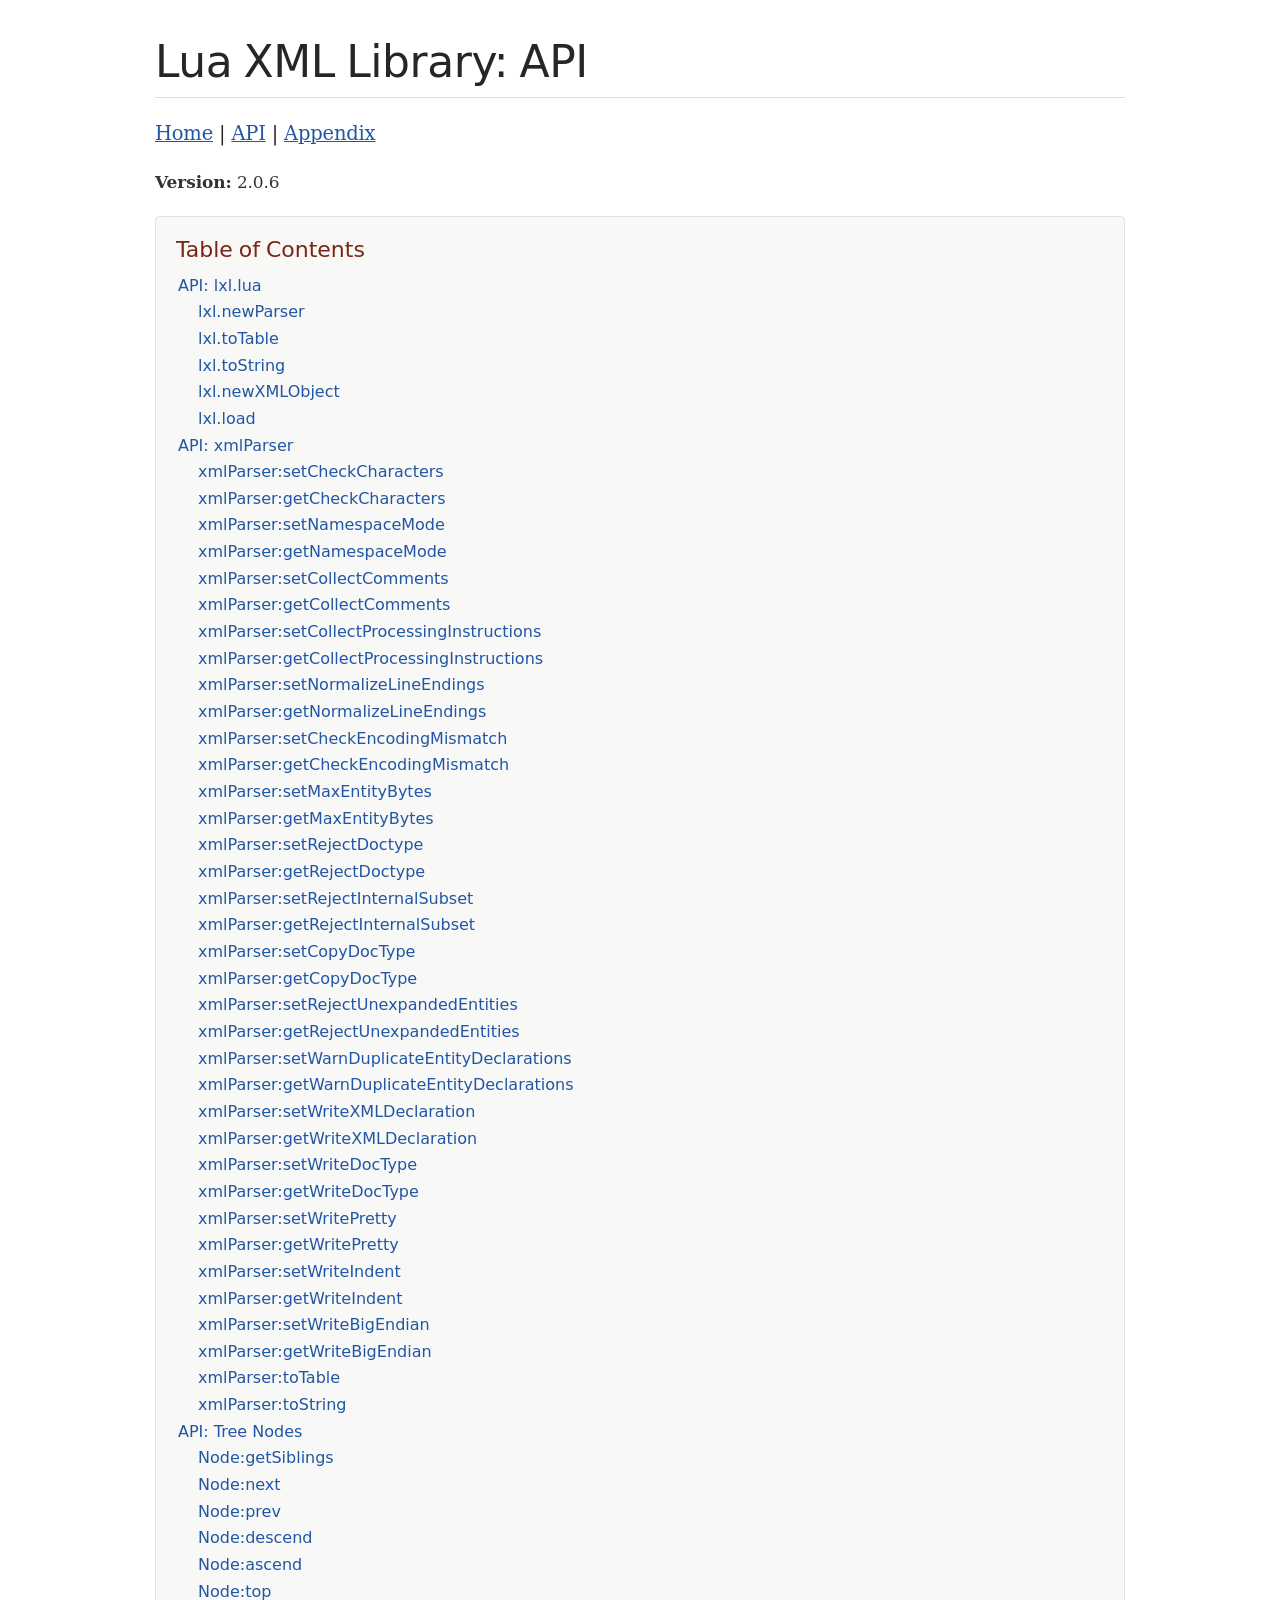
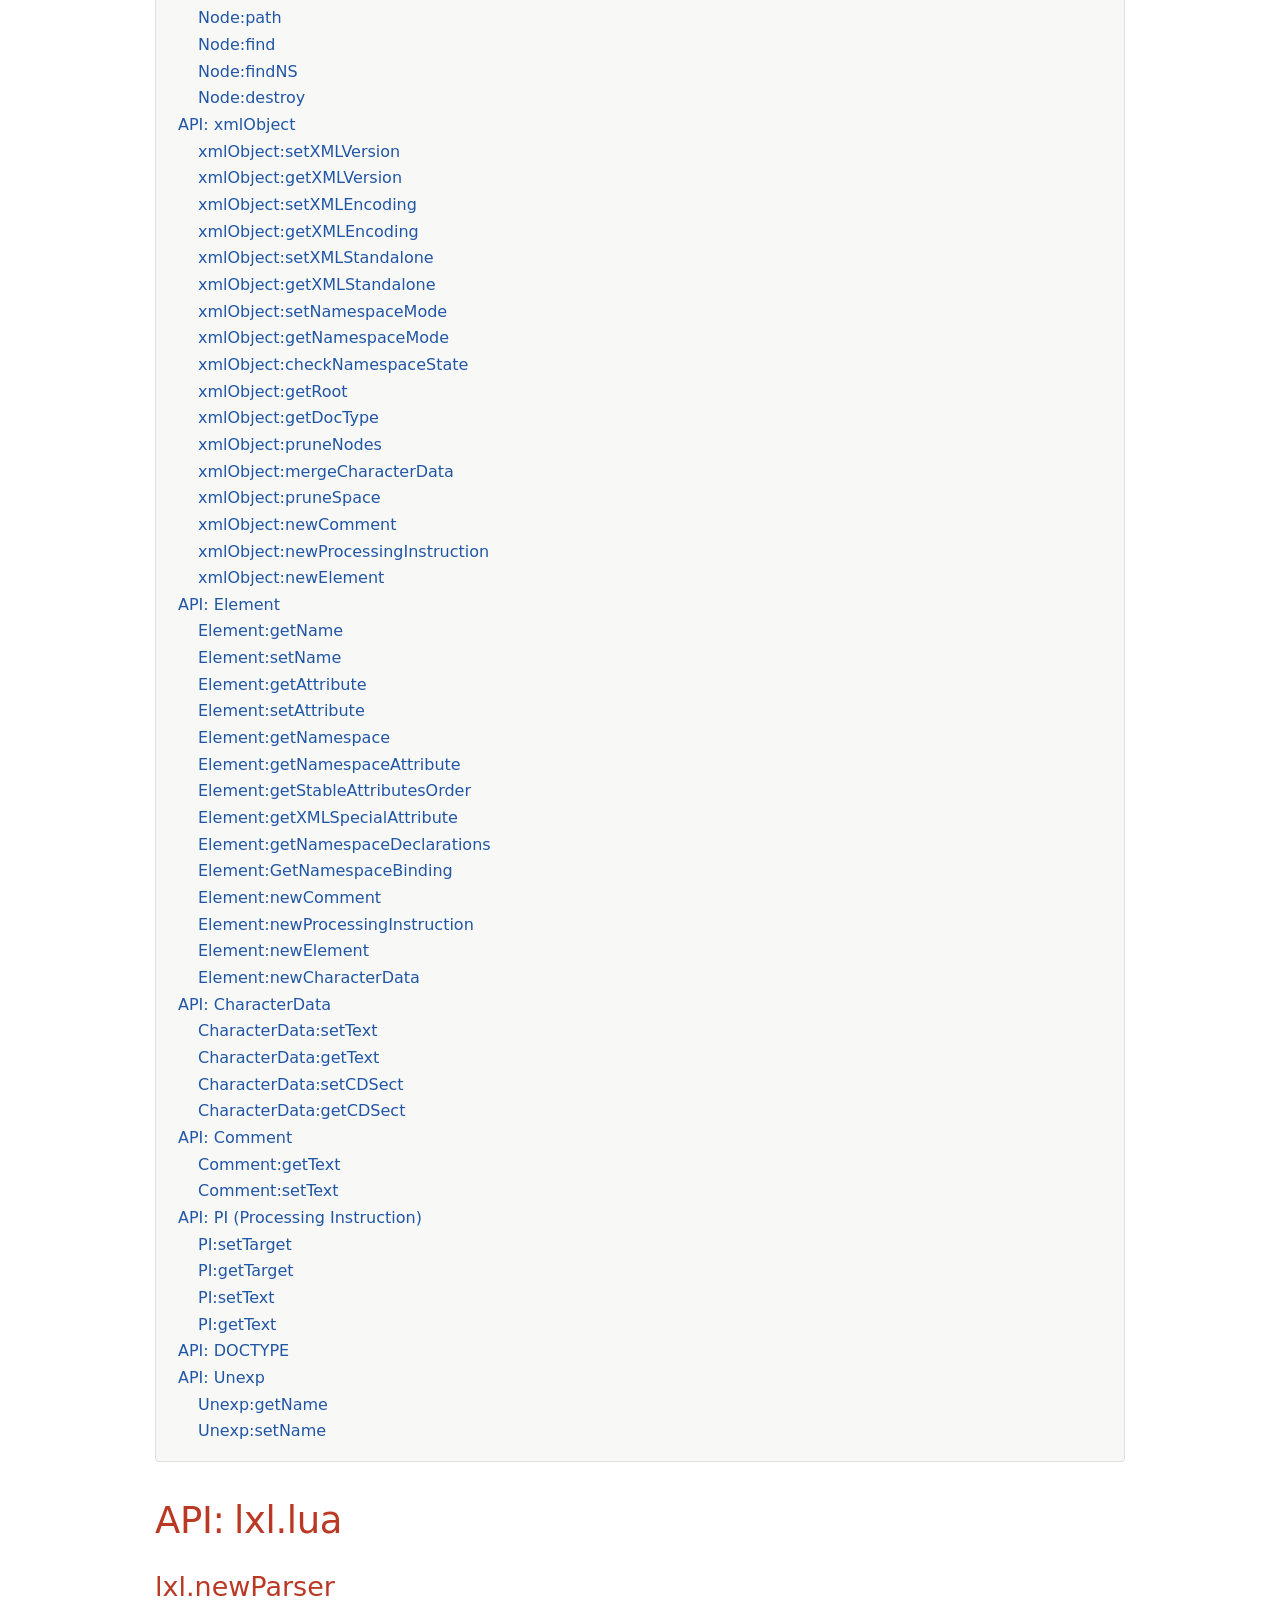
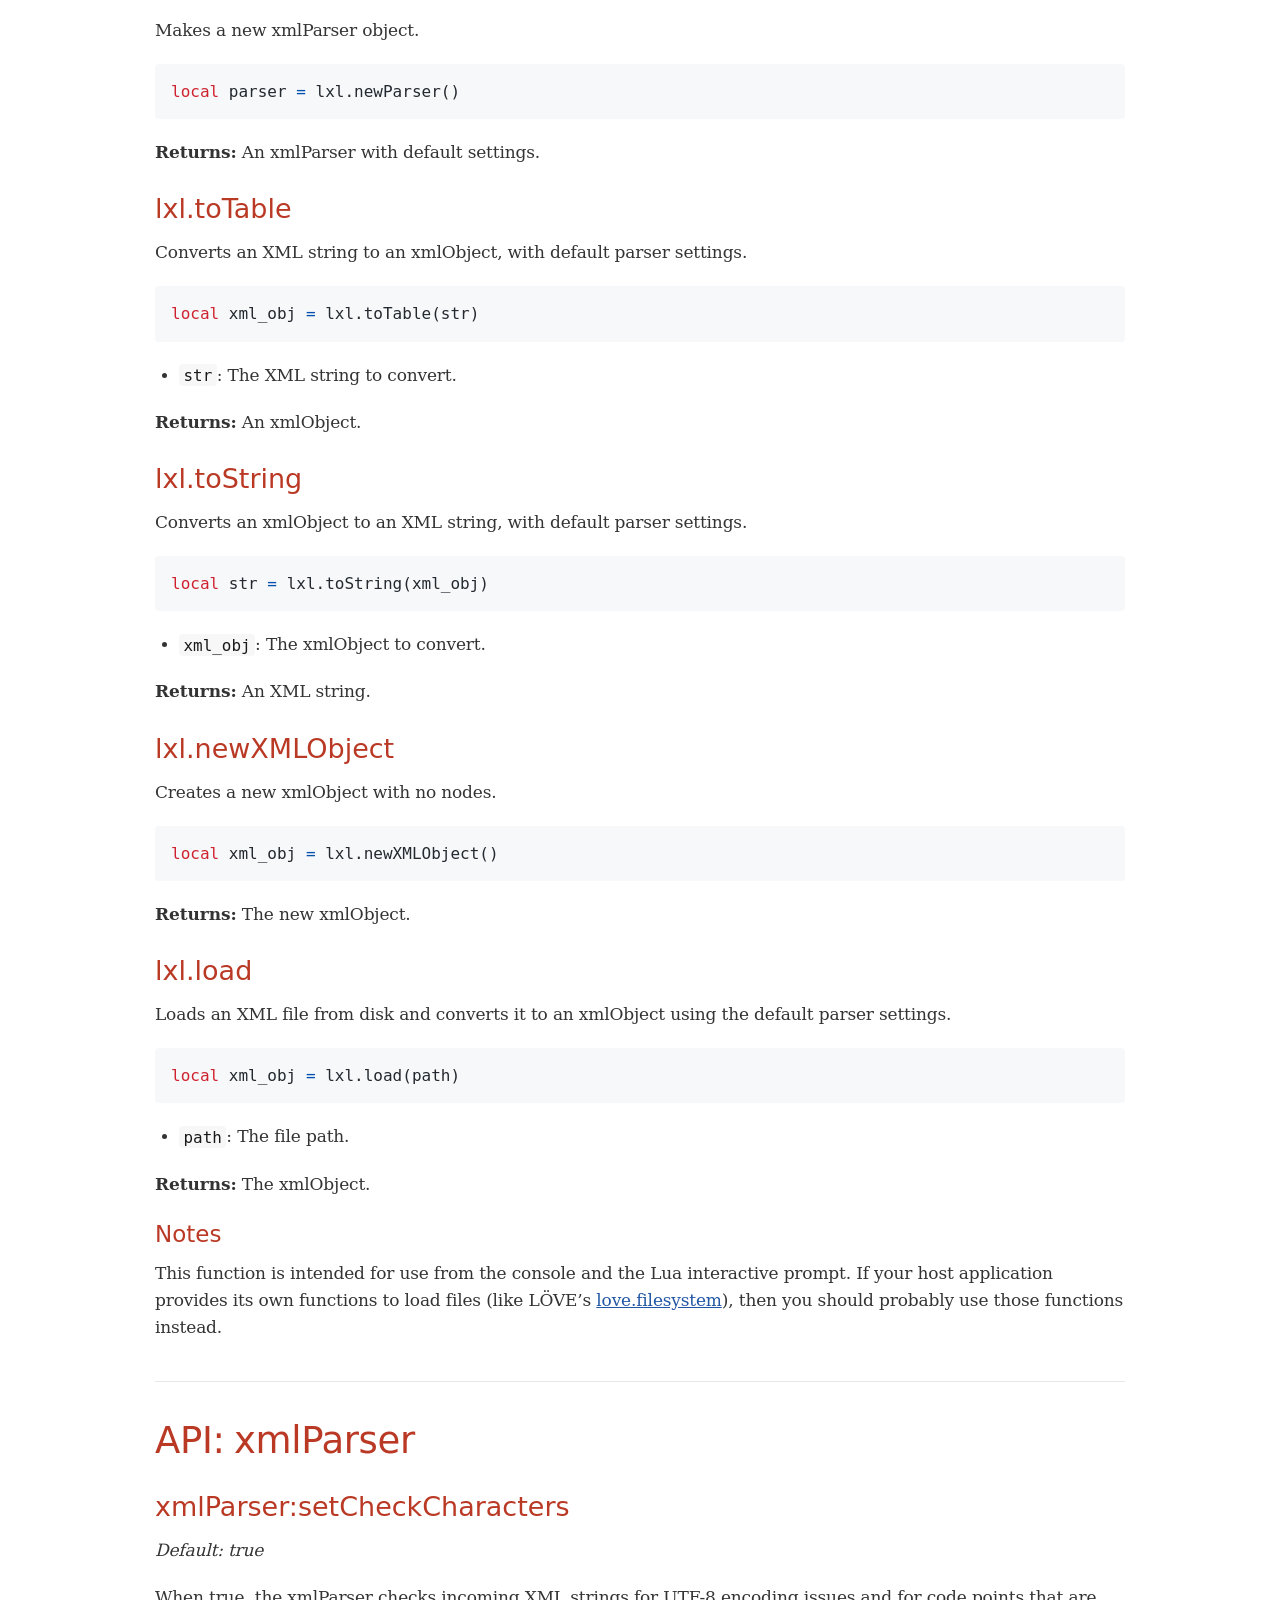
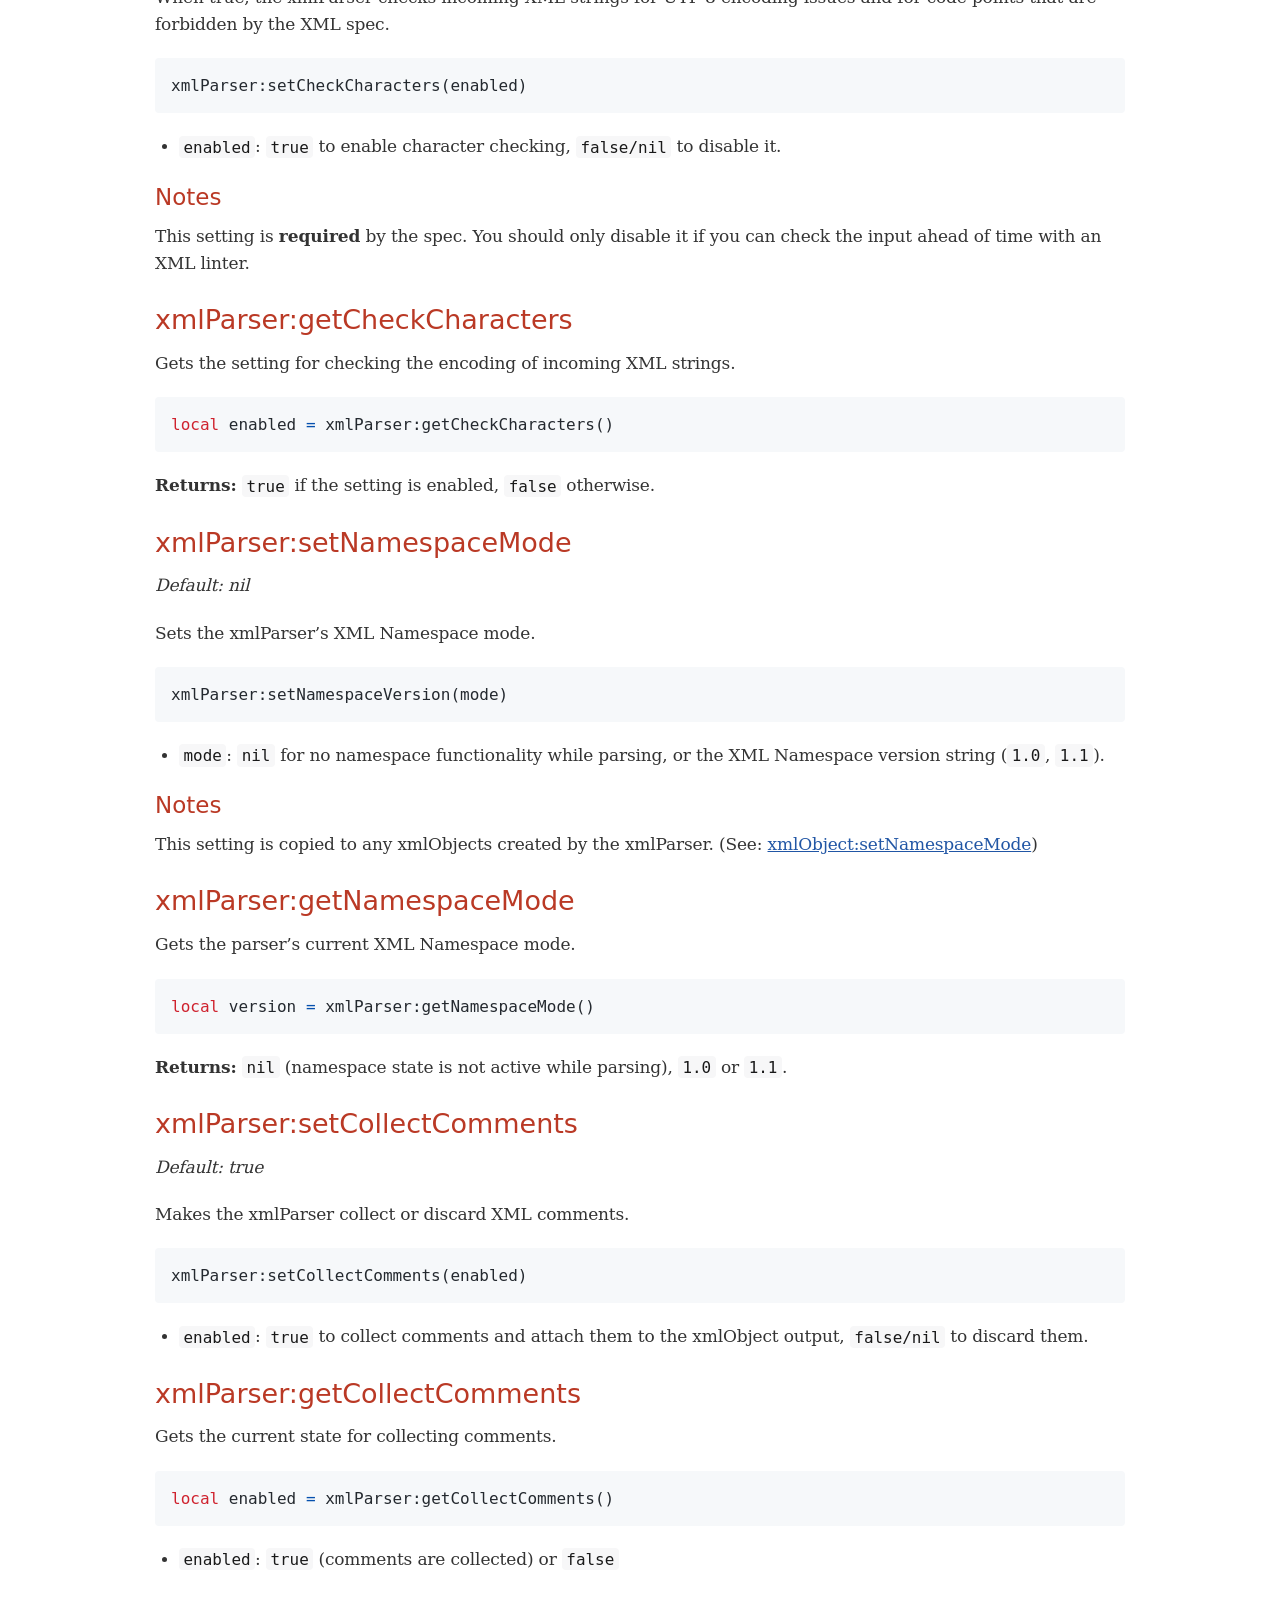
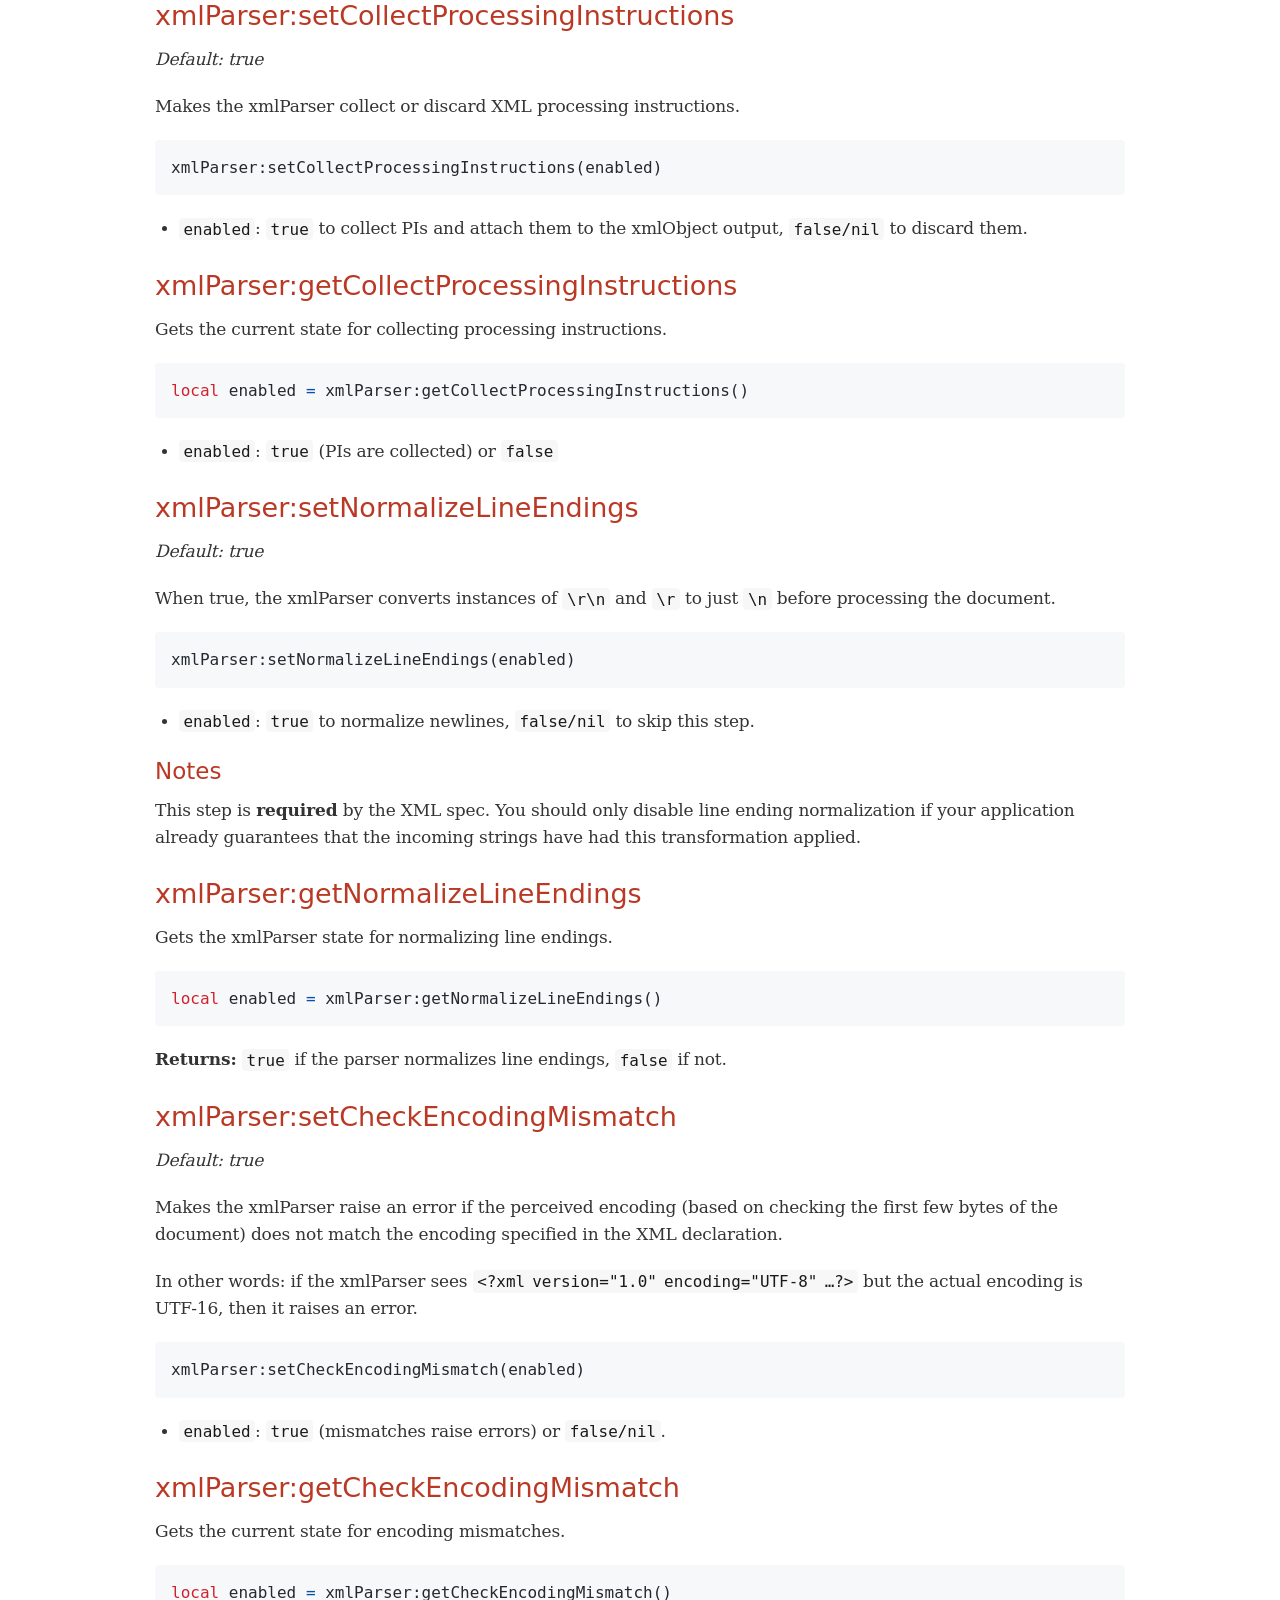
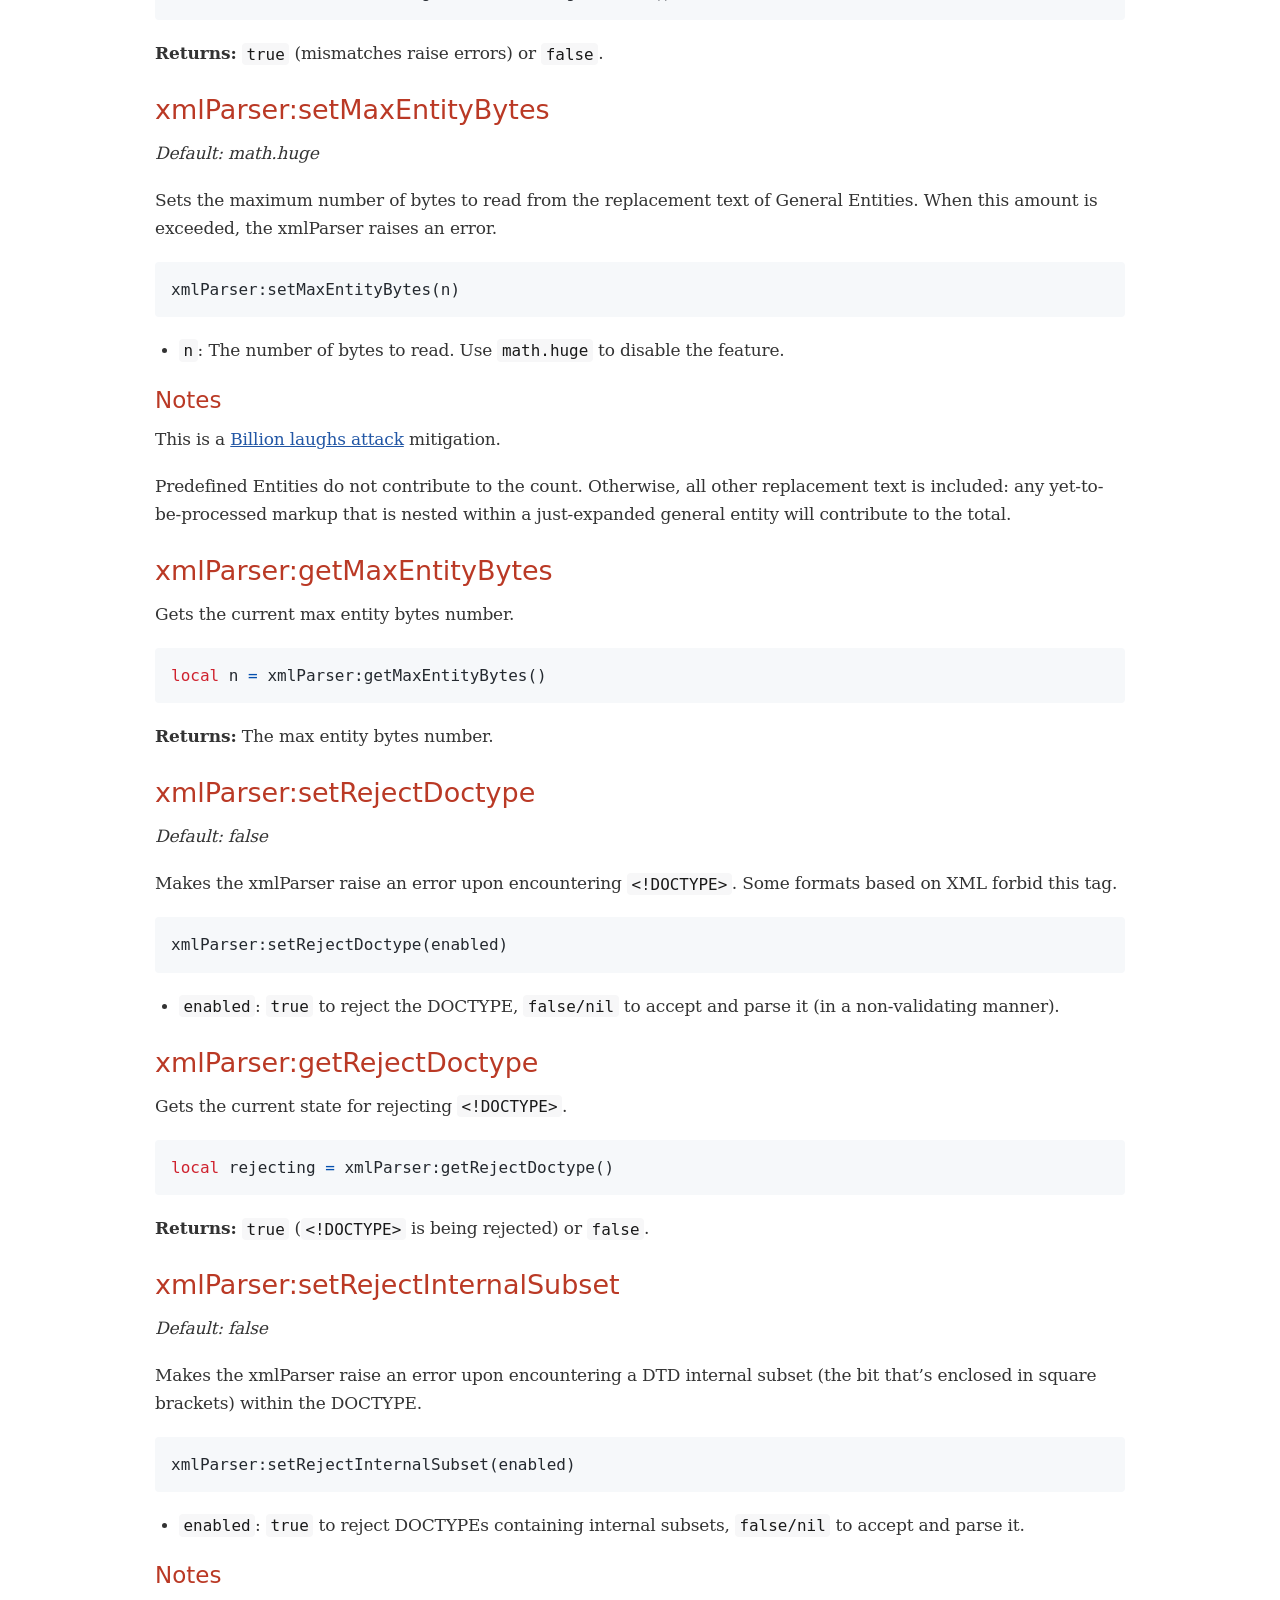
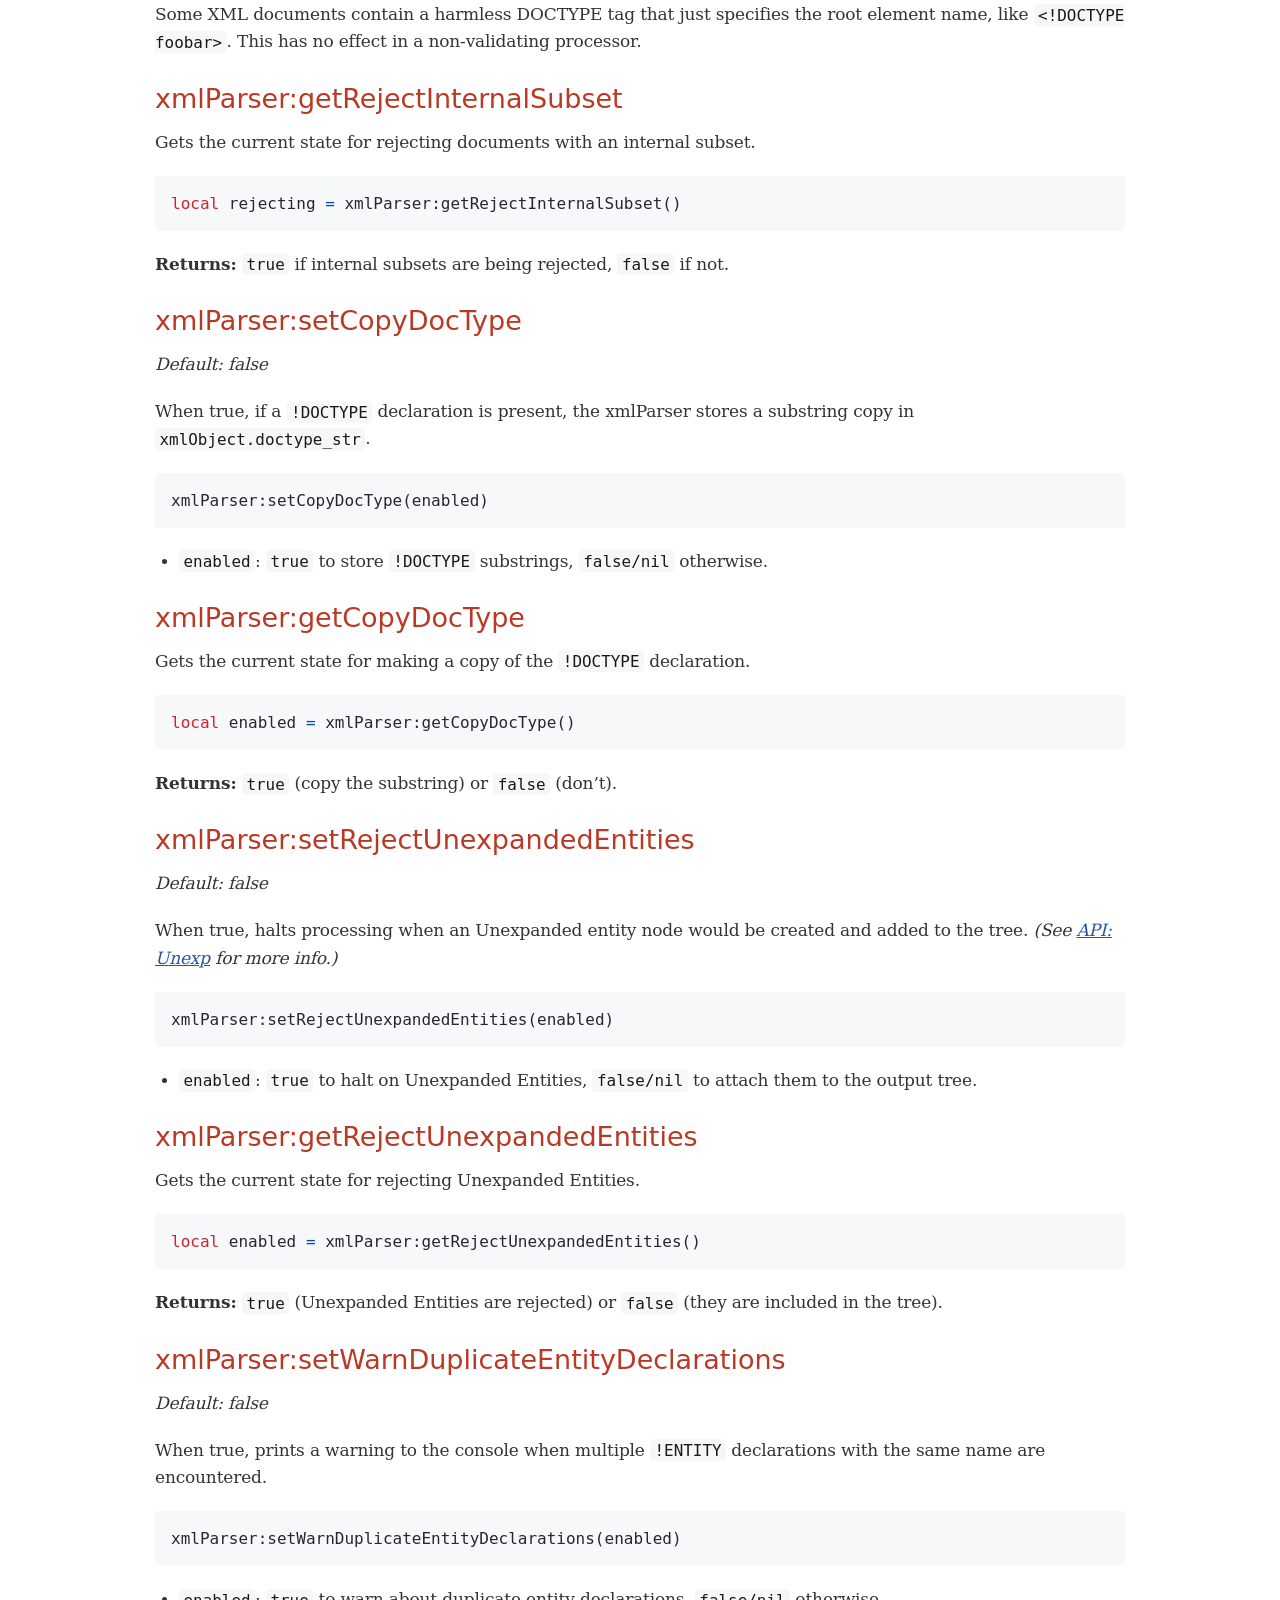
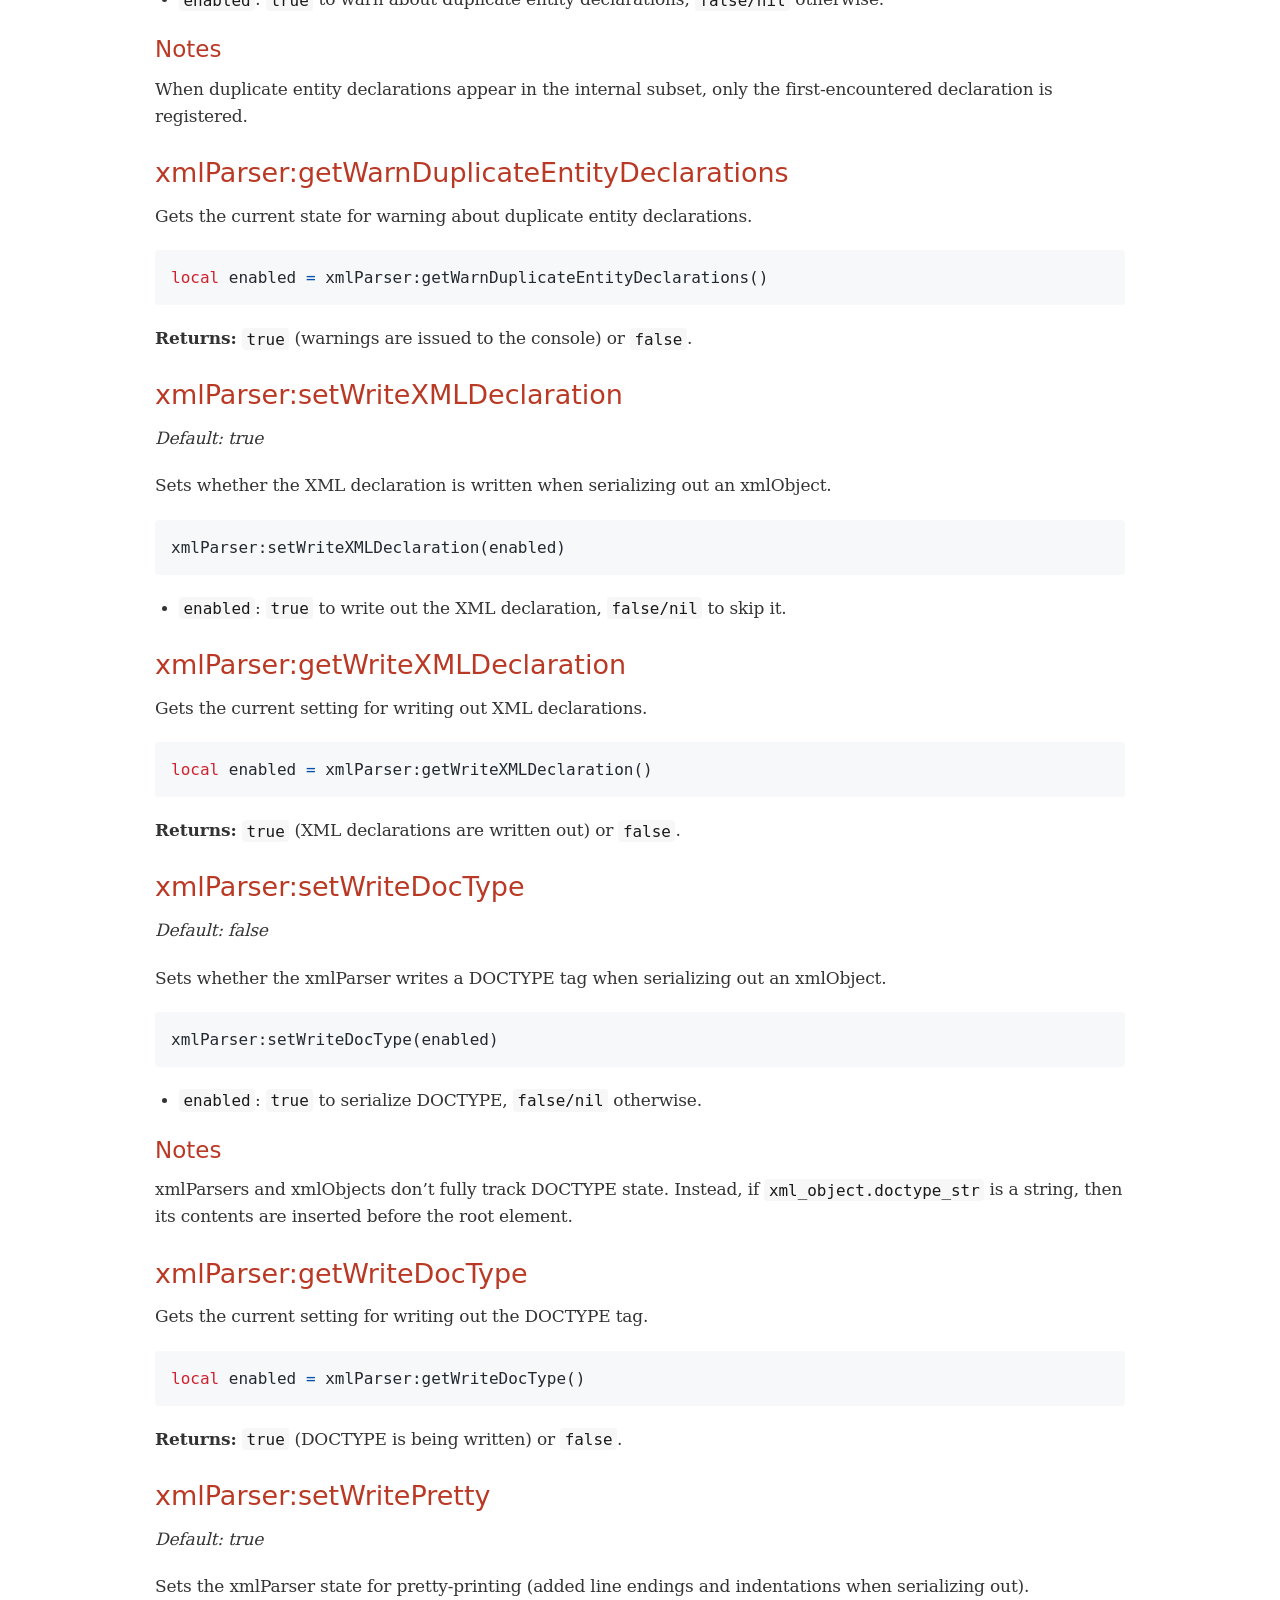
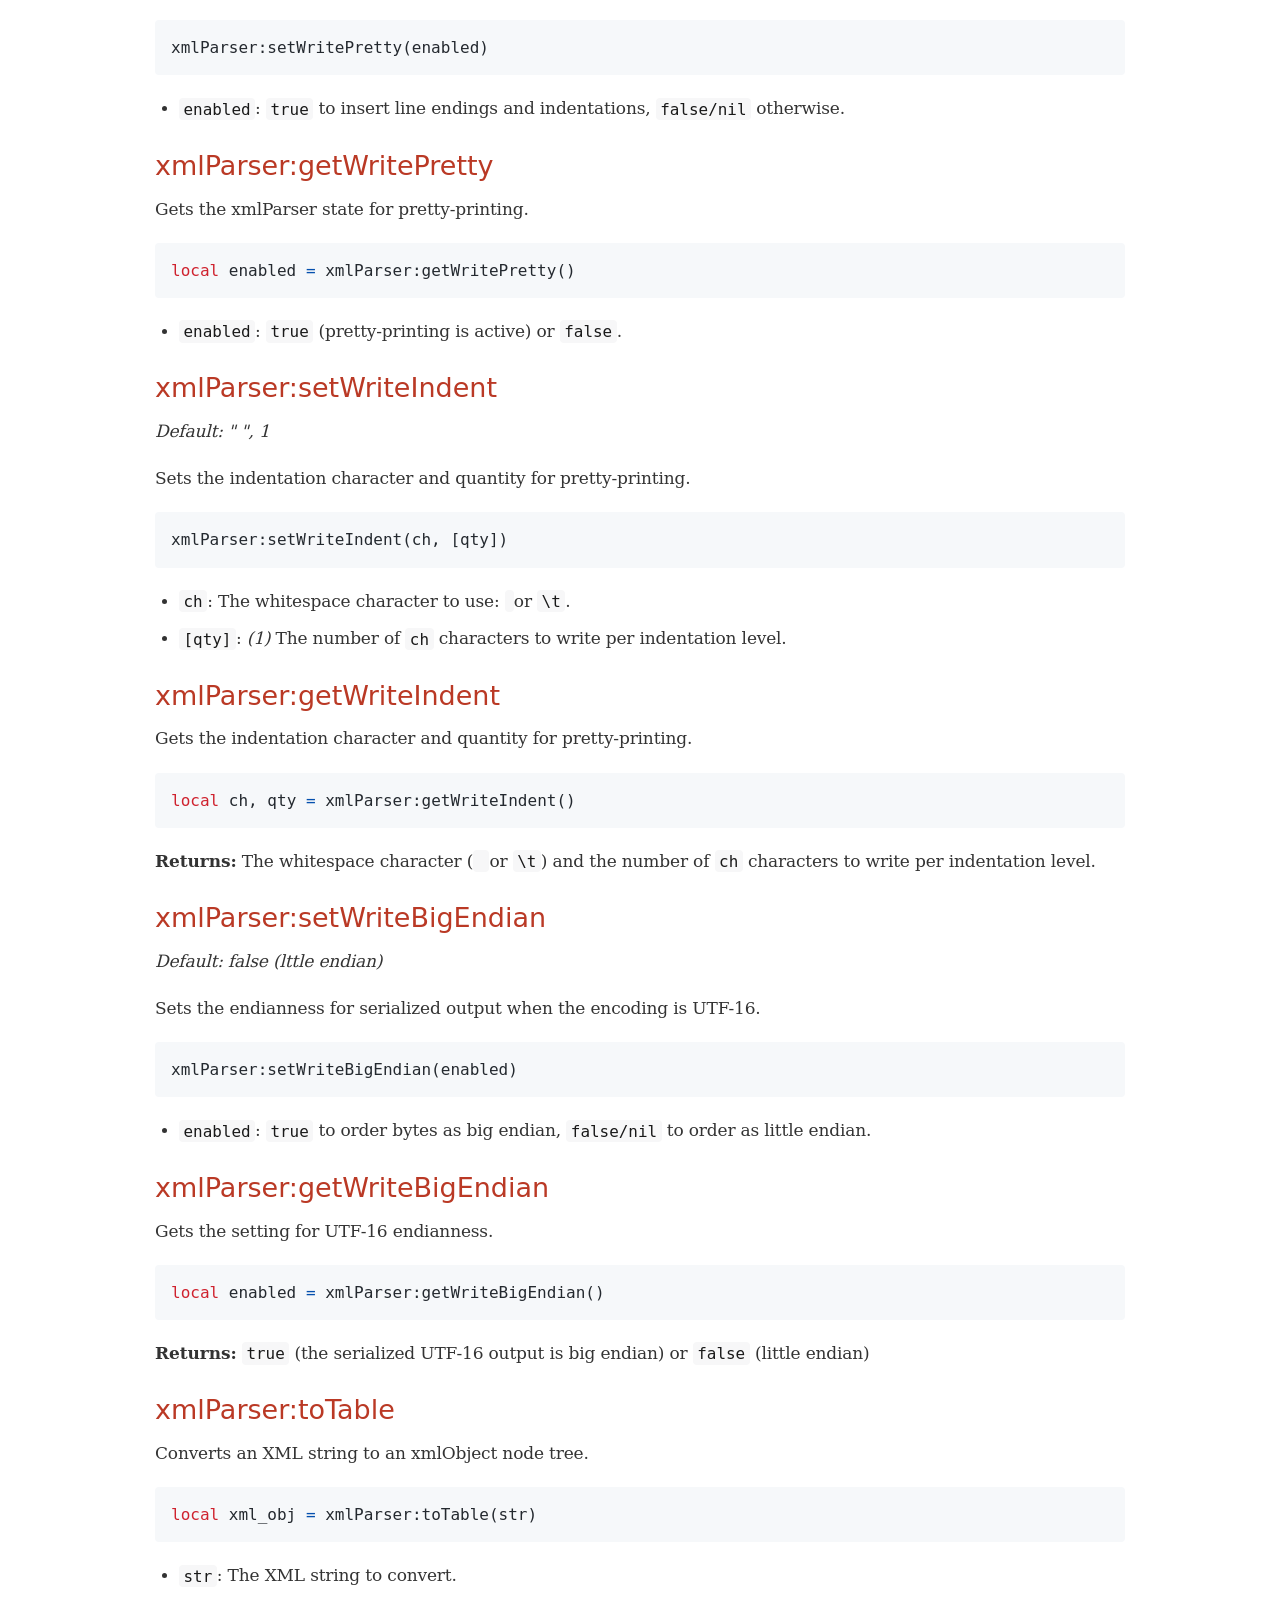
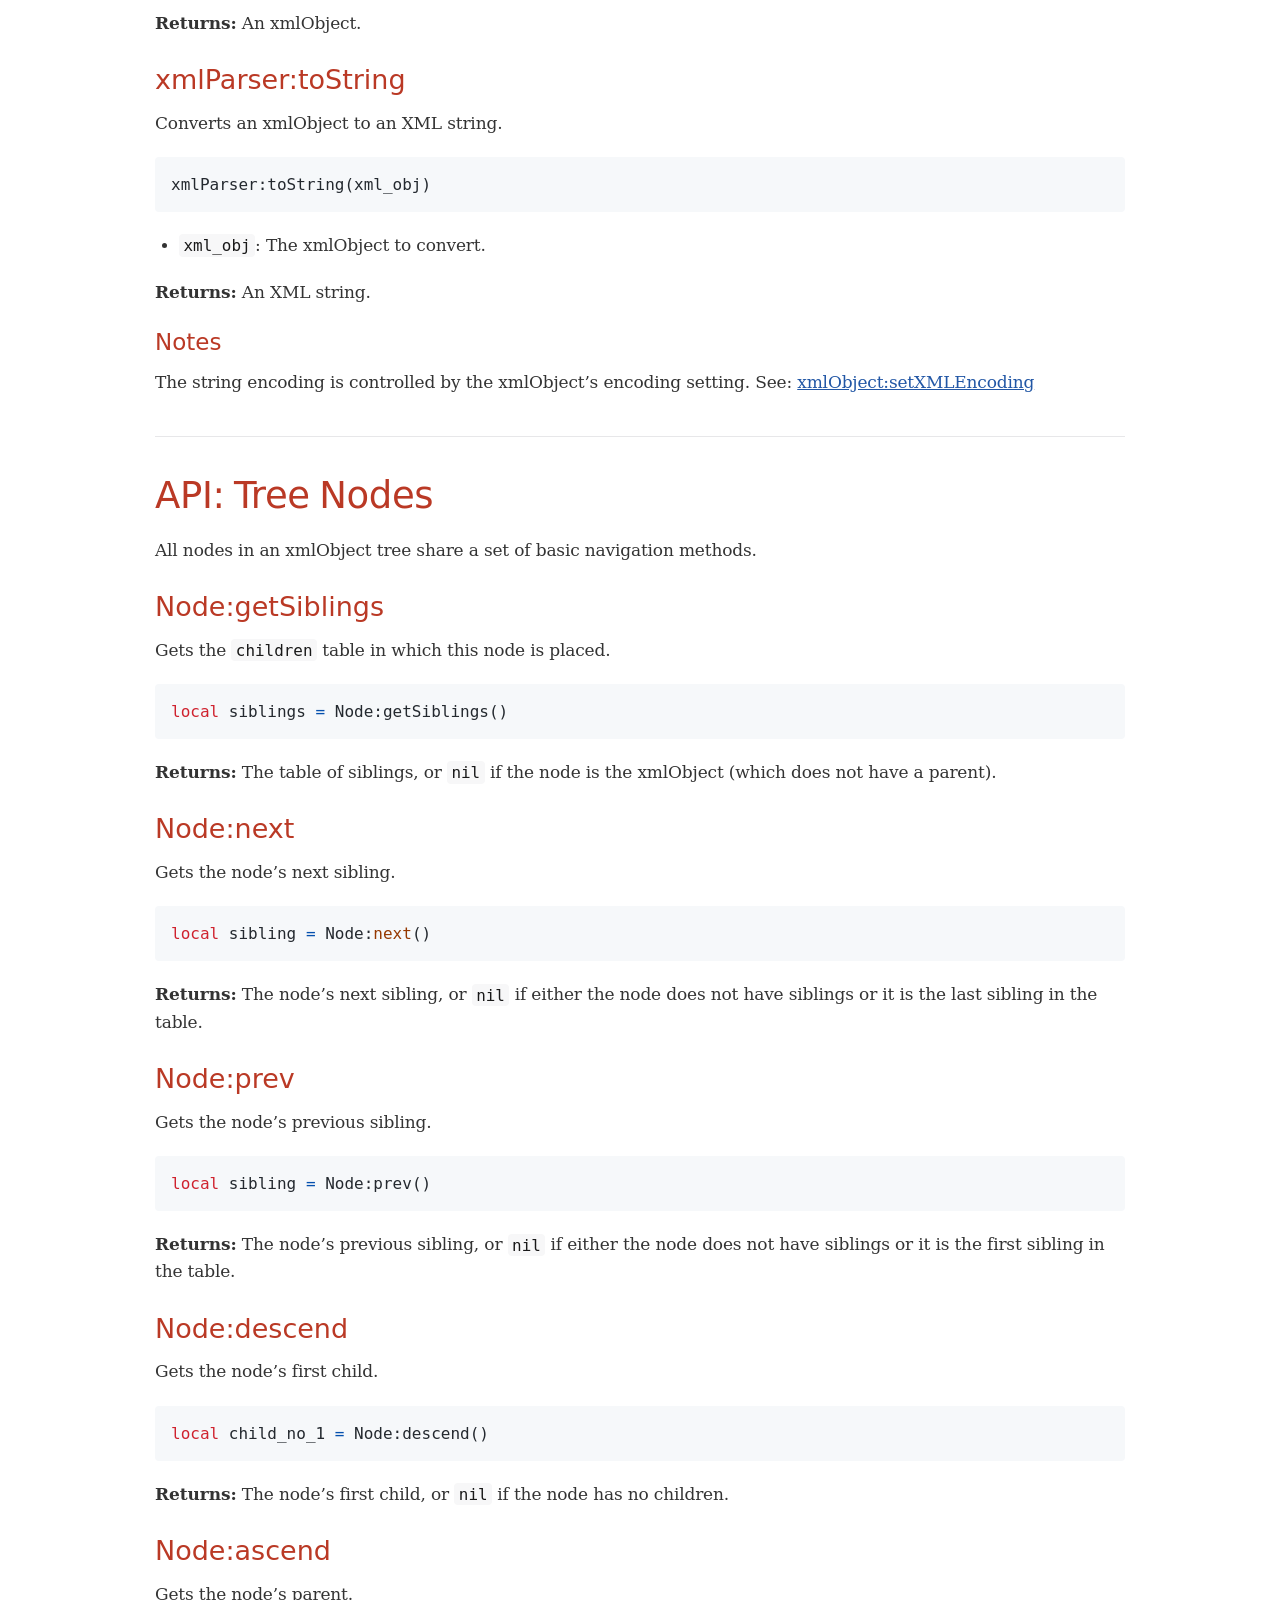
==== docs/html5/api.html @ c5e6dd28 "v2.0.6" ====
<!DOCTYPE html>
<html lang="en">
<head>
<meta charset="UTF-8">
<meta http-equiv="X-UA-Compatible" content="IE=edge">
<meta name="viewport" content="width=device-width, initial-scale=1.0">
<meta name="generator" content="Asciidoctor 2.0.23">
<title>Lua XML Library: API</title>
<link rel="stylesheet" href="./asciidoctor.css">
<link rel="stylesheet" href="./rouge-github.css">
</head>
<body class="article">
<div id="header">
<h1>Lua XML Library: API</h1>
</div>
<div id="content">
<div id="preamble">
<div class="sectionbody">
<div class="paragraph">
<p><a href="home.html">Home</a> |
<a href="api.html">API</a> |
<a href="appendix.html">Appendix</a></p>
</div>
<div class="paragraph">
<p><strong>Version:</strong> 2.0.6</p>
</div>
<div id="toc" class="toc">
<div id="toctitle" class="title">Table of Contents</div>
<ul class="sectlevel1">
<li><a href="#_api_lxl_lua">API: lxl.lua</a>
<ul class="sectlevel2">
<li><a href="#_lxl_newparser">lxl.newParser</a></li>
<li><a href="#lxl-to-table">lxl.toTable</a></li>
<li><a href="#_lxl_tostring">lxl.toString</a></li>
<li><a href="#lxl-new-xml-object">lxl.newXMLObject</a></li>
<li><a href="#_lxl_load">lxl.load</a></li>
</ul>
</li>
<li><a href="#_api_xmlparser">API: xmlParser</a>
<ul class="sectlevel2">
<li><a href="#_xmlparsersetcheckcharacters">xmlParser:setCheckCharacters</a></li>
<li><a href="#_xmlparsergetcheckcharacters">xmlParser:getCheckCharacters</a></li>
<li><a href="#_xmlparsersetnamespacemode">xmlParser:setNamespaceMode</a></li>
<li><a href="#_xmlparsergetnamespacemode">xmlParser:getNamespaceMode</a></li>
<li><a href="#_xmlparsersetcollectcomments">xmlParser:setCollectComments</a></li>
<li><a href="#_xmlparsergetcollectcomments">xmlParser:getCollectComments</a></li>
<li><a href="#_xmlparsersetcollectprocessinginstructions">xmlParser:setCollectProcessingInstructions</a></li>
<li><a href="#_xmlparsergetcollectprocessinginstructions">xmlParser:getCollectProcessingInstructions</a></li>
<li><a href="#_xmlparsersetnormalizelineendings">xmlParser:setNormalizeLineEndings</a></li>
<li><a href="#_xmlparsergetnormalizelineendings">xmlParser:getNormalizeLineEndings</a></li>
<li><a href="#_xmlparsersetcheckencodingmismatch">xmlParser:setCheckEncodingMismatch</a></li>
<li><a href="#_xmlparsergetcheckencodingmismatch">xmlParser:getCheckEncodingMismatch</a></li>
<li><a href="#_xmlparsersetmaxentitybytes">xmlParser:setMaxEntityBytes</a></li>
<li><a href="#_xmlparsergetmaxentitybytes">xmlParser:getMaxEntityBytes</a></li>
<li><a href="#_xmlparsersetrejectdoctype">xmlParser:setRejectDoctype</a></li>
<li><a href="#_xmlparsergetrejectdoctype">xmlParser:getRejectDoctype</a></li>
<li><a href="#_xmlparsersetrejectinternalsubset">xmlParser:setRejectInternalSubset</a></li>
<li><a href="#_xmlparsergetrejectinternalsubset">xmlParser:getRejectInternalSubset</a></li>
<li><a href="#_xmlparsersetcopydoctype">xmlParser:setCopyDocType</a></li>
<li><a href="#_xmlparsergetcopydoctype">xmlParser:getCopyDocType</a></li>
<li><a href="#_xmlparsersetrejectunexpandedentities">xmlParser:setRejectUnexpandedEntities</a></li>
<li><a href="#_xmlparsergetrejectunexpandedentities">xmlParser:getRejectUnexpandedEntities</a></li>
<li><a href="#_xmlparsersetwarnduplicateentitydeclarations">xmlParser:setWarnDuplicateEntityDeclarations</a></li>
<li><a href="#_xmlparsergetwarnduplicateentitydeclarations">xmlParser:getWarnDuplicateEntityDeclarations</a></li>
<li><a href="#_xmlparsersetwritexmldeclaration">xmlParser:setWriteXMLDeclaration</a></li>
<li><a href="#_xmlparsergetwritexmldeclaration">xmlParser:getWriteXMLDeclaration</a></li>
<li><a href="#_xmlparsersetwritedoctype">xmlParser:setWriteDocType</a></li>
<li><a href="#_xmlparsergetwritedoctype">xmlParser:getWriteDocType</a></li>
<li><a href="#_xmlparsersetwritepretty">xmlParser:setWritePretty</a></li>
<li><a href="#_xmlparsergetwritepretty">xmlParser:getWritePretty</a></li>
<li><a href="#_xmlparsersetwriteindent">xmlParser:setWriteIndent</a></li>
<li><a href="#_xmlparsergetwriteindent">xmlParser:getWriteIndent</a></li>
<li><a href="#_xmlparsersetwritebigendian">xmlParser:setWriteBigEndian</a></li>
<li><a href="#_xmlparsergetwritebigendian">xmlParser:getWriteBigEndian</a></li>
<li><a href="#xml-parser-to-table">xmlParser:toTable</a></li>
<li><a href="#_xmlparsertostring">xmlParser:toString</a></li>
</ul>
</li>
<li><a href="#_api_tree_nodes">API: Tree Nodes</a>
<ul class="sectlevel2">
<li><a href="#_nodegetsiblings">Node:getSiblings</a></li>
<li><a href="#_nodenext">Node:next</a></li>
<li><a href="#_nodeprev">Node:prev</a></li>
<li><a href="#_nodedescend">Node:descend</a></li>
<li><a href="#_nodeascend">Node:ascend</a></li>
<li><a href="#_nodetop">Node:top</a></li>
<li><a href="#_nodepath">Node:path</a></li>
<li><a href="#_nodefind">Node:find</a></li>
<li><a href="#node-find-ns">Node:findNS</a></li>
<li><a href="#_nodedestroy">Node:destroy</a></li>
</ul>
</li>
<li><a href="#_api_xmlobject">API: xmlObject</a>
<ul class="sectlevel2">
<li><a href="#_xmlobjectsetxmlversion">xmlObject:setXMLVersion</a></li>
<li><a href="#_xmlobjectgetxmlversion">xmlObject:getXMLVersion</a></li>
<li><a href="#xml-obj-set-xml-encoding">xmlObject:setXMLEncoding</a></li>
<li><a href="#_xmlobjectgetxmlencoding">xmlObject:getXMLEncoding</a></li>
<li><a href="#_xmlobjectsetxmlstandalone">xmlObject:setXMLStandalone</a></li>
<li><a href="#_xmlobjectgetxmlstandalone">xmlObject:getXMLStandalone</a></li>
<li><a href="#xml-obj-set-namespace-mode">xmlObject:setNamespaceMode</a></li>
<li><a href="#_xmlobjectgetnamespacemode">xmlObject:getNamespaceMode</a></li>
<li><a href="#_xmlobjectchecknamespacestate">xmlObject:checkNamespaceState</a></li>
<li><a href="#_xmlobjectgetroot">xmlObject:getRoot</a></li>
<li><a href="#_xmlobjectgetdoctype">xmlObject:getDocType</a></li>
<li><a href="#_xmlobjectprunenodes">xmlObject:pruneNodes</a></li>
<li><a href="#_xmlobjectmergecharacterdata">xmlObject:mergeCharacterData</a></li>
<li><a href="#_xmlobjectprunespace">xmlObject:pruneSpace</a></li>
<li><a href="#_xmlobjectnewcomment">xmlObject:newComment</a></li>
<li><a href="#_xmlobjectnewprocessinginstruction">xmlObject:newProcessingInstruction</a></li>
<li><a href="#_xmlobjectnewelement">xmlObject:newElement</a></li>
</ul>
</li>
<li><a href="#_api_element">API: Element</a>
<ul class="sectlevel2">
<li><a href="#_elementgetname">Element:getName</a></li>
<li><a href="#_elementsetname">Element:setName</a></li>
<li><a href="#_elementgetattribute">Element:getAttribute</a></li>
<li><a href="#_elementsetattribute">Element:setAttribute</a></li>
<li><a href="#_elementgetnamespace">Element:getNamespace</a></li>
<li><a href="#_elementgetnamespaceattribute">Element:getNamespaceAttribute</a></li>
<li><a href="#_elementgetstableattributesorder">Element:getStableAttributesOrder</a></li>
<li><a href="#_elementgetxmlspecialattribute">Element:getXMLSpecialAttribute</a></li>
<li><a href="#_elementgetnamespacedeclarations">Element:getNamespaceDeclarations</a></li>
<li><a href="#_elementgetnamespacebinding">Element:GetNamespaceBinding</a></li>
<li><a href="#_elementnewcomment">Element:newComment</a></li>
<li><a href="#_elementnewprocessinginstruction">Element:newProcessingInstruction</a></li>
<li><a href="#_elementnewelement">Element:newElement</a></li>
<li><a href="#_elementnewcharacterdata">Element:newCharacterData</a></li>
</ul>
</li>
<li><a href="#_api_characterdata">API: CharacterData</a>
<ul class="sectlevel2">
<li><a href="#_characterdatasettext">CharacterData:setText</a></li>
<li><a href="#_characterdatagettext">CharacterData:getText</a></li>
<li><a href="#_characterdatasetcdsect">CharacterData:setCDSect</a></li>
<li><a href="#_characterdatagetcdsect">CharacterData:getCDSect</a></li>
</ul>
</li>
<li><a href="#_api_comment">API: Comment</a>
<ul class="sectlevel2">
<li><a href="#_commentgettext">Comment:getText</a></li>
<li><a href="#_commentsettext">Comment:setText</a></li>
</ul>
</li>
<li><a href="#_api_pi_processing_instruction">API: PI (Processing Instruction)</a>
<ul class="sectlevel2">
<li><a href="#_pisettarget">PI:setTarget</a></li>
<li><a href="#_pigettarget">PI:getTarget</a></li>
<li><a href="#_pisettext">PI:setText</a></li>
<li><a href="#_pigettext">PI:getText</a></li>
</ul>
</li>
<li><a href="#_api_doctype">API: DOCTYPE</a></li>
<li><a href="#api-unexp">API: Unexp</a>
<ul class="sectlevel2">
<li><a href="#_unexpgetname">Unexp:getName</a></li>
<li><a href="#_unexpsetname">Unexp:setName</a></li>
</ul>
</li>
</ul>
</div>
</div>
</div>
<div class="sect1">
<h2 id="_api_lxl_lua">API: lxl.lua</h2>
<div class="sectionbody">
<div class="sect2">
<h3 id="_lxl_newparser">lxl.newParser</h3>
<div class="paragraph">
<p>Makes a new xmlParser object.</p>
</div>
<div class="listingblock">
<div class="content">
<pre class="rouge highlight"><code data-lang="lua"><span class="kd">local</span> <span class="n">parser</span> <span class="o">=</span> <span class="n">lxl</span><span class="p">.</span><span class="n">newParser</span><span class="p">()</span></code></pre>
</div>
</div>
<div class="paragraph">
<p><strong>Returns:</strong> An xmlParser with default settings.</p>
</div>
</div>
<div class="sect2">
<h3 id="lxl-to-table">lxl.toTable</h3>
<div class="paragraph">
<p>Converts an XML string to an xmlObject, with default parser settings.</p>
</div>
<div class="listingblock">
<div class="content">
<pre class="rouge highlight"><code data-lang="lua"><span class="kd">local</span> <span class="n">xml_obj</span> <span class="o">=</span> <span class="n">lxl</span><span class="p">.</span><span class="n">toTable</span><span class="p">(</span><span class="n">str</span><span class="p">)</span></code></pre>
</div>
</div>
<div class="ulist">
<ul>
<li>
<p><code>str</code>: The XML string to convert.</p>
</li>
</ul>
</div>
<div class="paragraph">
<p><strong>Returns:</strong> An xmlObject.</p>
</div>
</div>
<div class="sect2">
<h3 id="_lxl_tostring">lxl.toString</h3>
<div class="paragraph">
<p>Converts an xmlObject to an XML string, with default parser settings.</p>
</div>
<div class="listingblock">
<div class="content">
<pre class="rouge highlight"><code data-lang="lua"><span class="kd">local</span> <span class="n">str</span> <span class="o">=</span> <span class="n">lxl</span><span class="p">.</span><span class="n">toString</span><span class="p">(</span><span class="n">xml_obj</span><span class="p">)</span></code></pre>
</div>
</div>
<div class="ulist">
<ul>
<li>
<p><code>xml_obj</code>: The xmlObject to convert.</p>
</li>
</ul>
</div>
<div class="paragraph">
<p><strong>Returns:</strong> An XML string.</p>
</div>
</div>
<div class="sect2">
<h3 id="lxl-new-xml-object">lxl.newXMLObject</h3>
<div class="paragraph">
<p>Creates a new xmlObject with no nodes.</p>
</div>
<div class="listingblock">
<div class="content">
<pre class="rouge highlight"><code data-lang="lua"><span class="kd">local</span> <span class="n">xml_obj</span> <span class="o">=</span> <span class="n">lxl</span><span class="p">.</span><span class="n">newXMLObject</span><span class="p">()</span></code></pre>
</div>
</div>
<div class="paragraph">
<p><strong>Returns:</strong> The new xmlObject.</p>
</div>
</div>
<div class="sect2">
<h3 id="_lxl_load">lxl.load</h3>
<div class="paragraph">
<p>Loads an XML file from disk and converts it to an xmlObject using the default parser settings.</p>
</div>
<div class="listingblock">
<div class="content">
<pre class="rouge highlight"><code data-lang="lua"><span class="kd">local</span> <span class="n">xml_obj</span> <span class="o">=</span> <span class="n">lxl</span><span class="p">.</span><span class="n">load</span><span class="p">(</span><span class="n">path</span><span class="p">)</span></code></pre>
</div>
</div>
<div class="ulist">
<ul>
<li>
<p><code>path</code>: The file path.</p>
</li>
</ul>
</div>
<div class="paragraph">
<p><strong>Returns:</strong> The xmlObject.</p>
</div>
<h4 id="_notes" class="discrete">Notes</h4>
<div class="paragraph">
<p>This function is intended for use from the console and the Lua interactive prompt. If your host application provides its own functions to load files (like LÖVE&#8217;s <a href="https://love2d.org/wiki/love.filesystem">love.filesystem</a>), then you should probably use those functions instead.</p>
</div>
</div>
</div>
</div>
<div class="sect1">
<h2 id="_api_xmlparser">API: xmlParser</h2>
<div class="sectionbody">
<div class="sect2">
<h3 id="_xmlparsersetcheckcharacters">xmlParser:setCheckCharacters</h3>
<div class="paragraph">
<p><em>Default: true</em></p>
</div>
<div class="paragraph">
<p>When true, the xmlParser checks incoming XML strings for UTF-8 encoding issues and for code points that are forbidden by the XML spec.</p>
</div>
<div class="listingblock">
<div class="content">
<pre class="rouge highlight"><code data-lang="lua"><span class="n">xmlParser</span><span class="p">:</span><span class="n">setCheckCharacters</span><span class="p">(</span><span class="n">enabled</span><span class="p">)</span></code></pre>
</div>
</div>
<div class="ulist">
<ul>
<li>
<p><code>enabled</code>: <code>true</code> to enable character checking, <code>false/nil</code> to disable it.</p>
</li>
</ul>
</div>
<h4 id="_notes_2" class="discrete">Notes</h4>
<div class="paragraph">
<p>This setting is <strong>required</strong> by the spec. You should only disable it if you can check the input ahead of time with an XML linter.</p>
</div>
</div>
<div class="sect2">
<h3 id="_xmlparsergetcheckcharacters">xmlParser:getCheckCharacters</h3>
<div class="paragraph">
<p>Gets the setting for checking the encoding of incoming XML strings.</p>
</div>
<div class="listingblock">
<div class="content">
<pre class="rouge highlight"><code data-lang="lua"><span class="kd">local</span> <span class="n">enabled</span> <span class="o">=</span> <span class="n">xmlParser</span><span class="p">:</span><span class="n">getCheckCharacters</span><span class="p">()</span></code></pre>
</div>
</div>
<div class="paragraph">
<p><strong>Returns:</strong> <code>true</code> if the setting is enabled, <code>false</code> otherwise.</p>
</div>
</div>
<div class="sect2">
<h3 id="_xmlparsersetnamespacemode">xmlParser:setNamespaceMode</h3>
<div class="paragraph">
<p><em>Default: nil</em></p>
</div>
<div class="paragraph">
<p>Sets the xmlParser&#8217;s XML Namespace mode.</p>
</div>
<div class="listingblock">
<div class="content">
<pre class="rouge highlight"><code data-lang="lua"><span class="n">xmlParser</span><span class="p">:</span><span class="n">setNamespaceVersion</span><span class="p">(</span><span class="n">mode</span><span class="p">)</span></code></pre>
</div>
</div>
<div class="ulist">
<ul>
<li>
<p><code>mode</code>: <code>nil</code> for no namespace functionality while parsing, or the XML Namespace version string (<code>1.0</code>, <code>1.1</code>).</p>
</li>
</ul>
</div>
<h4 id="_notes_3" class="discrete">Notes</h4>
<div class="paragraph">
<p>This setting is copied to any xmlObjects created by the xmlParser. (See: <a href="#xml-obj-set-namespace-mode">xmlObject:setNamespaceMode</a>)</p>
</div>
</div>
<div class="sect2">
<h3 id="_xmlparsergetnamespacemode">xmlParser:getNamespaceMode</h3>
<div class="paragraph">
<p>Gets the parser&#8217;s current XML Namespace mode.</p>
</div>
<div class="listingblock">
<div class="content">
<pre class="rouge highlight"><code data-lang="lua"><span class="kd">local</span> <span class="n">version</span> <span class="o">=</span> <span class="n">xmlParser</span><span class="p">:</span><span class="n">getNamespaceMode</span><span class="p">()</span></code></pre>
</div>
</div>
<div class="paragraph">
<p><strong>Returns:</strong> <code>nil</code> (namespace state is not active while parsing), <code>1.0</code> or <code>1.1</code>.</p>
</div>
</div>
<div class="sect2">
<h3 id="_xmlparsersetcollectcomments">xmlParser:setCollectComments</h3>
<div class="paragraph">
<p><em>Default: true</em></p>
</div>
<div class="paragraph">
<p>Makes the xmlParser collect or discard XML comments.</p>
</div>
<div class="listingblock">
<div class="content">
<pre class="rouge highlight"><code data-lang="lua"><span class="n">xmlParser</span><span class="p">:</span><span class="n">setCollectComments</span><span class="p">(</span><span class="n">enabled</span><span class="p">)</span></code></pre>
</div>
</div>
<div class="ulist">
<ul>
<li>
<p><code>enabled</code>: <code>true</code> to collect comments and attach them to the xmlObject output, <code>false/nil</code> to discard them.</p>
</li>
</ul>
</div>
</div>
<div class="sect2">
<h3 id="_xmlparsergetcollectcomments">xmlParser:getCollectComments</h3>
<div class="paragraph">
<p>Gets the current state for collecting comments.</p>
</div>
<div class="listingblock">
<div class="content">
<pre class="rouge highlight"><code data-lang="lua"><span class="kd">local</span> <span class="n">enabled</span> <span class="o">=</span> <span class="n">xmlParser</span><span class="p">:</span><span class="n">getCollectComments</span><span class="p">()</span></code></pre>
</div>
</div>
<div class="ulist">
<ul>
<li>
<p><code>enabled</code>: <code>true</code> (comments are collected) or <code>false</code></p>
</li>
</ul>
</div>
</div>
<div class="sect2">
<h3 id="_xmlparsersetcollectprocessinginstructions">xmlParser:setCollectProcessingInstructions</h3>
<div class="paragraph">
<p><em>Default: true</em></p>
</div>
<div class="paragraph">
<p>Makes the xmlParser collect or discard XML processing instructions.</p>
</div>
<div class="listingblock">
<div class="content">
<pre class="rouge highlight"><code data-lang="lua"><span class="n">xmlParser</span><span class="p">:</span><span class="n">setCollectProcessingInstructions</span><span class="p">(</span><span class="n">enabled</span><span class="p">)</span></code></pre>
</div>
</div>
<div class="ulist">
<ul>
<li>
<p><code>enabled</code>: <code>true</code> to collect PIs and attach them to the xmlObject output, <code>false/nil</code> to discard them.</p>
</li>
</ul>
</div>
</div>
<div class="sect2">
<h3 id="_xmlparsergetcollectprocessinginstructions">xmlParser:getCollectProcessingInstructions</h3>
<div class="paragraph">
<p>Gets the current state for collecting processing instructions.</p>
</div>
<div class="listingblock">
<div class="content">
<pre class="rouge highlight"><code data-lang="lua"><span class="kd">local</span> <span class="n">enabled</span> <span class="o">=</span> <span class="n">xmlParser</span><span class="p">:</span><span class="n">getCollectProcessingInstructions</span><span class="p">()</span></code></pre>
</div>
</div>
<div class="ulist">
<ul>
<li>
<p><code>enabled</code>: <code>true</code> (PIs are collected) or <code>false</code></p>
</li>
</ul>
</div>
</div>
<div class="sect2">
<h3 id="_xmlparsersetnormalizelineendings">xmlParser:setNormalizeLineEndings</h3>
<div class="paragraph">
<p><em>Default: true</em></p>
</div>
<div class="paragraph">
<p>When true, the xmlParser converts instances of <code>\r\n</code> and <code>\r</code> to just <code>\n</code> before processing the document.</p>
</div>
<div class="listingblock">
<div class="content">
<pre class="rouge highlight"><code data-lang="lua"><span class="n">xmlParser</span><span class="p">:</span><span class="n">setNormalizeLineEndings</span><span class="p">(</span><span class="n">enabled</span><span class="p">)</span></code></pre>
</div>
</div>
<div class="ulist">
<ul>
<li>
<p><code>enabled</code>: <code>true</code> to normalize newlines, <code>false/nil</code> to skip this step.</p>
</li>
</ul>
</div>
<h4 id="_notes_4" class="discrete">Notes</h4>
<div class="paragraph">
<p>This step is <strong>required</strong> by the XML spec. You should only disable line ending normalization if your application already guarantees that the incoming strings have had this transformation applied.</p>
</div>
</div>
<div class="sect2">
<h3 id="_xmlparsergetnormalizelineendings">xmlParser:getNormalizeLineEndings</h3>
<div class="paragraph">
<p>Gets the xmlParser state for normalizing line endings.</p>
</div>
<div class="listingblock">
<div class="content">
<pre class="rouge highlight"><code data-lang="lua"><span class="kd">local</span> <span class="n">enabled</span> <span class="o">=</span> <span class="n">xmlParser</span><span class="p">:</span><span class="n">getNormalizeLineEndings</span><span class="p">()</span></code></pre>
</div>
</div>
<div class="paragraph">
<p><strong>Returns:</strong> <code>true</code> if the parser normalizes line endings, <code>false</code> if not.</p>
</div>
</div>
<div class="sect2">
<h3 id="_xmlparsersetcheckencodingmismatch">xmlParser:setCheckEncodingMismatch</h3>
<div class="paragraph">
<p><em>Default: true</em></p>
</div>
<div class="paragraph">
<p>Makes the xmlParser raise an error if the perceived encoding (based on checking the first few bytes of the document) does not match the encoding specified in the XML declaration.</p>
</div>
<div class="paragraph">
<p>In other words: if the xmlParser sees <code>&lt;?xml version="1.0" encoding="UTF-8" …?&gt;</code> but the actual encoding is UTF-16, then it raises an error.</p>
</div>
<div class="listingblock">
<div class="content">
<pre class="rouge highlight"><code data-lang="lua"><span class="n">xmlParser</span><span class="p">:</span><span class="n">setCheckEncodingMismatch</span><span class="p">(</span><span class="n">enabled</span><span class="p">)</span></code></pre>
</div>
</div>
<div class="ulist">
<ul>
<li>
<p><code>enabled</code>: <code>true</code> (mismatches raise errors) or <code>false/nil</code>.</p>
</li>
</ul>
</div>
</div>
<div class="sect2">
<h3 id="_xmlparsergetcheckencodingmismatch">xmlParser:getCheckEncodingMismatch</h3>
<div class="paragraph">
<p>Gets the current state for encoding mismatches.</p>
</div>
<div class="listingblock">
<div class="content">
<pre class="rouge highlight"><code data-lang="lua"><span class="kd">local</span> <span class="n">enabled</span> <span class="o">=</span> <span class="n">xmlParser</span><span class="p">:</span><span class="n">getCheckEncodingMismatch</span><span class="p">()</span></code></pre>
</div>
</div>
<div class="paragraph">
<p><strong>Returns:</strong> <code>true</code> (mismatches raise errors) or <code>false</code>.</p>
</div>
</div>
<div class="sect2">
<h3 id="_xmlparsersetmaxentitybytes">xmlParser:setMaxEntityBytes</h3>
<div class="paragraph">
<p><em>Default: math.huge</em></p>
</div>
<div class="paragraph">
<p>Sets the maximum number of bytes to read from the replacement text of General Entities. When this amount is exceeded, the xmlParser raises an error.</p>
</div>
<div class="listingblock">
<div class="content">
<pre class="rouge highlight"><code data-lang="lua"><span class="n">xmlParser</span><span class="p">:</span><span class="n">setMaxEntityBytes</span><span class="p">(</span><span class="n">n</span><span class="p">)</span></code></pre>
</div>
</div>
<div class="ulist">
<ul>
<li>
<p><code>n</code>: The number of bytes to read. Use <code>math.huge</code> to disable the feature.</p>
</li>
</ul>
</div>
<h4 id="_notes_5" class="discrete">Notes</h4>
<div class="paragraph">
<p>This is a <a href="https://en.wikipedia.org/wiki/Billion_laughs_attack">Billion laughs attack</a> mitigation.</p>
</div>
<div class="paragraph">
<p>Predefined Entities do not contribute to the count. Otherwise, all other replacement text is included: any yet-to-be-processed markup that is nested within a just-expanded general entity will contribute to the total.</p>
</div>
</div>
<div class="sect2">
<h3 id="_xmlparsergetmaxentitybytes">xmlParser:getMaxEntityBytes</h3>
<div class="paragraph">
<p>Gets the current max entity bytes number.</p>
</div>
<div class="listingblock">
<div class="content">
<pre class="rouge highlight"><code data-lang="lua"><span class="kd">local</span> <span class="n">n</span> <span class="o">=</span> <span class="n">xmlParser</span><span class="p">:</span><span class="n">getMaxEntityBytes</span><span class="p">()</span></code></pre>
</div>
</div>
<div class="paragraph">
<p><strong>Returns:</strong> The max entity bytes number.</p>
</div>
</div>
<div class="sect2">
<h3 id="_xmlparsersetrejectdoctype">xmlParser:setRejectDoctype</h3>
<div class="paragraph">
<p><em>Default: false</em></p>
</div>
<div class="paragraph">
<p>Makes the xmlParser raise an error upon encountering <code>&lt;!DOCTYPE&gt;</code>. Some formats based on XML forbid this tag.</p>
</div>
<div class="listingblock">
<div class="content">
<pre class="rouge highlight"><code data-lang="lua"><span class="n">xmlParser</span><span class="p">:</span><span class="n">setRejectDoctype</span><span class="p">(</span><span class="n">enabled</span><span class="p">)</span></code></pre>
</div>
</div>
<div class="ulist">
<ul>
<li>
<p><code>enabled</code>: <code>true</code> to reject the DOCTYPE, <code>false/nil</code> to accept and parse it (in a non-validating manner).</p>
</li>
</ul>
</div>
</div>
<div class="sect2">
<h3 id="_xmlparsergetrejectdoctype">xmlParser:getRejectDoctype</h3>
<div class="paragraph">
<p>Gets the current state for rejecting <code>&lt;!DOCTYPE&gt;</code>.</p>
</div>
<div class="listingblock">
<div class="content">
<pre class="rouge highlight"><code data-lang="lua"><span class="kd">local</span> <span class="n">rejecting</span> <span class="o">=</span> <span class="n">xmlParser</span><span class="p">:</span><span class="n">getRejectDoctype</span><span class="p">()</span></code></pre>
</div>
</div>
<div class="paragraph">
<p><strong>Returns:</strong> <code>true</code> (<code>&lt;!DOCTYPE&gt;</code> is being rejected) or <code>false</code>.</p>
</div>
</div>
<div class="sect2">
<h3 id="_xmlparsersetrejectinternalsubset">xmlParser:setRejectInternalSubset</h3>
<div class="paragraph">
<p><em>Default: false</em></p>
</div>
<div class="paragraph">
<p>Makes the xmlParser raise an error upon encountering a DTD internal subset (the bit that&#8217;s enclosed in square brackets) within the DOCTYPE.</p>
</div>
<div class="listingblock">
<div class="content">
<pre class="rouge highlight"><code data-lang="lua"><span class="n">xmlParser</span><span class="p">:</span><span class="n">setRejectInternalSubset</span><span class="p">(</span><span class="n">enabled</span><span class="p">)</span></code></pre>
</div>
</div>
<div class="ulist">
<ul>
<li>
<p><code>enabled</code>: <code>true</code> to reject DOCTYPEs containing internal subsets, <code>false/nil</code> to accept and parse it.</p>
</li>
</ul>
</div>
<h4 id="_notes_6" class="discrete">Notes</h4>
<div class="paragraph">
<p>Some XML documents contain a harmless DOCTYPE tag that just specifies the root element name, like <code>&lt;!DOCTYPE foobar&gt;</code>. This has no effect in a non-validating processor.</p>
</div>
</div>
<div class="sect2">
<h3 id="_xmlparsergetrejectinternalsubset">xmlParser:getRejectInternalSubset</h3>
<div class="paragraph">
<p>Gets the current state for rejecting documents with an internal subset.</p>
</div>
<div class="listingblock">
<div class="content">
<pre class="rouge highlight"><code data-lang="lua"><span class="kd">local</span> <span class="n">rejecting</span> <span class="o">=</span> <span class="n">xmlParser</span><span class="p">:</span><span class="n">getRejectInternalSubset</span><span class="p">()</span></code></pre>
</div>
</div>
<div class="paragraph">
<p><strong>Returns:</strong> <code>true</code> if internal subsets are being rejected, <code>false</code> if not.</p>
</div>
</div>
<div class="sect2">
<h3 id="_xmlparsersetcopydoctype">xmlParser:setCopyDocType</h3>
<div class="paragraph">
<p><em>Default: false</em></p>
</div>
<div class="paragraph">
<p>When true, if a <code>!DOCTYPE</code> declaration is present, the xmlParser stores a substring copy in <code>xmlObject.doctype_str</code>.</p>
</div>
<div class="listingblock">
<div class="content">
<pre class="rouge highlight"><code data-lang="lua"><span class="n">xmlParser</span><span class="p">:</span><span class="n">setCopyDocType</span><span class="p">(</span><span class="n">enabled</span><span class="p">)</span></code></pre>
</div>
</div>
<div class="ulist">
<ul>
<li>
<p><code>enabled</code>: <code>true</code> to store <code>!DOCTYPE</code> substrings, <code>false/nil</code> otherwise.</p>
</li>
</ul>
</div>
</div>
<div class="sect2">
<h3 id="_xmlparsergetcopydoctype">xmlParser:getCopyDocType</h3>
<div class="paragraph">
<p>Gets the current state for making a copy of the <code>!DOCTYPE</code> declaration.</p>
</div>
<div class="listingblock">
<div class="content">
<pre class="rouge highlight"><code data-lang="lua"><span class="kd">local</span> <span class="n">enabled</span> <span class="o">=</span> <span class="n">xmlParser</span><span class="p">:</span><span class="n">getCopyDocType</span><span class="p">()</span></code></pre>
</div>
</div>
<div class="paragraph">
<p><strong>Returns:</strong> <code>true</code> (copy the substring) or <code>false</code> (don&#8217;t).</p>
</div>
</div>
<div class="sect2">
<h3 id="_xmlparsersetrejectunexpandedentities">xmlParser:setRejectUnexpandedEntities</h3>
<div class="paragraph">
<p><em>Default: false</em></p>
</div>
<div class="paragraph">
<p>When true, halts processing when an Unexpanded entity node would be created and added to the tree. <em>(See <a href="#api-unexp">API: Unexp</a> for more info.)</em></p>
</div>
<div class="listingblock">
<div class="content">
<pre class="rouge highlight"><code data-lang="lua"><span class="n">xmlParser</span><span class="p">:</span><span class="n">setRejectUnexpandedEntities</span><span class="p">(</span><span class="n">enabled</span><span class="p">)</span></code></pre>
</div>
</div>
<div class="ulist">
<ul>
<li>
<p><code>enabled</code>: <code>true</code> to halt on Unexpanded Entities, <code>false/nil</code> to attach them to the output tree.</p>
</li>
</ul>
</div>
</div>
<div class="sect2">
<h3 id="_xmlparsergetrejectunexpandedentities">xmlParser:getRejectUnexpandedEntities</h3>
<div class="paragraph">
<p>Gets the current state for rejecting Unexpanded Entities.</p>
</div>
<div class="listingblock">
<div class="content">
<pre class="rouge highlight"><code data-lang="lua"><span class="kd">local</span> <span class="n">enabled</span> <span class="o">=</span> <span class="n">xmlParser</span><span class="p">:</span><span class="n">getRejectUnexpandedEntities</span><span class="p">()</span></code></pre>
</div>
</div>
<div class="paragraph">
<p><strong>Returns:</strong> <code>true</code> (Unexpanded Entities are rejected) or <code>false</code> (they are included in the tree).</p>
</div>
</div>
<div class="sect2">
<h3 id="_xmlparsersetwarnduplicateentitydeclarations">xmlParser:setWarnDuplicateEntityDeclarations</h3>
<div class="paragraph">
<p><em>Default: false</em></p>
</div>
<div class="paragraph">
<p>When true, prints a warning to the console when multiple <code>!ENTITY</code> declarations with the same name are encountered.</p>
</div>
<div class="listingblock">
<div class="content">
<pre class="rouge highlight"><code data-lang="lua"><span class="n">xmlParser</span><span class="p">:</span><span class="n">setWarnDuplicateEntityDeclarations</span><span class="p">(</span><span class="n">enabled</span><span class="p">)</span></code></pre>
</div>
</div>
<div class="ulist">
<ul>
<li>
<p><code>enabled</code>: <code>true</code> to warn about duplicate entity declarations, <code>false/nil</code> otherwise.</p>
</li>
</ul>
</div>
<h4 id="_notes_7" class="discrete">Notes</h4>
<div class="paragraph">
<p>When duplicate entity declarations appear in the internal subset, only the first-encountered declaration is registered.</p>
</div>
</div>
<div class="sect2">
<h3 id="_xmlparsergetwarnduplicateentitydeclarations">xmlParser:getWarnDuplicateEntityDeclarations</h3>
<div class="paragraph">
<p>Gets the current state for warning about duplicate entity declarations.</p>
</div>
<div class="listingblock">
<div class="content">
<pre class="rouge highlight"><code data-lang="lua"><span class="kd">local</span> <span class="n">enabled</span> <span class="o">=</span> <span class="n">xmlParser</span><span class="p">:</span><span class="n">getWarnDuplicateEntityDeclarations</span><span class="p">()</span></code></pre>
</div>
</div>
<div class="paragraph">
<p><strong>Returns:</strong> <code>true</code> (warnings are issued to the console) or <code>false</code>.</p>
</div>
</div>
<div class="sect2">
<h3 id="_xmlparsersetwritexmldeclaration">xmlParser:setWriteXMLDeclaration</h3>
<div class="paragraph">
<p><em>Default: true</em></p>
</div>
<div class="paragraph">
<p>Sets whether the XML declaration is written when serializing out an xmlObject.</p>
</div>
<div class="listingblock">
<div class="content">
<pre class="rouge highlight"><code data-lang="lua"><span class="n">xmlParser</span><span class="p">:</span><span class="n">setWriteXMLDeclaration</span><span class="p">(</span><span class="n">enabled</span><span class="p">)</span></code></pre>
</div>
</div>
<div class="ulist">
<ul>
<li>
<p><code>enabled</code>: <code>true</code> to write out the XML declaration, <code>false/nil</code> to skip it.</p>
</li>
</ul>
</div>
</div>
<div class="sect2">
<h3 id="_xmlparsergetwritexmldeclaration">xmlParser:getWriteXMLDeclaration</h3>
<div class="paragraph">
<p>Gets the current setting for writing out XML declarations.</p>
</div>
<div class="listingblock">
<div class="content">
<pre class="rouge highlight"><code data-lang="lua"><span class="kd">local</span> <span class="n">enabled</span> <span class="o">=</span> <span class="n">xmlParser</span><span class="p">:</span><span class="n">getWriteXMLDeclaration</span><span class="p">()</span></code></pre>
</div>
</div>
<div class="paragraph">
<p><strong>Returns:</strong> <code>true</code> (XML declarations are written out) or <code>false</code>.</p>
</div>
</div>
<div class="sect2">
<h3 id="_xmlparsersetwritedoctype">xmlParser:setWriteDocType</h3>
<div class="paragraph">
<p><em>Default: false</em></p>
</div>
<div class="paragraph">
<p>Sets whether the xmlParser writes a DOCTYPE tag when serializing out an xmlObject.</p>
</div>
<div class="listingblock">
<div class="content">
<pre class="rouge highlight"><code data-lang="lua"><span class="n">xmlParser</span><span class="p">:</span><span class="n">setWriteDocType</span><span class="p">(</span><span class="n">enabled</span><span class="p">)</span></code></pre>
</div>
</div>
<div class="ulist">
<ul>
<li>
<p><code>enabled</code>: <code>true</code> to serialize DOCTYPE, <code>false/nil</code> otherwise.</p>
</li>
</ul>
</div>
<h4 id="_notes_8" class="discrete">Notes</h4>
<div class="paragraph">
<p>xmlParsers and xmlObjects don&#8217;t fully track DOCTYPE state. Instead, if <code>xml_object.doctype_str</code> is a string, then its contents are inserted before the root element.</p>
</div>
</div>
<div class="sect2">
<h3 id="_xmlparsergetwritedoctype">xmlParser:getWriteDocType</h3>
<div class="paragraph">
<p>Gets the current setting for writing out the DOCTYPE tag.</p>
</div>
<div class="listingblock">
<div class="content">
<pre class="rouge highlight"><code data-lang="lua"><span class="kd">local</span> <span class="n">enabled</span> <span class="o">=</span> <span class="n">xmlParser</span><span class="p">:</span><span class="n">getWriteDocType</span><span class="p">()</span></code></pre>
</div>
</div>
<div class="paragraph">
<p><strong>Returns:</strong> <code>true</code> (DOCTYPE is being written) or <code>false</code>.</p>
</div>
</div>
<div class="sect2">
<h3 id="_xmlparsersetwritepretty">xmlParser:setWritePretty</h3>
<div class="paragraph">
<p><em>Default: true</em></p>
</div>
<div class="paragraph">
<p>Sets the xmlParser state for pretty-printing (added line endings and indentations when serializing out).</p>
</div>
<div class="listingblock">
<div class="content">
<pre class="rouge highlight"><code data-lang="lua"><span class="n">xmlParser</span><span class="p">:</span><span class="n">setWritePretty</span><span class="p">(</span><span class="n">enabled</span><span class="p">)</span></code></pre>
</div>
</div>
<div class="ulist">
<ul>
<li>
<p><code>enabled</code>: <code>true</code> to insert line endings and indentations, <code>false/nil</code> otherwise.</p>
</li>
</ul>
</div>
</div>
<div class="sect2">
<h3 id="_xmlparsergetwritepretty">xmlParser:getWritePretty</h3>
<div class="paragraph">
<p>Gets the xmlParser state for pretty-printing.</p>
</div>
<div class="listingblock">
<div class="content">
<pre class="rouge highlight"><code data-lang="lua"><span class="kd">local</span> <span class="n">enabled</span> <span class="o">=</span> <span class="n">xmlParser</span><span class="p">:</span><span class="n">getWritePretty</span><span class="p">()</span></code></pre>
</div>
</div>
<div class="ulist">
<ul>
<li>
<p><code>enabled</code>: <code>true</code> (pretty-printing is active) or <code>false</code>.</p>
</li>
</ul>
</div>
</div>
<div class="sect2">
<h3 id="_xmlparsersetwriteindent">xmlParser:setWriteIndent</h3>
<div class="paragraph">
<p><em>Default: " ", 1</em></p>
</div>
<div class="paragraph">
<p>Sets the indentation character and quantity for pretty-printing.</p>
</div>
<div class="listingblock">
<div class="content">
<pre class="rouge highlight"><code data-lang="lua"><span class="n">xmlParser</span><span class="p">:</span><span class="n">setWriteIndent</span><span class="p">(</span><span class="n">ch</span><span class="p">,</span> <span class="p">[</span><span class="n">qty</span><span class="p">])</span></code></pre>
</div>
</div>
<div class="ulist">
<ul>
<li>
<p><code>ch</code>: The whitespace character to use: <code> </code> or <code>\t</code>.</p>
</li>
<li>
<p><code>[qty]</code>: <em>(1)</em> The number of <code>ch</code> characters to write per indentation level.</p>
</li>
</ul>
</div>
</div>
<div class="sect2">
<h3 id="_xmlparsergetwriteindent">xmlParser:getWriteIndent</h3>
<div class="paragraph">
<p>Gets the indentation character and quantity for pretty-printing.</p>
</div>
<div class="listingblock">
<div class="content">
<pre class="rouge highlight"><code data-lang="lua"><span class="kd">local</span> <span class="n">ch</span><span class="p">,</span> <span class="n">qty</span> <span class="o">=</span> <span class="n">xmlParser</span><span class="p">:</span><span class="n">getWriteIndent</span><span class="p">()</span></code></pre>
</div>
</div>
<div class="paragraph">
<p><strong>Returns:</strong> The whitespace character (<code> </code> or <code>\t</code>) and the number of <code>ch</code> characters to write per indentation level.</p>
</div>
</div>
<div class="sect2">
<h3 id="_xmlparsersetwritebigendian">xmlParser:setWriteBigEndian</h3>
<div class="paragraph">
<p><em>Default: false (lttle endian)</em></p>
</div>
<div class="paragraph">
<p>Sets the endianness for serialized output when the encoding is UTF-16.</p>
</div>
<div class="listingblock">
<div class="content">
<pre class="rouge highlight"><code data-lang="lua"><span class="n">xmlParser</span><span class="p">:</span><span class="n">setWriteBigEndian</span><span class="p">(</span><span class="n">enabled</span><span class="p">)</span></code></pre>
</div>
</div>
<div class="ulist">
<ul>
<li>
<p><code>enabled</code>: <code>true</code> to order bytes as big endian, <code>false/nil</code> to order as little endian.</p>
</li>
</ul>
</div>
</div>
<div class="sect2">
<h3 id="_xmlparsergetwritebigendian">xmlParser:getWriteBigEndian</h3>
<div class="paragraph">
<p>Gets the setting for UTF-16 endianness.</p>
</div>
<div class="listingblock">
<div class="content">
<pre class="rouge highlight"><code data-lang="lua"><span class="kd">local</span> <span class="n">enabled</span> <span class="o">=</span> <span class="n">xmlParser</span><span class="p">:</span><span class="n">getWriteBigEndian</span><span class="p">()</span></code></pre>
</div>
</div>
<div class="paragraph">
<p><strong>Returns:</strong> <code>true</code> (the serialized UTF-16 output is big endian) or <code>false</code> (little endian)</p>
</div>
</div>
<div class="sect2">
<h3 id="xml-parser-to-table">xmlParser:toTable</h3>
<div class="paragraph">
<p>Converts an XML string to an xmlObject node tree.</p>
</div>
<div class="listingblock">
<div class="content">
<pre class="rouge highlight"><code data-lang="lua"><span class="kd">local</span> <span class="n">xml_obj</span> <span class="o">=</span> <span class="n">xmlParser</span><span class="p">:</span><span class="n">toTable</span><span class="p">(</span><span class="n">str</span><span class="p">)</span></code></pre>
</div>
</div>
<div class="ulist">
<ul>
<li>
<p><code>str</code>: The XML string to convert.</p>
</li>
</ul>
</div>
<div class="paragraph">
<p><strong>Returns:</strong> An xmlObject.</p>
</div>
</div>
<div class="sect2">
<h3 id="_xmlparsertostring">xmlParser:toString</h3>
<div class="paragraph">
<p>Converts an xmlObject to an XML string.</p>
</div>
<div class="listingblock">
<div class="content">
<pre class="rouge highlight"><code data-lang="lua"><span class="n">xmlParser</span><span class="p">:</span><span class="n">toString</span><span class="p">(</span><span class="n">xml_obj</span><span class="p">)</span></code></pre>
</div>
</div>
<div class="ulist">
<ul>
<li>
<p><code>xml_obj</code>: The xmlObject to convert.</p>
</li>
</ul>
</div>
<div class="paragraph">
<p><strong>Returns:</strong> An XML string.</p>
</div>
<h4 id="_notes_9" class="discrete">Notes</h4>
<div class="paragraph">
<p>The string encoding is controlled by the xmlObject&#8217;s encoding setting. See: <a href="#xml-obj-set-xml-encoding">xmlObject:setXMLEncoding</a></p>
</div>
</div>
</div>
</div>
<div class="sect1">
<h2 id="_api_tree_nodes">API: Tree Nodes</h2>
<div class="sectionbody">
<div class="paragraph">
<p>All nodes in an xmlObject tree share a set of basic navigation methods.</p>
</div>
<div class="sect2">
<h3 id="_nodegetsiblings">Node:getSiblings</h3>
<div class="paragraph">
<p>Gets the <code>children</code> table in which this node is placed.</p>
</div>
<div class="listingblock">
<div class="content">
<pre class="rouge highlight"><code data-lang="lua"><span class="kd">local</span> <span class="n">siblings</span> <span class="o">=</span> <span class="n">Node</span><span class="p">:</span><span class="n">getSiblings</span><span class="p">()</span></code></pre>
</div>
</div>
<div class="paragraph">
<p><strong>Returns:</strong> The table of siblings, or <code>nil</code> if the node is the xmlObject (which does not have a parent).</p>
</div>
</div>
<div class="sect2">
<h3 id="_nodenext">Node:next</h3>
<div class="paragraph">
<p>Gets the node&#8217;s next sibling.</p>
</div>
<div class="listingblock">
<div class="content">
<pre class="rouge highlight"><code data-lang="lua"><span class="kd">local</span> <span class="n">sibling</span> <span class="o">=</span> <span class="n">Node</span><span class="p">:</span><span class="nb">next</span><span class="p">()</span></code></pre>
</div>
</div>
<div class="paragraph">
<p><strong>Returns:</strong> The node&#8217;s next sibling, or <code>nil</code> if either the node does not have siblings or it is the last sibling in the table.</p>
</div>
</div>
<div class="sect2">
<h3 id="_nodeprev">Node:prev</h3>
<div class="paragraph">
<p>Gets the node&#8217;s previous sibling.</p>
</div>
<div class="listingblock">
<div class="content">
<pre class="rouge highlight"><code data-lang="lua"><span class="kd">local</span> <span class="n">sibling</span> <span class="o">=</span> <span class="n">Node</span><span class="p">:</span><span class="n">prev</span><span class="p">()</span></code></pre>
</div>
</div>
<div class="paragraph">
<p><strong>Returns:</strong> The node&#8217;s previous sibling, or <code>nil</code> if either the node does not have siblings or it is the first sibling in the table.</p>
</div>
</div>
<div class="sect2">
<h3 id="_nodedescend">Node:descend</h3>
<div class="paragraph">
<p>Gets the node&#8217;s first child.</p>
</div>
<div class="listingblock">
<div class="content">
<pre class="rouge highlight"><code data-lang="lua"><span class="kd">local</span> <span class="n">child_no_1</span> <span class="o">=</span> <span class="n">Node</span><span class="p">:</span><span class="n">descend</span><span class="p">()</span></code></pre>
</div>
</div>
<div class="paragraph">
<p><strong>Returns:</strong> The node&#8217;s first child, or <code>nil</code> if the node has no children.</p>
</div>
</div>
<div class="sect2">
<h3 id="_nodeascend">Node:ascend</h3>
<div class="paragraph">
<p>Gets the node&#8217;s parent.</p>
</div>
<div class="listingblock">
<div class="content">
<pre class="rouge highlight"><code data-lang="lua"><span class="kd">local</span> <span class="n">parent</span> <span class="o">=</span> <span class="n">Node</span><span class="p">:</span><span class="n">ascend</span><span class="p">()</span></code></pre>
</div>
</div>
<div class="paragraph">
<p><strong>Returns:</strong> The node&#8217;s parent, or <code>nil</code> if the node does not have a parent.</p>
</div>
</div>
<div class="sect2">
<h3 id="_nodetop">Node:top</h3>
<div class="paragraph">
<p>Gets the root node (the xmlObject, not the XML root element).</p>
</div>
<div class="listingblock">
<div class="content">
<pre class="rouge highlight"><code data-lang="lua"><span class="kd">local</span> <span class="n">xml_obj</span> <span class="o">=</span> <span class="n">Node</span><span class="p">:</span><span class="n">top</span><span class="p">()</span></code></pre>
</div>
</div>
<div class="paragraph">
<p><strong>Returns:</strong> The root node in the tree.</p>
</div>
</div>
<div class="sect2">
<h3 id="_nodepath">Node:path</h3>
<div class="paragraph">
<p>Looks for an element based on a path string. <strong>Paths are not namespace-aware.</strong></p>
</div>
<div class="listingblock">
<div class="content">
<pre class="rouge highlight"><code data-lang="lua"><span class="kd">local</span> <span class="n">resolved</span> <span class="o">=</span> <span class="n">Node</span><span class="p">:</span><span class="n">path</span><span class="p">(</span><span class="n">path</span><span class="p">)</span></code></pre>
</div>
</div>
<div class="ulist">
<ul>
<li>
<p><code>path</code>: The path string.</p>
</li>
</ul>
</div>
<div class="paragraph">
<p><strong>Returns:</strong> The resolved node, or <code>nil</code> if the node could not be found.</p>
</div>
<h4 id="_notes_10" class="discrete">Notes</h4>
<div class="paragraph">
<p>The path string contains element names separated by forward slashes. The call <code>Node:path("foo/bar/baz")</code> would look for a child of <code>Node</code> named <code>foo</code>, and then a grandchild named <code>bar</code>, and finally a great-grandchild named <code>baz</code>. For each generation, the first matching name is selected.</p>
</div>
<div class="paragraph">
<p>Paths starting with a forward slash are absolute, always starting from the root xmlObject node (<em>not</em> the root element). In this case, the first name in the path must match the root element name. <code>Node:path("/myroot/foo")</code></p>
</div>
<div class="paragraph">
<p>As a special case, a single forward slash will select the xmlObject node. <code>Node:path("/")</code> is equivalent to <code>Node:top()</code>.</p>
</div>
<div class="paragraph">
<p><code>..</code> may be used to move up one level, though attempting to go above the xmlObject node will fail. <code>Node:path("../goback")</code></p>
</div>
<div class="paragraph">
<p>Only elements and the xmlObject root are eligible for selection, but <code>Node:path()</code> can be called by any node object that is attached to the tree. This includes comments and PIs from within the internal subset.</p>
</div>
</div>
<div class="sect2">
<h3 id="_nodefind">Node:find</h3>
<div class="paragraph">
<p>Looks for a node among the calling node&#8217;s children.</p>
</div>
<div class="listingblock">
<div class="content">
<pre class="rouge highlight"><code data-lang="lua"><span class="kd">local</span> <span class="n">result</span> <span class="o">=</span> <span class="n">Node</span><span class="p">:</span><span class="n">find</span><span class="p">(</span><span class="n">id</span><span class="p">,</span> <span class="p">[</span><span class="n">name</span><span class="p">],</span> <span class="p">[</span><span class="n">i</span><span class="p">])</span></code></pre>
</div>
</div>
<div class="ulist">
<ul>
<li>
<p><code>id</code>: The node&#8217;s ID tag (type): <code>cdata</code>, <code>comment</code>, <code>doctype</code>, <code>element</code>, <code>pi</code>, <code>unexp</code>, <code>xml_object</code>.</p>
</li>
<li>
<p><code>[name]</code>: The node&#8217;s name, if applicable. Pass nothing or <code>nil</code> for node types which do not have a name (see notes).</p>
</li>
<li>
<p><code>i</code>: <strong>(1)</strong> Index of the first child to check.</p>
</li>
</ul>
</div>
<div class="paragraph">
<p><strong>Returns:</strong> A node that matches the search criteria, plus the node&#8217;s sibling index, or <code>nil</code> if there was no match.</p>
</div>
<h4 id="_notes_11" class="discrete">Notes</h4>
<div class="paragraph">
<p><strong>This method is not namespace-aware.</strong> See <a href="#node-find-ns">Node:findNS</a> for finding namespaced elements.</p>
</div>
<div class="paragraph">
<p>The search does not include grandchildren, great-grandchildren, etc.</p>
</div>
<div class="paragraph">
<p>Searches for <code>cdata</code>, <code>comment</code> and <code>xml_object</code> must use <code>nil</code> for the name, because these node types do not have names.</p>
</div>
</div>
<div class="sect2">
<h3 id="node-find-ns">Node:findNS</h3>
<div class="paragraph">
<p>Looks for a namespaced element among the calling node&#8217;s children.</p>
</div>
<div class="listingblock">
<div class="content">
<pre class="rouge highlight"><code data-lang="lua"><span class="kd">local</span> <span class="n">result</span> <span class="o">=</span> <span class="n">Node</span><span class="p">:</span><span class="n">findNS</span><span class="p">(</span><span class="n">ns_uri</span><span class="p">,</span> <span class="n">ns_local</span><span class="p">,</span> <span class="p">[</span><span class="n">i</span><span class="p">])</span></code></pre>
</div>
</div>
<div class="ulist">
<ul>
<li>
<p><code>ns_uri</code>: The namespace URI (<em>not</em> the prefix).</p>
</li>
<li>
<p><code>ns_local</code>: The local name.</p>
</li>
<li>
<p><code>i</code>: <em>(1)</em> Index of the first child to check.</p>
</li>
</ul>
</div>
<div class="paragraph">
<p><strong>Returns:</strong> A node that matches the search criteria, plus the node&#8217;s sibling index, or <code>nil</code> if there was no match.</p>
</div>
<h4 id="_notes_12" class="discrete">Notes</h4>
<div class="paragraph">
<p>The search includes namespaced element nodes only, as XML Namespaces do not apply to any other node type.</p>
</div>
<div class="paragraph">
<p>This method always returns <code>nil</code> when no namespace mode is set.</p>
</div>
</div>
<div class="sect2">
<h3 id="_nodedestroy">Node:destroy</h3>
<div class="paragraph">
<p>"Destroys" the node and all of its descendants. The reference to the node within its parent is also removed.</p>
</div>
<div class="listingblock">
<div class="content">
<pre class="rouge highlight"><code data-lang="lua"><span class="n">Node</span><span class="p">:</span><span class="n">destroy</span><span class="p">()</span></code></pre>
</div>
</div>
<h4 id="_notes_13" class="discrete">Notes</h4>
<div class="paragraph">
<p>The following occurs when destroying a node:</p>
</div>
<div class="ulist">
<ul>
<li>
<p>(If applicable) Destroy all descendants recursively</p>
</li>
<li>
<p>(If applicable) Remove node from parent&#8217;s list of siblings</p>
</li>
<li>
<p>Unset metatable</p>
</li>
<li>
<p>Erase all table contents</p>
</li>
</ul>
</div>
</div>
</div>
</div>
<div class="sect1">
<h2 id="_api_xmlobject">API: xmlObject</h2>
<div class="sectionbody">
<div class="paragraph">
<p>xmlObjects represent a document as a tree of nodes. They can be created from a string (<a href="#lxl-to-table">lxl.toTable</a>, <a href="#xml-parser-to-table">xmlParser:toTable</a>) or by API calls (<a href="#lxl-new-xml-object">lxl.newXMLObject</a>).</p>
</div>
<div class="sect2">
<h3 id="_xmlobjectsetxmlversion">xmlObject:setXMLVersion</h3>
<div class="paragraph">
<p>Sets the version string in the XML declaration.</p>
</div>
<div class="listingblock">
<div class="content">
<pre class="rouge highlight"><code data-lang="lua"><span class="n">xmlObject</span><span class="p">:</span><span class="n">setXMLVersion</span><span class="p">(</span><span class="n">v</span><span class="p">)</span></code></pre>
</div>
</div>
<div class="ulist">
<ul>
<li>
<p><code>v</code>: The XML declaration version string. Use <code>nil</code> to clear the value.</p>
</li>
</ul>
</div>
<h4 id="_notes_14" class="discrete">Notes</h4>
<div class="paragraph">
<p>When not set, assume the default value is <code>1.0</code>.</p>
</div>
</div>
<div class="sect2">
<h3 id="_xmlobjectgetxmlversion">xmlObject:getXMLVersion</h3>
<div class="paragraph">
<p>Gets the version string in the XML declaration.</p>
</div>
<div class="listingblock">
<div class="content">
<pre class="rouge highlight"><code data-lang="lua"><span class="kd">local</span> <span class="n">v</span> <span class="o">=</span> <span class="n">xmlObject</span><span class="p">:</span><span class="n">getXMLVersion</span><span class="p">()</span></code></pre>
</div>
</div>
<div class="paragraph">
<p><strong>Returns:</strong> The XML declaration version string, or <code>nil</code> if it was not set.</p>
</div>
</div>
<div class="sect2">
<h3 id="xml-obj-set-xml-encoding">xmlObject:setXMLEncoding</h3>
<div class="paragraph">
<p>Sets the XML declaration encoding string.</p>
</div>
<div class="listingblock">
<div class="content">
<pre class="rouge highlight"><code data-lang="lua"><span class="n">xmlObject</span><span class="p">:</span><span class="n">setXMLEncoding</span><span class="p">(</span><span class="n">e</span><span class="p">)</span></code></pre>
</div>
</div>
<div class="ulist">
<ul>
<li>
<p><code>e</code>: The XML declaration encoding string: <code>UTF-8</code>, <code>UTF-16</code>, or <code>nil</code> to clear the value.</p>
</li>
</ul>
</div>
<h4 id="_notes_15" class="discrete">Notes</h4>
<div class="paragraph">
<p>When not set, assume the default value is <code>UTF-8</code>.</p>
</div>
<div class="paragraph">
<p>A value of <code>UTF-16</code> makes <code>xmlParser:toString()</code> encode the output as UTF-16. The endianness is controlled by <code>xmlParser:setWriteBigEndian()</code>.</p>
</div>
</div>
<div class="sect2">
<h3 id="_xmlobjectgetxmlencoding">xmlObject:getXMLEncoding</h3>
<div class="paragraph">
<p>Gets the XML declaration encoding string.</p>
</div>
<div class="listingblock">
<div class="content">
<pre class="rouge highlight"><code data-lang="lua"><span class="kd">local</span> <span class="n">e</span> <span class="o">=</span> <span class="n">xmlObject</span><span class="p">:</span><span class="n">getXMLEncoding</span><span class="p">()</span></code></pre>
</div>
</div>
<div class="paragraph">
<p><strong>Returns:</strong> The XML declaration encoding string, or <code>nil</code> if it was not set.</p>
</div>
</div>
<div class="sect2">
<h3 id="_xmlobjectsetxmlstandalone">xmlObject:setXMLStandalone</h3>
<div class="paragraph">
<p>Sets the XML declaration standalone string.</p>
</div>
<div class="listingblock">
<div class="content">
<pre class="rouge highlight"><code data-lang="lua"><span class="n">xmlObject</span><span class="p">:</span><span class="n">setXMLStandalone</span><span class="p">(</span><span class="n">s</span><span class="p">)</span></code></pre>
</div>
</div>
<div class="ulist">
<ul>
<li>
<p><code>s</code>: The XML declaration standalone string: 'yes', 'no', or pass in <code>nil</code> to clear the value.</p>
</li>
</ul>
</div>
</div>
<div class="sect2">
<h3 id="_xmlobjectgetxmlstandalone">xmlObject:getXMLStandalone</h3>
<div class="paragraph">
<p>Gets the XML declaration standalone string.</p>
</div>
<div class="listingblock">
<div class="content">
<pre class="rouge highlight"><code data-lang="lua"><span class="kd">local</span> <span class="n">s</span> <span class="o">=</span> <span class="n">xmlObject</span><span class="p">:</span><span class="n">getXMLStandalone</span><span class="p">()</span></code></pre>
</div>
</div>
<div class="paragraph">
<p><strong>Returns:</strong> The XML declaration standalone string, or <code>nil</code> if it was not set.</p>
</div>
<h4 id="_notes_16" class="discrete">Notes</h4>
<div class="paragraph">
<p>When not set, assume the default value is <code>no</code>.</p>
</div>
</div>
<div class="sect2">
<h3 id="xml-obj-set-namespace-mode">xmlObject:setNamespaceMode</h3>
<div class="paragraph">
<p><em>Default: nil</em></p>
</div>
<div class="paragraph">
<p>Sets the xmlObject&#8217;s namespace mode.</p>
</div>
<div class="listingblock">
<div class="content">
<pre class="rouge highlight"><code data-lang="lua"><span class="n">xmlObject</span><span class="p">:</span><span class="n">setNamespaceMode</span><span class="p">(</span><span class="n">mode</span><span class="p">)</span></code></pre>
</div>
</div>
<div class="ulist">
<ul>
<li>
<p><code>mode</code>: The XML Namespace mode string (<code>1.0</code>, <code>1.1</code>), or <code>nil</code> to disable namespace features.</p>
</li>
</ul>
</div>
</div>
<div class="sect2">
<h3 id="_xmlobjectgetnamespacemode">xmlObject:getNamespaceMode</h3>
<div class="paragraph">
<p>Gets the xmlObject&#8217;s current XML Namespace mode.</p>
</div>
<div class="listingblock">
<div class="content">
<pre class="rouge highlight"><code data-lang="lua"><span class="kd">local</span> <span class="n">mode</span> <span class="o">=</span> <span class="n">xmlObject</span><span class="p">:</span><span class="n">getNamespaceMode</span><span class="p">()</span></code></pre>
</div>
</div>
<div class="paragraph">
<p><strong>Returns:</strong> The namespace mode: <code>1.0</code>, <code>1.1</code>, or <code>nil</code> (disabled).</p>
</div>
</div>
<div class="sect2">
<h3 id="_xmlobjectchecknamespacestate">xmlObject:checkNamespaceState</h3>
<div class="paragraph">
<p>Checks the namespace state of the xmlObject node tree, raising an error if any problems are found.</p>
</div>
<div class="paragraph">
<p><code>xmlObject:checkNamespaceState()</code></p>
</div>
<h4 id="_notes_17" class="discrete">Notes</h4>
<div class="paragraph">
<p>This method does nothing when namespace mode is inactive. Otherwise, it performs the same checks as xmlParser when loading a string. See <a href="appendix.html#invalid-namespace-state">Invalid Namespace State</a> for more info.</p>
</div>
</div>
<div class="sect2">
<h3 id="_xmlobjectgetroot">xmlObject:getRoot</h3>
<div class="paragraph">
<p>Gets the document root element. If the xmlObject does not have any elements, raises an error.</p>
</div>
<div class="listingblock">
<div class="content">
<pre class="rouge highlight"><code data-lang="lua"><span class="kd">local</span> <span class="n">root</span> <span class="o">=</span> <span class="n">xmlObject</span><span class="p">:</span><span class="n">getRoot</span><span class="p">()</span></code></pre>
</div>
</div>
<div class="paragraph">
<p><strong>Returns:</strong> The root element.</p>
</div>
</div>
<div class="sect2">
<h3 id="_xmlobjectgetdoctype">xmlObject:getDocType</h3>
<div class="paragraph">
<p>Gets the DocType node. If the xmlObject does not have a DocType node, returns <code>nil</code>.</p>
</div>
<div class="listingblock">
<div class="content">
<pre class="rouge highlight"><code data-lang="lua"><span class="kd">local</span> <span class="n">dt</span> <span class="o">=</span> <span class="n">xmlObject</span><span class="p">:</span><span class="n">getDocType</span><span class="p">()</span></code></pre>
</div>
</div>
<div class="paragraph">
<p><strong>Returns:</strong> The DocType node, or <code>nil</code>.</p>
</div>
</div>
<div class="sect2">
<h3 id="_xmlobjectprunenodes">xmlObject:pruneNodes</h3>
<div class="paragraph">
<p>Removes nodes of a specified type from the xmlObject tree. Nodes that can contain children (<code>element</code>, <code>doctype</code>, <code>xml_object</code>) cannot be pruned, but their descendants will be checked.</p>
</div>
<div class="listingblock">
<div class="content">
<pre class="rouge highlight"><code data-lang="lua"><span class="n">xmlObject</span><span class="p">:</span><span class="n">pruneNodes</span><span class="p">(</span><span class="o">...</span><span class="p">)</span></code></pre>
</div>
</div>
<div class="ulist">
<ul>
<li>
<p><code>&#8230;&#8203;</code>: The list of node IDs to remove: <code>cdata</code>, <code>comment</code>, <code>pi</code>, <code>unexp</code></p>
</li>
</ul>
</div>
</div>
<div class="sect2">
<h3 id="_xmlobjectmergecharacterdata">xmlObject:mergeCharacterData</h3>
<div class="paragraph">
<p>Merges all adjacent CharacterData nodes in the xmlObject tree.</p>
</div>
<div class="listingblock">
<div class="content">
<pre class="rouge highlight"><code data-lang="lua"><span class="n">xmlObject</span><span class="p">:</span><span class="n">mergeCharacterData</span><span class="p">()</span></code></pre>
</div>
</div>
<h4 id="_notes_18" class="discrete">Notes</h4>
<div class="paragraph">
<p>Comment nodes will prevent text before and after the node from being merged.</p>
</div>
<div class="paragraph">
<p>All affected CharacterData nodes will have their <code>cd_sect</code> flag reset to <code>false</code>.</p>
</div>
</div>
<div class="sect2">
<h3 id="_xmlobjectprunespace">xmlObject:pruneSpace</h3>
<div class="paragraph">
<p>Deletes all CharacterData nodes which contain only whitespace characters (<code>\r\n\t\32</code>).</p>
</div>
<div class="listingblock">
<div class="content">
<pre class="rouge highlight"><code data-lang="lua"><span class="n">xmlObject</span><span class="p">:</span><span class="n">pruneSpace</span><span class="p">(</span><span class="n">xml_space</span><span class="p">)</span></code></pre>
</div>
</div>
<div class="ulist">
<ul>
<li>
<p><code>xml_space</code> When true, do not delete CharacterData nodes where the special attribute <code>xml:space="preserve"</code> is in effect.</p>
</li>
</ul>
</div>
<h4 id="_notes_19" class="discrete">Notes</h4>
<div class="paragraph">
<p>This includes CharacterData nodes marked as CDATA Sections (<code>cd_sect</code>).</p>
</div>
</div>
<div class="sect2">
<h3 id="_xmlobjectnewcomment">xmlObject:newComment</h3>
<div class="paragraph">
<p>Adds a new comment node, outside of the Document root element.</p>
</div>
<div class="listingblock">
<div class="content">
<pre class="rouge highlight"><code data-lang="lua"><span class="kd">local</span> <span class="n">comment</span> <span class="o">=</span> <span class="n">xmlObject</span><span class="p">:</span><span class="n">newComment</span><span class="p">(</span><span class="n">text</span><span class="p">,</span> <span class="p">[</span><span class="n">i</span><span class="p">])</span></code></pre>
</div>
</div>
<div class="ulist">
<ul>
<li>
<p><code>text</code>: The comment text.</p>
</li>
<li>
<p><code>[i]</code>: <em>(#children + 1)</em> Where to insert the comment in the xmlObject&#8217;s array of children.</p>
</li>
</ul>
</div>
<div class="paragraph">
<p><strong>Returns:</strong> A new comment node.</p>
</div>
</div>
<div class="sect2">
<h3 id="_xmlobjectnewprocessinginstruction">xmlObject:newProcessingInstruction</h3>
<div class="paragraph">
<p>Adds a new processing instruction, outside of the Document root element.</p>
</div>
<div class="listingblock">
<div class="content">
<pre class="rouge highlight"><code data-lang="lua"><span class="kd">local</span> <span class="n">pi</span> <span class="o">=</span> <span class="n">xmlObject</span><span class="p">:</span><span class="n">newProcessingInstruction</span><span class="p">(</span><span class="n">name</span><span class="p">,</span> <span class="n">text</span><span class="p">,</span> <span class="p">[</span><span class="n">i</span><span class="p">])</span></code></pre>
</div>
</div>
<div class="ulist">
<ul>
<li>
<p><code>name</code>: The processing instruction Target.</p>
</li>
<li>
<p><code>text</code>: The processing instruction text body.</p>
</li>
<li>
<p><code>[i]</code>: <em>(#children + 1)</em> Where to insert the processing instruction in the xmlObject&#8217;s array of children.</p>
</li>
</ul>
</div>
<div class="paragraph">
<p><strong>Returns:</strong> A new processing instruction node.</p>
</div>
</div>
<div class="sect2">
<h3 id="_xmlobjectnewelement">xmlObject:newElement</h3>
<div class="paragraph">
<p>Adds a new element.</p>
</div>
<div class="listingblock">
<div class="content">
<pre class="rouge highlight"><code data-lang="lua"><span class="kd">local</span> <span class="n">element</span> <span class="o">=</span> <span class="n">xmlObject</span><span class="p">:</span><span class="n">newElement</span><span class="p">(</span><span class="n">name</span><span class="p">,</span> <span class="p">[</span><span class="n">i</span><span class="p">])</span></code></pre>
</div>
</div>
<div class="ulist">
<ul>
<li>
<p><code>name</code>: The element name.</p>
</li>
<li>
<p><code>[i]</code>: <em>(#children + 1)</em> Where to insert the element in the xmlObject&#8217;s array of children.</p>
</li>
</ul>
</div>
<div class="paragraph">
<p><strong>Returns:</strong> A new element, attached directly to the xmlObject.</p>
</div>
<h4 id="_notes_20" class="discrete">Notes</h4>
<div class="paragraph">
<p>Attaching more than one top-level element is forbidden by the XML spec.</p>
</div>
</div>
</div>
</div>
<div class="sect1">
<h2 id="_api_element">API: Element</h2>
<div class="sectionbody">
<div class="sect2">
<h3 id="_elementgetname">Element:getName</h3>
<div class="paragraph">
<p>Gets the element&#8217;s Name.</p>
</div>
<div class="listingblock">
<div class="content">
<pre class="rouge highlight"><code data-lang="lua"><span class="kd">local</span> <span class="n">name</span> <span class="o">=</span> <span class="n">Element</span><span class="p">:</span><span class="n">getName</span><span class="p">()</span></code></pre>
</div>
</div>
<div class="paragraph">
<p><strong>Returns:</strong> The element&#8217;s Name.</p>
</div>
</div>
<div class="sect2">
<h3 id="_elementsetname">Element:setName</h3>
<div class="paragraph">
<p>Sets the element&#8217;s Name.</p>
</div>
<div class="listingblock">
<div class="content">
<pre class="rouge highlight"><code data-lang="lua"><span class="n">Element</span><span class="p">:</span><span class="n">setName</span><span class="p">(</span><span class="n">name</span><span class="p">)</span></code></pre>
</div>
</div>
<div class="ulist">
<ul>
<li>
<p><code>name</code>: The name to set.</p>
</li>
</ul>
</div>
</div>
<div class="sect2">
<h3 id="_elementgetattribute">Element:getAttribute</h3>
<div class="paragraph">
<p>Gets an attribute value.</p>
</div>
<div class="listingblock">
<div class="content">
<pre class="rouge highlight"><code data-lang="lua"><span class="kd">local</span> <span class="n">val</span> <span class="o">=</span> <span class="n">Element</span><span class="p">:</span><span class="n">getAttribute</span><span class="p">(</span><span class="n">key</span><span class="p">)</span></code></pre>
</div>
</div>
<div class="ulist">
<ul>
<li>
<p><code>key</code>: The attribute Name.</p>
</li>
</ul>
</div>
<div class="paragraph">
<p><strong>Returns:</strong> The attribute value, or <code>nil</code> if the attribute was not found.</p>
</div>
</div>
<div class="sect2">
<h3 id="_elementsetattribute">Element:setAttribute</h3>
<div class="paragraph">
<p>Sets an attribute value.</p>
</div>
<div class="listingblock">
<div class="content">
<pre class="rouge highlight"><code data-lang="lua"><span class="n">Element</span><span class="p">:</span><span class="n">setAttribute</span><span class="p">(</span><span class="n">key</span><span class="p">,</span> <span class="n">value</span><span class="p">)</span></code></pre>
</div>
</div>
<div class="ulist">
<ul>
<li>
<p><code>key</code>: The attribute Name.</p>
</li>
<li>
<p><code>value</code>: The value to set. Pass <code>nil</code> to delete the attribute. Otherwise, this must be a string.</p>
</li>
</ul>
</div>
</div>
<div class="sect2">
<h3 id="_elementgetnamespace">Element:getNamespace</h3>
<div class="paragraph">
<p>Gets the element&#8217;s current namespace mapping.</p>
</div>
<div class="listingblock">
<div class="content">
<pre class="rouge highlight"><code data-lang="lua"><span class="kd">local</span> <span class="n">ns_uri</span> <span class="o">=</span> <span class="n">Element</span><span class="p">:</span><span class="n">getNamespace</span><span class="p">()</span></code></pre>
</div>
</div>
<div class="paragraph">
<p><strong>Returns:</strong> The namespace URI associated with this element, or <code>nil</code> if there isn&#8217;t one.</p>
</div>
<h4 id="_notes_21" class="discrete">Notes</h4>
<div class="paragraph">
<p>This method always returns <code>nil</code> when no namespace mode is set.</p>
</div>
</div>
<div class="sect2">
<h3 id="_elementgetnamespaceattribute">Element:getNamespaceAttribute</h3>
<div class="paragraph">
<p>Gets an attribute that is mapped to a namespace.</p>
</div>
<div class="listingblock">
<div class="content">
<pre class="rouge highlight"><code data-lang="lua"><span class="kd">local</span> <span class="n">value</span><span class="p">,</span> <span class="n">prefix</span> <span class="o">=</span> <span class="n">Element</span><span class="p">:</span><span class="n">getNamespaceAttribute</span><span class="p">(</span><span class="n">ns_uri</span><span class="p">,</span> <span class="n">ns_local</span><span class="p">)</span></code></pre>
</div>
</div>
<div class="ulist">
<ul>
<li>
<p><code>ns_uri</code>: The namespace URI.</p>
</li>
<li>
<p><code>ns_local</code>: The namespace local part.</p>
</li>
</ul>
</div>
<div class="paragraph">
<p><strong>Returns:</strong> The attribute value (or <code>nil</code> if it&#8217;s not populated for this namespace), and the prefix (if bound at this scope).</p>
</div>
<h4 id="_notes_22" class="discrete">Notes</h4>
<div class="paragraph">
<p>This method is unreliable if two attributes with the same local name but different prefixes resolve to the same namespace. Such a state is forbidden by the XML Namespace spec.</p>
</div>
<div class="paragraph">
<p>If multiple prefixes are mapped to the URI, then there is no defined order as to which prefix is selected and returned by this method.</p>
</div>
<div class="paragraph">
<p>The default namespace is never used with attributes; unprefixed attributes do not belong to a namespace.</p>
</div>
<div class="paragraph">
<p>This method always returns <code>nil</code> when no namespace mode is set.</p>
</div>
</div>
<div class="sect2">
<h3 id="_elementgetstableattributesorder">Element:getStableAttributesOrder</h3>
<div class="paragraph">
<p>Gets a stable order of attribute keys using a simple string sort.</p>
</div>
<div class="listingblock">
<div class="content">
<pre class="rouge highlight"><code data-lang="lua"><span class="kd">local</span> <span class="n">order</span> <span class="o">=</span> <span class="n">Element</span><span class="p">:</span><span class="n">getStableAttributesOrder</span><span class="p">()</span></code></pre>
</div>
</div>
<div class="paragraph">
<p><strong>Returns:</strong> An array of keys that correspond to the attributes table.</p>
</div>
</div>
<div class="sect2">
<h3 id="_elementgetxmlspecialattribute">Element:getXMLSpecialAttribute</h3>
<div class="paragraph">
<p>Looks for a special XML attribute in the element and its ancestors, up to the root element. Intended for checking <code>xml:space</code> and <code>xml:lang</code>.</p>
</div>
<div class="listingblock">
<div class="content">
<pre class="rouge highlight"><code data-lang="lua"><span class="n">Element</span><span class="p">:</span><span class="n">getXMLSpecialAttribute</span><span class="p">(</span><span class="n">local_name</span><span class="p">)</span></code></pre>
</div>
</div>
<div class="ulist">
<ul>
<li>
<p><code>local_name</code>: The second part of the attribute name, after the colon. (<code>space</code>, <code>lang</code>)</p>
</li>
</ul>
</div>
<div class="paragraph">
<p><strong>Returns:</strong> The attribute value and the element in which it was found, or <code>nil</code> if there was no match.</p>
</div>
</div>
<div class="sect2">
<h3 id="_elementgetnamespacedeclarations">Element:getNamespaceDeclarations</h3>
<div class="paragraph">
<p>Returns a table containing all namespace declarations from this element and its ancestors.</p>
</div>
<div class="listingblock">
<div class="content">
<pre class="rouge highlight"><code data-lang="lua"><span class="kd">local</span> <span class="n">decl</span> <span class="o">=</span> <span class="n">Element</span><span class="p">:</span><span class="n">getNamespaceDeclarations</span><span class="p">([</span><span class="n">_decl</span><span class="p">])</span></code></pre>
</div>
</div>
<div class="ulist">
<ul>
<li>
<p><code>[_decl]</code>: An optional existing table. Used internally to cut down on garbage generation. Note that the table&#8217;s contents are deleted.</p>
</li>
</ul>
</div>
<div class="paragraph">
<p><strong>Returns:</strong> A table of all active namespace declarations for this element.</p>
</div>
<h4 id="_notes_23" class="discrete">Notes</h4>
<div class="paragraph">
<p>This method always returns an empty table when no namespace mode is set.</p>
</div>
</div>
<div class="sect2">
<h3 id="_elementgetnamespacebinding">Element:GetNamespaceBinding</h3>
<div class="paragraph">
<p>Gets a bound prefix for a namespace URI.</p>
</div>
<div class="listingblock">
<div class="content">
<pre class="rouge highlight"><code data-lang="lua"><span class="kd">local</span> <span class="n">ns_prefix</span> <span class="o">=</span> <span class="n">Element</span><span class="p">:</span><span class="n">GetNamespaceBinding</span><span class="p">(</span><span class="n">ns_uri</span><span class="p">)</span></code></pre>
</div>
</div>
<div class="ulist">
<ul>
<li>
<p><code>ns_uri</code>: The namespace URI to check.</p>
</li>
</ul>
</div>
<div class="paragraph">
<p><strong>Returns:</strong> A bound prefix for the namespace URI, or <code>nil</code> if there is no binding at this scope.</p>
</div>
<h4 id="_notes_24" class="discrete">Notes</h4>
<div class="paragraph">
<p>If multiple prefixes are mapped to the namespace URI, then there is no defined order as to which prefix is selected and returned by this method.</p>
</div>
<div class="paragraph">
<p>This method does not consider the predefined prefixes <code>xml</code> and <code>xmlns</code>.</p>
</div>
<div class="paragraph">
<p>This method always returns <code>nil</code> when no namespace mode is set.</p>
</div>
</div>
<div class="sect2">
<h3 id="_elementnewcomment">Element:newComment</h3>
<div class="paragraph">
<p>Adds a new comment node.</p>
</div>
<div class="listingblock">
<div class="content">
<pre class="rouge highlight"><code data-lang="lua"><span class="kd">local</span> <span class="n">comment</span> <span class="o">=</span> <span class="n">Element</span><span class="p">:</span><span class="n">newComment</span><span class="p">(</span><span class="n">text</span><span class="p">,</span> <span class="p">[</span><span class="n">i</span><span class="p">])</span></code></pre>
</div>
</div>
<div class="ulist">
<ul>
<li>
<p><code>text</code>: The comment text.</p>
</li>
<li>
<p><code>[i]</code>: <em>(#children + 1)</em> Where to insert the comment in the node&#8217;s array of children.</p>
</li>
</ul>
</div>
<div class="paragraph">
<p><strong>Returns:</strong> A new comment node.</p>
</div>
</div>
<div class="sect2">
<h3 id="_elementnewprocessinginstruction">Element:newProcessingInstruction</h3>
<div class="paragraph">
<p>Adds a processing instruction node.</p>
</div>
<div class="listingblock">
<div class="content">
<pre class="rouge highlight"><code data-lang="lua"><span class="kd">local</span> <span class="n">pi</span> <span class="o">=</span> <span class="n">Element</span><span class="p">:</span><span class="n">newProcessingInstruction</span><span class="p">(</span><span class="n">name</span><span class="p">,</span> <span class="n">text</span><span class="p">,</span> <span class="p">[</span><span class="n">i</span><span class="p">])</span></code></pre>
</div>
</div>
<div class="ulist">
<ul>
<li>
<p><code>name</code>: The processing instruction Target.</p>
</li>
<li>
<p><code>text</code>: The processing instruction text body.</p>
</li>
<li>
<p><code>[i]</code>: <em>(#children + 1)</em> Where to insert the processing instruction in the node&#8217;s array of children.</p>
</li>
</ul>
</div>
<div class="paragraph">
<p><strong>Returns:</strong> A new processing instruction node.</p>
</div>
</div>
<div class="sect2">
<h3 id="_elementnewelement">Element:newElement</h3>
<div class="paragraph">
<p>Adds a new element.</p>
</div>
<div class="listingblock">
<div class="content">
<pre class="rouge highlight"><code data-lang="lua"><span class="kd">local</span> <span class="n">element</span> <span class="o">=</span> <span class="n">Element</span><span class="p">:</span><span class="n">newElement</span><span class="p">(</span><span class="n">name</span><span class="p">,</span> <span class="p">[</span><span class="n">i</span><span class="p">])</span></code></pre>
</div>
</div>
<div class="ulist">
<ul>
<li>
<p><code>name</code>: The element name.</p>
</li>
<li>
<p><code>[i]</code>: <em>(#children + 1)</em> Where to insert the element in the node&#8217;s array of children.</p>
</li>
</ul>
</div>
<div class="paragraph">
<p><strong>Returns:</strong> A new element, attached directly to the calling element.</p>
</div>
</div>
<div class="sect2">
<h3 id="_elementnewcharacterdata">Element:newCharacterData</h3>
<div class="paragraph">
<p>Adds a new CharacterData (text) node.</p>
</div>
<div class="listingblock">
<div class="content">
<pre class="rouge highlight"><code data-lang="lua"><span class="kd">local</span> <span class="n">char_data</span> <span class="o">=</span> <span class="n">Element</span><span class="p">:</span><span class="n">newCharacterData</span><span class="p">(</span><span class="n">text</span><span class="p">,</span> <span class="p">[</span><span class="n">cd_sect</span><span class="p">],</span> <span class="p">[</span><span class="n">i</span><span class="p">])</span></code></pre>
</div>
</div>
<div class="ulist">
<ul>
<li>
<p><code>text</code>: The CharacterData&#8217;s text.</p>
</li>
<li>
<p><code>[cd_sect]</code>: <em>(nil)</em> <code>true</code> if this CharacterData node should be serialized out as a CDATA Section.</p>
</li>
<li>
<p><code>[i]</code>: <em>(#children + 1)</em> Where to insert the CharacterData in the node&#8217;s array of children.</p>
</li>
</ul>
</div>
<div class="paragraph">
<p><strong>Returns:</strong> A new CharacterData, attached directly to the calling element.</p>
</div>
<h4 id="_notes_25" class="discrete">Notes</h4>
<div class="paragraph">
<p>When xmlParsers convert a string to an xmlObject, they will turn CDATA sections into CharacterData nodes with <code>cd_sect</code> set to true.</p>
</div>
</div>
</div>
</div>
<div class="sect1">
<h2 id="_api_characterdata">API: CharacterData</h2>
<div class="sectionbody">
<div class="paragraph">
<p>CharacterData nodes are the document&#8217;s non-markup text content.</p>
</div>
<div class="sect2">
<h3 id="_characterdatasettext">CharacterData:setText</h3>
<div class="paragraph">
<p>Sets the CharacterData&#8217;s text.</p>
</div>
<div class="listingblock">
<div class="content">
<pre class="rouge highlight"><code data-lang="lua"><span class="n">CharacterData</span><span class="p">:</span><span class="n">setText</span><span class="p">(</span><span class="n">text</span><span class="p">)</span></code></pre>
</div>
</div>
<div class="ulist">
<ul>
<li>
<p><code>text</code>: The text to assign.</p>
</li>
</ul>
</div>
</div>
<div class="sect2">
<h3 id="_characterdatagettext">CharacterData:getText</h3>
<div class="paragraph">
<p>Gets the CharacterData&#8217;s text.</p>
</div>
<div class="listingblock">
<div class="content">
<pre class="rouge highlight"><code data-lang="lua"><span class="kd">local</span> <span class="n">text</span> <span class="o">=</span> <span class="n">CharacterData</span><span class="p">:</span><span class="n">getText</span><span class="p">()</span></code></pre>
</div>
</div>
<div class="paragraph">
<p><strong>Returns:</strong> The CharacterData text.</p>
</div>
</div>
<div class="sect2">
<h3 id="_characterdatasetcdsect">CharacterData:setCDSect</h3>
<div class="paragraph">
<p>Sets the CharacterData&#8217;s <code>cd_sect</code> flag. This is a hint to the serializer to output CharacterData in CDATA section form: <code>&lt;![CDATA[&#8230;&#8203;]]&gt;</code></p>
</div>
<div class="listingblock">
<div class="content">
<pre class="rouge highlight"><code data-lang="lua"><span class="n">CharacterData</span><span class="p">:</span><span class="n">setCDSect</span><span class="p">(</span><span class="n">enabled</span><span class="p">)</span></code></pre>
</div>
</div>
<div class="ulist">
<ul>
<li>
<p><code>enabled</code>: <code>true</code> to enable CDATA Section output for this node, <code>false/nil</code> otherwise.</p>
</li>
</ul>
</div>
<h4 id="_notes_26" class="discrete">Notes</h4>
<div class="paragraph">
<p>A CharacterNode&#8217;s <code>cd_sect</code> flag is reset when <code>xmlObject:mergeCharacterData()</code> combines text from other nodes.</p>
</div>
<div class="paragraph">
<p>The substring <code>]]&gt;</code> cannot appear within a CDATA section. If this substring is encountered when serializing, the CDATA section will end, <code>]]&gt;</code> will be escaped as <code>]]&amp;gt;</code>, and a new CDATA section will begin.</p>
</div>
</div>
<div class="sect2">
<h3 id="_characterdatagetcdsect">CharacterData:getCDSect</h3>
<div class="paragraph">
<p>Gets the CharacterData&#8217;s <code>cd_sect</code> flag.</p>
</div>
<div class="listingblock">
<div class="content">
<pre class="rouge highlight"><code data-lang="lua"><span class="kd">local</span> <span class="n">enabled</span> <span class="o">=</span> <span class="n">CharacterData</span><span class="p">:</span><span class="n">getCDSect</span><span class="p">()</span></code></pre>
</div>
</div>
<div class="paragraph">
<p><strong>Returns:</strong> <code>true</code> (this node would be serialized as a CDATA Section) or <code>false</code>.</p>
</div>
</div>
</div>
</div>
<div class="sect1">
<h2 id="_api_comment">API: Comment</h2>
<div class="sectionbody">
<div class="sect2">
<h3 id="_commentgettext">Comment:getText</h3>
<div class="paragraph">
<p>Gets the comment&#8217;s text.</p>
</div>
<div class="listingblock">
<div class="content">
<pre class="rouge highlight"><code data-lang="lua"><span class="kd">local</span> <span class="n">text</span> <span class="o">=</span> <span class="n">Comment</span><span class="p">:</span><span class="n">getText</span><span class="p">()</span></code></pre>
</div>
</div>
<div class="paragraph">
<p><strong>Returns:</strong> The comment text.</p>
</div>
</div>
<div class="sect2">
<h3 id="_commentsettext">Comment:setText</h3>
<div class="paragraph">
<p>Sets the comment&#8217;s text.</p>
</div>
<div class="listingblock">
<div class="content">
<pre class="rouge highlight"><code data-lang="lua"><span class="n">Comment</span><span class="p">:</span><span class="n">setText</span><span class="p">(</span><span class="n">text</span><span class="p">)</span></code></pre>
</div>
</div>
<div class="ulist">
<ul>
<li>
<p><code>text</code>: The text to assign.</p>
</li>
</ul>
</div>
<h4 id="_notes_27" class="discrete">Notes</h4>
<div class="paragraph">
<p>XML comments are not allowed to contain the substring <code>--</code> or to end with <code>-</code>.</p>
</div>
</div>
</div>
</div>
<div class="sect1">
<h2 id="_api_pi_processing_instruction">API: PI (Processing Instruction)</h2>
<div class="sectionbody">
<div class="sect2">
<h3 id="_pisettarget">PI:setTarget</h3>
<div class="paragraph">
<p>Sets the PI&#8217;s target (name).</p>
</div>
<div class="listingblock">
<div class="content">
<pre class="rouge highlight"><code data-lang="lua"><span class="n">PI</span><span class="p">:</span><span class="n">setTarget</span><span class="p">(</span><span class="n">target</span><span class="p">)</span></code></pre>
</div>
</div>
<div class="ulist">
<ul>
<li>
<p><code>target</code>: The target to assign.</p>
</li>
</ul>
</div>
</div>
<div class="sect2">
<h3 id="_pigettarget">PI:getTarget</h3>
<div class="paragraph">
<p>Gets the PI&#8217;s target (name).</p>
</div>
<div class="listingblock">
<div class="content">
<pre class="rouge highlight"><code data-lang="lua"><span class="kd">local</span> <span class="n">target</span> <span class="o">=</span> <span class="n">PI</span><span class="p">:</span><span class="n">getTarget</span><span class="p">()</span></code></pre>
</div>
</div>
<div class="paragraph">
<p><strong>Returns:</strong> The PI&#8217;s target.</p>
</div>
</div>
<div class="sect2">
<h3 id="_pisettext">PI:setText</h3>
<div class="paragraph">
<p>Sets the PI&#8217;s text.</p>
</div>
<div class="listingblock">
<div class="content">
<pre class="rouge highlight"><code data-lang="lua"><span class="n">PI</span><span class="p">:</span><span class="n">setText</span><span class="p">(</span><span class="n">text</span><span class="p">)</span></code></pre>
</div>
</div>
<div class="ulist">
<ul>
<li>
<p><code>text</code>: The text to assign.</p>
</li>
</ul>
</div>
<h4 id="_notes_28" class="discrete">Notes</h4>
<div class="paragraph">
<p>XML processing instructions cannot contain the substring <code>?&gt;</code>.</p>
</div>
</div>
<div class="sect2">
<h3 id="_pigettext">PI:getText</h3>
<div class="paragraph">
<p>Gets the PI&#8217;s text.</p>
</div>
<div class="listingblock">
<div class="content">
<pre class="rouge highlight"><code data-lang="lua"><span class="kd">local</span> <span class="n">text</span> <span class="o">=</span> <span class="n">PI</span><span class="p">:</span><span class="n">getText</span><span class="p">()</span></code></pre>
</div>
</div>
<div class="paragraph">
<p><strong>Returns:</strong> The PI text.</p>
</div>
</div>
</div>
</div>
<div class="sect1">
<h2 id="_api_doctype">API: DOCTYPE</h2>
<div class="sectionbody">
<div class="paragraph">
<p>Holds the DOCTYPE Name, along with comments and PIs that are found in the DTD Internal Subset.</p>
</div>
<div class="paragraph">
<p>This node does not fully represent the DOCTYPE and DTD internal subset, and it is not included when serializing out. For more info, see: <a href="appendix.html#serializing-doctype">Serializing DOCTYPE</a></p>
</div>
<div class="paragraph">
<p>There is almost no reason to create this node manually, so no creation method is attached to the xmlObject.</p>
</div>
</div>
</div>
<div class="sect1">
<h2 id="api-unexp">API: Unexp</h2>
<div class="sectionbody">
<div class="paragraph">
<p>An Unexpanded Entity Reference is a general entity reference (e.g. <code>&foobar;</code>) that could not be expanded into its replacement text. Unexpanded references are not part of the core XML spec, but they do have an entry in the XML InfoSet.</p>
</div>
<div class="paragraph">
<p>More about these can be found in the <a href="appendix.html#unexpanded-entity-references">appendix</a>, but generally speaking, you will rarely (if ever) encounter them.</p>
</div>
<div class="sect2">
<h3 id="_unexpgetname">Unexp:getName</h3>
<div class="paragraph">
<p>Gets the unexpanded entity&#8217;s name. (If the reference is <code>&foo;</code>, then the name would be <code>foo</code>.)</p>
</div>
<div class="listingblock">
<div class="content">
<pre class="rouge highlight"><code data-lang="lua"><span class="kd">local</span> <span class="n">name</span> <span class="o">=</span> <span class="n">Unexp</span><span class="p">:</span><span class="n">getName</span><span class="p">()</span></code></pre>
</div>
</div>
<div class="paragraph">
<p><strong>Returns:</strong> The unexpanded entity&#8217;s name.</p>
</div>
</div>
<div class="sect2">
<h3 id="_unexpsetname">Unexp:setName</h3>
<div class="paragraph">
<p>Sets the unexpanded entity&#8217;s name.</p>
</div>
<div class="listingblock">
<div class="content">
<pre class="rouge highlight"><code data-lang="lua"><span class="n">Unexp</span><span class="p">:</span><span class="n">setName</span><span class="p">(</span><span class="n">name</span><span class="p">)</span></code></pre>
</div>
</div>
<div class="ulist">
<ul>
<li>
<p><code>name</code>: The name to assign.</p>
</li>
</ul>
</div>
<hr>
</div>
</div>
</div>
</div>
<div id="footer">
<div id="footer-text">
Last updated 2026-03-03 22:01:26 -0400
</div>
</div>
</body>
</html>
---- docs/html5/asciidoctor.css ----
/*! Asciidoctor default stylesheet | MIT License | https://asciidoctor.org */
/* Uncomment the following line when using as a custom stylesheet */
/* @import "https://fonts.googleapis.com/css?family=Open+Sans:300,300italic,400,400italic,600,600italic%7CNoto+Serif:400,400italic,700,700italic%7CDroid+Sans+Mono:400,700"; */
html{font-family:sans-serif;-webkit-text-size-adjust:100%}
a{background:none}
a:focus{outline:thin dotted}
a:active,a:hover{outline:0}
h1{font-size:2em;margin:.67em 0}
b,strong{font-weight:bold}
abbr{font-size:.9em}
abbr[title]{cursor:help;border-bottom:1px dotted #dddddf;text-decoration:none}
dfn{font-style:italic}
hr{height:0}
mark{background:#ff0;color:#000}
code,kbd,pre,samp{font-family:monospace;font-size:1em}
pre{white-space:pre-wrap}
q{quotes:"\201C" "\201D" "\2018" "\2019"}
small{font-size:80%}
sub,sup{font-size:75%;line-height:0;position:relative;vertical-align:baseline}
sup{top:-.5em}
sub{bottom:-.25em}
img{border:0}
svg:not(:root){overflow:hidden}
figure{margin:0}
audio,video{display:inline-block}
audio:not([controls]){display:none;height:0}
fieldset{border:1px solid silver;margin:0 2px;padding:.35em .625em .75em}
legend{border:0;padding:0}
button,input,select,textarea{font-family:inherit;font-size:100%;margin:0}
button,input{line-height:normal}
button,select{text-transform:none}
button,html input[type=button],input[type=reset],input[type=submit]{-webkit-appearance:button;cursor:pointer}
button[disabled],html input[disabled]{cursor:default}
input[type=checkbox],input[type=radio]{padding:0}
button::-moz-focus-inner,input::-moz-focus-inner{border:0;padding:0}
textarea{overflow:auto;vertical-align:top}
table{border-collapse:collapse;border-spacing:0}
*,::before,::after{box-sizing:border-box}
html,body{font-size:100%}
body{background:#fff;color:rgba(0,0,0,.8);padding:0;margin:0;font-family:"Noto Serif","DejaVu Serif",serif;line-height:1;position:relative;cursor:auto;-moz-tab-size:4;-o-tab-size:4;tab-size:4;word-wrap:anywhere;-moz-osx-font-smoothing:grayscale;-webkit-font-smoothing:antialiased}
a:hover{cursor:pointer}
img,object,embed{max-width:100%;height:auto}
object,embed{height:100%}
img{-ms-interpolation-mode:bicubic}
.left{float:left!important}
.right{float:right!important}
.text-left{text-align:left!important}
.text-right{text-align:right!important}
.text-center{text-align:center!important}
.text-justify{text-align:justify!important}
.hide{display:none}
img,object,svg{display:inline-block;vertical-align:middle}
textarea{height:auto;min-height:50px}
select{width:100%}
.subheader,.admonitionblock td.content>.title,.audioblock>.title,.exampleblock>.title,.imageblock>.title,.listingblock>.title,.literalblock>.title,.stemblock>.title,.openblock>.title,.paragraph>.title,.quoteblock>.title,table.tableblock>.title,.verseblock>.title,.videoblock>.title,.dlist>.title,.olist>.title,.ulist>.title,.qlist>.title,.hdlist>.title{line-height:1.45;color:#7a2518;font-weight:400;margin-top:0;margin-bottom:.25em}
div,dl,dt,dd,ul,ol,li,h1,h2,h3,#toctitle,.sidebarblock>.content>.title,h4,h5,h6,pre,form,p,blockquote,th,td{margin:0;padding:0}
a{color:#2156a5;text-decoration:underline;line-height:inherit}
a:hover,a:focus{color:#1d4b8f}
a img{border:0}
p{line-height:1.6;margin-bottom:1.25em;text-rendering:optimizeLegibility}
p aside{font-size:.875em;line-height:1.35;font-style:italic}
h1,h2,h3,#toctitle,.sidebarblock>.content>.title,h4,h5,h6{font-family:"Open Sans","DejaVu Sans",sans-serif;font-weight:300;font-style:normal;color:#ba3925;text-rendering:optimizeLegibility;margin-top:1em;margin-bottom:.5em;line-height:1.0125em}
h1 small,h2 small,h3 small,#toctitle small,.sidebarblock>.content>.title small,h4 small,h5 small,h6 small{font-size:60%;color:#e99b8f;line-height:0}
h1{font-size:2.125em}
h2{font-size:1.6875em}
h3,#toctitle,.sidebarblock>.content>.title{font-size:1.375em}
h4,h5{font-size:1.125em}
h6{font-size:1em}
hr{border:solid #dddddf;border-width:1px 0 0;clear:both;margin:1.25em 0 1.1875em}
em,i{font-style:italic;line-height:inherit}
strong,b{font-weight:bold;line-height:inherit}
small{font-size:60%;line-height:inherit}
code{font-family:"Droid Sans Mono","DejaVu Sans Mono",monospace;font-weight:400;color:rgba(0,0,0,.9)}
ul,ol,dl{line-height:1.6;margin-bottom:1.25em;list-style-position:outside;font-family:inherit}
ul,ol{margin-left:1.5em}
ul li ul,ul li ol{margin-left:1.25em;margin-bottom:0}
ul.circle{list-style-type:circle}
ul.disc{list-style-type:disc}
ul.square{list-style-type:square}
ul.circle ul:not([class]),ul.disc ul:not([class]),ul.square ul:not([class]){list-style:inherit}
ol li ul,ol li ol{margin-left:1.25em;margin-bottom:0}
dl dt{margin-bottom:.3125em;font-weight:bold}
dl dd{margin-bottom:1.25em}
blockquote{margin:0 0 1.25em;padding:.5625em 1.25em 0 1.1875em;border-left:1px solid #ddd}
blockquote,blockquote p{line-height:1.6;color:rgba(0,0,0,.85)}
@media screen and (min-width:768px){h1,h2,h3,#toctitle,.sidebarblock>.content>.title,h4,h5,h6{line-height:1.2}
h1{font-size:2.75em}
h2{font-size:2.3125em}
h3,#toctitle,.sidebarblock>.content>.title{font-size:1.6875em}
h4{font-size:1.4375em}}
table{background:#fff;margin-bottom:1.25em;border:1px solid #dedede;word-wrap:normal}
table thead,table tfoot{background:#f7f8f7}
table thead tr th,table thead tr td,table tfoot tr th,table tfoot tr td{padding:.5em .625em .625em;font-size:inherit;color:rgba(0,0,0,.8);text-align:left}
table tr th,table tr td{padding:.5625em .625em;font-size:inherit;color:rgba(0,0,0,.8)}
table tr.even,table tr.alt{background:#f8f8f7}
table thead tr th,table tfoot tr th,table tbody tr td,table tr td,table tfoot tr td{line-height:1.6}
h1,h2,h3,#toctitle,.sidebarblock>.content>.title,h4,h5,h6{line-height:1.2;word-spacing:-.05em}
h1 strong,h2 strong,h3 strong,#toctitle strong,.sidebarblock>.content>.title strong,h4 strong,h5 strong,h6 strong{font-weight:400}
.center{margin-left:auto;margin-right:auto}
.stretch{width:100%}
.clearfix::before,.clearfix::after,.float-group::before,.float-group::after{content:" ";display:table}
.clearfix::after,.float-group::after{clear:both}
:not(pre).nobreak{word-wrap:normal}
:not(pre).nowrap{white-space:nowrap}
:not(pre).pre-wrap{white-space:pre-wrap}
:not(pre):not([class^=L])>code{font-size:.9375em;font-style:normal!important;letter-spacing:0;padding:.1em .5ex;word-spacing:-.15em;background:#f7f7f8;border-radius:4px;line-height:1.45;text-rendering:optimizeSpeed}
pre{color:rgba(0,0,0,.9);font-family:"Droid Sans Mono","DejaVu Sans Mono",monospace;line-height:1.45;text-rendering:optimizeSpeed}
pre code,pre pre{color:inherit;font-size:inherit;line-height:inherit}
pre>code{display:block}
pre.nowrap,pre.nowrap pre{white-space:pre;word-wrap:normal}
em em{font-style:normal}
strong strong{font-weight:400}
.keyseq{color:rgba(51,51,51,.8)}
kbd{font-family:"Droid Sans Mono","DejaVu Sans Mono",monospace;display:inline-block;color:rgba(0,0,0,.8);font-size:.65em;line-height:1.45;background:#f7f7f7;border:1px solid #ccc;border-radius:3px;box-shadow:0 1px 0 rgba(0,0,0,.2),inset 0 0 0 .1em #fff;margin:0 .15em;padding:.2em .5em;vertical-align:middle;position:relative;top:-.1em;white-space:nowrap}
.keyseq kbd:first-child{margin-left:0}
.keyseq kbd:last-child{margin-right:0}
.menuseq,.menuref{color:#000}
.menuseq b:not(.caret),.menuref{font-weight:inherit}
.menuseq{word-spacing:-.02em}
.menuseq b.caret{font-size:1.25em;line-height:.8}
.menuseq i.caret{font-weight:bold;text-align:center;width:.45em}
b.button::before,b.button::after{position:relative;top:-1px;font-weight:400}
b.button::before{content:"[";padding:0 3px 0 2px}
b.button::after{content:"]";padding:0 2px 0 3px}
p a>code:hover{color:rgba(0,0,0,.9)}
#header,#content,#footnotes,#footer{width:100%;margin:0 auto;max-width:62.5em;*zoom:1;position:relative;padding-left:.9375em;padding-right:.9375em}
#header::before,#header::after,#content::before,#content::after,#footnotes::before,#footnotes::after,#footer::before,#footer::after{content:" ";display:table}
#header::after,#content::after,#footnotes::after,#footer::after{clear:both}
#content{margin-top:1.25em}
#content::before{content:none}
#header>h1:first-child{color:rgba(0,0,0,.85);margin-top:2.25rem;margin-bottom:0}
#header>h1:first-child+#toc{margin-top:8px;border-top:1px solid #dddddf}
#header>h1:only-child{border-bottom:1px solid #dddddf;padding-bottom:8px}
#header .details{border-bottom:1px solid #dddddf;line-height:1.45;padding-top:.25em;padding-bottom:.25em;padding-left:.25em;color:rgba(0,0,0,.6);display:flex;flex-flow:row wrap}
#header .details span:first-child{margin-left:-.125em}
#header .details span.email a{color:rgba(0,0,0,.85)}
#header .details br{display:none}
#header .details br+span::before{content:"\00a0\2013\00a0"}
#header .details br+span.author::before{content:"\00a0\22c5\00a0";color:rgba(0,0,0,.85)}
#header .details br+span#revremark::before{content:"\00a0|\00a0"}
#header #revnumber{text-transform:capitalize}
#header #revnumber::after{content:"\00a0"}
#content>h1:first-child:not([class]){color:rgba(0,0,0,.85);border-bottom:1px solid #dddddf;padding-bottom:8px;margin-top:0;padding-top:1rem;margin-bottom:1.25rem}
#toc{border-bottom:1px solid #e7e7e9;padding-bottom:.5em}
#toc>ul{margin-left:.125em}
#toc ul.sectlevel0>li>a{font-style:italic}
#toc ul.sectlevel0 ul.sectlevel1{margin:.5em 0}
#toc ul{font-family:"Open Sans","DejaVu Sans",sans-serif;list-style-type:none}
#toc li{line-height:1.3334;margin-top:.3334em}
#toc a{text-decoration:none}
#toc a:active{text-decoration:underline}
#toctitle{color:#7a2518;font-size:1.2em}
@media screen and (min-width:768px){#toctitle{font-size:1.375em}
body.toc2{padding-left:15em;padding-right:0}
body.toc2 #header>h1:nth-last-child(2){border-bottom:1px solid #dddddf;padding-bottom:8px}
#toc.toc2{margin-top:0!important;background:#f8f8f7;position:fixed;width:15em;left:0;top:0;border-right:1px solid #e7e7e9;border-top-width:0!important;border-bottom-width:0!important;z-index:1000;padding:1.25em 1em;height:100%;overflow:auto}
#toc.toc2 #toctitle{margin-top:0;margin-bottom:.8rem;font-size:1.2em}
#toc.toc2>ul{font-size:.9em;margin-bottom:0}
#toc.toc2 ul ul{margin-left:0;padding-left:1em}
#toc.toc2 ul.sectlevel0 ul.sectlevel1{padding-left:0;margin-top:.5em;margin-bottom:.5em}
body.toc2.toc-right{padding-left:0;padding-right:15em}
body.toc2.toc-right #toc.toc2{border-right-width:0;border-left:1px solid #e7e7e9;left:auto;right:0}}
@media screen and (min-width:1280px){body.toc2{padding-left:20em;padding-right:0}
#toc.toc2{width:20em}
#toc.toc2 #toctitle{font-size:1.375em}
#toc.toc2>ul{font-size:.95em}
#toc.toc2 ul ul{padding-left:1.25em}
body.toc2.toc-right{padding-left:0;padding-right:20em}}
#content #toc{border:1px solid #e0e0dc;margin-bottom:1.25em;padding:1.25em;background:#f8f8f7;border-radius:4px}
#content #toc>:first-child{margin-top:0}
#content #toc>:last-child{margin-bottom:0}
#footer{max-width:none;background:rgba(0,0,0,.8);padding:1.25em}
#footer-text{color:hsla(0,0%,100%,.8);line-height:1.44}
#content{margin-bottom:.625em}
.sect1{padding-bottom:.625em}
@media screen and (min-width:768px){#content{margin-bottom:1.25em}
.sect1{padding-bottom:1.25em}}
.sect1:last-child{padding-bottom:0}
.sect1+.sect1{border-top:1px solid #e7e7e9}
#content h1>a.anchor,h2>a.anchor,h3>a.anchor,#toctitle>a.anchor,.sidebarblock>.content>.title>a.anchor,h4>a.anchor,h5>a.anchor,h6>a.anchor{position:absolute;z-index:1001;width:1.5ex;margin-left:-1.5ex;display:block;text-decoration:none!important;visibility:hidden;text-align:center;font-weight:400}
#content h1>a.anchor::before,h2>a.anchor::before,h3>a.anchor::before,#toctitle>a.anchor::before,.sidebarblock>.content>.title>a.anchor::before,h4>a.anchor::before,h5>a.anchor::before,h6>a.anchor::before{content:"\00A7";font-size:.85em;display:block;padding-top:.1em}
#content h1:hover>a.anchor,#content h1>a.anchor:hover,h2:hover>a.anchor,h2>a.anchor:hover,h3:hover>a.anchor,#toctitle:hover>a.anchor,.sidebarblock>.content>.title:hover>a.anchor,h3>a.anchor:hover,#toctitle>a.anchor:hover,.sidebarblock>.content>.title>a.anchor:hover,h4:hover>a.anchor,h4>a.anchor:hover,h5:hover>a.anchor,h5>a.anchor:hover,h6:hover>a.anchor,h6>a.anchor:hover{visibility:visible}
#content h1>a.link,h2>a.link,h3>a.link,#toctitle>a.link,.sidebarblock>.content>.title>a.link,h4>a.link,h5>a.link,h6>a.link{color:#ba3925;text-decoration:none}
#content h1>a.link:hover,h2>a.link:hover,h3>a.link:hover,#toctitle>a.link:hover,.sidebarblock>.content>.title>a.link:hover,h4>a.link:hover,h5>a.link:hover,h6>a.link:hover{color:#a53221}
details,.audioblock,.imageblock,.literalblock,.listingblock,.stemblock,.videoblock{margin-bottom:1.25em}
details{margin-left:1.25rem}
details>summary{cursor:pointer;display:block;position:relative;line-height:1.6;margin-bottom:.625rem;outline:none;-webkit-tap-highlight-color:transparent}
details>summary::-webkit-details-marker{display:none}
details>summary::before{content:"";border:solid transparent;border-left:solid;border-width:.3em 0 .3em .5em;position:absolute;top:.5em;left:-1.25rem;transform:translateX(15%)}
details[open]>summary::before{border:solid transparent;border-top:solid;border-width:.5em .3em 0;transform:translateY(15%)}
details>summary::after{content:"";width:1.25rem;height:1em;position:absolute;top:.3em;left:-1.25rem}
.admonitionblock td.content>.title,.audioblock>.title,.exampleblock>.title,.imageblock>.title,.listingblock>.title,.literalblock>.title,.stemblock>.title,.openblock>.title,.paragraph>.title,.quoteblock>.title,table.tableblock>.title,.verseblock>.title,.videoblock>.title,.dlist>.title,.olist>.title,.ulist>.title,.qlist>.title,.hdlist>.title{text-rendering:optimizeLegibility;text-align:left;font-family:"Noto Serif","DejaVu Serif",serif;font-size:1rem;font-style:italic}
table.tableblock.fit-content>caption.title{white-space:nowrap;width:0}
.paragraph.lead>p,#preamble>.sectionbody>[class=paragraph]:first-of-type p{font-size:1.21875em;line-height:1.6;color:rgba(0,0,0,.85)}
.admonitionblock>table{border-collapse:separate;border:0;background:none;width:100%}
.admonitionblock>table td.icon{text-align:center;width:80px}
.admonitionblock>table td.icon img{max-width:none}
.admonitionblock>table td.icon .title{font-weight:bold;font-family:"Open Sans","DejaVu Sans",sans-serif;text-transform:uppercase}
.admonitionblock>table td.content{padding-left:1.125em;padding-right:1.25em;border-left:1px solid #dddddf;color:rgba(0,0,0,.6);word-wrap:anywhere}
.admonitionblock>table td.content>:last-child>:last-child{margin-bottom:0}
.exampleblock>.content{border:1px solid #e6e6e6;margin-bottom:1.25em;padding:1.25em;background:#fff;border-radius:4px}
.sidebarblock{border:1px solid #dbdbd6;margin-bottom:1.25em;padding:1.25em;background:#f3f3f2;border-radius:4px}
.sidebarblock>.content>.title{color:#7a2518;margin-top:0;text-align:center}
.exampleblock>.content>:first-child,.sidebarblock>.content>:first-child{margin-top:0}
.exampleblock>.content>:last-child,.exampleblock>.content>:last-child>:last-child,.exampleblock>.content .olist>ol>li:last-child>:last-child,.exampleblock>.content .ulist>ul>li:last-child>:last-child,.exampleblock>.content .qlist>ol>li:last-child>:last-child,.sidebarblock>.content>:last-child,.sidebarblock>.content>:last-child>:last-child,.sidebarblock>.content .olist>ol>li:last-child>:last-child,.sidebarblock>.content .ulist>ul>li:last-child>:last-child,.sidebarblock>.content .qlist>ol>li:last-child>:last-child{margin-bottom:0}
.literalblock pre,.listingblock>.content>pre{border-radius:4px;overflow-x:auto;padding:1em;font-size:.8125em}
@media screen and (min-width:768px){.literalblock pre,.listingblock>.content>pre{font-size:.90625em}}
@media screen and (min-width:1280px){.literalblock pre,.listingblock>.content>pre{font-size:1em}}
.literalblock pre,.listingblock>.content>pre:not(.highlight),.listingblock>.content>pre[class=highlight],.listingblock>.content>pre[class^="highlight "]{background:#f7f7f8}
.literalblock.output pre{color:#f7f7f8;background:rgba(0,0,0,.9)}
.listingblock>.content{position:relative}
.listingblock code[data-lang]::before{display:none;content:attr(data-lang);position:absolute;font-size:.75em;top:.425rem;right:.5rem;line-height:1;text-transform:uppercase;color:inherit;opacity:.5}
.listingblock:hover code[data-lang]::before{display:block}
.listingblock.terminal pre .command::before{content:attr(data-prompt);padding-right:.5em;color:inherit;opacity:.5}
.listingblock.terminal pre .command:not([data-prompt])::before{content:"$"}
.listingblock pre.highlightjs{padding:0}
.listingblock pre.highlightjs>code{padding:1em;border-radius:4px}
.listingblock pre.prettyprint{border-width:0}
.prettyprint{background:#f7f7f8}
pre.prettyprint .linenums{line-height:1.45;margin-left:2em}
pre.prettyprint li{background:none;list-style-type:inherit;padding-left:0}
pre.prettyprint li code[data-lang]::before{opacity:1}
pre.prettyprint li:not(:first-child) code[data-lang]::before{display:none}
table.linenotable{border-collapse:separate;border:0;margin-bottom:0;background:none}
table.linenotable td[class]{color:inherit;vertical-align:top;padding:0;line-height:inherit;white-space:normal}
table.linenotable td.code{padding-left:.75em}
table.linenotable td.linenos,pre.pygments .linenos{border-right:1px solid;opacity:.35;padding-right:.5em;-webkit-user-select:none;-moz-user-select:none;-ms-user-select:none;user-select:none}
pre.pygments span.linenos{display:inline-block;margin-right:.75em}
.quoteblock{margin:0 1em 1.25em 1.5em;display:table}
.quoteblock:not(.excerpt)>.title{margin-left:-1.5em;margin-bottom:.75em}
.quoteblock blockquote,.quoteblock p{color:rgba(0,0,0,.85);font-size:1.15rem;line-height:1.75;word-spacing:.1em;letter-spacing:0;font-style:italic;text-align:justify}
.quoteblock blockquote{margin:0;padding:0;border:0}
.quoteblock blockquote::before{content:"\201c";float:left;font-size:2.75em;font-weight:bold;line-height:.6em;margin-left:-.6em;color:#7a2518;text-shadow:0 1px 2px rgba(0,0,0,.1)}
.quoteblock blockquote>.paragraph:last-child p{margin-bottom:0}
.quoteblock .attribution{margin-top:.75em;margin-right:.5ex;text-align:right}
.verseblock{margin:0 1em 1.25em}
.verseblock pre{font-family:"Open Sans","DejaVu Sans",sans-serif;font-size:1.15rem;color:rgba(0,0,0,.85);font-weight:300;text-rendering:optimizeLegibility}
.verseblock pre strong{font-weight:400}
.verseblock .attribution{margin-top:1.25rem;margin-left:.5ex}
.quoteblock .attribution,.verseblock .attribution{font-size:.9375em;line-height:1.45;font-style:italic}
.quoteblock .attribution br,.verseblock .attribution br{display:none}
.quoteblock .attribution cite,.verseblock .attribution cite{display:block;letter-spacing:-.025em;color:rgba(0,0,0,.6)}
.quoteblock.abstract blockquote::before,.quoteblock.excerpt blockquote::before,.quoteblock .quoteblock blockquote::before{display:none}
.quoteblock.abstract blockquote,.quoteblock.abstract p,.quoteblock.excerpt blockquote,.quoteblock.excerpt p,.quoteblock .quoteblock blockquote,.quoteblock .quoteblock p{line-height:1.6;word-spacing:0}
.quoteblock.abstract{margin:0 1em 1.25em;display:block}
.quoteblock.abstract>.title{margin:0 0 .375em;font-size:1.15em;text-align:center}
.quoteblock.excerpt>blockquote,.quoteblock .quoteblock{padding:0 0 .25em 1em;border-left:.25em solid #dddddf}
.quoteblock.excerpt,.quoteblock .quoteblock{margin-left:0}
.quoteblock.excerpt blockquote,.quoteblock.excerpt p,.quoteblock .quoteblock blockquote,.quoteblock .quoteblock p{color:inherit;font-size:1.0625rem}
.quoteblock.excerpt .attribution,.quoteblock .quoteblock .attribution{color:inherit;font-size:.85rem;text-align:left;margin-right:0}
p.tableblock:last-child{margin-bottom:0}
td.tableblock>.content{margin-bottom:1.25em;word-wrap:anywhere}
td.tableblock>.content>:last-child{margin-bottom:-1.25em}
table.tableblock,th.tableblock,td.tableblock{border:0 solid #dedede}
table.grid-all>*>tr>*{border-width:1px}
table.grid-cols>*>tr>*{border-width:0 1px}
table.grid-rows>*>tr>*{border-width:1px 0}
table.frame-all{border-width:1px}
table.frame-ends{border-width:1px 0}
table.frame-sides{border-width:0 1px}
table.frame-none>colgroup+*>:first-child>*,table.frame-sides>colgroup+*>:first-child>*{border-top-width:0}
table.frame-none>:last-child>:last-child>*,table.frame-sides>:last-child>:last-child>*{border-bottom-width:0}
table.frame-none>*>tr>:first-child,table.frame-ends>*>tr>:first-child{border-left-width:0}
table.frame-none>*>tr>:last-child,table.frame-ends>*>tr>:last-child{border-right-width:0}
table.stripes-all>*>tr,table.stripes-odd>*>tr:nth-of-type(odd),table.stripes-even>*>tr:nth-of-type(even),table.stripes-hover>*>tr:hover{background:#f8f8f7}
th.halign-left,td.halign-left{text-align:left}
th.halign-right,td.halign-right{text-align:right}
th.halign-center,td.halign-center{text-align:center}
th.valign-top,td.valign-top{vertical-align:top}
th.valign-bottom,td.valign-bottom{vertical-align:bottom}
th.valign-middle,td.valign-middle{vertical-align:middle}
table thead th,table tfoot th{font-weight:bold}
tbody tr th{background:#f7f8f7}
tbody tr th,tbody tr th p,tfoot tr th,tfoot tr th p{color:rgba(0,0,0,.8);font-weight:bold}
p.tableblock>code:only-child{background:none;padding:0}
p.tableblock{font-size:1em}
ol{margin-left:1.75em}
ul li ol{margin-left:1.5em}
dl dd{margin-left:1.125em}
dl dd:last-child,dl dd:last-child>:last-child{margin-bottom:0}
li p,ul dd,ol dd,.olist .olist,.ulist .ulist,.ulist .olist,.olist .ulist{margin-bottom:.625em}
ul.checklist,ul.none,ol.none,ul.no-bullet,ol.no-bullet,ol.unnumbered,ul.unstyled,ol.unstyled{list-style-type:none}
ul.no-bullet,ol.no-bullet,ol.unnumbered{margin-left:.625em}
ul.unstyled,ol.unstyled{margin-left:0}
li>p:empty:only-child::before{content:"";display:inline-block}
ul.checklist>li>p:first-child{margin-left:-1em}
ul.checklist>li>p:first-child>.fa-square-o:first-child,ul.checklist>li>p:first-child>.fa-check-square-o:first-child{width:1.25em;font-size:.8em;position:relative;bottom:.125em}
ul.checklist>li>p:first-child>input[type=checkbox]:first-child{margin-right:.25em}
ul.inline{display:flex;flex-flow:row wrap;list-style:none;margin:0 0 .625em -1.25em}
ul.inline>li{margin-left:1.25em}
.unstyled dl dt{font-weight:400;font-style:normal}
ol.arabic{list-style-type:decimal}
ol.decimal{list-style-type:decimal-leading-zero}
ol.loweralpha{list-style-type:lower-alpha}
ol.upperalpha{list-style-type:upper-alpha}
ol.lowerroman{list-style-type:lower-roman}
ol.upperroman{list-style-type:upper-roman}
ol.lowergreek{list-style-type:lower-greek}
.hdlist>table,.colist>table{border:0;background:none}
.hdlist>table>tbody>tr,.colist>table>tbody>tr{background:none}
td.hdlist1,td.hdlist2{vertical-align:top;padding:0 .625em}
td.hdlist1{font-weight:bold;padding-bottom:1.25em}
td.hdlist2{word-wrap:anywhere}
.literalblock+.colist,.listingblock+.colist{margin-top:-.5em}
.colist td:not([class]):first-child{padding:.4em .75em 0;line-height:1;vertical-align:top}
.colist td:not([class]):first-child img{max-width:none}
.colist td:not([class]):last-child{padding:.25em 0}
.thumb,.th{line-height:0;display:inline-block;border:4px solid #fff;box-shadow:0 0 0 1px #ddd}
.imageblock.left{margin:.25em .625em 1.25em 0}
.imageblock.right{margin:.25em 0 1.25em .625em}
.imageblock>.title{margin-bottom:0}
.imageblock.thumb,.imageblock.th{border-width:6px}
.imageblock.thumb>.title,.imageblock.th>.title{padding:0 .125em}
.image.left,.image.right{margin-top:.25em;margin-bottom:.25em;display:inline-block;line-height:0}
.image.left{margin-right:.625em}
.image.right{margin-left:.625em}
a.image{text-decoration:none;display:inline-block}
a.image object{pointer-events:none}
sup.footnote,sup.footnoteref{font-size:.875em;position:static;vertical-align:super}
sup.footnote a,sup.footnoteref a{text-decoration:none}
sup.footnote a:active,sup.footnoteref a:active,#footnotes .footnote a:first-of-type:active{text-decoration:underline}
#footnotes{padding-top:.75em;padding-bottom:.75em;margin-bottom:.625em}
#footnotes hr{width:20%;min-width:6.25em;margin:-.25em 0 .75em;border-width:1px 0 0}
#footnotes .footnote{padding:0 .375em 0 .225em;line-height:1.3334;font-size:.875em;margin-left:1.2em;margin-bottom:.2em}
#footnotes .footnote a:first-of-type{font-weight:bold;text-decoration:none;margin-left:-1.05em}
#footnotes .footnote:last-of-type{margin-bottom:0}
#content #footnotes{margin-top:-.625em;margin-bottom:0;padding:.75em 0}
div.unbreakable{page-break-inside:avoid}
.big{font-size:larger}
.small{font-size:smaller}
.underline{text-decoration:underline}
.overline{text-decoration:overline}
.line-through{text-decoration:line-through}
.aqua{color:#00bfbf}
.aqua-background{background:#00fafa}
.black{color:#000}
.black-background{background:#000}
.blue{color:#0000bf}
.blue-background{background:#0000fa}
.fuchsia{color:#bf00bf}
.fuchsia-background{background:#fa00fa}
.gray{color:#606060}
.gray-background{background:#7d7d7d}
.green{color:#006000}
.green-background{background:#007d00}
.lime{color:#00bf00}
.lime-background{background:#00fa00}
.maroon{color:#600000}
.maroon-background{background:#7d0000}
.navy{color:#000060}
.navy-background{background:#00007d}
.olive{color:#606000}
.olive-background{background:#7d7d00}
.purple{color:#600060}
.purple-background{background:#7d007d}
.red{color:#bf0000}
.red-background{background:#fa0000}
.silver{color:#909090}
.silver-background{background:#bcbcbc}
.teal{color:#006060}
.teal-background{background:#007d7d}
.white{color:#bfbfbf}
.white-background{background:#fafafa}
.yellow{color:#bfbf00}
.yellow-background{background:#fafa00}
span.icon>.fa{cursor:default}
a span.icon>.fa{cursor:inherit}
.admonitionblock td.icon [class^="fa icon-"]{font-size:2.5em;text-shadow:1px 1px 2px rgba(0,0,0,.5);cursor:default}
.admonitionblock td.icon .icon-note::before{content:"\f05a";color:#19407c}
.admonitionblock td.icon .icon-tip::before{content:"\f0eb";text-shadow:1px 1px 2px rgba(155,155,0,.8);color:#111}
.admonitionblock td.icon .icon-warning::before{content:"\f071";color:#bf6900}
.admonitionblock td.icon .icon-caution::before{content:"\f06d";color:#bf3400}
.admonitionblock td.icon .icon-important::before{content:"\f06a";color:#bf0000}
.conum[data-value]{display:inline-block;color:#fff!important;background:rgba(0,0,0,.8);border-radius:50%;text-align:center;font-size:.75em;width:1.67em;height:1.67em;line-height:1.67em;font-family:"Open Sans","DejaVu Sans",sans-serif;font-style:normal;font-weight:bold}
.conum[data-value] *{color:#fff!important}
.conum[data-value]+b{display:none}
.conum[data-value]::after{content:attr(data-value)}
pre .conum[data-value]{position:relative;top:-.125em}
b.conum *{color:inherit!important}
.conum:not([data-value]):empty{display:none}
dt,th.tableblock,td.content,div.footnote{text-rendering:optimizeLegibility}
h1,h2,p,td.content,span.alt,summary{letter-spacing:-.01em}
p strong,td.content strong,div.footnote strong{letter-spacing:-.005em}
p,blockquote,dt,td.content,td.hdlist1,span.alt,summary{font-size:1.0625rem}
p{margin-bottom:1.25rem}
.sidebarblock p,.sidebarblock dt,.sidebarblock td.content,p.tableblock{font-size:1em}
.exampleblock>.content{background:#fffef7;border-color:#e0e0dc;box-shadow:0 1px 4px #e0e0dc}
.print-only{display:none!important}
@page{margin:1.25cm .75cm}
@media print{*{box-shadow:none!important;text-shadow:none!important}
html{font-size:80%}
a{color:inherit!important;text-decoration:underline!important}
a.bare,a[href^="#"],a[href^="mailto:"]{text-decoration:none!important}
a[href^="http:"]:not(.bare)::after,a[href^="https:"]:not(.bare)::after{content:"(" attr(href) ")";display:inline-block;font-size:.875em;padding-left:.25em}
abbr[title]{border-bottom:1px dotted}
abbr[title]::after{content:" (" attr(title) ")"}
pre,blockquote,tr,img,object,svg{page-break-inside:avoid}
thead{display:table-header-group}
svg{max-width:100%}
p,blockquote,dt,td.content{font-size:1em;orphans:3;widows:3}
h2,h3,#toctitle,.sidebarblock>.content>.title{page-break-after:avoid}
#header,#content,#footnotes,#footer{max-width:none}
#toc,.sidebarblock,.exampleblock>.content{background:none!important}
#toc{border-bottom:1px solid #dddddf!important;padding-bottom:0!important}
body.book #header{text-align:center}
body.book #header>h1:first-child{border:0!important;margin:2.5em 0 1em}
body.book #header .details{border:0!important;display:block;padding:0!important}
body.book #header .details span:first-child{margin-left:0!important}
body.book #header .details br{display:block}
body.book #header .details br+span::before{content:none!important}
body.book #toc{border:0!important;text-align:left!important;padding:0!important;margin:0!important}
body.book #toc,body.book #preamble,body.book h1.sect0,body.book .sect1>h2{page-break-before:always}
.listingblock code[data-lang]::before{display:block}
#footer{padding:0 .9375em}
.hide-on-print{display:none!important}
.print-only{display:block!important}
.hide-for-print{display:none!important}
.show-for-print{display:inherit!important}}
@media amzn-kf8,print{#header>h1:first-child{margin-top:1.25rem}
.sect1{padding:0!important}
.sect1+.sect1{border:0}
#footer{background:none}
#footer-text{color:rgba(0,0,0,.6);font-size:.9em}}
@media amzn-kf8{#header,#content,#footnotes,#footer{padding:0}}
---- docs/html5/rouge-github.css ----
pre.rouge table td { padding: 5px; }
pre.rouge table pre { margin: 0; }
pre.rouge, pre.rouge .w {
  color: #24292f;
  background-color: #f6f8fa;
}
pre.rouge .k, pre.rouge .kd, pre.rouge .kn, pre.rouge .kp, pre.rouge .kr, pre.rouge .kt, pre.rouge .kv {
  color: #cf222e;
}
pre.rouge .gr {
  color: #f6f8fa;
}
pre.rouge .gd {
  color: #82071e;
  background-color: #ffebe9;
}
pre.rouge .nb {
  color: #953800;
}
pre.rouge .nc {
  color: #953800;
}
pre.rouge .no {
  color: #953800;
}
pre.rouge .nn {
  color: #953800;
}
pre.rouge .sr {
  color: #116329;
}
pre.rouge .na {
  color: #116329;
}
pre.rouge .nt {
  color: #116329;
}
pre.rouge .gi {
  color: #116329;
  background-color: #dafbe1;
}
pre.rouge .ges {
  font-weight: bold;
  font-style: italic;
}
pre.rouge .kc {
  color: #0550ae;
}
pre.rouge .l, pre.rouge .ld, pre.rouge .m, pre.rouge .mb, pre.rouge .mf, pre.rouge .mh, pre.rouge .mi, pre.rouge .il, pre.rouge .mo, pre.rouge .mx {
  color: #0550ae;
}
pre.rouge .sb {
  color: #0550ae;
}
pre.rouge .bp {
  color: #0550ae;
}
pre.rouge .ne {
  color: #0550ae;
}
pre.rouge .nl {
  color: #0550ae;
}
pre.rouge .py {
  color: #0550ae;
}
pre.rouge .nv, pre.rouge .vc, pre.rouge .vg, pre.rouge .vi, pre.rouge .vm {
  color: #0550ae;
}
pre.rouge .o, pre.rouge .ow {
  color: #0550ae;
}
pre.rouge .gh {
  color: #0550ae;
  font-weight: bold;
}
pre.rouge .gu {
  color: #0550ae;
  font-weight: bold;
}
pre.rouge .s, pre.rouge .sa, pre.rouge .sc, pre.rouge .dl, pre.rouge .sd, pre.rouge .s2, pre.rouge .se, pre.rouge .sh, pre.rouge .sx, pre.rouge .s1, pre.rouge .ss {
  color: #0a3069;
}
pre.rouge .nd {
  color: #8250df;
}
pre.rouge .nf, pre.rouge .fm {
  color: #8250df;
}
pre.rouge .err {
  color: #f6f8fa;
  background-color: #82071e;
}
pre.rouge .c, pre.rouge .ch, pre.rouge .cd, pre.rouge .cm, pre.rouge .cp, pre.rouge .cpf, pre.rouge .c1, pre.rouge .cs {
  color: #6e7781;
}
pre.rouge .gl {
  color: #6e7781;
}
pre.rouge .gt {
  color: #6e7781;
}
pre.rouge .ni {
  color: #24292f;
}
pre.rouge .si {
  color: #24292f;
}
pre.rouge .ge {
  color: #24292f;
  font-style: italic;
}
pre.rouge .gs {
  color: #24292f;
  font-weight: bold;
}
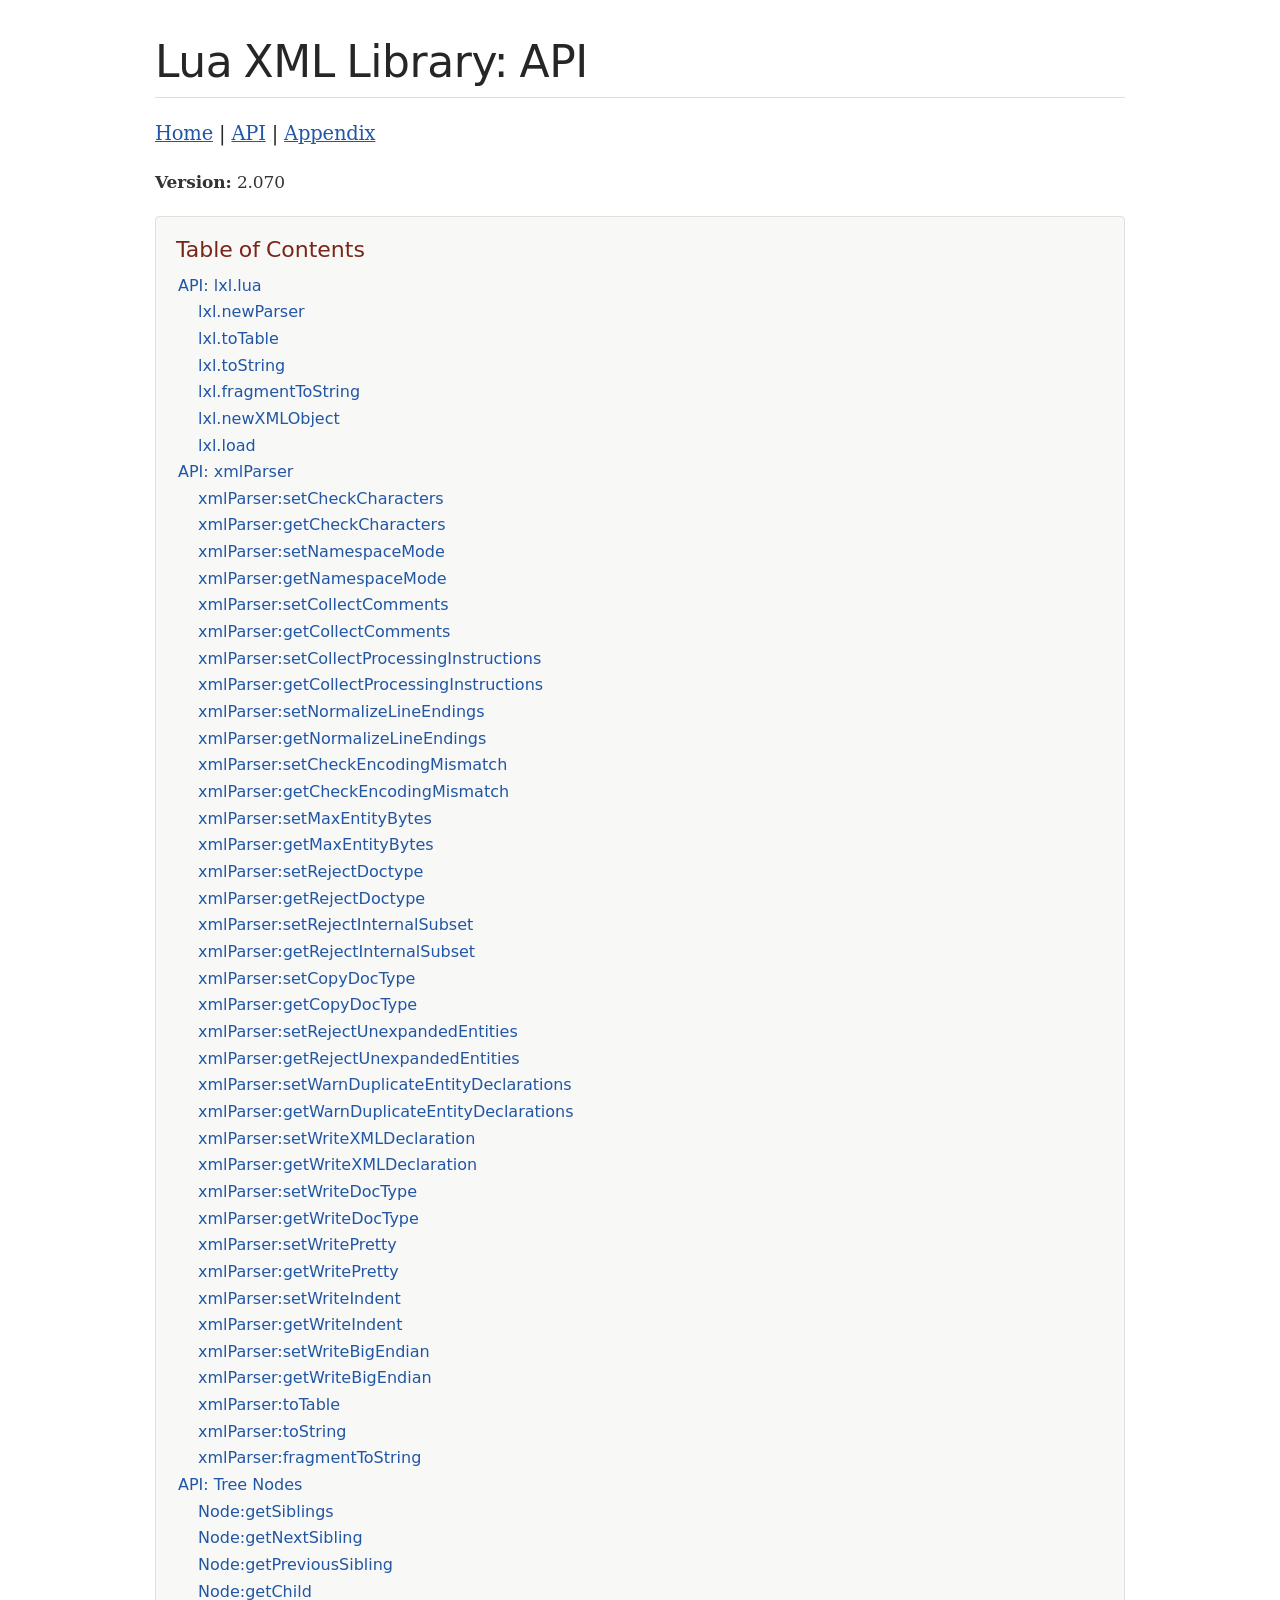
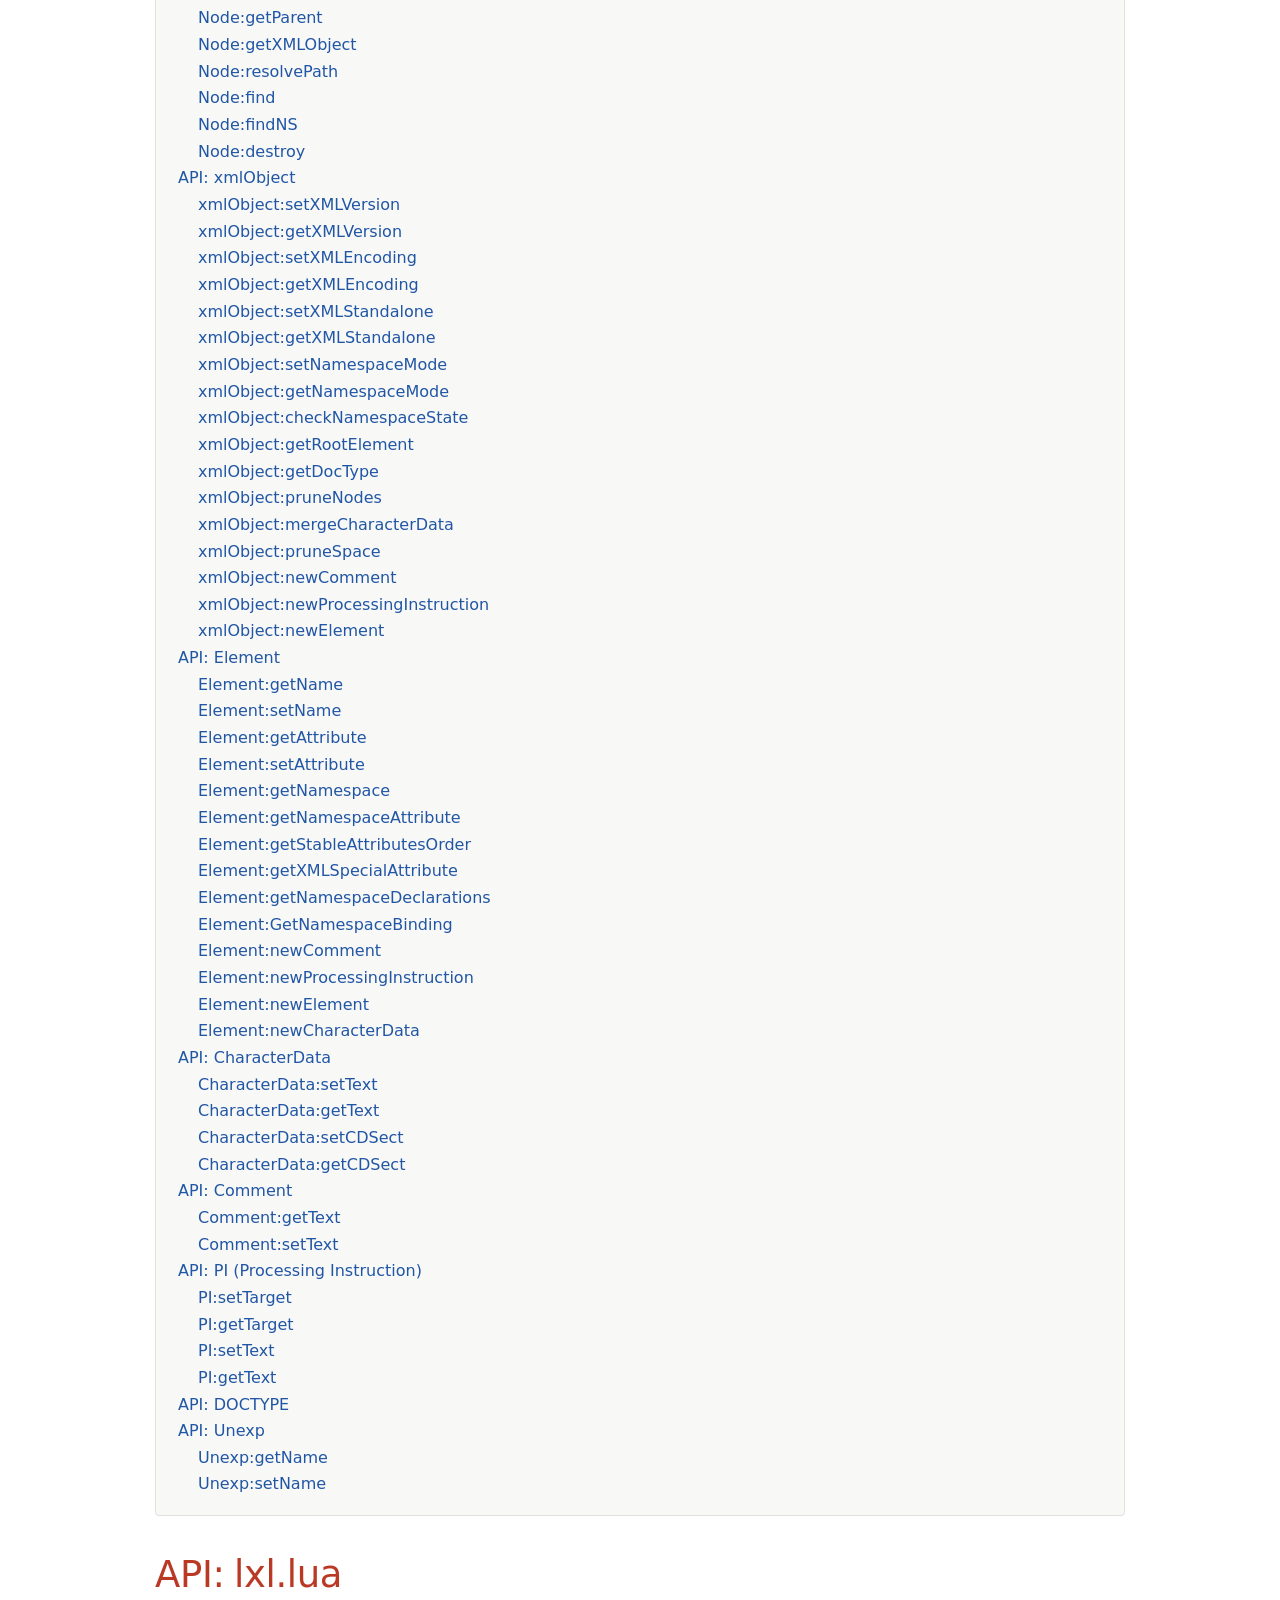
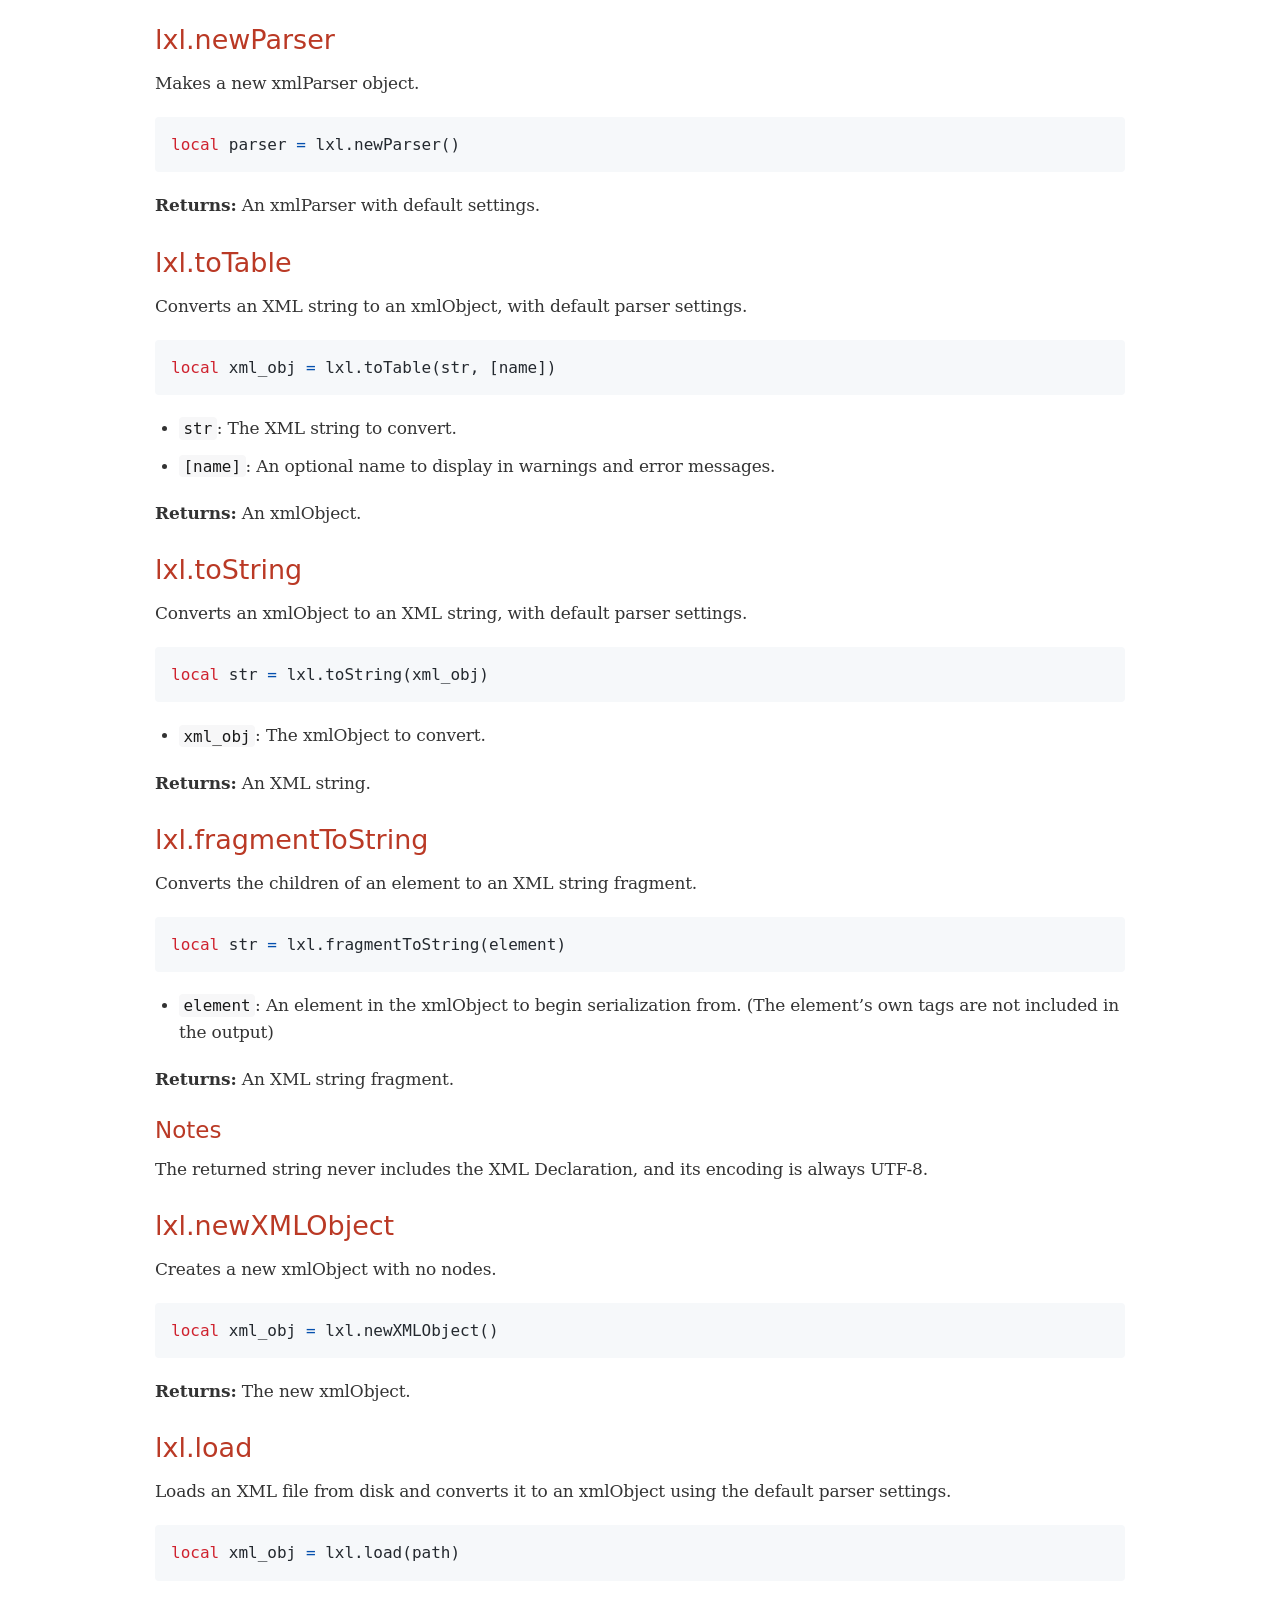
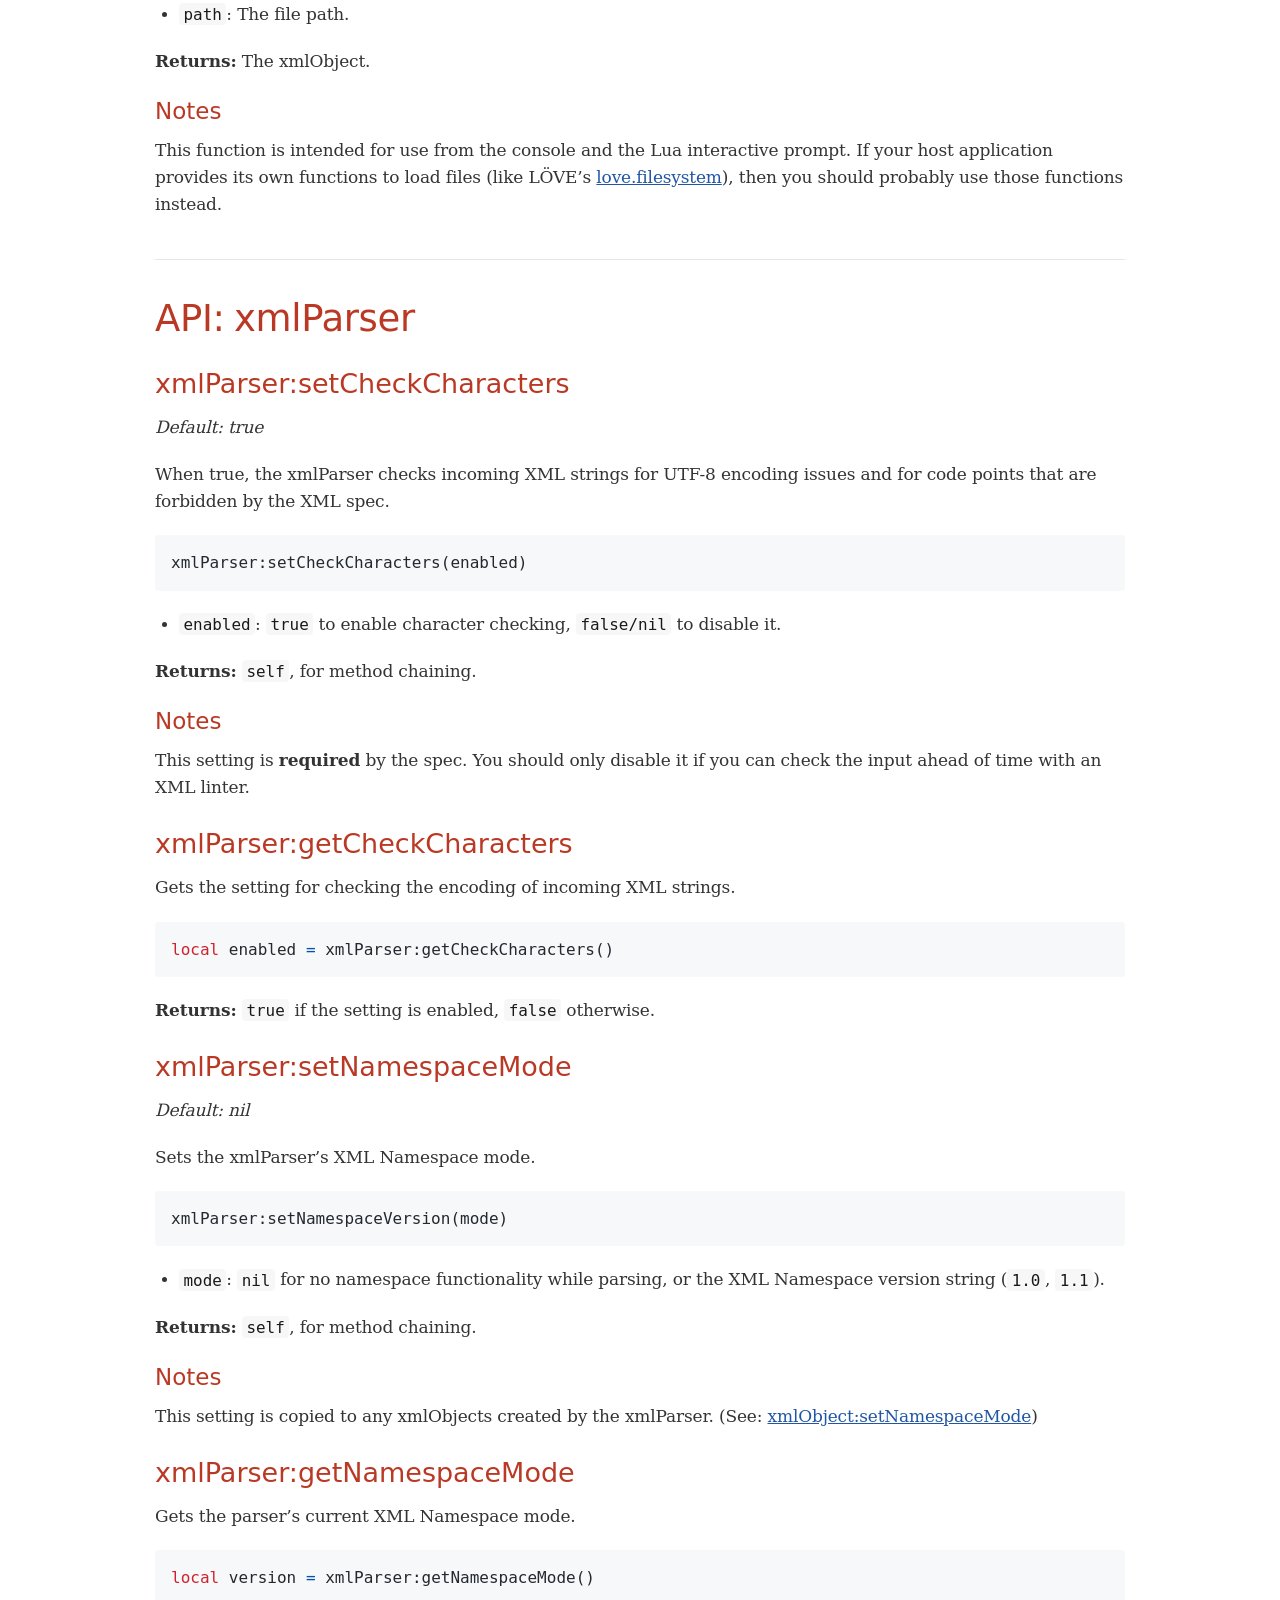
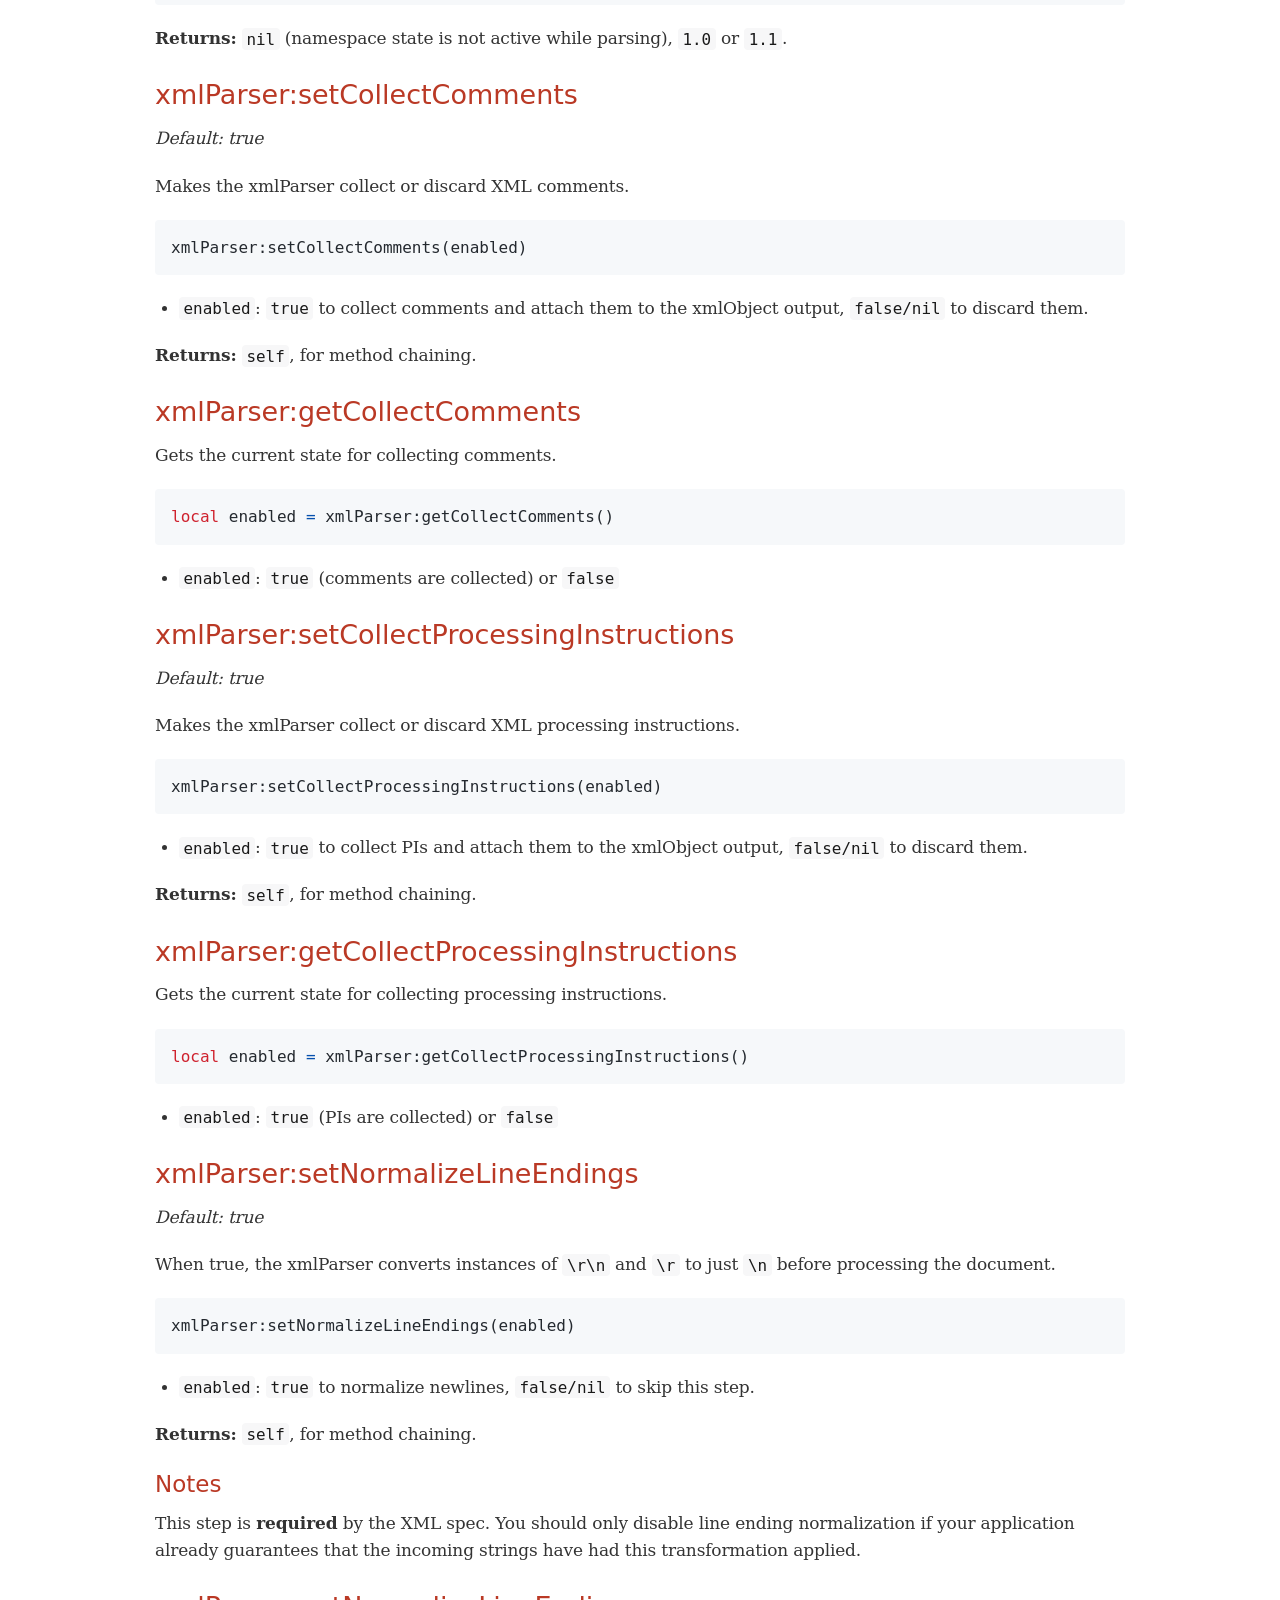
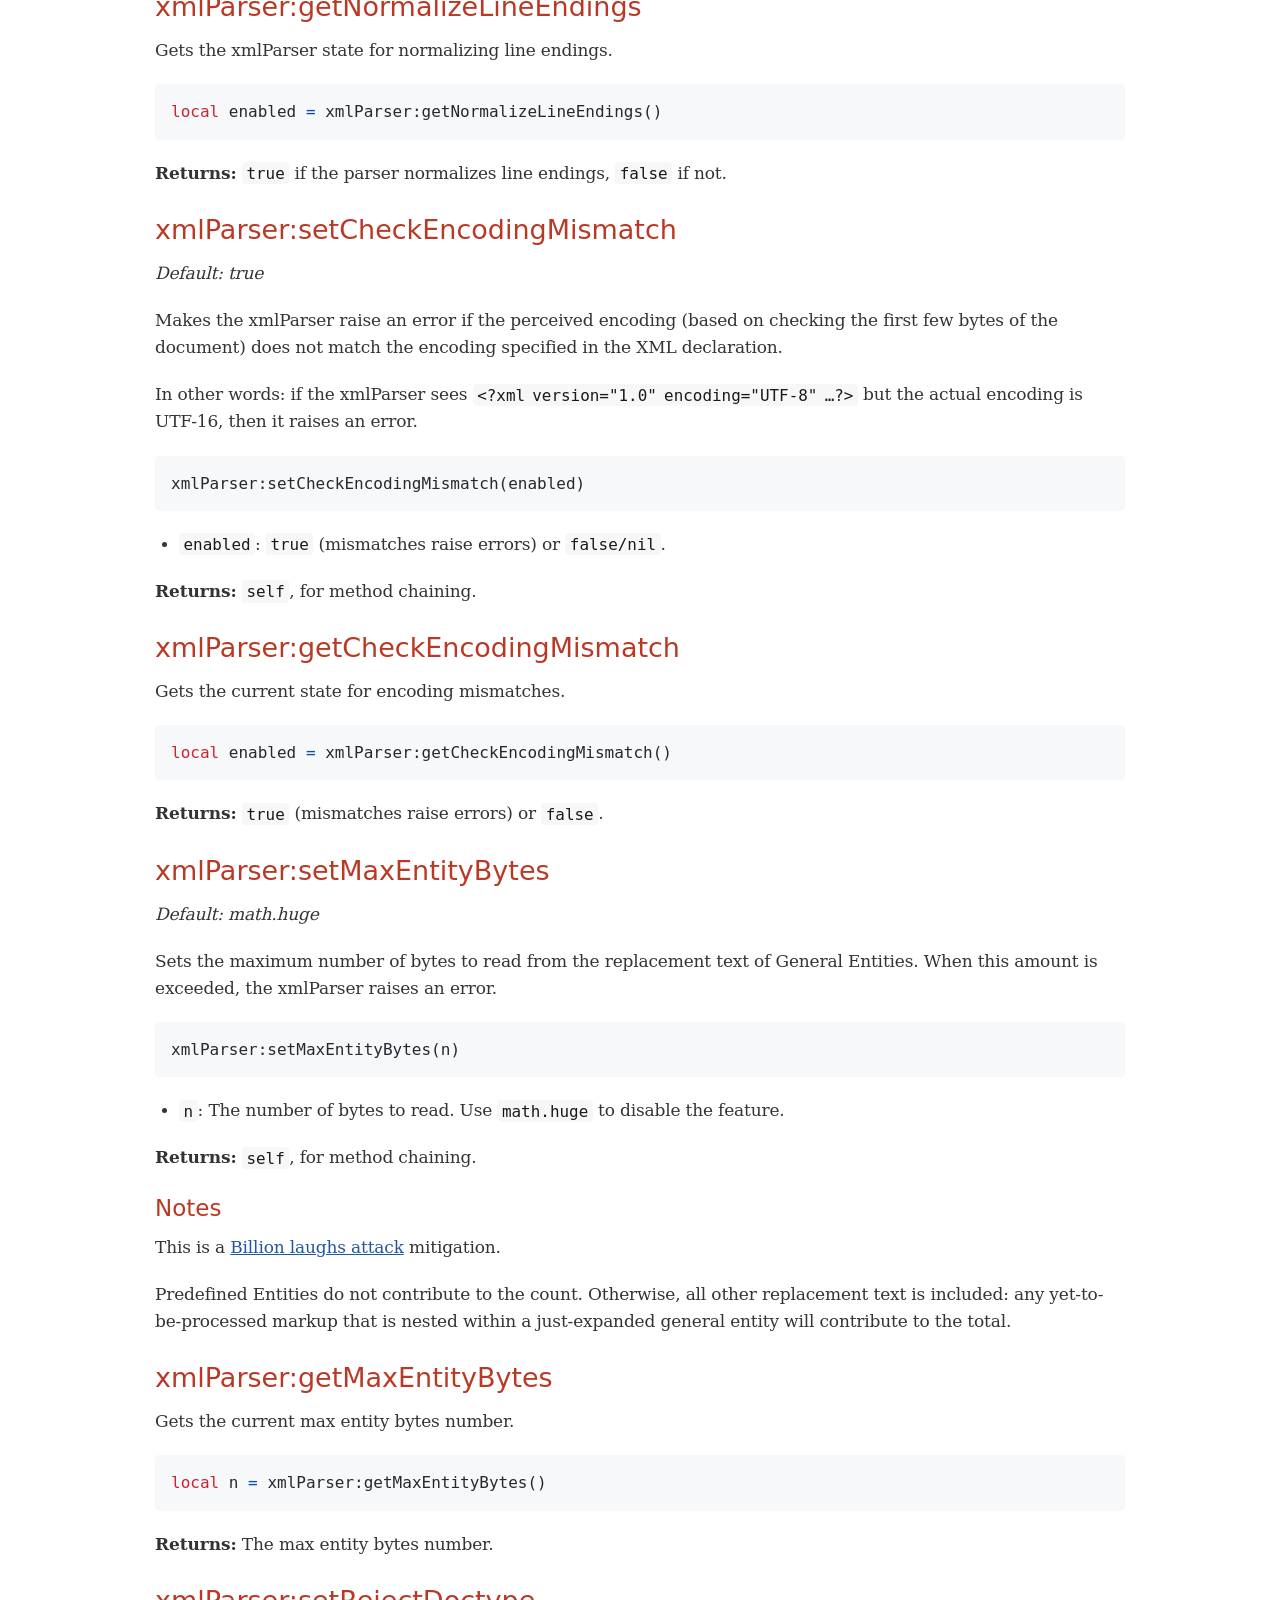
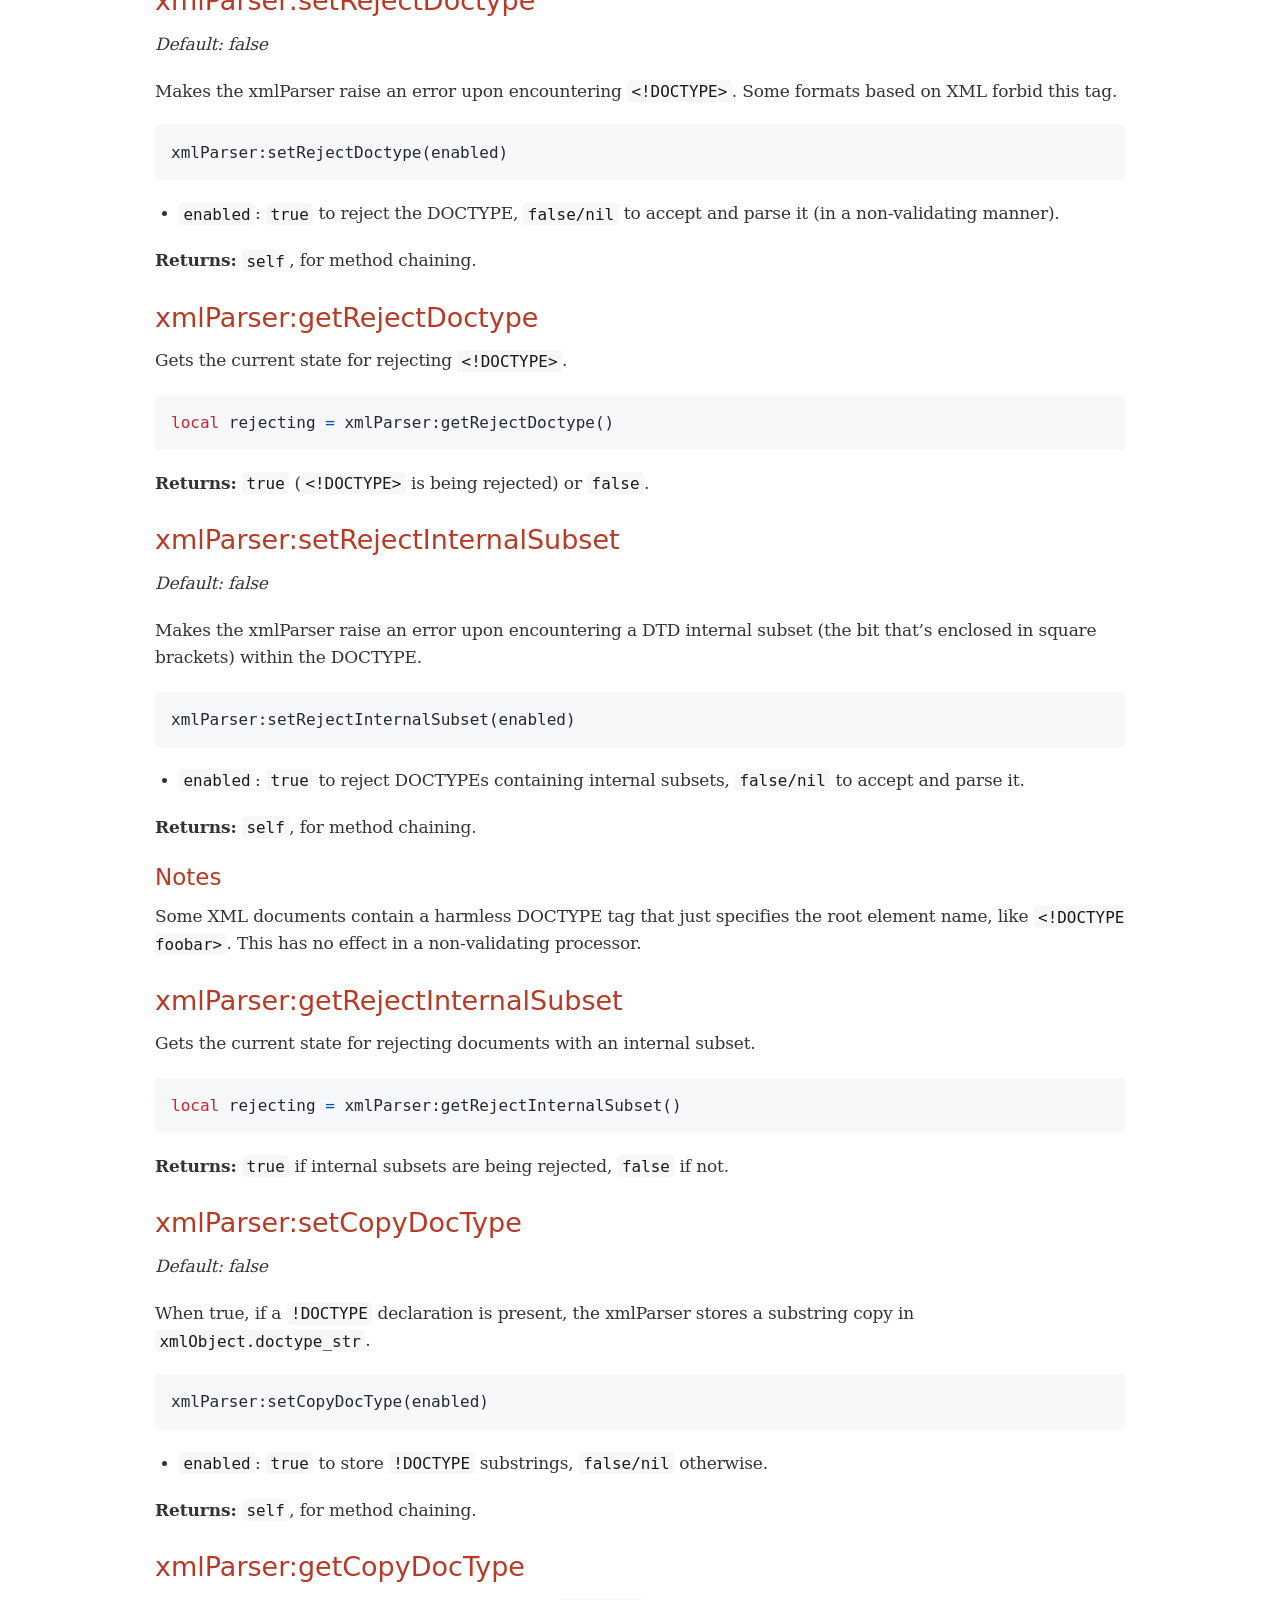
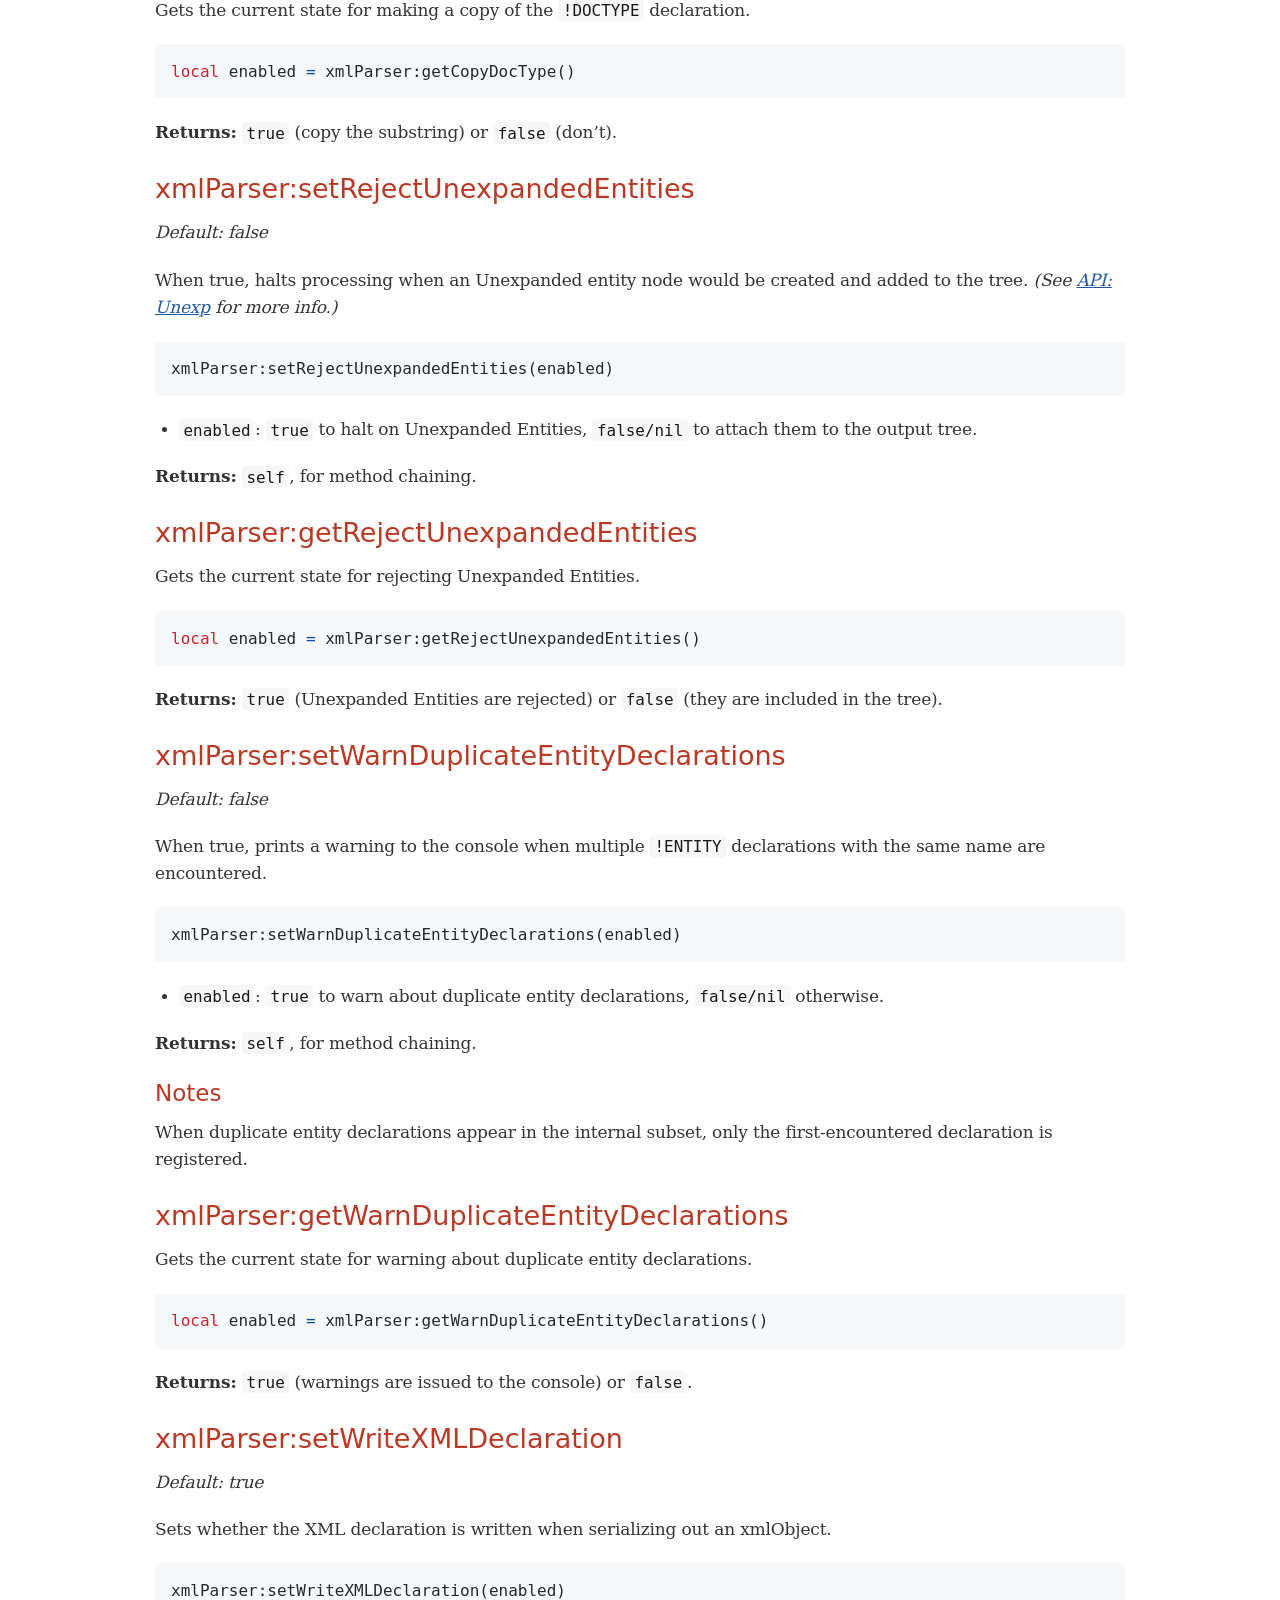
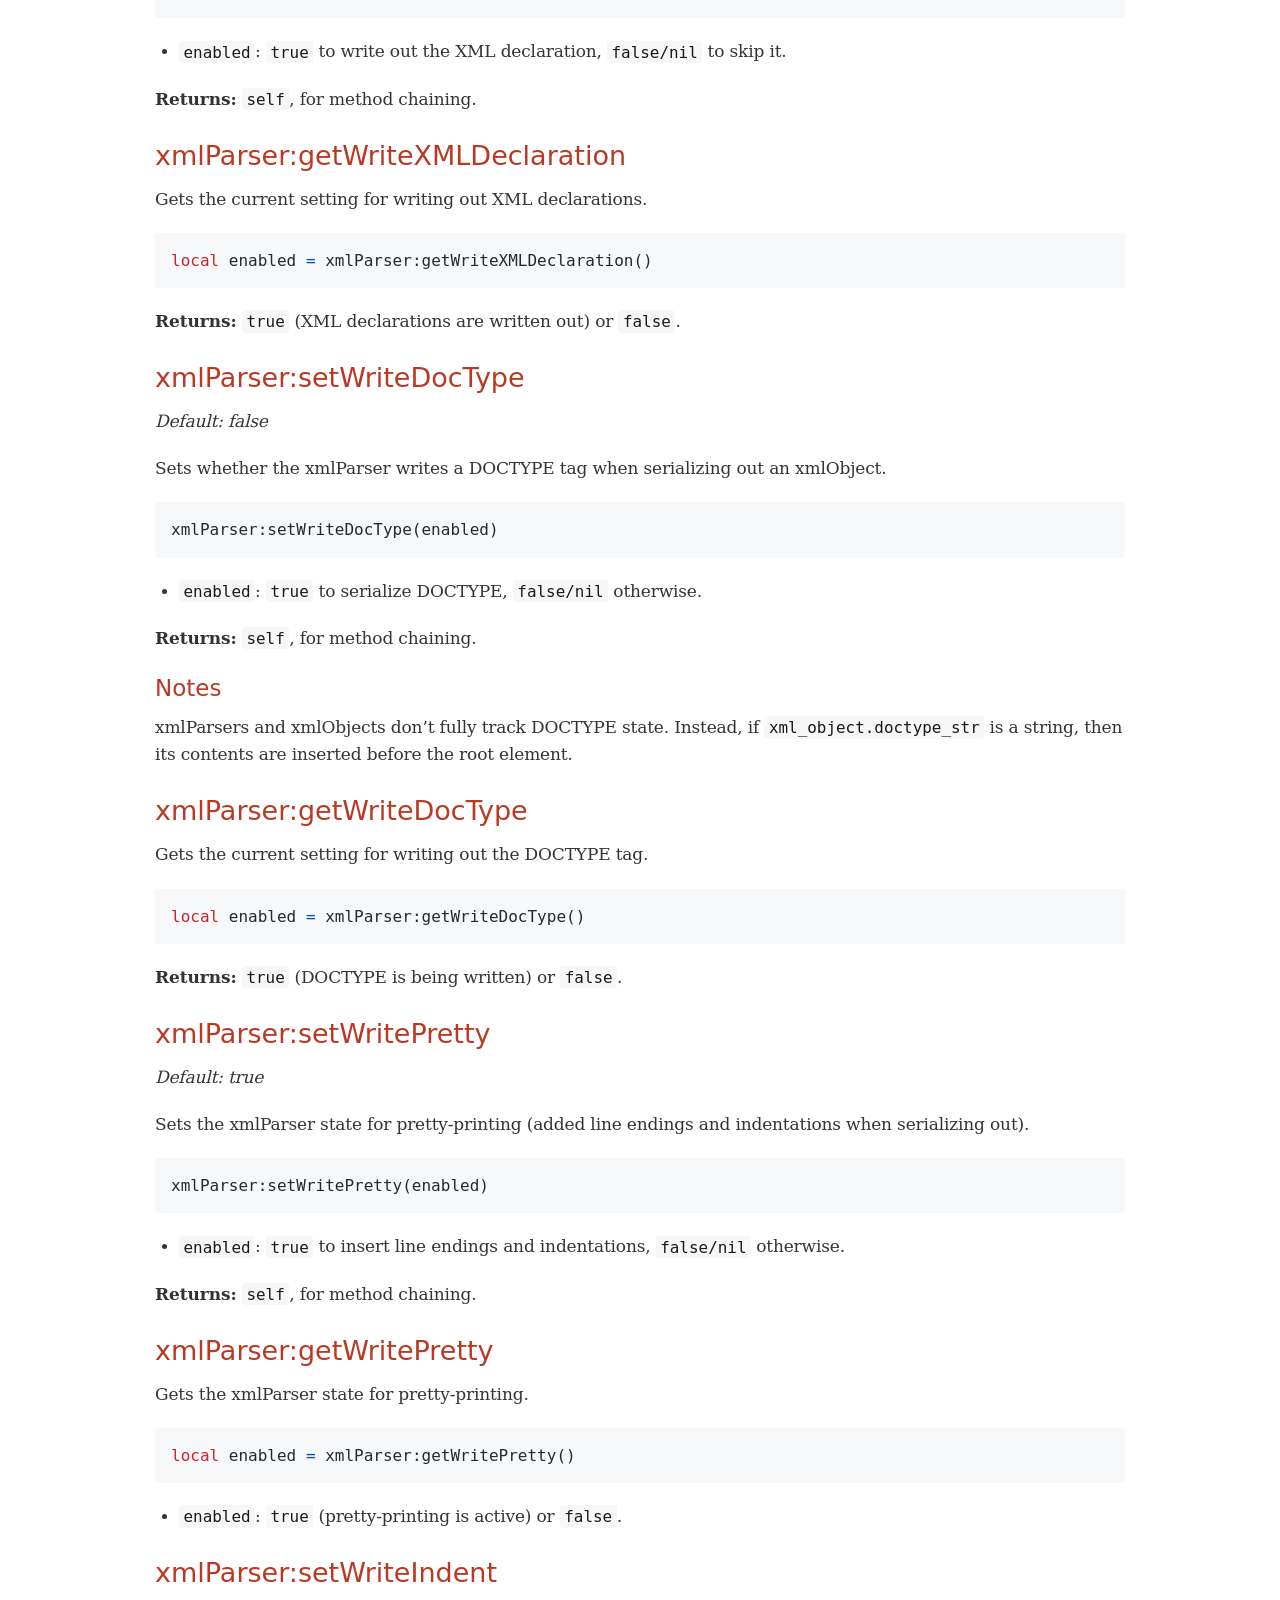
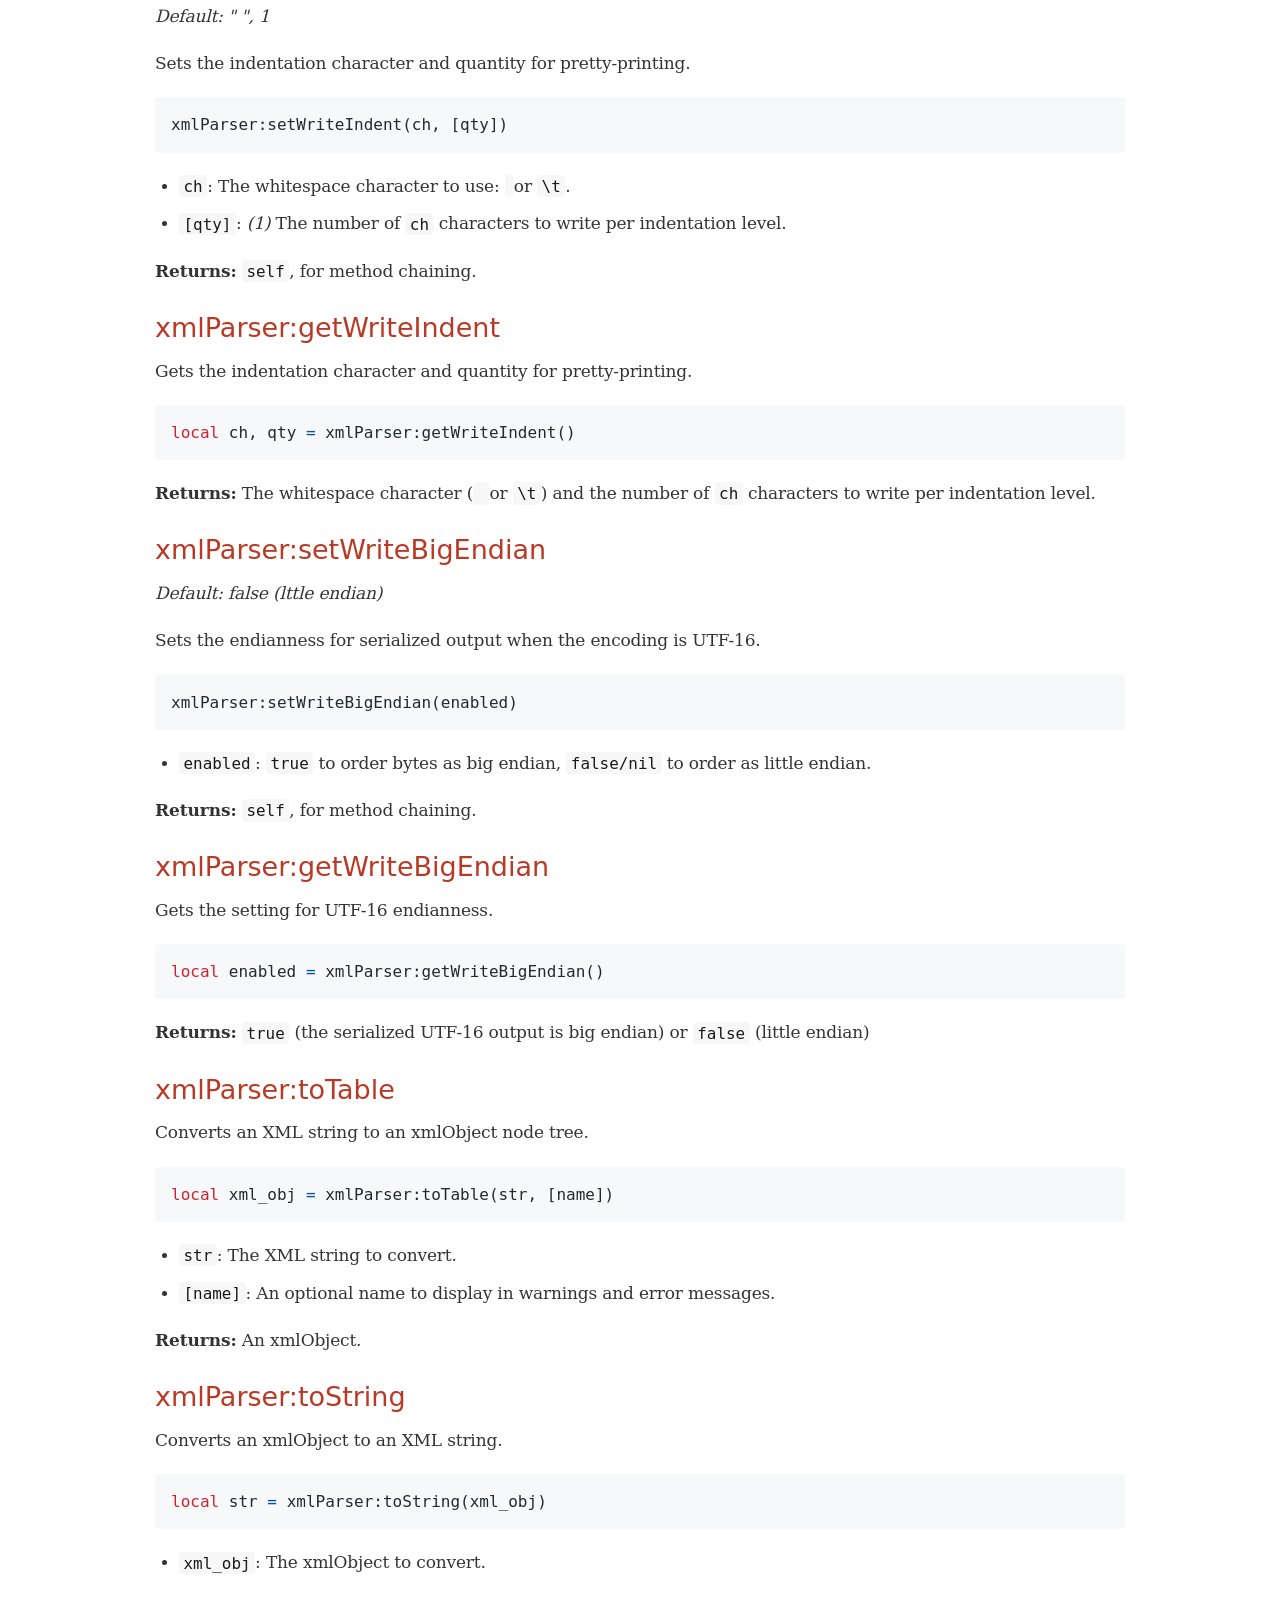
==== commit 5166dc1f: "v2.070" ====
--- a/docs/html5/api.html
+++ b/docs/html5/api.html
@@ -17,12 +17,12 @@
 <div id="preamble">
 <div class="sectionbody">
 <div class="paragraph">
-<p><a href="home.html">Home</a> |
+<p><a href="index.html">Home</a> |
 <a href="api.html">API</a> |
 <a href="appendix.html">Appendix</a></p>
 </div>
 <div class="paragraph">
-<p><strong>Version:</strong> 2.0.6</p>
+<p><strong>Version:</strong> 2.070</p>
 </div>
 <div id="toc" class="toc">
 <div id="toctitle" class="title">Table of Contents</div>
@@ -32,6 +32,7 @@
 <li><a href="#_lxl_newparser">lxl.newParser</a></li>
 <li><a href="#lxl-to-table">lxl.toTable</a></li>
 <li><a href="#_lxl_tostring">lxl.toString</a></li>
+<li><a href="#_lxl_fragmenttostring">lxl.fragmentToString</a></li>
 <li><a href="#lxl-new-xml-object">lxl.newXMLObject</a></li>
 <li><a href="#_lxl_load">lxl.load</a></li>
 </ul>
@@ -74,17 +75,18 @@
 <li><a href="#_xmlparsergetwritebigendian">xmlParser:getWriteBigEndian</a></li>
 <li><a href="#xml-parser-to-table">xmlParser:toTable</a></li>
 <li><a href="#_xmlparsertostring">xmlParser:toString</a></li>
+<li><a href="#_xmlparserfragmenttostring">xmlParser:fragmentToString</a></li>
 </ul>
 </li>
 <li><a href="#_api_tree_nodes">API: Tree Nodes</a>
 <ul class="sectlevel2">
 <li><a href="#_nodegetsiblings">Node:getSiblings</a></li>
-<li><a href="#_nodenext">Node:next</a></li>
-<li><a href="#_nodeprev">Node:prev</a></li>
-<li><a href="#_nodedescend">Node:descend</a></li>
-<li><a href="#_nodeascend">Node:ascend</a></li>
-<li><a href="#_nodetop">Node:top</a></li>
-<li><a href="#_nodepath">Node:path</a></li>
+<li><a href="#_nodegetnextsibling">Node:getNextSibling</a></li>
+<li><a href="#_nodegetprevioussibling">Node:getPreviousSibling</a></li>
+<li><a href="#_nodegetchild">Node:getChild</a></li>
+<li><a href="#_nodegetparent">Node:getParent</a></li>
+<li><a href="#_nodegetxmlobject">Node:getXMLObject</a></li>
+<li><a href="#_noderesolvepath">Node:resolvePath</a></li>
 <li><a href="#_nodefind">Node:find</a></li>
 <li><a href="#node-find-ns">Node:findNS</a></li>
 <li><a href="#_nodedestroy">Node:destroy</a></li>
@@ -101,7 +103,7 @@
 <li><a href="#xml-obj-set-namespace-mode">xmlObject:setNamespaceMode</a></li>
 <li><a href="#_xmlobjectgetnamespacemode">xmlObject:getNamespaceMode</a></li>
 <li><a href="#_xmlobjectchecknamespacestate">xmlObject:checkNamespaceState</a></li>
-<li><a href="#_xmlobjectgetroot">xmlObject:getRoot</a></li>
+<li><a href="#_xmlobjectgetrootelement">xmlObject:getRootElement</a></li>
 <li><a href="#_xmlobjectgetdoctype">xmlObject:getDocType</a></li>
 <li><a href="#_xmlobjectprunenodes">xmlObject:pruneNodes</a></li>
 <li><a href="#_xmlobjectmergecharacterdata">xmlObject:mergeCharacterData</a></li>
@@ -186,7 +188,7 @@
 </div>
 <div class="listingblock">
 <div class="content">
-<pre class="rouge highlight"><code data-lang="lua"><span class="kd">local</span> <span class="n">xml_obj</span> <span class="o">=</span> <span class="n">lxl</span><span class="p">.</span><span class="n">toTable</span><span class="p">(</span><span class="n">str</span><span class="p">)</span></code></pre>
+<pre class="rouge highlight"><code data-lang="lua"><span class="kd">local</span> <span class="n">xml_obj</span> <span class="o">=</span> <span class="n">lxl</span><span class="p">.</span><span class="n">toTable</span><span class="p">(</span><span class="n">str</span><span class="p">,</span> <span class="p">[</span><span class="n">name</span><span class="p">])</span></code></pre>
 </div>
 </div>
 <div class="ulist">
@@ -194,6 +196,9 @@
 <li>
 <p><code>str</code>: The XML string to convert.</p>
 </li>
+<li>
+<p><code>[name]</code>: An optional name to display in warnings and error messages.</p>
+</li>
 </ul>
 </div>
 <div class="paragraph">
@@ -222,6 +227,31 @@
 </div>
 </div>
 <div class="sect2">
+<h3 id="_lxl_fragmenttostring">lxl.fragmentToString</h3>
+<div class="paragraph">
+<p>Converts the children of an element to an XML string fragment.</p>
+</div>
+<div class="listingblock">
+<div class="content">
+<pre class="rouge highlight"><code data-lang="lua"><span class="kd">local</span> <span class="n">str</span> <span class="o">=</span> <span class="n">lxl</span><span class="p">.</span><span class="n">fragmentToString</span><span class="p">(</span><span class="n">element</span><span class="p">)</span></code></pre>
+</div>
+</div>
+<div class="ulist">
+<ul>
+<li>
+<p><code>element</code>: An element in the xmlObject to begin serialization from. (The element&#8217;s own tags are not included in the output)</p>
+</li>
+</ul>
+</div>
+<div class="paragraph">
+<p><strong>Returns:</strong> An XML string fragment.</p>
+</div>
+<h4 id="_notes" class="discrete">Notes</h4>
+<div class="paragraph">
+<p>The returned string never includes the XML Declaration, and its encoding is always UTF-8.</p>
+</div>
+</div>
+<div class="sect2">
 <h3 id="lxl-new-xml-object">lxl.newXMLObject</h3>
 <div class="paragraph">
 <p>Creates a new xmlObject with no nodes.</p>
@@ -255,7 +285,7 @@
 <div class="paragraph">
 <p><strong>Returns:</strong> The xmlObject.</p>
 </div>
-<h4 id="_notes" class="discrete">Notes</h4>
+<h4 id="_notes_2" class="discrete">Notes</h4>
 <div class="paragraph">
 <p>This function is intended for use from the console and the Lua interactive prompt. If your host application provides its own functions to load files (like LÖVE&#8217;s <a href="https://love2d.org/wiki/love.filesystem">love.filesystem</a>), then you should probably use those functions instead.</p>
 </div>
@@ -285,7 +315,10 @@
 </li>
 </ul>
 </div>
-<h4 id="_notes_2" class="discrete">Notes</h4>
+<div class="paragraph">
+<p><strong>Returns:</strong> <code>self</code>, for method chaining.</p>
+</div>
+<h4 id="_notes_3" class="discrete">Notes</h4>
 <div class="paragraph">
 <p>This setting is <strong>required</strong> by the spec. You should only disable it if you can check the input ahead of time with an XML linter.</p>
 </div>
@@ -324,7 +357,10 @@
 </li>
 </ul>
 </div>
-<h4 id="_notes_3" class="discrete">Notes</h4>
+<div class="paragraph">
+<p><strong>Returns:</strong> <code>self</code>, for method chaining.</p>
+</div>
+<h4 id="_notes_4" class="discrete">Notes</h4>
 <div class="paragraph">
 <p>This setting is copied to any xmlObjects created by the xmlParser. (See: <a href="#xml-obj-set-namespace-mode">xmlObject:setNamespaceMode</a>)</p>
 </div>
@@ -363,6 +399,9 @@
 </li>
 </ul>
 </div>
+<div class="paragraph">
+<p><strong>Returns:</strong> <code>self</code>, for method chaining.</p>
+</div>
 </div>
 <div class="sect2">
 <h3 id="_xmlparsergetcollectcomments">xmlParser:getCollectComments</h3>
@@ -402,6 +441,9 @@
 </li>
 </ul>
 </div>
+<div class="paragraph">
+<p><strong>Returns:</strong> <code>self</code>, for method chaining.</p>
+</div>
 </div>
 <div class="sect2">
 <h3 id="_xmlparsergetcollectprocessinginstructions">xmlParser:getCollectProcessingInstructions</h3>
@@ -441,7 +483,10 @@
 </li>
 </ul>
 </div>
-<h4 id="_notes_4" class="discrete">Notes</h4>
+<div class="paragraph">
+<p><strong>Returns:</strong> <code>self</code>, for method chaining.</p>
+</div>
+<h4 id="_notes_5" class="discrete">Notes</h4>
 <div class="paragraph">
 <p>This step is <strong>required</strong> by the XML spec. You should only disable line ending normalization if your application already guarantees that the incoming strings have had this transformation applied.</p>
 </div>
@@ -483,6 +528,9 @@
 </li>
 </ul>
 </div>
+<div class="paragraph">
+<p><strong>Returns:</strong> <code>self</code>, for method chaining.</p>
+</div>
 </div>
 <div class="sect2">
 <h3 id="_xmlparsergetcheckencodingmismatch">xmlParser:getCheckEncodingMismatch</h3>
@@ -518,7 +566,10 @@
 </li>
 </ul>
 </div>
-<h4 id="_notes_5" class="discrete">Notes</h4>
+<div class="paragraph">
+<p><strong>Returns:</strong> <code>self</code>, for method chaining.</p>
+</div>
+<h4 id="_notes_6" class="discrete">Notes</h4>
 <div class="paragraph">
 <p>This is a <a href="https://en.wikipedia.org/wiki/Billion_laughs_attack">Billion laughs attack</a> mitigation.</p>
 </div>
@@ -560,6 +611,9 @@
 </li>
 </ul>
 </div>
+<div class="paragraph">
+<p><strong>Returns:</strong> <code>self</code>, for method chaining.</p>
+</div>
 </div>
 <div class="sect2">
 <h3 id="_xmlparsergetrejectdoctype">xmlParser:getRejectDoctype</h3>
@@ -595,7 +649,10 @@
 </li>
 </ul>
 </div>
-<h4 id="_notes_6" class="discrete">Notes</h4>
+<div class="paragraph">
+<p><strong>Returns:</strong> <code>self</code>, for method chaining.</p>
+</div>
+<h4 id="_notes_7" class="discrete">Notes</h4>
 <div class="paragraph">
 <p>Some XML documents contain a harmless DOCTYPE tag that just specifies the root element name, like <code>&lt;!DOCTYPE foobar&gt;</code>. This has no effect in a non-validating processor.</p>
 </div>
@@ -634,6 +691,9 @@
 </li>
 </ul>
 </div>
+<div class="paragraph">
+<p><strong>Returns:</strong> <code>self</code>, for method chaining.</p>
+</div>
 </div>
 <div class="sect2">
 <h3 id="_xmlparsergetcopydoctype">xmlParser:getCopyDocType</h3>
@@ -669,6 +729,9 @@
 </li>
 </ul>
 </div>
+<div class="paragraph">
+<p><strong>Returns:</strong> <code>self</code>, for method chaining.</p>
+</div>
 </div>
 <div class="sect2">
 <h3 id="_xmlparsergetrejectunexpandedentities">xmlParser:getRejectUnexpandedEntities</h3>
@@ -704,7 +767,10 @@
 </li>
 </ul>
 </div>
-<h4 id="_notes_7" class="discrete">Notes</h4>
+<div class="paragraph">
+<p><strong>Returns:</strong> <code>self</code>, for method chaining.</p>
+</div>
+<h4 id="_notes_8" class="discrete">Notes</h4>
 <div class="paragraph">
 <p>When duplicate entity declarations appear in the internal subset, only the first-encountered declaration is registered.</p>
 </div>
@@ -743,6 +809,9 @@
 </li>
 </ul>
 </div>
+<div class="paragraph">
+<p><strong>Returns:</strong> <code>self</code>, for method chaining.</p>
+</div>
 </div>
 <div class="sect2">
 <h3 id="_xmlparsergetwritexmldeclaration">xmlParser:getWriteXMLDeclaration</h3>
@@ -778,7 +847,10 @@
 </li>
 </ul>
 </div>
-<h4 id="_notes_8" class="discrete">Notes</h4>
+<div class="paragraph">
+<p><strong>Returns:</strong> <code>self</code>, for method chaining.</p>
+</div>
+<h4 id="_notes_9" class="discrete">Notes</h4>
 <div class="paragraph">
 <p>xmlParsers and xmlObjects don&#8217;t fully track DOCTYPE state. Instead, if <code>xml_object.doctype_str</code> is a string, then its contents are inserted before the root element.</p>
 </div>
@@ -817,6 +889,9 @@
 </li>
 </ul>
 </div>
+<div class="paragraph">
+<p><strong>Returns:</strong> <code>self</code>, for method chaining.</p>
+</div>
 </div>
 <div class="sect2">
 <h3 id="_xmlparsergetwritepretty">xmlParser:getWritePretty</h3>
@@ -859,6 +934,9 @@
 </li>
 </ul>
 </div>
+<div class="paragraph">
+<p><strong>Returns:</strong> <code>self</code>, for method chaining.</p>
+</div>
 </div>
 <div class="sect2">
 <h3 id="_xmlparsergetwriteindent">xmlParser:getWriteIndent</h3>
@@ -894,6 +972,9 @@
 </li>
 </ul>
 </div>
+<div class="paragraph">
+<p><strong>Returns:</strong> <code>self</code>, for method chaining.</p>
+</div>
 </div>
 <div class="sect2">
 <h3 id="_xmlparsergetwritebigendian">xmlParser:getWriteBigEndian</h3>
@@ -916,7 +997,7 @@
 </div>
 <div class="listingblock">
 <div class="content">
-<pre class="rouge highlight"><code data-lang="lua"><span class="kd">local</span> <span class="n">xml_obj</span> <span class="o">=</span> <span class="n">xmlParser</span><span class="p">:</span><span class="n">toTable</span><span class="p">(</span><span class="n">str</span><span class="p">)</span></code></pre>
+<pre class="rouge highlight"><code data-lang="lua"><span class="kd">local</span> <span class="n">xml_obj</span> <span class="o">=</span> <span class="n">xmlParser</span><span class="p">:</span><span class="n">toTable</span><span class="p">(</span><span class="n">str</span><span class="p">,</span> <span class="p">[</span><span class="n">name</span><span class="p">])</span></code></pre>
 </div>
 </div>
 <div class="ulist">
@@ -924,6 +1005,9 @@
 <li>
 <p><code>str</code>: The XML string to convert.</p>
 </li>
+<li>
+<p><code>[name]</code>: An optional name to display in warnings and error messages.</p>
+</li>
 </ul>
 </div>
 <div class="paragraph">
@@ -937,7 +1021,7 @@
 </div>
 <div class="listingblock">
 <div class="content">
-<pre class="rouge highlight"><code data-lang="lua"><span class="n">xmlParser</span><span class="p">:</span><span class="n">toString</span><span class="p">(</span><span class="n">xml_obj</span><span class="p">)</span></code></pre>
+<pre class="rouge highlight"><code data-lang="lua"><span class="kd">local</span> <span class="n">str</span> <span class="o">=</span> <span class="n">xmlParser</span><span class="p">:</span><span class="n">toString</span><span class="p">(</span><span class="n">xml_obj</span><span class="p">)</span></code></pre>
 </div>
 </div>
 <div class="ulist">
@@ -950,9 +1034,34 @@
 <div class="paragraph">
 <p><strong>Returns:</strong> An XML string.</p>
 </div>
-<h4 id="_notes_9" class="discrete">Notes</h4>
+<h4 id="_notes_10" class="discrete">Notes</h4>
 <div class="paragraph">
 <p>The string encoding is controlled by the xmlObject&#8217;s encoding setting. See: <a href="#xml-obj-set-xml-encoding">xmlObject:setXMLEncoding</a></p>
+</div>
+</div>
+<div class="sect2">
+<h3 id="_xmlparserfragmenttostring">xmlParser:fragmentToString</h3>
+<div class="paragraph">
+<p>Converts the children of an element to an XML string fragment.</p>
+</div>
+<div class="listingblock">
+<div class="content">
+<pre class="rouge highlight"><code data-lang="lua"><span class="kd">local</span> <span class="n">str</span> <span class="o">=</span> <span class="n">xmlParser</span><span class="p">:</span><span class="n">fragmentToString</span><span class="p">(</span><span class="n">element</span><span class="p">)</span></code></pre>
+</div>
+</div>
+<div class="ulist">
+<ul>
+<li>
+<p><code>element</code>: An element in the xmlObject to begin serialization from. (The element&#8217;s own tags are not included in the output)</p>
+</li>
+</ul>
+</div>
+<div class="paragraph">
+<p><strong>Returns:</strong> An XML string fragment.</p>
+</div>
+<h4 id="_notes_11" class="discrete">Notes</h4>
+<div class="paragraph">
+<p>The returned string never includes the XML Declaration, and its encoding is always UTF-8.</p>
 </div>
 </div>
 </div>
@@ -966,7 +1075,7 @@
 <div class="sect2">
 <h3 id="_nodegetsiblings">Node:getSiblings</h3>
 <div class="paragraph">
-<p>Gets the <code>children</code> table in which this node is placed.</p>
+<p>Gets the <code>nodes</code> table in which this node is placed.</p>
 </div>
 <div class="listingblock">
 <div class="content">
@@ -978,13 +1087,13 @@
 </div>
 </div>
 <div class="sect2">
-<h3 id="_nodenext">Node:next</h3>
+<h3 id="_nodegetnextsibling">Node:getNextSibling</h3>
 <div class="paragraph">
 <p>Gets the node&#8217;s next sibling.</p>
 </div>
 <div class="listingblock">
 <div class="content">
-<pre class="rouge highlight"><code data-lang="lua"><span class="kd">local</span> <span class="n">sibling</span> <span class="o">=</span> <span class="n">Node</span><span class="p">:</span><span class="nb">next</span><span class="p">()</span></code></pre>
+<pre class="rouge highlight"><code data-lang="lua"><span class="kd">local</span> <span class="n">sibling</span> <span class="o">=</span> <span class="n">Node</span><span class="p">:</span><span class="n">getNextSibling</span><span class="p">()</span></code></pre>
 </div>
 </div>
 <div class="paragraph">
@@ -992,13 +1101,13 @@
 </div>
 </div>
 <div class="sect2">
-<h3 id="_nodeprev">Node:prev</h3>
+<h3 id="_nodegetprevioussibling">Node:getPreviousSibling</h3>
 <div class="paragraph">
 <p>Gets the node&#8217;s previous sibling.</p>
 </div>
 <div class="listingblock">
 <div class="content">
-<pre class="rouge highlight"><code data-lang="lua"><span class="kd">local</span> <span class="n">sibling</span> <span class="o">=</span> <span class="n">Node</span><span class="p">:</span><span class="n">prev</span><span class="p">()</span></code></pre>
+<pre class="rouge highlight"><code data-lang="lua"><span class="kd">local</span> <span class="n">sibling</span> <span class="o">=</span> <span class="n">Node</span><span class="p">:</span><span class="n">getPreviousSibling</span><span class="p">()</span></code></pre>
 </div>
 </div>
 <div class="paragraph">
@@ -1006,27 +1115,30 @@
 </div>
 </div>
 <div class="sect2">
-<h3 id="_nodedescend">Node:descend</h3>
-<div class="paragraph">
-<p>Gets the node&#8217;s first child.</p>
-</div>
-<div class="listingblock">
-<div class="content">
-<pre class="rouge highlight"><code data-lang="lua"><span class="kd">local</span> <span class="n">child_no_1</span> <span class="o">=</span> <span class="n">Node</span><span class="p">:</span><span class="n">descend</span><span class="p">()</span></code></pre>
-</div>
-</div>
-<div class="paragraph">
-<p><strong>Returns:</strong> The node&#8217;s first child, or <code>nil</code> if the node has no children.</p>
-</div>
-</div>
-<div class="sect2">
-<h3 id="_nodeascend">Node:ascend</h3>
+<h3 id="_nodegetchild">Node:getChild</h3>
+<div class="paragraph">
+<p>Gets a node&#8217;s child by index.</p>
+</div>
+<div class="listingblock">
+<div class="content">
+<pre class="rouge highlight"><code data-lang="lua"><span class="kd">local</span> <span class="n">child</span> <span class="o">=</span> <span class="n">Node</span><span class="p">:</span><span class="n">getChild</span><span class="p">(</span><span class="n">n</span><span class="p">)</span></code></pre>
+</div>
+</div>
+<div class="paragraph">
+<p><code>n</code>: The child index.</p>
+</div>
+<div class="paragraph">
+<p><strong>Returns:</strong> The node&#8217;s <em>Nth</em> child, or <code>nil</code> if the node has no children.</p>
+</div>
+</div>
+<div class="sect2">
+<h3 id="_nodegetparent">Node:getParent</h3>
 <div class="paragraph">
 <p>Gets the node&#8217;s parent.</p>
 </div>
 <div class="listingblock">
 <div class="content">
-<pre class="rouge highlight"><code data-lang="lua"><span class="kd">local</span> <span class="n">parent</span> <span class="o">=</span> <span class="n">Node</span><span class="p">:</span><span class="n">ascend</span><span class="p">()</span></code></pre>
+<pre class="rouge highlight"><code data-lang="lua"><span class="kd">local</span> <span class="n">parent</span> <span class="o">=</span> <span class="n">Node</span><span class="p">:</span><span class="n">getParent</span><span class="p">()</span></code></pre>
 </div>
 </div>
 <div class="paragraph">
@@ -1034,27 +1146,27 @@
 </div>
 </div>
 <div class="sect2">
-<h3 id="_nodetop">Node:top</h3>
-<div class="paragraph">
-<p>Gets the root node (the xmlObject, not the XML root element).</p>
-</div>
-<div class="listingblock">
-<div class="content">
-<pre class="rouge highlight"><code data-lang="lua"><span class="kd">local</span> <span class="n">xml_obj</span> <span class="o">=</span> <span class="n">Node</span><span class="p">:</span><span class="n">top</span><span class="p">()</span></code></pre>
-</div>
-</div>
-<div class="paragraph">
-<p><strong>Returns:</strong> The root node in the tree.</p>
-</div>
-</div>
-<div class="sect2">
-<h3 id="_nodepath">Node:path</h3>
+<h3 id="_nodegetxmlobject">Node:getXMLObject</h3>
+<div class="paragraph">
+<p>Gets the root node (the xmlObject, <em>not</em> the XML root element).</p>
+</div>
+<div class="listingblock">
+<div class="content">
+<pre class="rouge highlight"><code data-lang="lua"><span class="kd">local</span> <span class="n">xml_obj</span> <span class="o">=</span> <span class="n">Node</span><span class="p">:</span><span class="n">getXMLObject</span><span class="p">()</span></code></pre>
+</div>
+</div>
+<div class="paragraph">
+<p><strong>Returns:</strong> The root xmlObject in the tree.</p>
+</div>
+</div>
+<div class="sect2">
+<h3 id="_noderesolvepath">Node:resolvePath</h3>
 <div class="paragraph">
 <p>Looks for an element based on a path string. <strong>Paths are not namespace-aware.</strong></p>
 </div>
 <div class="listingblock">
 <div class="content">
-<pre class="rouge highlight"><code data-lang="lua"><span class="kd">local</span> <span class="n">resolved</span> <span class="o">=</span> <span class="n">Node</span><span class="p">:</span><span class="n">path</span><span class="p">(</span><span class="n">path</span><span class="p">)</span></code></pre>
+<pre class="rouge highlight"><code data-lang="lua"><span class="kd">local</span> <span class="n">resolved</span> <span class="o">=</span> <span class="n">Node</span><span class="p">:</span><span class="n">resolvePath</span><span class="p">(</span><span class="n">path</span><span class="p">,</span> <span class="p">[</span><span class="n">simple</span><span class="p">])</span></code></pre>
 </div>
 </div>
 <div class="ulist">
@@ -1062,26 +1174,35 @@
 <li>
 <p><code>path</code>: The path string.</p>
 </li>
-</ul>
-</div>
-<div class="paragraph">
-<p><strong>Returns:</strong> The resolved node, or <code>nil</code> if the node could not be found.</p>
-</div>
-<h4 id="_notes_10" class="discrete">Notes</h4>
-<div class="paragraph">
-<p>The path string contains element names separated by forward slashes. The call <code>Node:path("foo/bar/baz")</code> would look for a child of <code>Node</code> named <code>foo</code>, and then a grandchild named <code>bar</code>, and finally a great-grandchild named <code>baz</code>. For each generation, the first matching name is selected.</p>
-</div>
-<div class="paragraph">
-<p>Paths starting with a forward slash are absolute, always starting from the root xmlObject node (<em>not</em> the root element). In this case, the first name in the path must match the root element name. <code>Node:path("/myroot/foo")</code></p>
-</div>
-<div class="paragraph">
-<p>As a special case, a single forward slash will select the xmlObject node. <code>Node:path("/")</code> is equivalent to <code>Node:top()</code>.</p>
-</div>
-<div class="paragraph">
-<p><code>..</code> may be used to move up one level, though attempting to go above the xmlObject node will fail. <code>Node:path("../goback")</code></p>
-</div>
-<div class="paragraph">
-<p>Only elements and the xmlObject root are eligible for selection, but <code>Node:path()</code> can be called by any node object that is attached to the tree. This includes comments and PIs from within the internal subset.</p>
+<li>
+<p><code>[simple]</code>: <strong>(false)</strong> When true, disables <code>.</code> (this node), <code>..</code> (parent node), and the ability to anchor the searches to the root node (by starting with <code>/</code>).</p>
+</li>
+</ul>
+</div>
+<div class="paragraph">
+<p><strong>Returns:</strong> On success, the resolved node. Upon failure, <code>nil</code>, an error string, and the position in the path string where the search failed.</p>
+</div>
+<h4 id="_notes_12" class="discrete">Notes</h4>
+<div class="paragraph">
+<p>The path string contains element names that are separated by slashes. The call <code>Node:resolvePath("foo/bar/baz")</code> would look for a child of <code>Node</code> named <code>foo</code>, and then a grandchild named <code>bar</code>, and finally a great-grandchild named <code>baz</code>. For each generation, the first matching name is selected.</p>
+</div>
+<div class="paragraph">
+<p>Paths starting with a forward slash are absolute, always starting from the root xmlObject node (<em>not</em> the document root). In this case, the first name in the path must match the root element name: <code>Node:resolvePath("/myroot/foo")</code></p>
+</div>
+<div class="paragraph">
+<p>A single forward slash will select the xmlObject node: <code>Node:resolvePath("/")</code></p>
+</div>
+<div class="paragraph">
+<p><code>..</code> may be used to move up one level, though attempting to go above the xmlObject node will fail. <code>.</code> also works, though it does nothing in practice.</p>
+</div>
+<div class="paragraph">
+<p>Only elements and the xmlObject root can be selected by name, but <code>Node:resolvePath()</code> can be called by any node object that is attached to the tree. This includes comments and PIs from within the internal subset.</p>
+</div>
+<div class="paragraph">
+<p>When the <code>simple</code> argument is set, the special names <code>.</code> and <code>..</code> will be interpreted literally, and anchoring the path to the root (ie <code>/myroot/foo</code>) will always fail.</p>
+</div>
+<div class="paragraph">
+<p>Backslashes may be used to escape characters. It is an error to end a path string with a single backslash.</p>
 </div>
 </div>
 <div class="sect2">
@@ -1110,7 +1231,7 @@
 <div class="paragraph">
 <p><strong>Returns:</strong> A node that matches the search criteria, plus the node&#8217;s sibling index, or <code>nil</code> if there was no match.</p>
 </div>
-<h4 id="_notes_11" class="discrete">Notes</h4>
+<h4 id="_notes_13" class="discrete">Notes</h4>
 <div class="paragraph">
 <p><strong>This method is not namespace-aware.</strong> See <a href="#node-find-ns">Node:findNS</a> for finding namespaced elements.</p>
 </div>
@@ -1147,7 +1268,7 @@
 <div class="paragraph">
 <p><strong>Returns:</strong> A node that matches the search criteria, plus the node&#8217;s sibling index, or <code>nil</code> if there was no match.</p>
 </div>
-<h4 id="_notes_12" class="discrete">Notes</h4>
+<h4 id="_notes_14" class="discrete">Notes</h4>
 <div class="paragraph">
 <p>The search includes namespaced element nodes only, as XML Namespaces do not apply to any other node type.</p>
 </div>
@@ -1158,14 +1279,14 @@
 <div class="sect2">
 <h3 id="_nodedestroy">Node:destroy</h3>
 <div class="paragraph">
-<p>"Destroys" the node and all of its descendants. The reference to the node within its parent is also removed.</p>
+<p>"Destroys" the node and all of its descendants. If the node has a parent, its reference there is also removed.</p>
 </div>
 <div class="listingblock">
 <div class="content">
 <pre class="rouge highlight"><code data-lang="lua"><span class="n">Node</span><span class="p">:</span><span class="n">destroy</span><span class="p">()</span></code></pre>
 </div>
 </div>
-<h4 id="_notes_13" class="discrete">Notes</h4>
+<h4 id="_notes_15" class="discrete">Notes</h4>
 <div class="paragraph">
 <p>The following occurs when destroying a node:</p>
 </div>
@@ -1211,7 +1332,7 @@
 </li>
 </ul>
 </div>
-<h4 id="_notes_14" class="discrete">Notes</h4>
+<h4 id="_notes_16" class="discrete">Notes</h4>
 <div class="paragraph">
 <p>When not set, assume the default value is <code>1.0</code>.</p>
 </div>
@@ -1247,7 +1368,7 @@
 </li>
 </ul>
 </div>
-<h4 id="_notes_15" class="discrete">Notes</h4>
+<h4 id="_notes_17" class="discrete">Notes</h4>
 <div class="paragraph">
 <p>When not set, assume the default value is <code>UTF-8</code>.</p>
 </div>
@@ -1300,7 +1421,7 @@
 <div class="paragraph">
 <p><strong>Returns:</strong> The XML declaration standalone string, or <code>nil</code> if it was not set.</p>
 </div>
-<h4 id="_notes_16" class="discrete">Notes</h4>
+<h4 id="_notes_18" class="discrete">Notes</h4>
 <div class="paragraph">
 <p>When not set, assume the default value is <code>no</code>.</p>
 </div>
@@ -1348,19 +1469,19 @@
 <div class="paragraph">
 <p><code>xmlObject:checkNamespaceState()</code></p>
 </div>
-<h4 id="_notes_17" class="discrete">Notes</h4>
+<h4 id="_notes_19" class="discrete">Notes</h4>
 <div class="paragraph">
 <p>This method does nothing when namespace mode is inactive. Otherwise, it performs the same checks as xmlParser when loading a string. See <a href="appendix.html#invalid-namespace-state">Invalid Namespace State</a> for more info.</p>
 </div>
 </div>
 <div class="sect2">
-<h3 id="_xmlobjectgetroot">xmlObject:getRoot</h3>
+<h3 id="_xmlobjectgetrootelement">xmlObject:getRootElement</h3>
 <div class="paragraph">
 <p>Gets the document root element. If the xmlObject does not have any elements, raises an error.</p>
 </div>
 <div class="listingblock">
 <div class="content">
-<pre class="rouge highlight"><code data-lang="lua"><span class="kd">local</span> <span class="n">root</span> <span class="o">=</span> <span class="n">xmlObject</span><span class="p">:</span><span class="n">getRoot</span><span class="p">()</span></code></pre>
+<pre class="rouge highlight"><code data-lang="lua"><span class="kd">local</span> <span class="n">root</span> <span class="o">=</span> <span class="n">xmlObject</span><span class="p">:</span><span class="n">getRootElement</span><span class="p">()</span></code></pre>
 </div>
 </div>
 <div class="paragraph">
@@ -1409,7 +1530,7 @@
 <pre class="rouge highlight"><code data-lang="lua"><span class="n">xmlObject</span><span class="p">:</span><span class="n">mergeCharacterData</span><span class="p">()</span></code></pre>
 </div>
 </div>
-<h4 id="_notes_18" class="discrete">Notes</h4>
+<h4 id="_notes_20" class="discrete">Notes</h4>
 <div class="paragraph">
 <p>Comment nodes will prevent text before and after the node from being merged.</p>
 </div>
@@ -1434,7 +1555,7 @@
 </li>
 </ul>
 </div>
-<h4 id="_notes_19" class="discrete">Notes</h4>
+<h4 id="_notes_21" class="discrete">Notes</h4>
 <div class="paragraph">
 <p>This includes CharacterData nodes marked as CDATA Sections (<code>cd_sect</code>).</p>
 </div>
@@ -1455,7 +1576,7 @@
 <p><code>text</code>: The comment text.</p>
 </li>
 <li>
-<p><code>[i]</code>: <em>(#children + 1)</em> Where to insert the comment in the xmlObject&#8217;s array of children.</p>
+<p><code>[i]</code>: <em>(#nodes + 1)</em> Where to insert the comment in the xmlObject&#8217;s array of children.</p>
 </li>
 </ul>
 </div>
@@ -1482,7 +1603,7 @@
 <p><code>text</code>: The processing instruction text body.</p>
 </li>
 <li>
-<p><code>[i]</code>: <em>(#children + 1)</em> Where to insert the processing instruction in the xmlObject&#8217;s array of children.</p>
+<p><code>[i]</code>: <em>(#nodes + 1)</em> Where to insert the processing instruction in the xmlObject&#8217;s array of children.</p>
 </li>
 </ul>
 </div>
@@ -1506,14 +1627,14 @@
 <p><code>name</code>: The element name.</p>
 </li>
 <li>
-<p><code>[i]</code>: <em>(#children + 1)</em> Where to insert the element in the xmlObject&#8217;s array of children.</p>
+<p><code>[i]</code>: <em>(#nodes + 1)</em> Where to insert the element in the xmlObject&#8217;s array of children.</p>
 </li>
 </ul>
 </div>
 <div class="paragraph">
 <p><strong>Returns:</strong> A new element, attached directly to the xmlObject.</p>
 </div>
-<h4 id="_notes_20" class="discrete">Notes</h4>
+<h4 id="_notes_22" class="discrete">Notes</h4>
 <div class="paragraph">
 <p>Attaching more than one top-level element is forbidden by the XML spec.</p>
 </div>
@@ -1610,7 +1731,7 @@
 <div class="paragraph">
 <p><strong>Returns:</strong> The namespace URI associated with this element, or <code>nil</code> if there isn&#8217;t one.</p>
 </div>
-<h4 id="_notes_21" class="discrete">Notes</h4>
+<h4 id="_notes_23" class="discrete">Notes</h4>
 <div class="paragraph">
 <p>This method always returns <code>nil</code> when no namespace mode is set.</p>
 </div>
@@ -1638,7 +1759,7 @@
 <div class="paragraph">
 <p><strong>Returns:</strong> The attribute value (or <code>nil</code> if it&#8217;s not populated for this namespace), and the prefix (if bound at this scope).</p>
 </div>
-<h4 id="_notes_22" class="discrete">Notes</h4>
+<h4 id="_notes_24" class="discrete">Notes</h4>
 <div class="paragraph">
 <p>This method is unreliable if two attributes with the same local name but different prefixes resolve to the same namespace. Such a state is forbidden by the XML Namespace spec.</p>
 </div>
@@ -1707,7 +1828,7 @@
 <div class="paragraph">
 <p><strong>Returns:</strong> A table of all active namespace declarations for this element.</p>
 </div>
-<h4 id="_notes_23" class="discrete">Notes</h4>
+<h4 id="_notes_25" class="discrete">Notes</h4>
 <div class="paragraph">
 <p>This method always returns an empty table when no namespace mode is set.</p>
 </div>
@@ -1732,7 +1853,7 @@
 <div class="paragraph">
 <p><strong>Returns:</strong> A bound prefix for the namespace URI, or <code>nil</code> if there is no binding at this scope.</p>
 </div>
-<h4 id="_notes_24" class="discrete">Notes</h4>
+<h4 id="_notes_26" class="discrete">Notes</h4>
 <div class="paragraph">
 <p>If multiple prefixes are mapped to the namespace URI, then there is no defined order as to which prefix is selected and returned by this method.</p>
 </div>
@@ -1759,7 +1880,7 @@
 <p><code>text</code>: The comment text.</p>
 </li>
 <li>
-<p><code>[i]</code>: <em>(#children + 1)</em> Where to insert the comment in the node&#8217;s array of children.</p>
+<p><code>[i]</code>: <em>(#nodes + 1)</em> Where to insert the comment in the node&#8217;s array of children.</p>
 </li>
 </ul>
 </div>
@@ -1786,7 +1907,7 @@
 <p><code>text</code>: The processing instruction text body.</p>
 </li>
 <li>
-<p><code>[i]</code>: <em>(#children + 1)</em> Where to insert the processing instruction in the node&#8217;s array of children.</p>
+<p><code>[i]</code>: <em>(#nodes + 1)</em> Where to insert the processing instruction in the node&#8217;s array of children.</p>
 </li>
 </ul>
 </div>
@@ -1810,7 +1931,7 @@
 <p><code>name</code>: The element name.</p>
 </li>
 <li>
-<p><code>[i]</code>: <em>(#children + 1)</em> Where to insert the element in the node&#8217;s array of children.</p>
+<p><code>[i]</code>: <em>(#nodes + 1)</em> Where to insert the element in the node&#8217;s array of children.</p>
 </li>
 </ul>
 </div>
@@ -1837,14 +1958,14 @@
 <p><code>[cd_sect]</code>: <em>(nil)</em> <code>true</code> if this CharacterData node should be serialized out as a CDATA Section.</p>
 </li>
 <li>
-<p><code>[i]</code>: <em>(#children + 1)</em> Where to insert the CharacterData in the node&#8217;s array of children.</p>
+<p><code>[i]</code>: <em>(#nodes + 1)</em> Where to insert the CharacterData in the node&#8217;s array of children.</p>
 </li>
 </ul>
 </div>
 <div class="paragraph">
 <p><strong>Returns:</strong> A new CharacterData, attached directly to the calling element.</p>
 </div>
-<h4 id="_notes_25" class="discrete">Notes</h4>
+<h4 id="_notes_27" class="discrete">Notes</h4>
 <div class="paragraph">
 <p>When xmlParsers convert a string to an xmlObject, they will turn CDATA sections into CharacterData nodes with <code>cd_sect</code> set to true.</p>
 </div>
@@ -1906,7 +2027,7 @@
 </li>
 </ul>
 </div>
-<h4 id="_notes_26" class="discrete">Notes</h4>
+<h4 id="_notes_28" class="discrete">Notes</h4>
 <div class="paragraph">
 <p>A CharacterNode&#8217;s <code>cd_sect</code> flag is reset when <code>xmlObject:mergeCharacterData()</code> combines text from other nodes.</p>
 </div>
@@ -1964,7 +2085,7 @@
 </li>
 </ul>
 </div>
-<h4 id="_notes_27" class="discrete">Notes</h4>
+<h4 id="_notes_29" class="discrete">Notes</h4>
 <div class="paragraph">
 <p>XML comments are not allowed to contain the substring <code>--</code> or to end with <code>-</code>.</p>
 </div>
@@ -2023,7 +2144,7 @@
 </li>
 </ul>
 </div>
-<h4 id="_notes_28" class="discrete">Notes</h4>
+<h4 id="_notes_30" class="discrete">Notes</h4>
 <div class="paragraph">
 <p>XML processing instructions cannot contain the substring <code>?&gt;</code>.</p>
 </div>
@@ -2105,7 +2226,7 @@
 </div>
 <div id="footer">
 <div id="footer-text">
-Last updated 2026-03-03 22:01:26 -0400
+Last updated 2026-03-09 19:53:45 -0300
 </div>
 </div>
 </body>
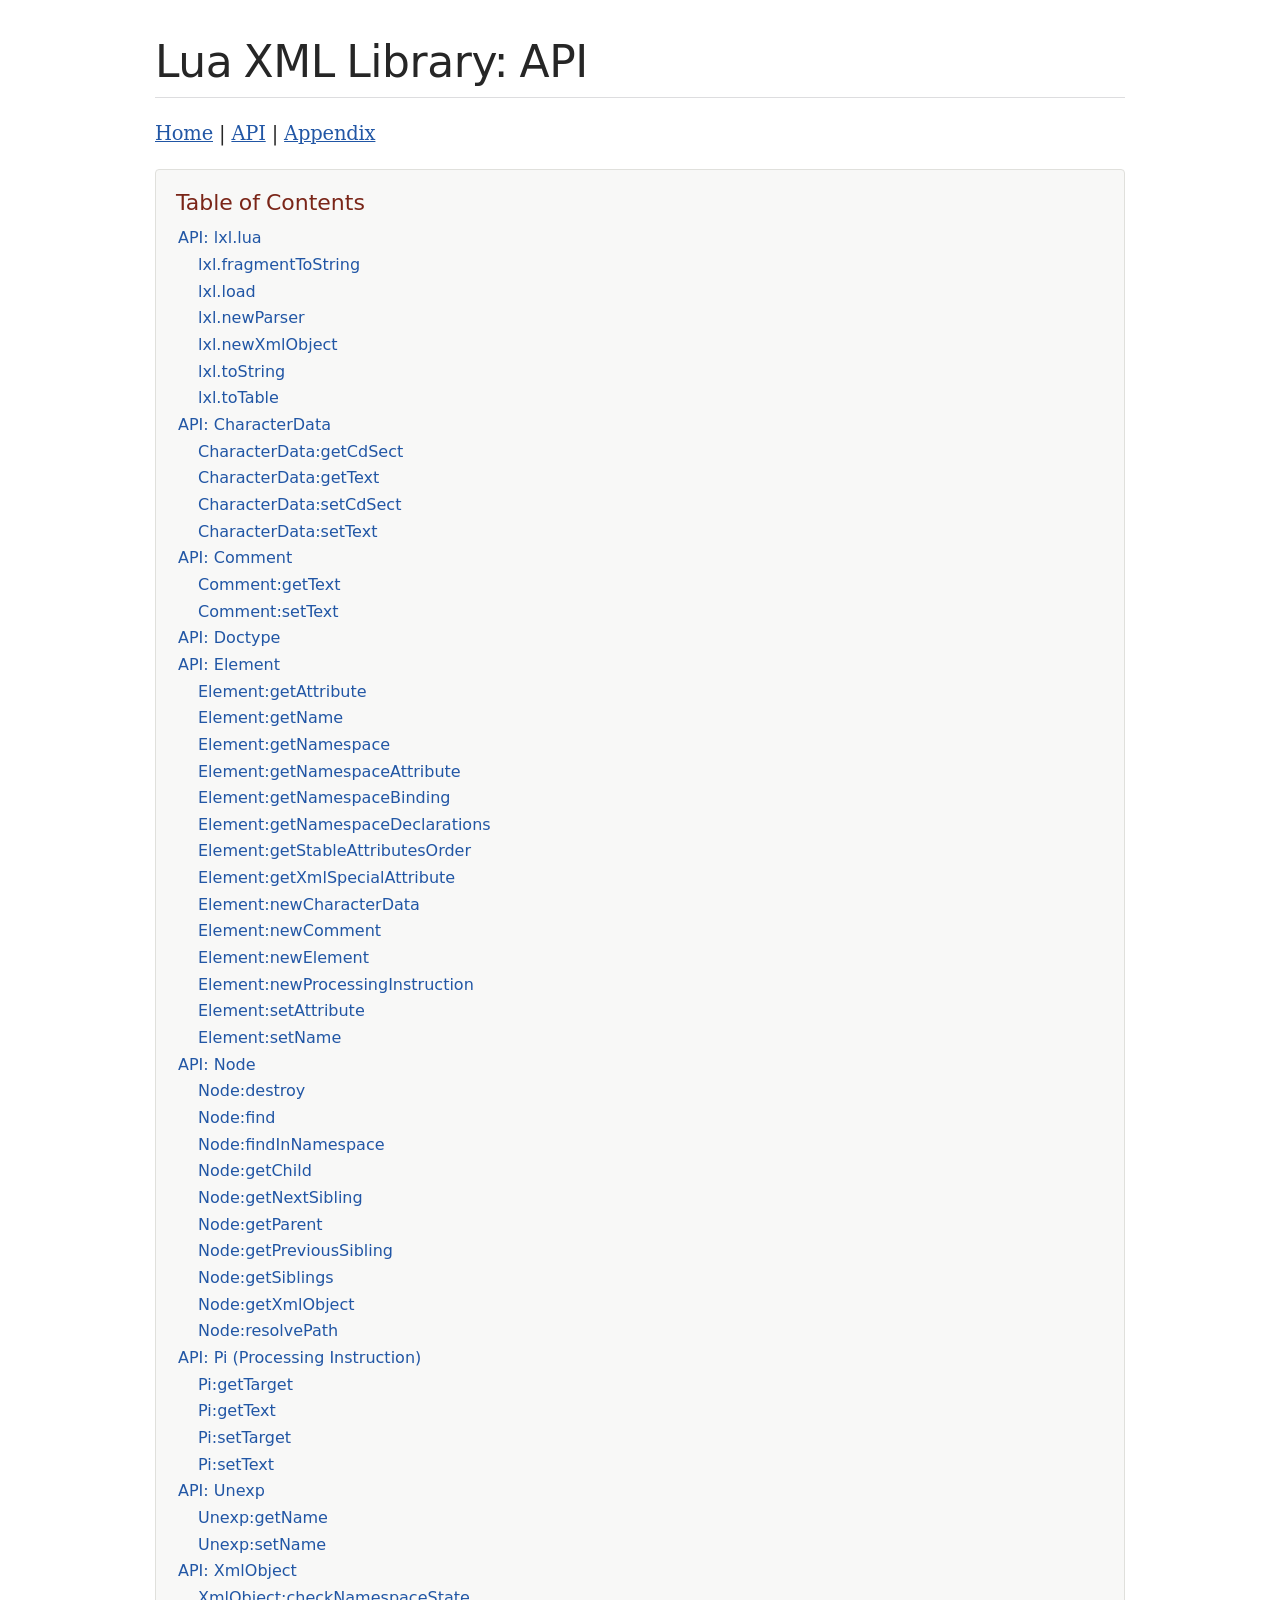
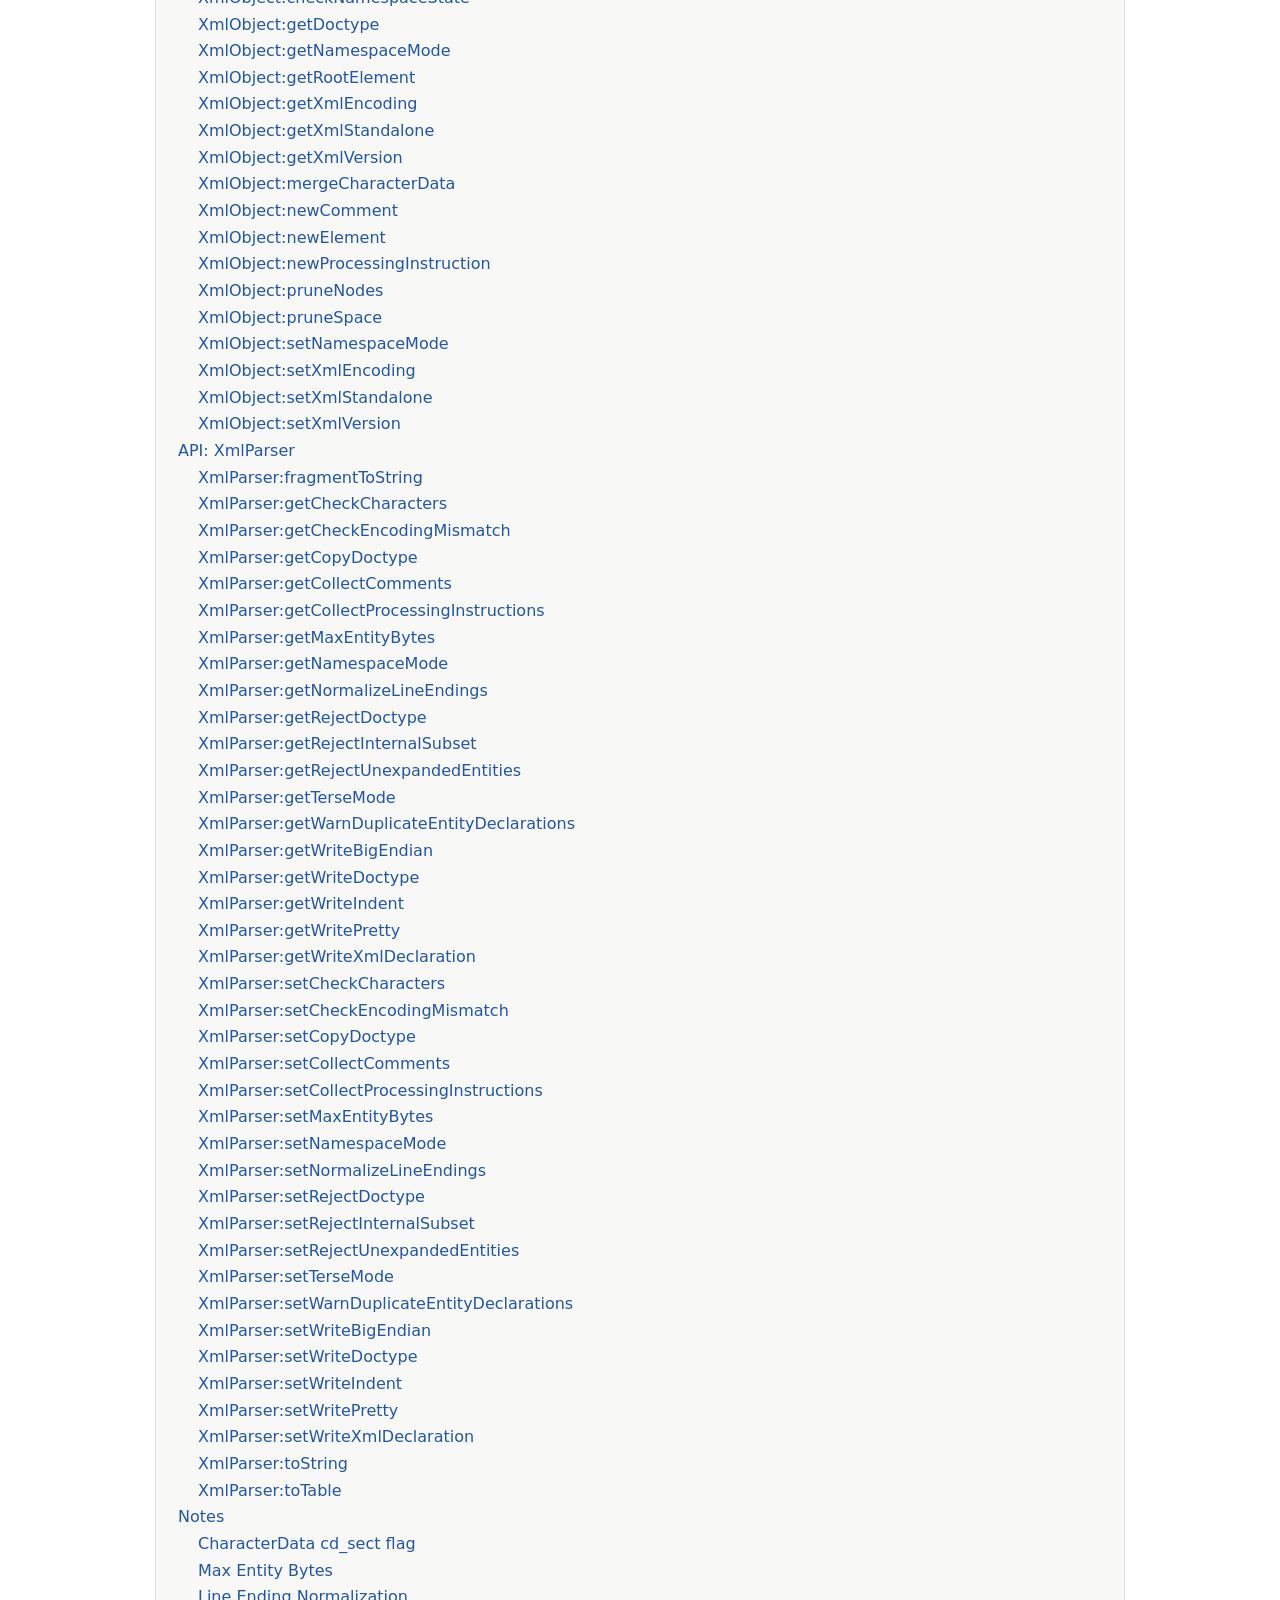
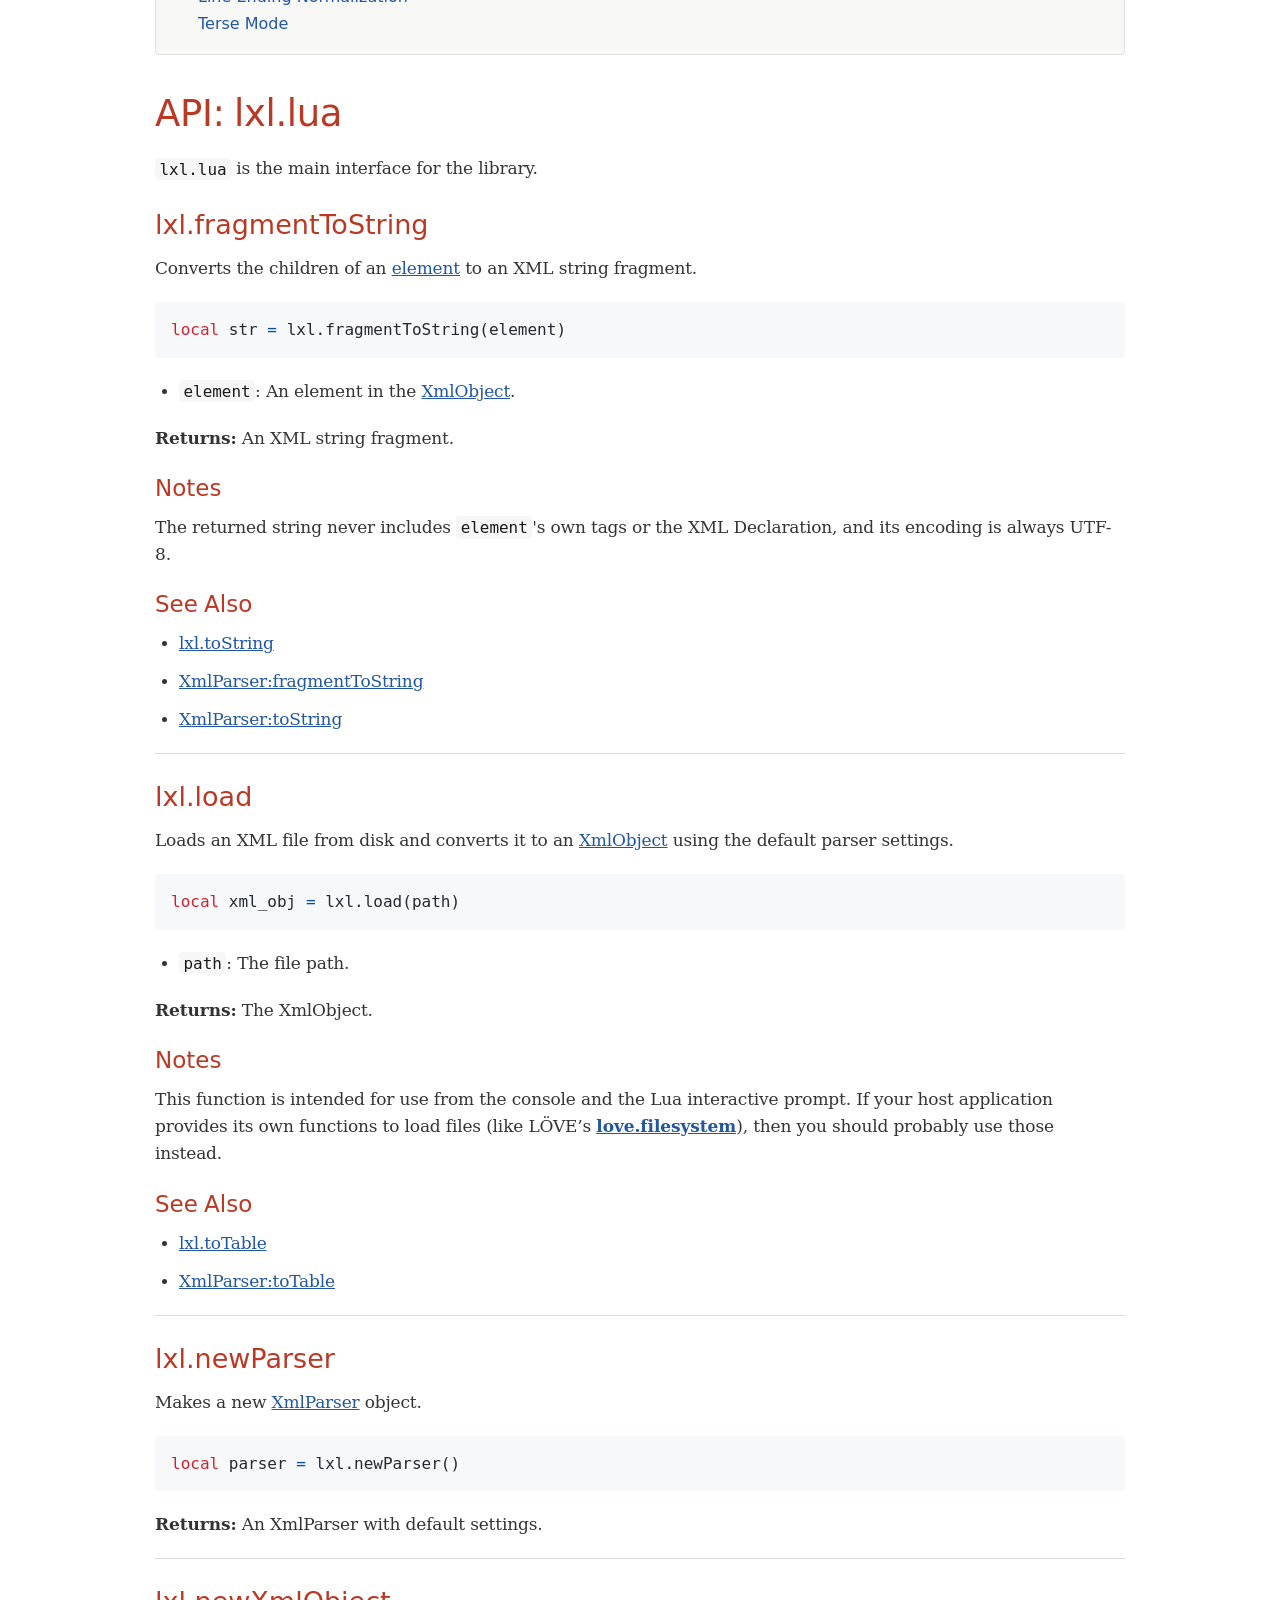
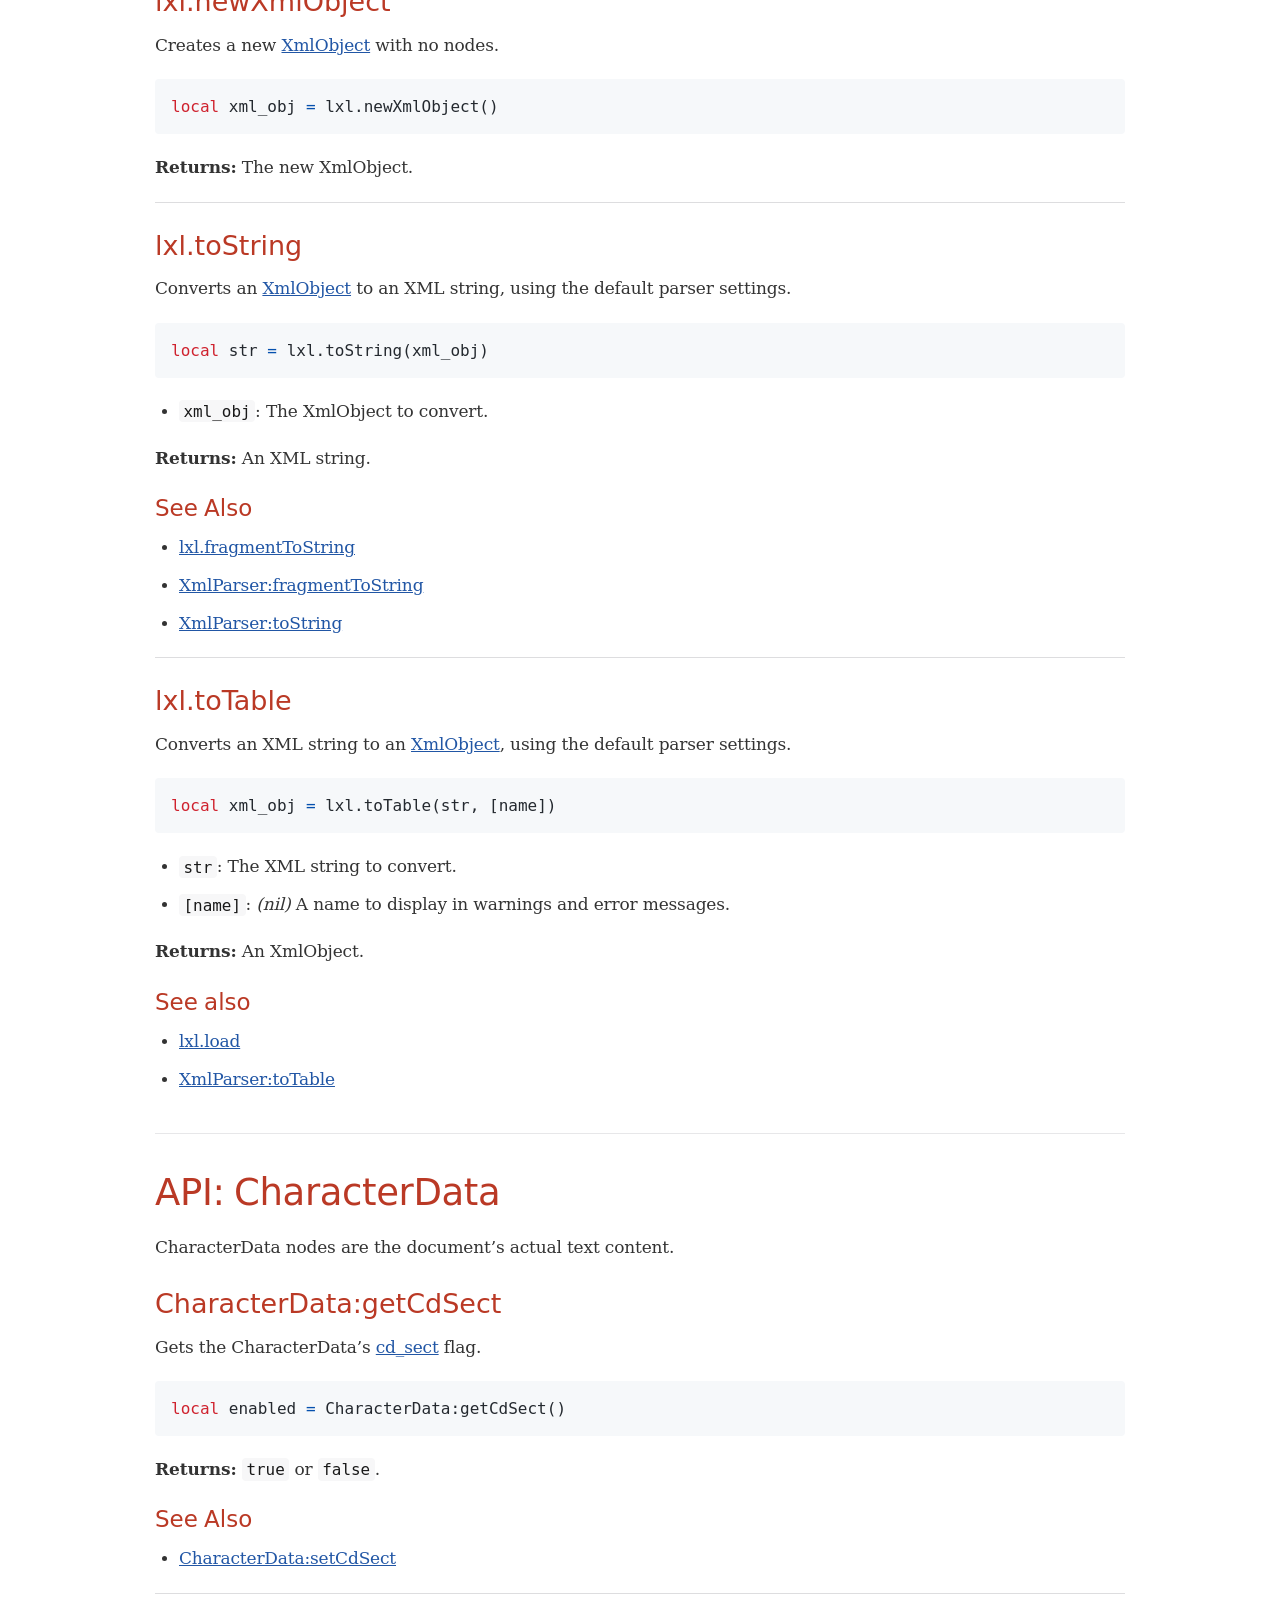
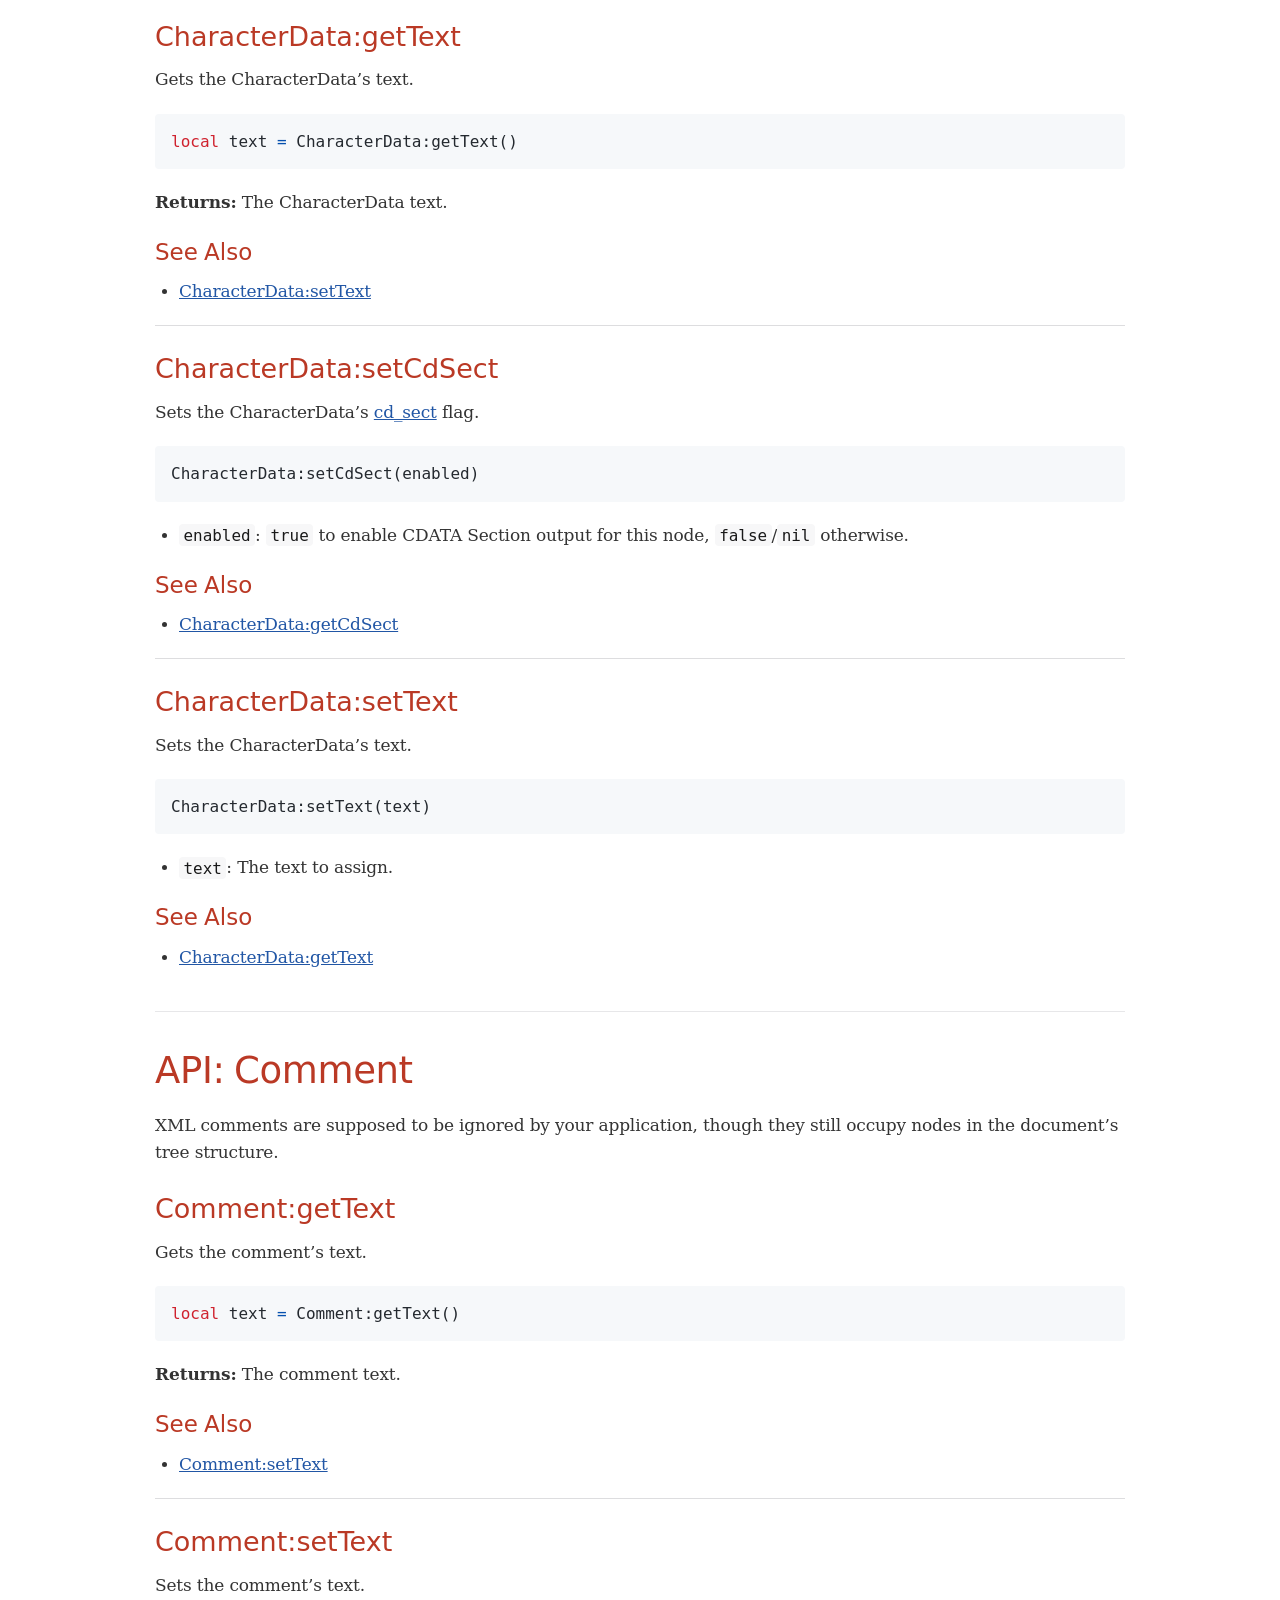
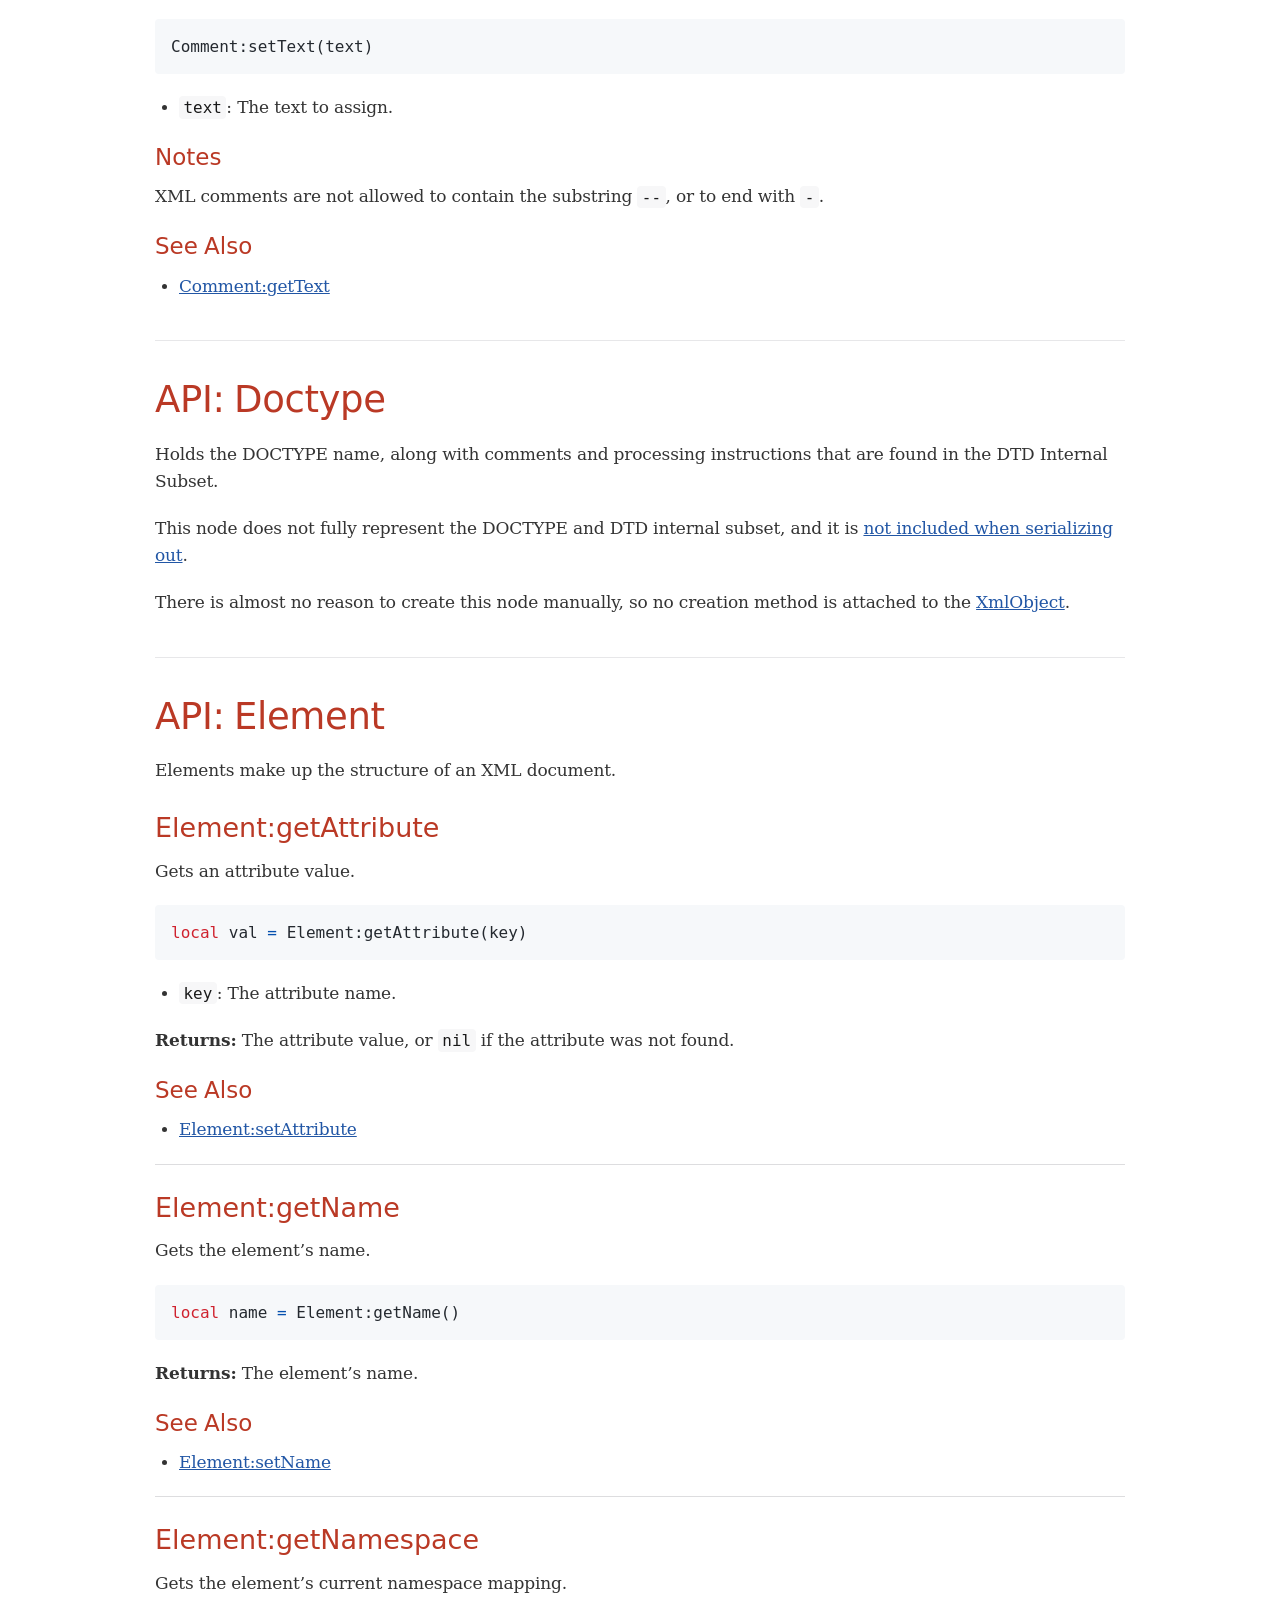
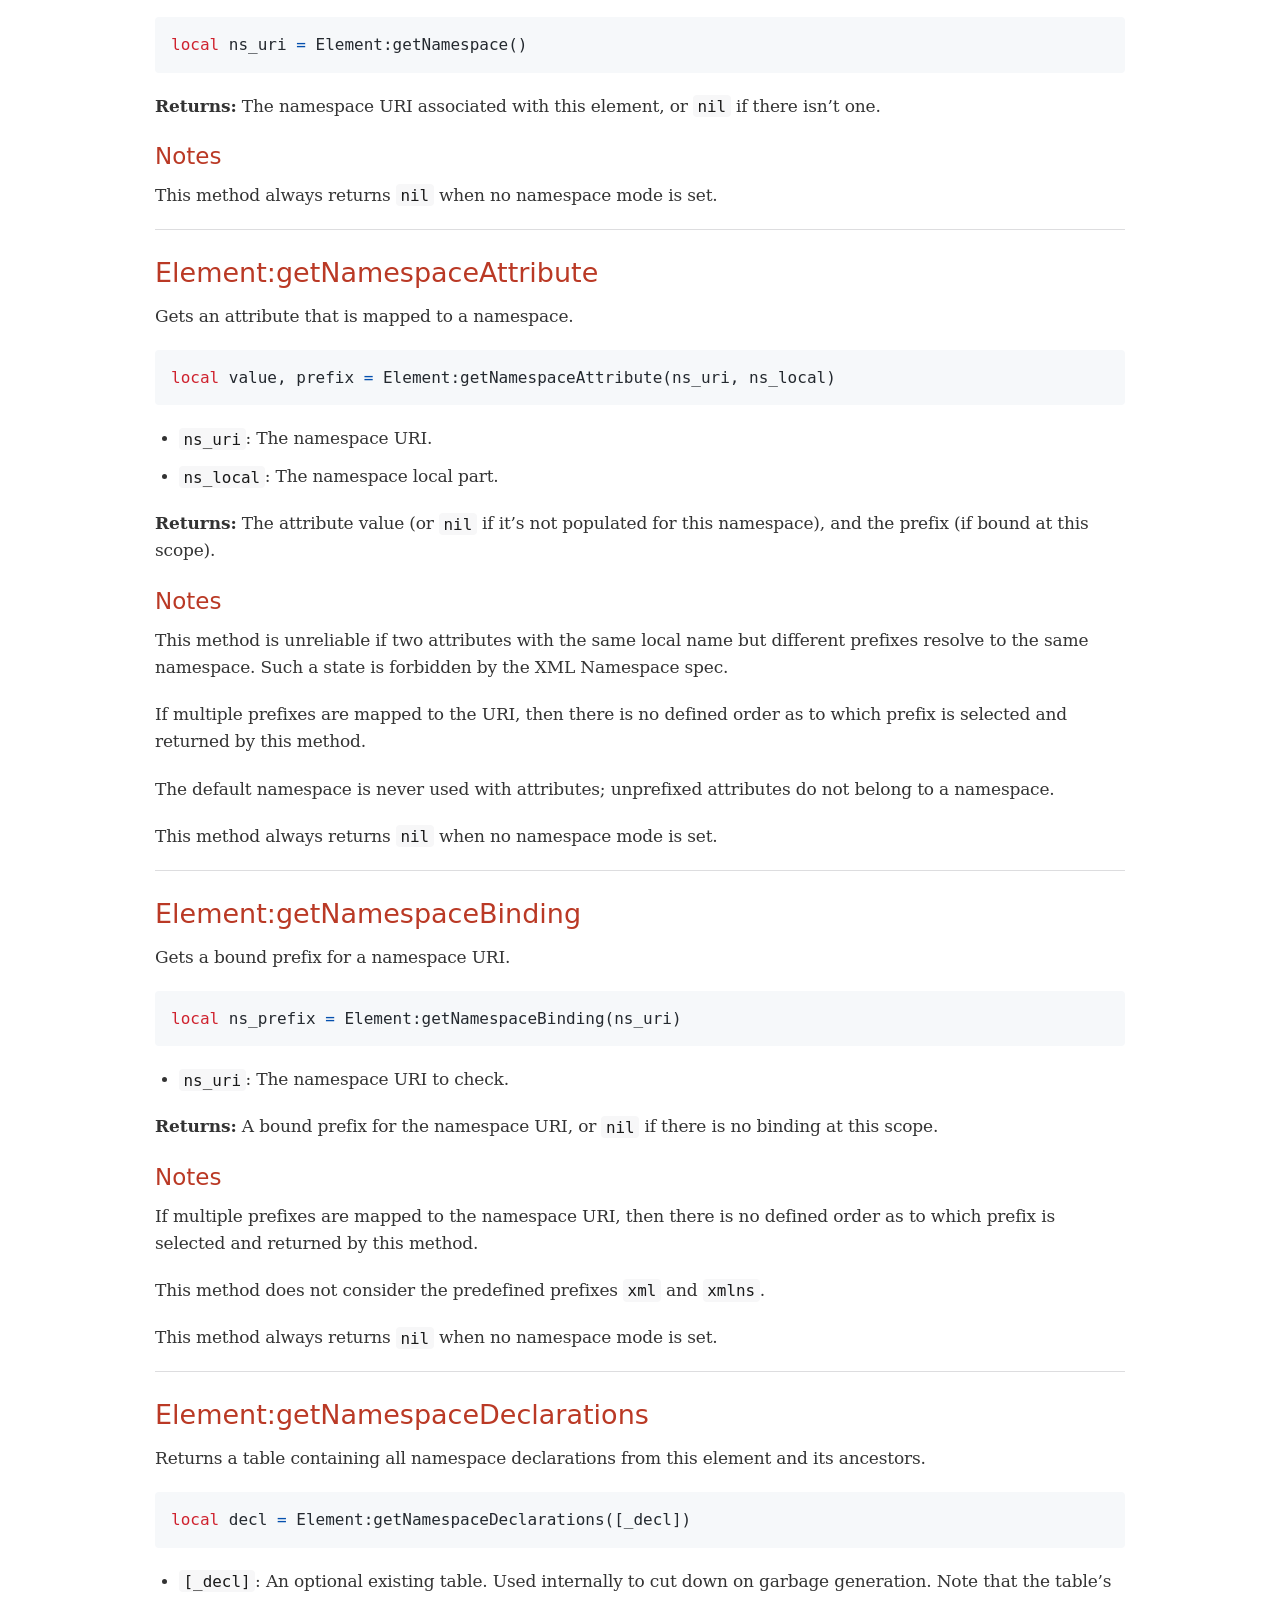
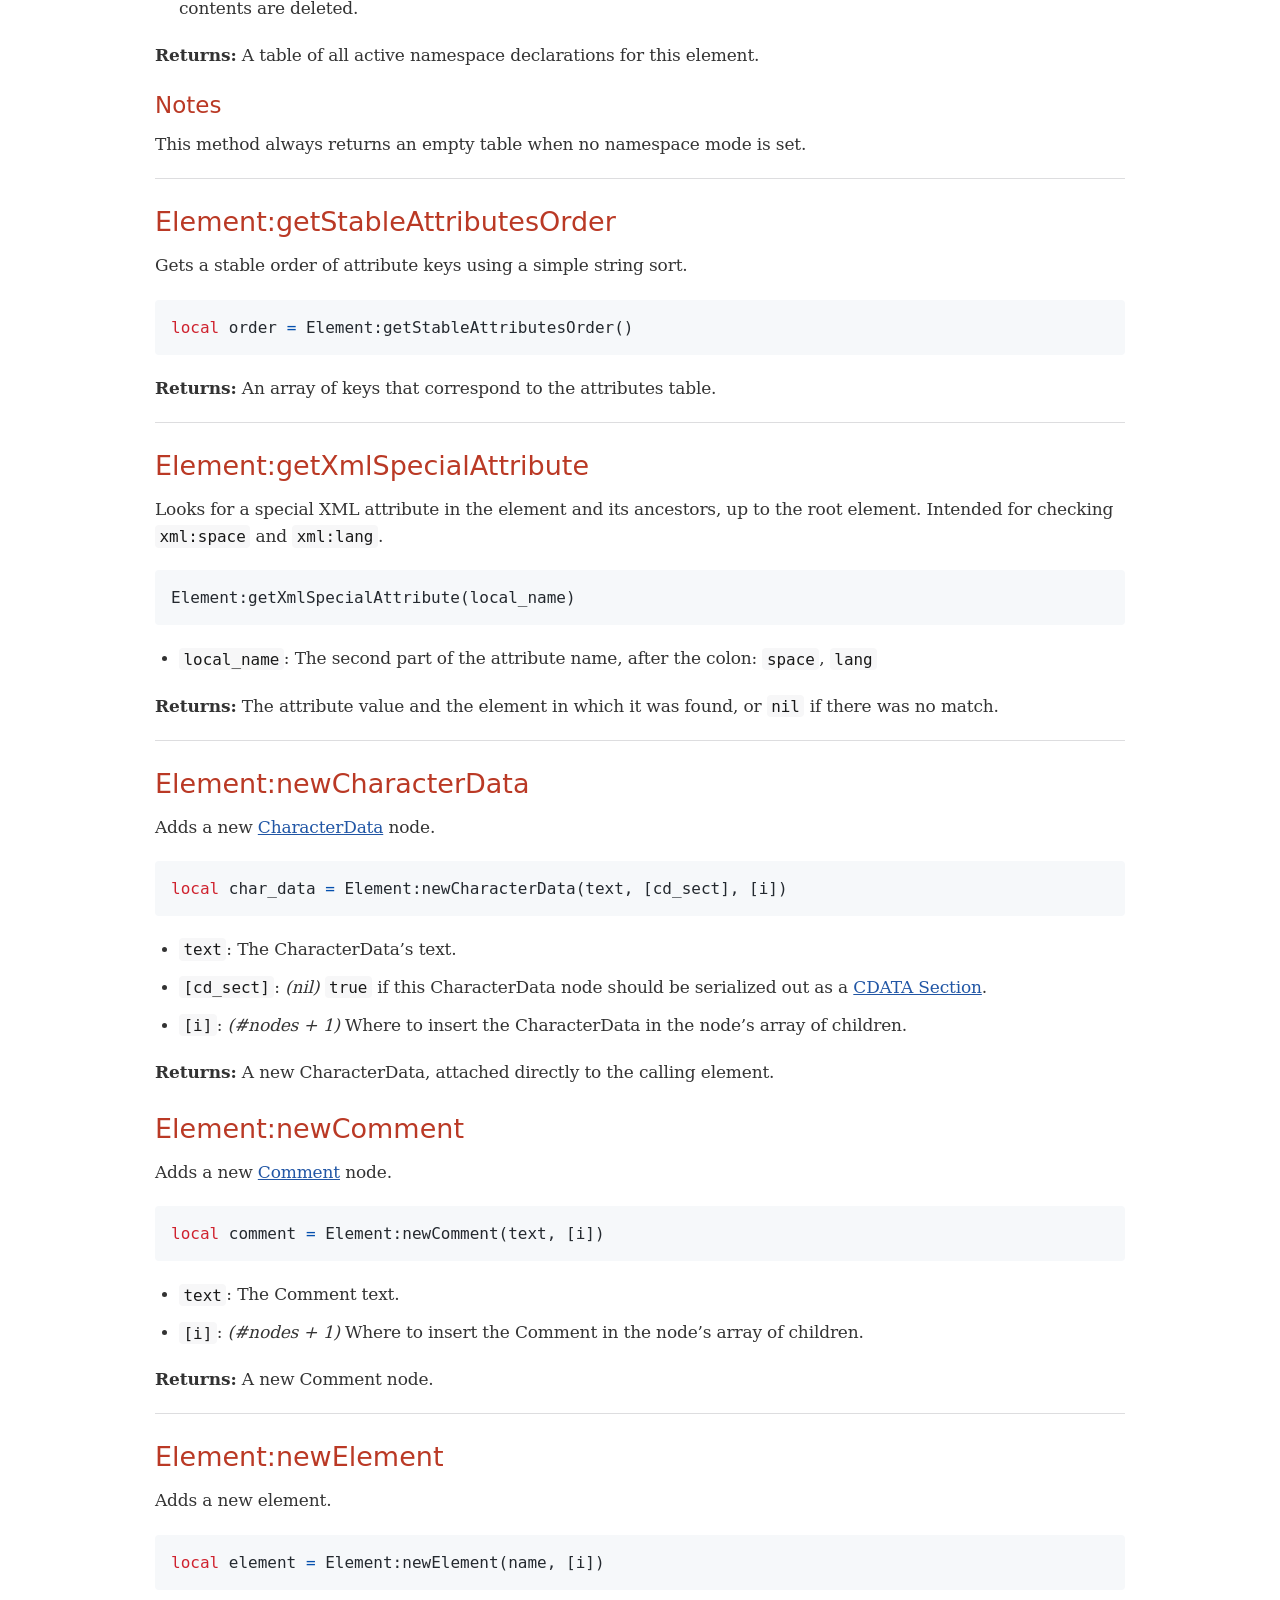
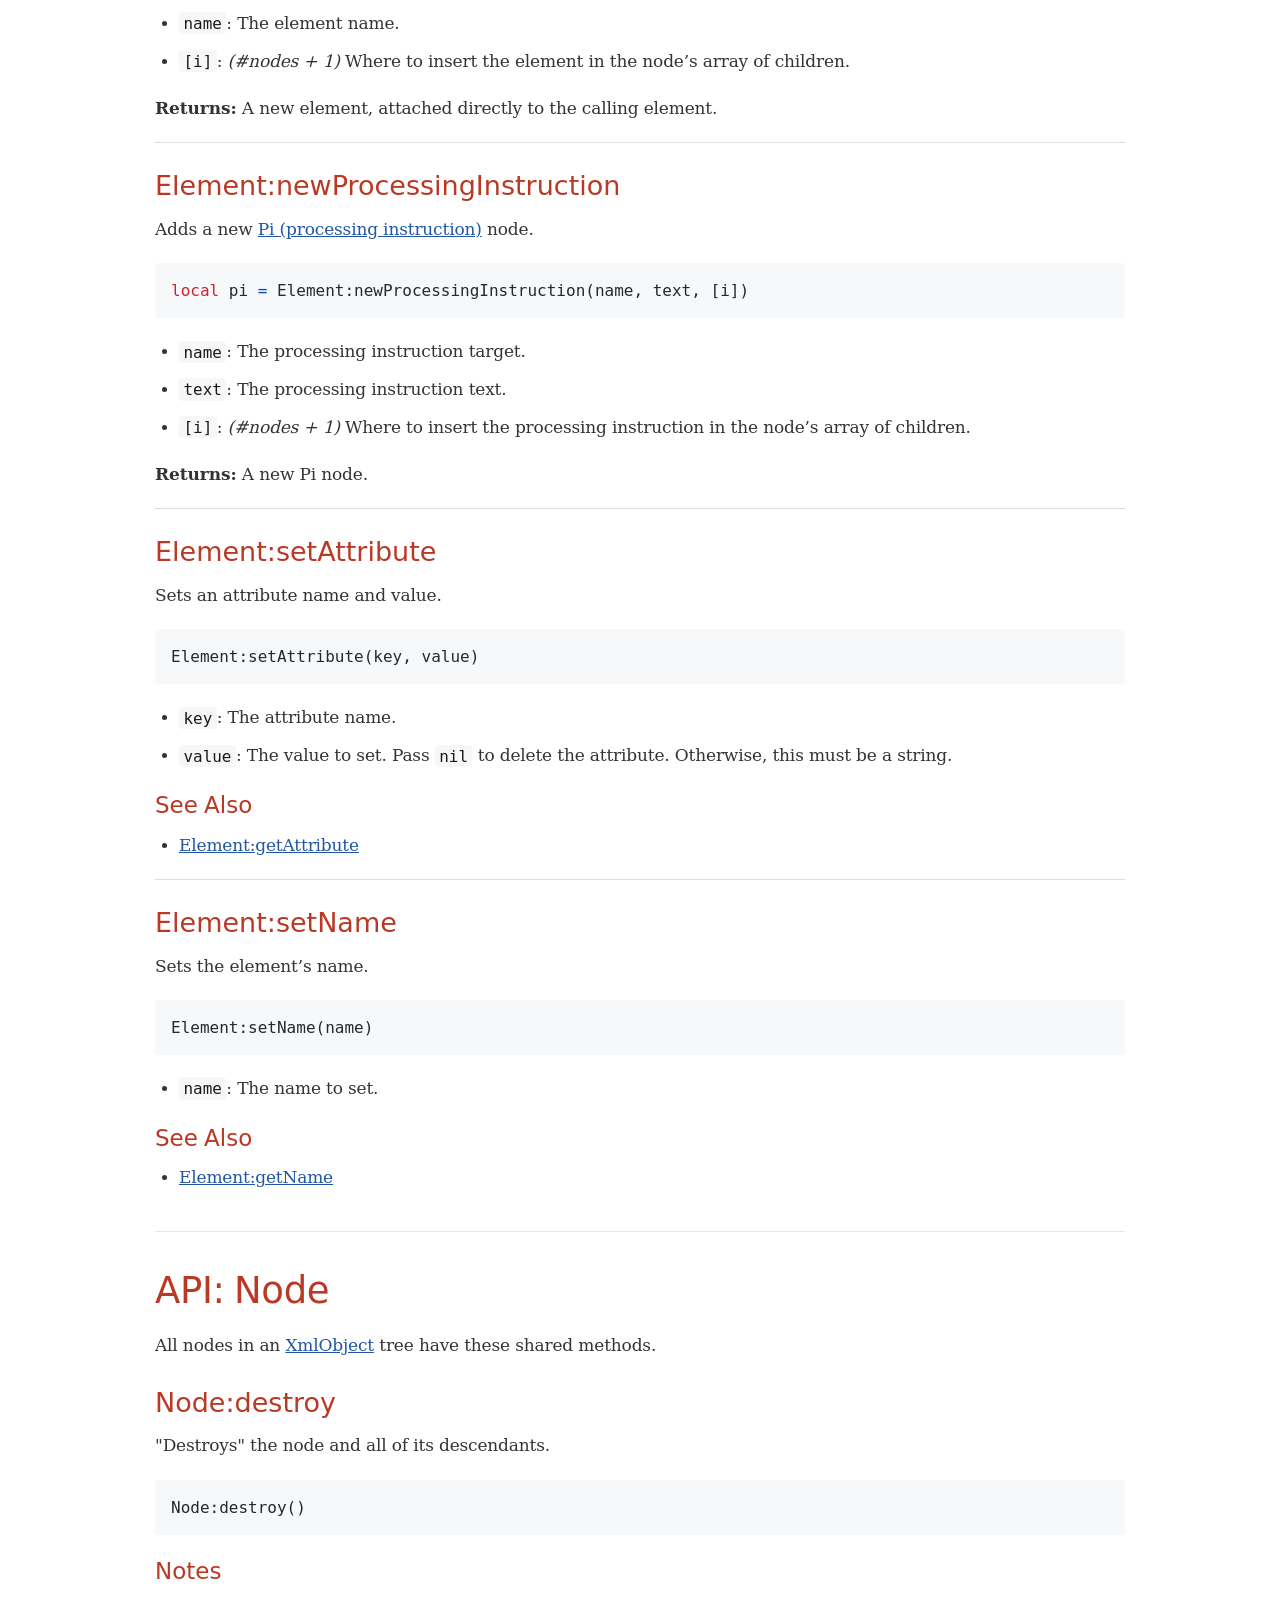
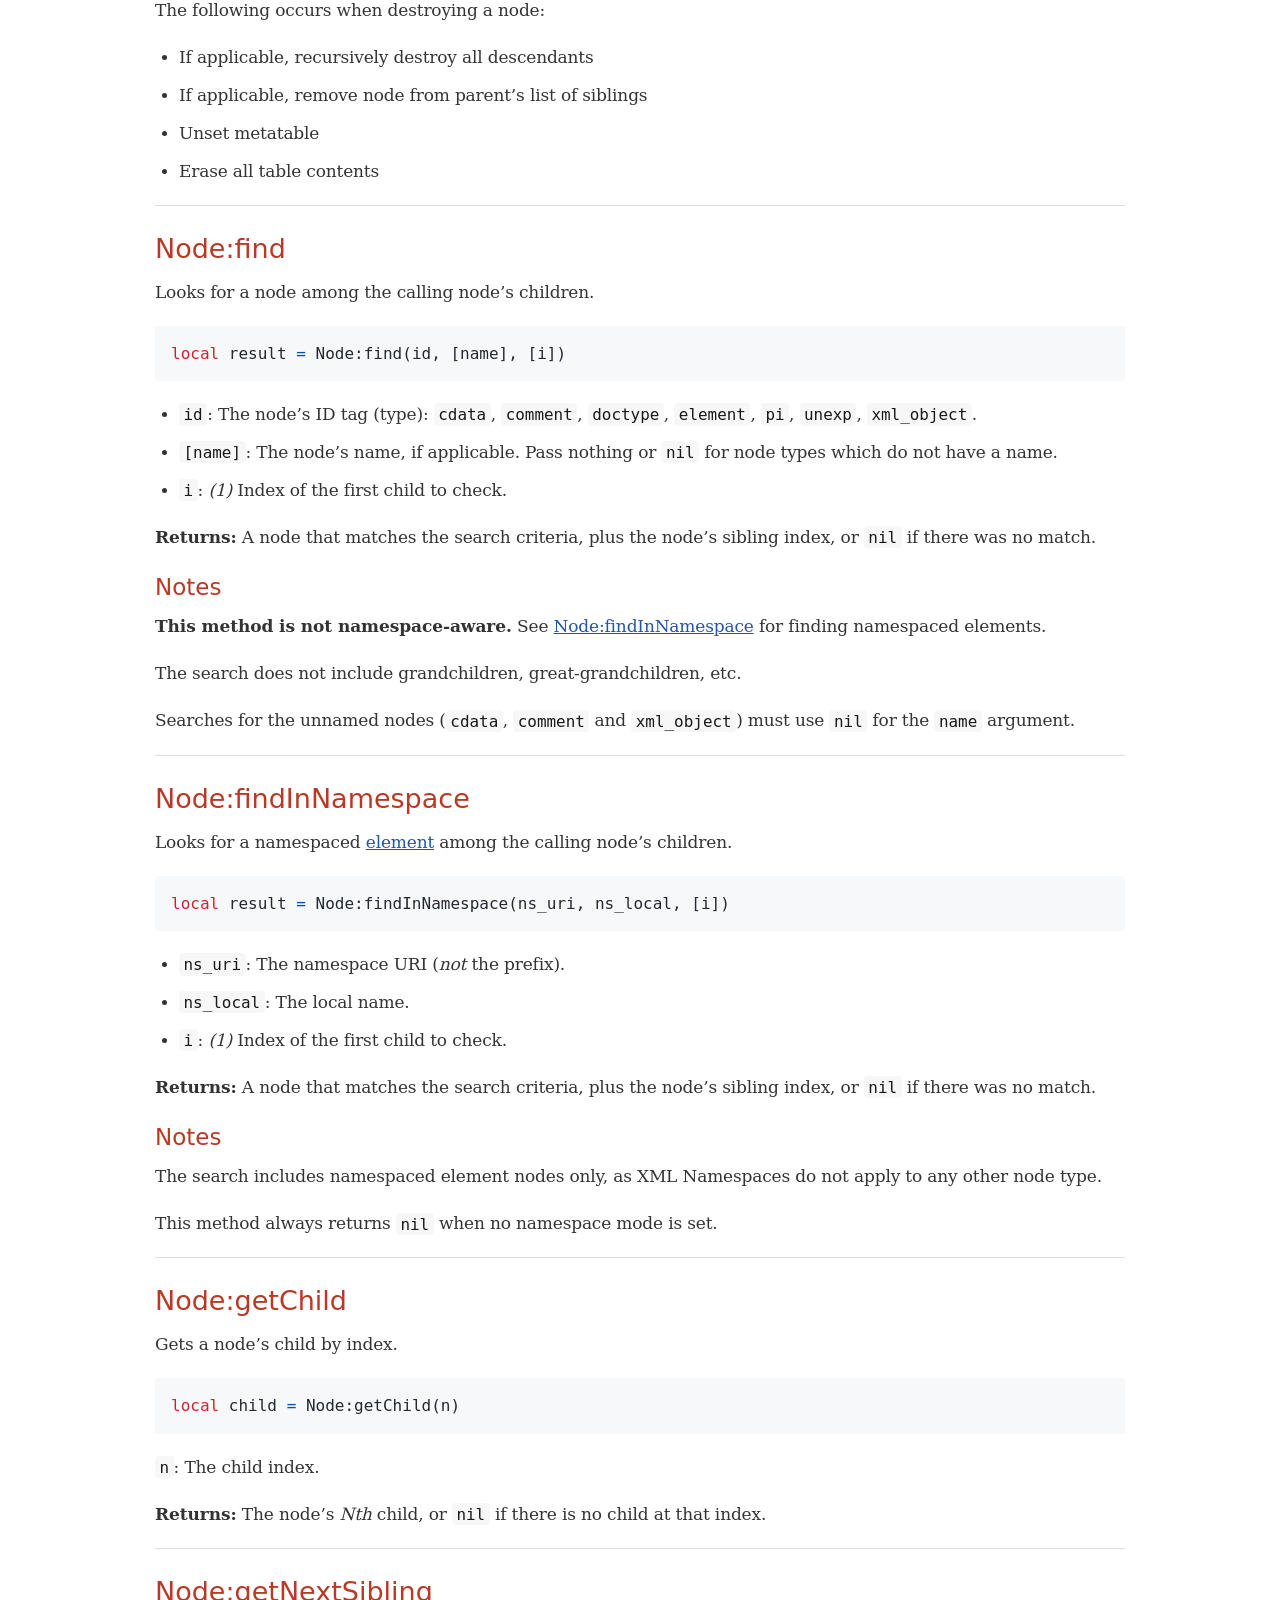
==== commit daf539ed: "v2.075" ====
--- a/docs/html5/api.html
+++ b/docs/html5/api.html
@@ -21,122 +21,25 @@
 <a href="api.html">API</a> |
 <a href="appendix.html">Appendix</a></p>
 </div>
-<div class="paragraph">
-<p><strong>Version:</strong> 2.070</p>
-</div>
 <div id="toc" class="toc">
 <div id="toctitle" class="title">Table of Contents</div>
 <ul class="sectlevel1">
 <li><a href="#_api_lxl_lua">API: lxl.lua</a>
 <ul class="sectlevel2">
+<li><a href="#_lxl_fragmenttostring">lxl.fragmentToString</a></li>
+<li><a href="#_lxl_load">lxl.load</a></li>
 <li><a href="#_lxl_newparser">lxl.newParser</a></li>
-<li><a href="#lxl-to-table">lxl.toTable</a></li>
+<li><a href="#_lxl_newxmlobject">lxl.newXmlObject</a></li>
 <li><a href="#_lxl_tostring">lxl.toString</a></li>
-<li><a href="#_lxl_fragmenttostring">lxl.fragmentToString</a></li>
-<li><a href="#lxl-new-xml-object">lxl.newXMLObject</a></li>
-<li><a href="#_lxl_load">lxl.load</a></li>
-</ul>
-</li>
-<li><a href="#_api_xmlparser">API: xmlParser</a>
-<ul class="sectlevel2">
-<li><a href="#_xmlparsersetcheckcharacters">xmlParser:setCheckCharacters</a></li>
-<li><a href="#_xmlparsergetcheckcharacters">xmlParser:getCheckCharacters</a></li>
-<li><a href="#_xmlparsersetnamespacemode">xmlParser:setNamespaceMode</a></li>
-<li><a href="#_xmlparsergetnamespacemode">xmlParser:getNamespaceMode</a></li>
-<li><a href="#_xmlparsersetcollectcomments">xmlParser:setCollectComments</a></li>
-<li><a href="#_xmlparsergetcollectcomments">xmlParser:getCollectComments</a></li>
-<li><a href="#_xmlparsersetcollectprocessinginstructions">xmlParser:setCollectProcessingInstructions</a></li>
-<li><a href="#_xmlparsergetcollectprocessinginstructions">xmlParser:getCollectProcessingInstructions</a></li>
-<li><a href="#_xmlparsersetnormalizelineendings">xmlParser:setNormalizeLineEndings</a></li>
-<li><a href="#_xmlparsergetnormalizelineendings">xmlParser:getNormalizeLineEndings</a></li>
-<li><a href="#_xmlparsersetcheckencodingmismatch">xmlParser:setCheckEncodingMismatch</a></li>
-<li><a href="#_xmlparsergetcheckencodingmismatch">xmlParser:getCheckEncodingMismatch</a></li>
-<li><a href="#_xmlparsersetmaxentitybytes">xmlParser:setMaxEntityBytes</a></li>
-<li><a href="#_xmlparsergetmaxentitybytes">xmlParser:getMaxEntityBytes</a></li>
-<li><a href="#_xmlparsersetrejectdoctype">xmlParser:setRejectDoctype</a></li>
-<li><a href="#_xmlparsergetrejectdoctype">xmlParser:getRejectDoctype</a></li>
-<li><a href="#_xmlparsersetrejectinternalsubset">xmlParser:setRejectInternalSubset</a></li>
-<li><a href="#_xmlparsergetrejectinternalsubset">xmlParser:getRejectInternalSubset</a></li>
-<li><a href="#_xmlparsersetcopydoctype">xmlParser:setCopyDocType</a></li>
-<li><a href="#_xmlparsergetcopydoctype">xmlParser:getCopyDocType</a></li>
-<li><a href="#_xmlparsersetrejectunexpandedentities">xmlParser:setRejectUnexpandedEntities</a></li>
-<li><a href="#_xmlparsergetrejectunexpandedentities">xmlParser:getRejectUnexpandedEntities</a></li>
-<li><a href="#_xmlparsersetwarnduplicateentitydeclarations">xmlParser:setWarnDuplicateEntityDeclarations</a></li>
-<li><a href="#_xmlparsergetwarnduplicateentitydeclarations">xmlParser:getWarnDuplicateEntityDeclarations</a></li>
-<li><a href="#_xmlparsersetwritexmldeclaration">xmlParser:setWriteXMLDeclaration</a></li>
-<li><a href="#_xmlparsergetwritexmldeclaration">xmlParser:getWriteXMLDeclaration</a></li>
-<li><a href="#_xmlparsersetwritedoctype">xmlParser:setWriteDocType</a></li>
-<li><a href="#_xmlparsergetwritedoctype">xmlParser:getWriteDocType</a></li>
-<li><a href="#_xmlparsersetwritepretty">xmlParser:setWritePretty</a></li>
-<li><a href="#_xmlparsergetwritepretty">xmlParser:getWritePretty</a></li>
-<li><a href="#_xmlparsersetwriteindent">xmlParser:setWriteIndent</a></li>
-<li><a href="#_xmlparsergetwriteindent">xmlParser:getWriteIndent</a></li>
-<li><a href="#_xmlparsersetwritebigendian">xmlParser:setWriteBigEndian</a></li>
-<li><a href="#_xmlparsergetwritebigendian">xmlParser:getWriteBigEndian</a></li>
-<li><a href="#xml-parser-to-table">xmlParser:toTable</a></li>
-<li><a href="#_xmlparsertostring">xmlParser:toString</a></li>
-<li><a href="#_xmlparserfragmenttostring">xmlParser:fragmentToString</a></li>
-</ul>
-</li>
-<li><a href="#_api_tree_nodes">API: Tree Nodes</a>
-<ul class="sectlevel2">
-<li><a href="#_nodegetsiblings">Node:getSiblings</a></li>
-<li><a href="#_nodegetnextsibling">Node:getNextSibling</a></li>
-<li><a href="#_nodegetprevioussibling">Node:getPreviousSibling</a></li>
-<li><a href="#_nodegetchild">Node:getChild</a></li>
-<li><a href="#_nodegetparent">Node:getParent</a></li>
-<li><a href="#_nodegetxmlobject">Node:getXMLObject</a></li>
-<li><a href="#_noderesolvepath">Node:resolvePath</a></li>
-<li><a href="#_nodefind">Node:find</a></li>
-<li><a href="#node-find-ns">Node:findNS</a></li>
-<li><a href="#_nodedestroy">Node:destroy</a></li>
-</ul>
-</li>
-<li><a href="#_api_xmlobject">API: xmlObject</a>
-<ul class="sectlevel2">
-<li><a href="#_xmlobjectsetxmlversion">xmlObject:setXMLVersion</a></li>
-<li><a href="#_xmlobjectgetxmlversion">xmlObject:getXMLVersion</a></li>
-<li><a href="#xml-obj-set-xml-encoding">xmlObject:setXMLEncoding</a></li>
-<li><a href="#_xmlobjectgetxmlencoding">xmlObject:getXMLEncoding</a></li>
-<li><a href="#_xmlobjectsetxmlstandalone">xmlObject:setXMLStandalone</a></li>
-<li><a href="#_xmlobjectgetxmlstandalone">xmlObject:getXMLStandalone</a></li>
-<li><a href="#xml-obj-set-namespace-mode">xmlObject:setNamespaceMode</a></li>
-<li><a href="#_xmlobjectgetnamespacemode">xmlObject:getNamespaceMode</a></li>
-<li><a href="#_xmlobjectchecknamespacestate">xmlObject:checkNamespaceState</a></li>
-<li><a href="#_xmlobjectgetrootelement">xmlObject:getRootElement</a></li>
-<li><a href="#_xmlobjectgetdoctype">xmlObject:getDocType</a></li>
-<li><a href="#_xmlobjectprunenodes">xmlObject:pruneNodes</a></li>
-<li><a href="#_xmlobjectmergecharacterdata">xmlObject:mergeCharacterData</a></li>
-<li><a href="#_xmlobjectprunespace">xmlObject:pruneSpace</a></li>
-<li><a href="#_xmlobjectnewcomment">xmlObject:newComment</a></li>
-<li><a href="#_xmlobjectnewprocessinginstruction">xmlObject:newProcessingInstruction</a></li>
-<li><a href="#_xmlobjectnewelement">xmlObject:newElement</a></li>
-</ul>
-</li>
-<li><a href="#_api_element">API: Element</a>
-<ul class="sectlevel2">
-<li><a href="#_elementgetname">Element:getName</a></li>
-<li><a href="#_elementsetname">Element:setName</a></li>
-<li><a href="#_elementgetattribute">Element:getAttribute</a></li>
-<li><a href="#_elementsetattribute">Element:setAttribute</a></li>
-<li><a href="#_elementgetnamespace">Element:getNamespace</a></li>
-<li><a href="#_elementgetnamespaceattribute">Element:getNamespaceAttribute</a></li>
-<li><a href="#_elementgetstableattributesorder">Element:getStableAttributesOrder</a></li>
-<li><a href="#_elementgetxmlspecialattribute">Element:getXMLSpecialAttribute</a></li>
-<li><a href="#_elementgetnamespacedeclarations">Element:getNamespaceDeclarations</a></li>
-<li><a href="#_elementgetnamespacebinding">Element:GetNamespaceBinding</a></li>
-<li><a href="#_elementnewcomment">Element:newComment</a></li>
-<li><a href="#_elementnewprocessinginstruction">Element:newProcessingInstruction</a></li>
-<li><a href="#_elementnewelement">Element:newElement</a></li>
-<li><a href="#_elementnewcharacterdata">Element:newCharacterData</a></li>
+<li><a href="#_lxl_totable">lxl.toTable</a></li>
 </ul>
 </li>
 <li><a href="#_api_characterdata">API: CharacterData</a>
 <ul class="sectlevel2">
+<li><a href="#_characterdatagetcdsect">CharacterData:getCdSect</a></li>
+<li><a href="#_characterdatagettext">CharacterData:getText</a></li>
+<li><a href="#_characterdatasetcdsect">CharacterData:setCdSect</a></li>
 <li><a href="#_characterdatasettext">CharacterData:setText</a></li>
-<li><a href="#_characterdatagettext">CharacterData:getText</a></li>
-<li><a href="#_characterdatasetcdsect">CharacterData:setCDSect</a></li>
-<li><a href="#_characterdatagetcdsect">CharacterData:getCDSect</a></li>
 </ul>
 </li>
 <li><a href="#_api_comment">API: Comment</a>
@@ -145,21 +48,125 @@
 <li><a href="#_commentsettext">Comment:setText</a></li>
 </ul>
 </li>
-<li><a href="#_api_pi_processing_instruction">API: PI (Processing Instruction)</a>
+<li><a href="#_api_doctype">API: Doctype</a></li>
+<li><a href="#_api_element">API: Element</a>
 <ul class="sectlevel2">
-<li><a href="#_pisettarget">PI:setTarget</a></li>
-<li><a href="#_pigettarget">PI:getTarget</a></li>
-<li><a href="#_pisettext">PI:setText</a></li>
-<li><a href="#_pigettext">PI:getText</a></li>
-</ul>
-</li>
-<li><a href="#_api_doctype">API: DOCTYPE</a></li>
-<li><a href="#api-unexp">API: Unexp</a>
+<li><a href="#_elementgetattribute">Element:getAttribute</a></li>
+<li><a href="#_elementgetname">Element:getName</a></li>
+<li><a href="#_elementgetnamespace">Element:getNamespace</a></li>
+<li><a href="#_elementgetnamespaceattribute">Element:getNamespaceAttribute</a></li>
+<li><a href="#_elementgetnamespacebinding">Element:getNamespaceBinding</a></li>
+<li><a href="#_elementgetnamespacedeclarations">Element:getNamespaceDeclarations</a></li>
+<li><a href="#_elementgetstableattributesorder">Element:getStableAttributesOrder</a></li>
+<li><a href="#_elementgetxmlspecialattribute">Element:getXmlSpecialAttribute</a></li>
+<li><a href="#_elementnewcharacterdata">Element:newCharacterData</a></li>
+<li><a href="#_elementnewcomment">Element:newComment</a></li>
+<li><a href="#_elementnewelement">Element:newElement</a></li>
+<li><a href="#_elementnewprocessinginstruction">Element:newProcessingInstruction</a></li>
+<li><a href="#_elementsetattribute">Element:setAttribute</a></li>
+<li><a href="#_elementsetname">Element:setName</a></li>
+</ul>
+</li>
+<li><a href="#_api_node">API: Node</a>
+<ul class="sectlevel2">
+<li><a href="#_nodedestroy">Node:destroy</a></li>
+<li><a href="#_nodefind">Node:find</a></li>
+<li><a href="#_nodefindinnamespace">Node:findInNamespace</a></li>
+<li><a href="#_nodegetchild">Node:getChild</a></li>
+<li><a href="#_nodegetnextsibling">Node:getNextSibling</a></li>
+<li><a href="#_nodegetparent">Node:getParent</a></li>
+<li><a href="#_nodegetprevioussibling">Node:getPreviousSibling</a></li>
+<li><a href="#_nodegetsiblings">Node:getSiblings</a></li>
+<li><a href="#_nodegetxmlobject">Node:getXmlObject</a></li>
+<li><a href="#_noderesolvepath">Node:resolvePath</a></li>
+</ul>
+</li>
+<li><a href="#_api_pi_processing_instruction">API: Pi (Processing Instruction)</a>
+<ul class="sectlevel2">
+<li><a href="#_pigettarget">Pi:getTarget</a></li>
+<li><a href="#_pigettext">Pi:getText</a></li>
+<li><a href="#_pisettarget">Pi:setTarget</a></li>
+<li><a href="#_pisettext">Pi:setText</a></li>
+</ul>
+</li>
+<li><a href="#_api_unexp">API: Unexp</a>
 <ul class="sectlevel2">
 <li><a href="#_unexpgetname">Unexp:getName</a></li>
 <li><a href="#_unexpsetname">Unexp:setName</a></li>
 </ul>
 </li>
+<li><a href="#_api_xmlobject">API: XmlObject</a>
+<ul class="sectlevel2">
+<li><a href="#_xmlobjectchecknamespacestate">XmlObject:checkNamespaceState</a></li>
+<li><a href="#_xmlobjectgetdoctype">XmlObject:getDoctype</a></li>
+<li><a href="#_xmlobjectgetnamespacemode">XmlObject:getNamespaceMode</a></li>
+<li><a href="#_xmlobjectgetrootelement">XmlObject:getRootElement</a></li>
+<li><a href="#_xmlobjectgetxmlencoding">XmlObject:getXmlEncoding</a></li>
+<li><a href="#_xmlobjectgetxmlstandalone">XmlObject:getXmlStandalone</a></li>
+<li><a href="#_xmlobjectgetxmlversion">XmlObject:getXmlVersion</a></li>
+<li><a href="#_xmlobjectmergecharacterdata">XmlObject:mergeCharacterData</a></li>
+<li><a href="#_xmlobjectnewcomment">XmlObject:newComment</a></li>
+<li><a href="#_xmlobjectnewelement">XmlObject:newElement</a></li>
+<li><a href="#_xmlobjectnewprocessinginstruction">XmlObject:newProcessingInstruction</a></li>
+<li><a href="#_xmlobjectprunenodes">XmlObject:pruneNodes</a></li>
+<li><a href="#_xmlobjectprunespace">XmlObject:pruneSpace</a></li>
+<li><a href="#_xmlobjectsetnamespacemode">XmlObject:setNamespaceMode</a></li>
+<li><a href="#_xmlobjectsetxmlencoding">XmlObject:setXmlEncoding</a></li>
+<li><a href="#_xmlobjectsetxmlstandalone">XmlObject:setXmlStandalone</a></li>
+<li><a href="#_xmlobjectsetxmlversion">XmlObject:setXmlVersion</a></li>
+</ul>
+</li>
+<li><a href="#_api_xmlparser">API: XmlParser</a>
+<ul class="sectlevel2">
+<li><a href="#_xmlparserfragmenttostring">XmlParser:fragmentToString</a></li>
+<li><a href="#_xmlparsergetcheckcharacters">XmlParser:getCheckCharacters</a></li>
+<li><a href="#_xmlparsergetcheckencodingmismatch">XmlParser:getCheckEncodingMismatch</a></li>
+<li><a href="#_xmlparsergetcopydoctype">XmlParser:getCopyDoctype</a></li>
+<li><a href="#_xmlparsergetcollectcomments">XmlParser:getCollectComments</a></li>
+<li><a href="#_xmlparsergetcollectprocessinginstructions">XmlParser:getCollectProcessingInstructions</a></li>
+<li><a href="#_xmlparsergetmaxentitybytes">XmlParser:getMaxEntityBytes</a></li>
+<li><a href="#_xmlparsergetnamespacemode">XmlParser:getNamespaceMode</a></li>
+<li><a href="#_xmlparsergetnormalizelineendings">XmlParser:getNormalizeLineEndings</a></li>
+<li><a href="#_xmlparsergetrejectdoctype">XmlParser:getRejectDoctype</a></li>
+<li><a href="#_xmlparsergetrejectinternalsubset">XmlParser:getRejectInternalSubset</a></li>
+<li><a href="#_xmlparsergetrejectunexpandedentities">XmlParser:getRejectUnexpandedEntities</a></li>
+<li><a href="#_xmlparsergettersemode">XmlParser:getTerseMode</a></li>
+<li><a href="#_xmlparsergetwarnduplicateentitydeclarations">XmlParser:getWarnDuplicateEntityDeclarations</a></li>
+<li><a href="#_xmlparsergetwritebigendian">XmlParser:getWriteBigEndian</a></li>
+<li><a href="#_xmlparsergetwritedoctype">XmlParser:getWriteDoctype</a></li>
+<li><a href="#_xmlparsergetwriteindent">XmlParser:getWriteIndent</a></li>
+<li><a href="#_xmlparsergetwritepretty">XmlParser:getWritePretty</a></li>
+<li><a href="#_xmlparsergetwritexmldeclaration">XmlParser:getWriteXmlDeclaration</a></li>
+<li><a href="#_xmlparsersetcheckcharacters">XmlParser:setCheckCharacters</a></li>
+<li><a href="#_xmlparsersetcheckencodingmismatch">XmlParser:setCheckEncodingMismatch</a></li>
+<li><a href="#_xmlparsersetcopydoctype">XmlParser:setCopyDoctype</a></li>
+<li><a href="#_xmlparsersetcollectcomments">XmlParser:setCollectComments</a></li>
+<li><a href="#_xmlparsersetcollectprocessinginstructions">XmlParser:setCollectProcessingInstructions</a></li>
+<li><a href="#_xmlparsersetmaxentitybytes">XmlParser:setMaxEntityBytes</a></li>
+<li><a href="#_xmlparsersetnamespacemode">XmlParser:setNamespaceMode</a></li>
+<li><a href="#_xmlparsersetnormalizelineendings">XmlParser:setNormalizeLineEndings</a></li>
+<li><a href="#_xmlparsersetrejectdoctype">XmlParser:setRejectDoctype</a></li>
+<li><a href="#_xmlparsersetrejectinternalsubset">XmlParser:setRejectInternalSubset</a></li>
+<li><a href="#_xmlparsersetrejectunexpandedentities">XmlParser:setRejectUnexpandedEntities</a></li>
+<li><a href="#_xmlparsersettersemode">XmlParser:setTerseMode</a></li>
+<li><a href="#_xmlparsersetwarnduplicateentitydeclarations">XmlParser:setWarnDuplicateEntityDeclarations</a></li>
+<li><a href="#_xmlparsersetwritebigendian">XmlParser:setWriteBigEndian</a></li>
+<li><a href="#_xmlparsersetwritedoctype">XmlParser:setWriteDoctype</a></li>
+<li><a href="#_xmlparsersetwriteindent">XmlParser:setWriteIndent</a></li>
+<li><a href="#_xmlparsersetwritepretty">XmlParser:setWritePretty</a></li>
+<li><a href="#_xmlparsersetwritexmldeclaration">XmlParser:setWriteXmlDeclaration</a></li>
+<li><a href="#_xmlparsertostring">XmlParser:toString</a></li>
+<li><a href="#_xmlparsertotable">XmlParser:toTable</a></li>
+</ul>
+</li>
+<li><a href="#_notes_29">Notes</a>
+<ul class="sectlevel2">
+<li><a href="#_characterdata_cd_sect_flag">CharacterData cd_sect flag</a></li>
+<li><a href="#_max_entity_bytes">Max Entity Bytes</a></li>
+<li><a href="#_line_ending_normalization">Line Ending Normalization</a></li>
+<li><a href="#_terse_mode">Terse Mode</a></li>
+</ul>
+</li>
 </ul>
 </div>
 </div>
@@ -167,10 +174,90 @@
 <div class="sect1">
 <h2 id="_api_lxl_lua">API: lxl.lua</h2>
 <div class="sectionbody">
+<div class="paragraph">
+<p><code>lxl.lua</code> is the main interface for the library.</p>
+</div>
+<div class="sect2">
+<h3 id="_lxl_fragmenttostring">lxl.fragmentToString</h3>
+<div class="paragraph">
+<p>Converts the children of an <a href="#_api_element">element</a> to an XML string fragment.</p>
+</div>
+<div class="listingblock">
+<div class="content">
+<pre class="rouge highlight"><code data-lang="lua"><span class="kd">local</span> <span class="n">str</span> <span class="o">=</span> <span class="n">lxl</span><span class="p">.</span><span class="n">fragmentToString</span><span class="p">(</span><span class="n">element</span><span class="p">)</span></code></pre>
+</div>
+</div>
+<div class="ulist">
+<ul>
+<li>
+<p><code>element</code>: An element in the <a href="#_api_xmlobject">XmlObject</a>.</p>
+</li>
+</ul>
+</div>
+<div class="paragraph">
+<p><strong>Returns:</strong> An XML string fragment.</p>
+</div>
+<h4 id="_notes" class="discrete">Notes</h4>
+<div class="paragraph">
+<p>The returned string never includes <code>element</code>'s own tags or the XML Declaration, and its encoding is always UTF-8.</p>
+</div>
+<h4 id="_see_also" class="discrete">See Also</h4>
+<div class="ulist">
+<ul>
+<li>
+<p><a href="#_lxl_tostring">lxl.toString</a></p>
+</li>
+<li>
+<p><a href="#_xmlparserfragmenttostring">XmlParser:fragmentToString</a></p>
+</li>
+<li>
+<p><a href="#_xmlparsertostring">XmlParser:toString</a></p>
+</li>
+</ul>
+</div>
+<hr>
+</div>
+<div class="sect2">
+<h3 id="_lxl_load">lxl.load</h3>
+<div class="paragraph">
+<p>Loads an XML file from disk and converts it to an <a href="#_api_xmlobject">XmlObject</a> using the default parser settings.</p>
+</div>
+<div class="listingblock">
+<div class="content">
+<pre class="rouge highlight"><code data-lang="lua"><span class="kd">local</span> <span class="n">xml_obj</span> <span class="o">=</span> <span class="n">lxl</span><span class="p">.</span><span class="n">load</span><span class="p">(</span><span class="n">path</span><span class="p">)</span></code></pre>
+</div>
+</div>
+<div class="ulist">
+<ul>
+<li>
+<p><code>path</code>: The file path.</p>
+</li>
+</ul>
+</div>
+<div class="paragraph">
+<p><strong>Returns:</strong> The XmlObject.</p>
+</div>
+<h4 id="_notes_2" class="discrete">Notes</h4>
+<div class="paragraph">
+<p>This function is intended for use from the console and the Lua interactive prompt. If your host application provides its own functions to load files (like LÖVE&#8217;s <a href="https://love2d.org/wiki/love.filesystem"><strong>love.filesystem</strong></a>), then you should probably use those instead.</p>
+</div>
+<h4 id="_see_also_2" class="discrete">See Also</h4>
+<div class="ulist">
+<ul>
+<li>
+<p><a href="#_lxl_totable">lxl.toTable</a></p>
+</li>
+<li>
+<p><a href="#_xmlparsertotable">XmlParser:toTable</a></p>
+</li>
+</ul>
+</div>
+<hr>
+</div>
 <div class="sect2">
 <h3 id="_lxl_newparser">lxl.newParser</h3>
 <div class="paragraph">
-<p>Makes a new xmlParser object.</p>
+<p>Makes a new <a href="#_api_xmlparser">XmlParser</a> object.</p>
 </div>
 <div class="listingblock">
 <div class="content">
@@ -178,13 +265,65 @@
 </div>
 </div>
 <div class="paragraph">
-<p><strong>Returns:</strong> An xmlParser with default settings.</p>
-</div>
-</div>
-<div class="sect2">
-<h3 id="lxl-to-table">lxl.toTable</h3>
-<div class="paragraph">
-<p>Converts an XML string to an xmlObject, with default parser settings.</p>
+<p><strong>Returns:</strong> An XmlParser with default settings.</p>
+</div>
+<hr>
+</div>
+<div class="sect2">
+<h3 id="_lxl_newxmlobject">lxl.newXmlObject</h3>
+<div class="paragraph">
+<p>Creates a new <a href="#_api_xmlobject">XmlObject</a> with no nodes.</p>
+</div>
+<div class="listingblock">
+<div class="content">
+<pre class="rouge highlight"><code data-lang="lua"><span class="kd">local</span> <span class="n">xml_obj</span> <span class="o">=</span> <span class="n">lxl</span><span class="p">.</span><span class="n">newXmlObject</span><span class="p">()</span></code></pre>
+</div>
+</div>
+<div class="paragraph">
+<p><strong>Returns:</strong> The new XmlObject.</p>
+</div>
+<hr>
+</div>
+<div class="sect2">
+<h3 id="_lxl_tostring">lxl.toString</h3>
+<div class="paragraph">
+<p>Converts an <a href="#_api_xmlobject">XmlObject</a> to an XML string, using the default parser settings.</p>
+</div>
+<div class="listingblock">
+<div class="content">
+<pre class="rouge highlight"><code data-lang="lua"><span class="kd">local</span> <span class="n">str</span> <span class="o">=</span> <span class="n">lxl</span><span class="p">.</span><span class="n">toString</span><span class="p">(</span><span class="n">xml_obj</span><span class="p">)</span></code></pre>
+</div>
+</div>
+<div class="ulist">
+<ul>
+<li>
+<p><code>xml_obj</code>: The XmlObject to convert.</p>
+</li>
+</ul>
+</div>
+<div class="paragraph">
+<p><strong>Returns:</strong> An XML string.</p>
+</div>
+<h4 id="_see_also_3" class="discrete">See Also</h4>
+<div class="ulist">
+<ul>
+<li>
+<p><a href="#_lxl_fragmenttostring">lxl.fragmentToString</a></p>
+</li>
+<li>
+<p><a href="#_xmlparserfragmenttostring">XmlParser:fragmentToString</a></p>
+</li>
+<li>
+<p><a href="#_xmlparsertostring">XmlParser:toString</a></p>
+</li>
+</ul>
+</div>
+<hr>
+</div>
+<div class="sect2">
+<h3 id="_lxl_totable">lxl.toTable</h3>
+<div class="paragraph">
+<p>Converts an XML string to an <a href="#_api_xmlobject">XmlObject</a>, using the default parser settings.</p>
 </div>
 <div class="listingblock">
 <div class="content">
@@ -197,1457 +336,249 @@
 <p><code>str</code>: The XML string to convert.</p>
 </li>
 <li>
-<p><code>[name]</code>: An optional name to display in warnings and error messages.</p>
-</li>
-</ul>
-</div>
-<div class="paragraph">
-<p><strong>Returns:</strong> An xmlObject.</p>
-</div>
-</div>
-<div class="sect2">
-<h3 id="_lxl_tostring">lxl.toString</h3>
-<div class="paragraph">
-<p>Converts an xmlObject to an XML string, with default parser settings.</p>
-</div>
-<div class="listingblock">
-<div class="content">
-<pre class="rouge highlight"><code data-lang="lua"><span class="kd">local</span> <span class="n">str</span> <span class="o">=</span> <span class="n">lxl</span><span class="p">.</span><span class="n">toString</span><span class="p">(</span><span class="n">xml_obj</span><span class="p">)</span></code></pre>
-</div>
-</div>
-<div class="ulist">
-<ul>
-<li>
-<p><code>xml_obj</code>: The xmlObject to convert.</p>
-</li>
-</ul>
-</div>
-<div class="paragraph">
-<p><strong>Returns:</strong> An XML string.</p>
-</div>
-</div>
-<div class="sect2">
-<h3 id="_lxl_fragmenttostring">lxl.fragmentToString</h3>
-<div class="paragraph">
-<p>Converts the children of an element to an XML string fragment.</p>
-</div>
-<div class="listingblock">
-<div class="content">
-<pre class="rouge highlight"><code data-lang="lua"><span class="kd">local</span> <span class="n">str</span> <span class="o">=</span> <span class="n">lxl</span><span class="p">.</span><span class="n">fragmentToString</span><span class="p">(</span><span class="n">element</span><span class="p">)</span></code></pre>
-</div>
-</div>
-<div class="ulist">
-<ul>
-<li>
-<p><code>element</code>: An element in the xmlObject to begin serialization from. (The element&#8217;s own tags are not included in the output)</p>
-</li>
-</ul>
-</div>
-<div class="paragraph">
-<p><strong>Returns:</strong> An XML string fragment.</p>
-</div>
-<h4 id="_notes" class="discrete">Notes</h4>
-<div class="paragraph">
-<p>The returned string never includes the XML Declaration, and its encoding is always UTF-8.</p>
-</div>
-</div>
-<div class="sect2">
-<h3 id="lxl-new-xml-object">lxl.newXMLObject</h3>
-<div class="paragraph">
-<p>Creates a new xmlObject with no nodes.</p>
-</div>
-<div class="listingblock">
-<div class="content">
-<pre class="rouge highlight"><code data-lang="lua"><span class="kd">local</span> <span class="n">xml_obj</span> <span class="o">=</span> <span class="n">lxl</span><span class="p">.</span><span class="n">newXMLObject</span><span class="p">()</span></code></pre>
-</div>
-</div>
-<div class="paragraph">
-<p><strong>Returns:</strong> The new xmlObject.</p>
-</div>
-</div>
-<div class="sect2">
-<h3 id="_lxl_load">lxl.load</h3>
-<div class="paragraph">
-<p>Loads an XML file from disk and converts it to an xmlObject using the default parser settings.</p>
-</div>
-<div class="listingblock">
-<div class="content">
-<pre class="rouge highlight"><code data-lang="lua"><span class="kd">local</span> <span class="n">xml_obj</span> <span class="o">=</span> <span class="n">lxl</span><span class="p">.</span><span class="n">load</span><span class="p">(</span><span class="n">path</span><span class="p">)</span></code></pre>
-</div>
-</div>
-<div class="ulist">
-<ul>
-<li>
-<p><code>path</code>: The file path.</p>
-</li>
-</ul>
-</div>
-<div class="paragraph">
-<p><strong>Returns:</strong> The xmlObject.</p>
-</div>
-<h4 id="_notes_2" class="discrete">Notes</h4>
-<div class="paragraph">
-<p>This function is intended for use from the console and the Lua interactive prompt. If your host application provides its own functions to load files (like LÖVE&#8217;s <a href="https://love2d.org/wiki/love.filesystem">love.filesystem</a>), then you should probably use those functions instead.</p>
+<p><code>[name]</code>: <em>(nil)</em> A name to display in warnings and error messages.</p>
+</li>
+</ul>
+</div>
+<div class="paragraph">
+<p><strong>Returns:</strong> An XmlObject.</p>
+</div>
+<h4 id="_see_also_4" class="discrete">See also</h4>
+<div class="ulist">
+<ul>
+<li>
+<p><a href="#_lxl_load">lxl.load</a></p>
+</li>
+<li>
+<p><a href="#_xmlparsertotable">XmlParser:toTable</a></p>
+</li>
+</ul>
 </div>
 </div>
 </div>
 </div>
 <div class="sect1">
-<h2 id="_api_xmlparser">API: xmlParser</h2>
+<h2 id="_api_characterdata">API: CharacterData</h2>
 <div class="sectionbody">
-<div class="sect2">
-<h3 id="_xmlparsersetcheckcharacters">xmlParser:setCheckCharacters</h3>
-<div class="paragraph">
-<p><em>Default: true</em></p>
-</div>
-<div class="paragraph">
-<p>When true, the xmlParser checks incoming XML strings for UTF-8 encoding issues and for code points that are forbidden by the XML spec.</p>
-</div>
-<div class="listingblock">
-<div class="content">
-<pre class="rouge highlight"><code data-lang="lua"><span class="n">xmlParser</span><span class="p">:</span><span class="n">setCheckCharacters</span><span class="p">(</span><span class="n">enabled</span><span class="p">)</span></code></pre>
-</div>
-</div>
-<div class="ulist">
-<ul>
-<li>
-<p><code>enabled</code>: <code>true</code> to enable character checking, <code>false/nil</code> to disable it.</p>
-</li>
-</ul>
-</div>
-<div class="paragraph">
-<p><strong>Returns:</strong> <code>self</code>, for method chaining.</p>
+<div class="paragraph">
+<p>CharacterData nodes are the document&#8217;s actual text content.</p>
+</div>
+<div class="sect2">
+<h3 id="_characterdatagetcdsect">CharacterData:getCdSect</h3>
+<div class="paragraph">
+<p>Gets the CharacterData&#8217;s <a href="#_characterdata_cd_sect_flag">cd_sect</a> flag.</p>
+</div>
+<div class="listingblock">
+<div class="content">
+<pre class="rouge highlight"><code data-lang="lua"><span class="kd">local</span> <span class="n">enabled</span> <span class="o">=</span> <span class="n">CharacterData</span><span class="p">:</span><span class="n">getCdSect</span><span class="p">()</span></code></pre>
+</div>
+</div>
+<div class="paragraph">
+<p><strong>Returns:</strong> <code>true</code> or <code>false</code>.</p>
+</div>
+<h4 id="_see_also_5" class="discrete">See Also</h4>
+<div class="ulist">
+<ul>
+<li>
+<p><a href="#_characterdatasetcdsect">CharacterData:setCdSect</a></p>
+</li>
+</ul>
+</div>
+<hr>
+</div>
+<div class="sect2">
+<h3 id="_characterdatagettext">CharacterData:getText</h3>
+<div class="paragraph">
+<p>Gets the CharacterData&#8217;s text.</p>
+</div>
+<div class="listingblock">
+<div class="content">
+<pre class="rouge highlight"><code data-lang="lua"><span class="kd">local</span> <span class="n">text</span> <span class="o">=</span> <span class="n">CharacterData</span><span class="p">:</span><span class="n">getText</span><span class="p">()</span></code></pre>
+</div>
+</div>
+<div class="paragraph">
+<p><strong>Returns:</strong> The CharacterData text.</p>
+</div>
+<h4 id="_see_also_6" class="discrete">See Also</h4>
+<div class="ulist">
+<ul>
+<li>
+<p><a href="#_characterdatasettext">CharacterData:setText</a></p>
+</li>
+</ul>
+</div>
+<hr>
+</div>
+<div class="sect2">
+<h3 id="_characterdatasetcdsect">CharacterData:setCdSect</h3>
+<div class="paragraph">
+<p>Sets the CharacterData&#8217;s <a href="#_characterdata_cd_sect_flag">cd_sect</a> flag.</p>
+</div>
+<div class="listingblock">
+<div class="content">
+<pre class="rouge highlight"><code data-lang="lua"><span class="n">CharacterData</span><span class="p">:</span><span class="n">setCdSect</span><span class="p">(</span><span class="n">enabled</span><span class="p">)</span></code></pre>
+</div>
+</div>
+<div class="ulist">
+<ul>
+<li>
+<p><code>enabled</code>: <code>true</code> to enable CDATA Section output for this node, <code>false</code>/<code>nil</code> otherwise.</p>
+</li>
+</ul>
+</div>
+<h4 id="_see_also_7" class="discrete">See Also</h4>
+<div class="ulist">
+<ul>
+<li>
+<p><a href="#_characterdatagetcdsect">CharacterData:getCdSect</a></p>
+</li>
+</ul>
+</div>
+<hr>
+</div>
+<div class="sect2">
+<h3 id="_characterdatasettext">CharacterData:setText</h3>
+<div class="paragraph">
+<p>Sets the CharacterData&#8217;s text.</p>
+</div>
+<div class="listingblock">
+<div class="content">
+<pre class="rouge highlight"><code data-lang="lua"><span class="n">CharacterData</span><span class="p">:</span><span class="n">setText</span><span class="p">(</span><span class="n">text</span><span class="p">)</span></code></pre>
+</div>
+</div>
+<div class="ulist">
+<ul>
+<li>
+<p><code>text</code>: The text to assign.</p>
+</li>
+</ul>
+</div>
+<h4 id="_see_also_8" class="discrete">See Also</h4>
+<div class="ulist">
+<ul>
+<li>
+<p><a href="#_characterdatagettext">CharacterData:getText</a></p>
+</li>
+</ul>
+</div>
+</div>
+</div>
+</div>
+<div class="sect1">
+<h2 id="_api_comment">API: Comment</h2>
+<div class="sectionbody">
+<div class="paragraph">
+<p>XML comments are supposed to be ignored by your application, though they still occupy nodes in the document&#8217;s tree structure.</p>
+</div>
+<div class="sect2">
+<h3 id="_commentgettext">Comment:getText</h3>
+<div class="paragraph">
+<p>Gets the comment&#8217;s text.</p>
+</div>
+<div class="listingblock">
+<div class="content">
+<pre class="rouge highlight"><code data-lang="lua"><span class="kd">local</span> <span class="n">text</span> <span class="o">=</span> <span class="n">Comment</span><span class="p">:</span><span class="n">getText</span><span class="p">()</span></code></pre>
+</div>
+</div>
+<div class="paragraph">
+<p><strong>Returns:</strong> The comment text.</p>
+</div>
+<h4 id="_see_also_9" class="discrete">See Also</h4>
+<div class="ulist">
+<ul>
+<li>
+<p><a href="#_commentsettext">Comment:setText</a></p>
+</li>
+</ul>
+</div>
+<hr>
+</div>
+<div class="sect2">
+<h3 id="_commentsettext">Comment:setText</h3>
+<div class="paragraph">
+<p>Sets the comment&#8217;s text.</p>
+</div>
+<div class="listingblock">
+<div class="content">
+<pre class="rouge highlight"><code data-lang="lua"><span class="n">Comment</span><span class="p">:</span><span class="n">setText</span><span class="p">(</span><span class="n">text</span><span class="p">)</span></code></pre>
+</div>
+</div>
+<div class="ulist">
+<ul>
+<li>
+<p><code>text</code>: The text to assign.</p>
+</li>
+</ul>
 </div>
 <h4 id="_notes_3" class="discrete">Notes</h4>
 <div class="paragraph">
-<p>This setting is <strong>required</strong> by the spec. You should only disable it if you can check the input ahead of time with an XML linter.</p>
-</div>
-</div>
-<div class="sect2">
-<h3 id="_xmlparsergetcheckcharacters">xmlParser:getCheckCharacters</h3>
-<div class="paragraph">
-<p>Gets the setting for checking the encoding of incoming XML strings.</p>
-</div>
-<div class="listingblock">
-<div class="content">
-<pre class="rouge highlight"><code data-lang="lua"><span class="kd">local</span> <span class="n">enabled</span> <span class="o">=</span> <span class="n">xmlParser</span><span class="p">:</span><span class="n">getCheckCharacters</span><span class="p">()</span></code></pre>
-</div>
-</div>
-<div class="paragraph">
-<p><strong>Returns:</strong> <code>true</code> if the setting is enabled, <code>false</code> otherwise.</p>
-</div>
-</div>
-<div class="sect2">
-<h3 id="_xmlparsersetnamespacemode">xmlParser:setNamespaceMode</h3>
-<div class="paragraph">
-<p><em>Default: nil</em></p>
-</div>
-<div class="paragraph">
-<p>Sets the xmlParser&#8217;s XML Namespace mode.</p>
-</div>
-<div class="listingblock">
-<div class="content">
-<pre class="rouge highlight"><code data-lang="lua"><span class="n">xmlParser</span><span class="p">:</span><span class="n">setNamespaceVersion</span><span class="p">(</span><span class="n">mode</span><span class="p">)</span></code></pre>
-</div>
-</div>
-<div class="ulist">
-<ul>
-<li>
-<p><code>mode</code>: <code>nil</code> for no namespace functionality while parsing, or the XML Namespace version string (<code>1.0</code>, <code>1.1</code>).</p>
-</li>
-</ul>
-</div>
-<div class="paragraph">
-<p><strong>Returns:</strong> <code>self</code>, for method chaining.</p>
-</div>
-<h4 id="_notes_4" class="discrete">Notes</h4>
-<div class="paragraph">
-<p>This setting is copied to any xmlObjects created by the xmlParser. (See: <a href="#xml-obj-set-namespace-mode">xmlObject:setNamespaceMode</a>)</p>
-</div>
-</div>
-<div class="sect2">
-<h3 id="_xmlparsergetnamespacemode">xmlParser:getNamespaceMode</h3>
-<div class="paragraph">
-<p>Gets the parser&#8217;s current XML Namespace mode.</p>
-</div>
-<div class="listingblock">
-<div class="content">
-<pre class="rouge highlight"><code data-lang="lua"><span class="kd">local</span> <span class="n">version</span> <span class="o">=</span> <span class="n">xmlParser</span><span class="p">:</span><span class="n">getNamespaceMode</span><span class="p">()</span></code></pre>
-</div>
-</div>
-<div class="paragraph">
-<p><strong>Returns:</strong> <code>nil</code> (namespace state is not active while parsing), <code>1.0</code> or <code>1.1</code>.</p>
-</div>
-</div>
-<div class="sect2">
-<h3 id="_xmlparsersetcollectcomments">xmlParser:setCollectComments</h3>
-<div class="paragraph">
-<p><em>Default: true</em></p>
-</div>
-<div class="paragraph">
-<p>Makes the xmlParser collect or discard XML comments.</p>
-</div>
-<div class="listingblock">
-<div class="content">
-<pre class="rouge highlight"><code data-lang="lua"><span class="n">xmlParser</span><span class="p">:</span><span class="n">setCollectComments</span><span class="p">(</span><span class="n">enabled</span><span class="p">)</span></code></pre>
-</div>
-</div>
-<div class="ulist">
-<ul>
-<li>
-<p><code>enabled</code>: <code>true</code> to collect comments and attach them to the xmlObject output, <code>false/nil</code> to discard them.</p>
-</li>
-</ul>
-</div>
-<div class="paragraph">
-<p><strong>Returns:</strong> <code>self</code>, for method chaining.</p>
-</div>
-</div>
-<div class="sect2">
-<h3 id="_xmlparsergetcollectcomments">xmlParser:getCollectComments</h3>
-<div class="paragraph">
-<p>Gets the current state for collecting comments.</p>
-</div>
-<div class="listingblock">
-<div class="content">
-<pre class="rouge highlight"><code data-lang="lua"><span class="kd">local</span> <span class="n">enabled</span> <span class="o">=</span> <span class="n">xmlParser</span><span class="p">:</span><span class="n">getCollectComments</span><span class="p">()</span></code></pre>
-</div>
-</div>
-<div class="ulist">
-<ul>
-<li>
-<p><code>enabled</code>: <code>true</code> (comments are collected) or <code>false</code></p>
-</li>
-</ul>
-</div>
-</div>
-<div class="sect2">
-<h3 id="_xmlparsersetcollectprocessinginstructions">xmlParser:setCollectProcessingInstructions</h3>
-<div class="paragraph">
-<p><em>Default: true</em></p>
-</div>
-<div class="paragraph">
-<p>Makes the xmlParser collect or discard XML processing instructions.</p>
-</div>
-<div class="listingblock">
-<div class="content">
-<pre class="rouge highlight"><code data-lang="lua"><span class="n">xmlParser</span><span class="p">:</span><span class="n">setCollectProcessingInstructions</span><span class="p">(</span><span class="n">enabled</span><span class="p">)</span></code></pre>
-</div>
-</div>
-<div class="ulist">
-<ul>
-<li>
-<p><code>enabled</code>: <code>true</code> to collect PIs and attach them to the xmlObject output, <code>false/nil</code> to discard them.</p>
-</li>
-</ul>
-</div>
-<div class="paragraph">
-<p><strong>Returns:</strong> <code>self</code>, for method chaining.</p>
-</div>
-</div>
-<div class="sect2">
-<h3 id="_xmlparsergetcollectprocessinginstructions">xmlParser:getCollectProcessingInstructions</h3>
-<div class="paragraph">
-<p>Gets the current state for collecting processing instructions.</p>
-</div>
-<div class="listingblock">
-<div class="content">
-<pre class="rouge highlight"><code data-lang="lua"><span class="kd">local</span> <span class="n">enabled</span> <span class="o">=</span> <span class="n">xmlParser</span><span class="p">:</span><span class="n">getCollectProcessingInstructions</span><span class="p">()</span></code></pre>
-</div>
-</div>
-<div class="ulist">
-<ul>
-<li>
-<p><code>enabled</code>: <code>true</code> (PIs are collected) or <code>false</code></p>
-</li>
-</ul>
-</div>
-</div>
-<div class="sect2">
-<h3 id="_xmlparsersetnormalizelineendings">xmlParser:setNormalizeLineEndings</h3>
-<div class="paragraph">
-<p><em>Default: true</em></p>
-</div>
-<div class="paragraph">
-<p>When true, the xmlParser converts instances of <code>\r\n</code> and <code>\r</code> to just <code>\n</code> before processing the document.</p>
-</div>
-<div class="listingblock">
-<div class="content">
-<pre class="rouge highlight"><code data-lang="lua"><span class="n">xmlParser</span><span class="p">:</span><span class="n">setNormalizeLineEndings</span><span class="p">(</span><span class="n">enabled</span><span class="p">)</span></code></pre>
-</div>
-</div>
-<div class="ulist">
-<ul>
-<li>
-<p><code>enabled</code>: <code>true</code> to normalize newlines, <code>false/nil</code> to skip this step.</p>
-</li>
-</ul>
-</div>
-<div class="paragraph">
-<p><strong>Returns:</strong> <code>self</code>, for method chaining.</p>
-</div>
-<h4 id="_notes_5" class="discrete">Notes</h4>
-<div class="paragraph">
-<p>This step is <strong>required</strong> by the XML spec. You should only disable line ending normalization if your application already guarantees that the incoming strings have had this transformation applied.</p>
-</div>
-</div>
-<div class="sect2">
-<h3 id="_xmlparsergetnormalizelineendings">xmlParser:getNormalizeLineEndings</h3>
-<div class="paragraph">
-<p>Gets the xmlParser state for normalizing line endings.</p>
-</div>
-<div class="listingblock">
-<div class="content">
-<pre class="rouge highlight"><code data-lang="lua"><span class="kd">local</span> <span class="n">enabled</span> <span class="o">=</span> <span class="n">xmlParser</span><span class="p">:</span><span class="n">getNormalizeLineEndings</span><span class="p">()</span></code></pre>
-</div>
-</div>
-<div class="paragraph">
-<p><strong>Returns:</strong> <code>true</code> if the parser normalizes line endings, <code>false</code> if not.</p>
-</div>
-</div>
-<div class="sect2">
-<h3 id="_xmlparsersetcheckencodingmismatch">xmlParser:setCheckEncodingMismatch</h3>
-<div class="paragraph">
-<p><em>Default: true</em></p>
-</div>
-<div class="paragraph">
-<p>Makes the xmlParser raise an error if the perceived encoding (based on checking the first few bytes of the document) does not match the encoding specified in the XML declaration.</p>
-</div>
-<div class="paragraph">
-<p>In other words: if the xmlParser sees <code>&lt;?xml version="1.0" encoding="UTF-8" …?&gt;</code> but the actual encoding is UTF-16, then it raises an error.</p>
-</div>
-<div class="listingblock">
-<div class="content">
-<pre class="rouge highlight"><code data-lang="lua"><span class="n">xmlParser</span><span class="p">:</span><span class="n">setCheckEncodingMismatch</span><span class="p">(</span><span class="n">enabled</span><span class="p">)</span></code></pre>
-</div>
-</div>
-<div class="ulist">
-<ul>
-<li>
-<p><code>enabled</code>: <code>true</code> (mismatches raise errors) or <code>false/nil</code>.</p>
-</li>
-</ul>
-</div>
-<div class="paragraph">
-<p><strong>Returns:</strong> <code>self</code>, for method chaining.</p>
-</div>
-</div>
-<div class="sect2">
-<h3 id="_xmlparsergetcheckencodingmismatch">xmlParser:getCheckEncodingMismatch</h3>
-<div class="paragraph">
-<p>Gets the current state for encoding mismatches.</p>
-</div>
-<div class="listingblock">
-<div class="content">
-<pre class="rouge highlight"><code data-lang="lua"><span class="kd">local</span> <span class="n">enabled</span> <span class="o">=</span> <span class="n">xmlParser</span><span class="p">:</span><span class="n">getCheckEncodingMismatch</span><span class="p">()</span></code></pre>
-</div>
-</div>
-<div class="paragraph">
-<p><strong>Returns:</strong> <code>true</code> (mismatches raise errors) or <code>false</code>.</p>
-</div>
-</div>
-<div class="sect2">
-<h3 id="_xmlparsersetmaxentitybytes">xmlParser:setMaxEntityBytes</h3>
-<div class="paragraph">
-<p><em>Default: math.huge</em></p>
-</div>
-<div class="paragraph">
-<p>Sets the maximum number of bytes to read from the replacement text of General Entities. When this amount is exceeded, the xmlParser raises an error.</p>
-</div>
-<div class="listingblock">
-<div class="content">
-<pre class="rouge highlight"><code data-lang="lua"><span class="n">xmlParser</span><span class="p">:</span><span class="n">setMaxEntityBytes</span><span class="p">(</span><span class="n">n</span><span class="p">)</span></code></pre>
-</div>
-</div>
-<div class="ulist">
-<ul>
-<li>
-<p><code>n</code>: The number of bytes to read. Use <code>math.huge</code> to disable the feature.</p>
-</li>
-</ul>
-</div>
-<div class="paragraph">
-<p><strong>Returns:</strong> <code>self</code>, for method chaining.</p>
-</div>
-<h4 id="_notes_6" class="discrete">Notes</h4>
-<div class="paragraph">
-<p>This is a <a href="https://en.wikipedia.org/wiki/Billion_laughs_attack">Billion laughs attack</a> mitigation.</p>
-</div>
-<div class="paragraph">
-<p>Predefined Entities do not contribute to the count. Otherwise, all other replacement text is included: any yet-to-be-processed markup that is nested within a just-expanded general entity will contribute to the total.</p>
-</div>
-</div>
-<div class="sect2">
-<h3 id="_xmlparsergetmaxentitybytes">xmlParser:getMaxEntityBytes</h3>
-<div class="paragraph">
-<p>Gets the current max entity bytes number.</p>
-</div>
-<div class="listingblock">
-<div class="content">
-<pre class="rouge highlight"><code data-lang="lua"><span class="kd">local</span> <span class="n">n</span> <span class="o">=</span> <span class="n">xmlParser</span><span class="p">:</span><span class="n">getMaxEntityBytes</span><span class="p">()</span></code></pre>
-</div>
-</div>
-<div class="paragraph">
-<p><strong>Returns:</strong> The max entity bytes number.</p>
-</div>
-</div>
-<div class="sect2">
-<h3 id="_xmlparsersetrejectdoctype">xmlParser:setRejectDoctype</h3>
-<div class="paragraph">
-<p><em>Default: false</em></p>
-</div>
-<div class="paragraph">
-<p>Makes the xmlParser raise an error upon encountering <code>&lt;!DOCTYPE&gt;</code>. Some formats based on XML forbid this tag.</p>
-</div>
-<div class="listingblock">
-<div class="content">
-<pre class="rouge highlight"><code data-lang="lua"><span class="n">xmlParser</span><span class="p">:</span><span class="n">setRejectDoctype</span><span class="p">(</span><span class="n">enabled</span><span class="p">)</span></code></pre>
-</div>
-</div>
-<div class="ulist">
-<ul>
-<li>
-<p><code>enabled</code>: <code>true</code> to reject the DOCTYPE, <code>false/nil</code> to accept and parse it (in a non-validating manner).</p>
-</li>
-</ul>
-</div>
-<div class="paragraph">
-<p><strong>Returns:</strong> <code>self</code>, for method chaining.</p>
-</div>
-</div>
-<div class="sect2">
-<h3 id="_xmlparsergetrejectdoctype">xmlParser:getRejectDoctype</h3>
-<div class="paragraph">
-<p>Gets the current state for rejecting <code>&lt;!DOCTYPE&gt;</code>.</p>
-</div>
-<div class="listingblock">
-<div class="content">
-<pre class="rouge highlight"><code data-lang="lua"><span class="kd">local</span> <span class="n">rejecting</span> <span class="o">=</span> <span class="n">xmlParser</span><span class="p">:</span><span class="n">getRejectDoctype</span><span class="p">()</span></code></pre>
-</div>
-</div>
-<div class="paragraph">
-<p><strong>Returns:</strong> <code>true</code> (<code>&lt;!DOCTYPE&gt;</code> is being rejected) or <code>false</code>.</p>
-</div>
-</div>
-<div class="sect2">
-<h3 id="_xmlparsersetrejectinternalsubset">xmlParser:setRejectInternalSubset</h3>
-<div class="paragraph">
-<p><em>Default: false</em></p>
-</div>
-<div class="paragraph">
-<p>Makes the xmlParser raise an error upon encountering a DTD internal subset (the bit that&#8217;s enclosed in square brackets) within the DOCTYPE.</p>
-</div>
-<div class="listingblock">
-<div class="content">
-<pre class="rouge highlight"><code data-lang="lua"><span class="n">xmlParser</span><span class="p">:</span><span class="n">setRejectInternalSubset</span><span class="p">(</span><span class="n">enabled</span><span class="p">)</span></code></pre>
-</div>
-</div>
-<div class="ulist">
-<ul>
-<li>
-<p><code>enabled</code>: <code>true</code> to reject DOCTYPEs containing internal subsets, <code>false/nil</code> to accept and parse it.</p>
-</li>
-</ul>
-</div>
-<div class="paragraph">
-<p><strong>Returns:</strong> <code>self</code>, for method chaining.</p>
-</div>
-<h4 id="_notes_7" class="discrete">Notes</h4>
-<div class="paragraph">
-<p>Some XML documents contain a harmless DOCTYPE tag that just specifies the root element name, like <code>&lt;!DOCTYPE foobar&gt;</code>. This has no effect in a non-validating processor.</p>
-</div>
-</div>
-<div class="sect2">
-<h3 id="_xmlparsergetrejectinternalsubset">xmlParser:getRejectInternalSubset</h3>
-<div class="paragraph">
-<p>Gets the current state for rejecting documents with an internal subset.</p>
-</div>
-<div class="listingblock">
-<div class="content">
-<pre class="rouge highlight"><code data-lang="lua"><span class="kd">local</span> <span class="n">rejecting</span> <span class="o">=</span> <span class="n">xmlParser</span><span class="p">:</span><span class="n">getRejectInternalSubset</span><span class="p">()</span></code></pre>
-</div>
-</div>
-<div class="paragraph">
-<p><strong>Returns:</strong> <code>true</code> if internal subsets are being rejected, <code>false</code> if not.</p>
-</div>
-</div>
-<div class="sect2">
-<h3 id="_xmlparsersetcopydoctype">xmlParser:setCopyDocType</h3>
-<div class="paragraph">
-<p><em>Default: false</em></p>
-</div>
-<div class="paragraph">
-<p>When true, if a <code>!DOCTYPE</code> declaration is present, the xmlParser stores a substring copy in <code>xmlObject.doctype_str</code>.</p>
-</div>
-<div class="listingblock">
-<div class="content">
-<pre class="rouge highlight"><code data-lang="lua"><span class="n">xmlParser</span><span class="p">:</span><span class="n">setCopyDocType</span><span class="p">(</span><span class="n">enabled</span><span class="p">)</span></code></pre>
-</div>
-</div>
-<div class="ulist">
-<ul>
-<li>
-<p><code>enabled</code>: <code>true</code> to store <code>!DOCTYPE</code> substrings, <code>false/nil</code> otherwise.</p>
-</li>
-</ul>
-</div>
-<div class="paragraph">
-<p><strong>Returns:</strong> <code>self</code>, for method chaining.</p>
-</div>
-</div>
-<div class="sect2">
-<h3 id="_xmlparsergetcopydoctype">xmlParser:getCopyDocType</h3>
-<div class="paragraph">
-<p>Gets the current state for making a copy of the <code>!DOCTYPE</code> declaration.</p>
-</div>
-<div class="listingblock">
-<div class="content">
-<pre class="rouge highlight"><code data-lang="lua"><span class="kd">local</span> <span class="n">enabled</span> <span class="o">=</span> <span class="n">xmlParser</span><span class="p">:</span><span class="n">getCopyDocType</span><span class="p">()</span></code></pre>
-</div>
-</div>
-<div class="paragraph">
-<p><strong>Returns:</strong> <code>true</code> (copy the substring) or <code>false</code> (don&#8217;t).</p>
-</div>
-</div>
-<div class="sect2">
-<h3 id="_xmlparsersetrejectunexpandedentities">xmlParser:setRejectUnexpandedEntities</h3>
-<div class="paragraph">
-<p><em>Default: false</em></p>
-</div>
-<div class="paragraph">
-<p>When true, halts processing when an Unexpanded entity node would be created and added to the tree. <em>(See <a href="#api-unexp">API: Unexp</a> for more info.)</em></p>
-</div>
-<div class="listingblock">
-<div class="content">
-<pre class="rouge highlight"><code data-lang="lua"><span class="n">xmlParser</span><span class="p">:</span><span class="n">setRejectUnexpandedEntities</span><span class="p">(</span><span class="n">enabled</span><span class="p">)</span></code></pre>
-</div>
-</div>
-<div class="ulist">
-<ul>
-<li>
-<p><code>enabled</code>: <code>true</code> to halt on Unexpanded Entities, <code>false/nil</code> to attach them to the output tree.</p>
-</li>
-</ul>
-</div>
-<div class="paragraph">
-<p><strong>Returns:</strong> <code>self</code>, for method chaining.</p>
-</div>
-</div>
-<div class="sect2">
-<h3 id="_xmlparsergetrejectunexpandedentities">xmlParser:getRejectUnexpandedEntities</h3>
-<div class="paragraph">
-<p>Gets the current state for rejecting Unexpanded Entities.</p>
-</div>
-<div class="listingblock">
-<div class="content">
-<pre class="rouge highlight"><code data-lang="lua"><span class="kd">local</span> <span class="n">enabled</span> <span class="o">=</span> <span class="n">xmlParser</span><span class="p">:</span><span class="n">getRejectUnexpandedEntities</span><span class="p">()</span></code></pre>
-</div>
-</div>
-<div class="paragraph">
-<p><strong>Returns:</strong> <code>true</code> (Unexpanded Entities are rejected) or <code>false</code> (they are included in the tree).</p>
-</div>
-</div>
-<div class="sect2">
-<h3 id="_xmlparsersetwarnduplicateentitydeclarations">xmlParser:setWarnDuplicateEntityDeclarations</h3>
-<div class="paragraph">
-<p><em>Default: false</em></p>
-</div>
-<div class="paragraph">
-<p>When true, prints a warning to the console when multiple <code>!ENTITY</code> declarations with the same name are encountered.</p>
-</div>
-<div class="listingblock">
-<div class="content">
-<pre class="rouge highlight"><code data-lang="lua"><span class="n">xmlParser</span><span class="p">:</span><span class="n">setWarnDuplicateEntityDeclarations</span><span class="p">(</span><span class="n">enabled</span><span class="p">)</span></code></pre>
-</div>
-</div>
-<div class="ulist">
-<ul>
-<li>
-<p><code>enabled</code>: <code>true</code> to warn about duplicate entity declarations, <code>false/nil</code> otherwise.</p>
-</li>
-</ul>
-</div>
-<div class="paragraph">
-<p><strong>Returns:</strong> <code>self</code>, for method chaining.</p>
-</div>
-<h4 id="_notes_8" class="discrete">Notes</h4>
-<div class="paragraph">
-<p>When duplicate entity declarations appear in the internal subset, only the first-encountered declaration is registered.</p>
-</div>
-</div>
-<div class="sect2">
-<h3 id="_xmlparsergetwarnduplicateentitydeclarations">xmlParser:getWarnDuplicateEntityDeclarations</h3>
-<div class="paragraph">
-<p>Gets the current state for warning about duplicate entity declarations.</p>
-</div>
-<div class="listingblock">
-<div class="content">
-<pre class="rouge highlight"><code data-lang="lua"><span class="kd">local</span> <span class="n">enabled</span> <span class="o">=</span> <span class="n">xmlParser</span><span class="p">:</span><span class="n">getWarnDuplicateEntityDeclarations</span><span class="p">()</span></code></pre>
-</div>
-</div>
-<div class="paragraph">
-<p><strong>Returns:</strong> <code>true</code> (warnings are issued to the console) or <code>false</code>.</p>
-</div>
-</div>
-<div class="sect2">
-<h3 id="_xmlparsersetwritexmldeclaration">xmlParser:setWriteXMLDeclaration</h3>
-<div class="paragraph">
-<p><em>Default: true</em></p>
-</div>
-<div class="paragraph">
-<p>Sets whether the XML declaration is written when serializing out an xmlObject.</p>
-</div>
-<div class="listingblock">
-<div class="content">
-<pre class="rouge highlight"><code data-lang="lua"><span class="n">xmlParser</span><span class="p">:</span><span class="n">setWriteXMLDeclaration</span><span class="p">(</span><span class="n">enabled</span><span class="p">)</span></code></pre>
-</div>
-</div>
-<div class="ulist">
-<ul>
-<li>
-<p><code>enabled</code>: <code>true</code> to write out the XML declaration, <code>false/nil</code> to skip it.</p>
-</li>
-</ul>
-</div>
-<div class="paragraph">
-<p><strong>Returns:</strong> <code>self</code>, for method chaining.</p>
-</div>
-</div>
-<div class="sect2">
-<h3 id="_xmlparsergetwritexmldeclaration">xmlParser:getWriteXMLDeclaration</h3>
-<div class="paragraph">
-<p>Gets the current setting for writing out XML declarations.</p>
-</div>
-<div class="listingblock">
-<div class="content">
-<pre class="rouge highlight"><code data-lang="lua"><span class="kd">local</span> <span class="n">enabled</span> <span class="o">=</span> <span class="n">xmlParser</span><span class="p">:</span><span class="n">getWriteXMLDeclaration</span><span class="p">()</span></code></pre>
-</div>
-</div>
-<div class="paragraph">
-<p><strong>Returns:</strong> <code>true</code> (XML declarations are written out) or <code>false</code>.</p>
-</div>
-</div>
-<div class="sect2">
-<h3 id="_xmlparsersetwritedoctype">xmlParser:setWriteDocType</h3>
-<div class="paragraph">
-<p><em>Default: false</em></p>
-</div>
-<div class="paragraph">
-<p>Sets whether the xmlParser writes a DOCTYPE tag when serializing out an xmlObject.</p>
-</div>
-<div class="listingblock">
-<div class="content">
-<pre class="rouge highlight"><code data-lang="lua"><span class="n">xmlParser</span><span class="p">:</span><span class="n">setWriteDocType</span><span class="p">(</span><span class="n">enabled</span><span class="p">)</span></code></pre>
-</div>
-</div>
-<div class="ulist">
-<ul>
-<li>
-<p><code>enabled</code>: <code>true</code> to serialize DOCTYPE, <code>false/nil</code> otherwise.</p>
-</li>
-</ul>
-</div>
-<div class="paragraph">
-<p><strong>Returns:</strong> <code>self</code>, for method chaining.</p>
-</div>
-<h4 id="_notes_9" class="discrete">Notes</h4>
-<div class="paragraph">
-<p>xmlParsers and xmlObjects don&#8217;t fully track DOCTYPE state. Instead, if <code>xml_object.doctype_str</code> is a string, then its contents are inserted before the root element.</p>
-</div>
-</div>
-<div class="sect2">
-<h3 id="_xmlparsergetwritedoctype">xmlParser:getWriteDocType</h3>
-<div class="paragraph">
-<p>Gets the current setting for writing out the DOCTYPE tag.</p>
-</div>
-<div class="listingblock">
-<div class="content">
-<pre class="rouge highlight"><code data-lang="lua"><span class="kd">local</span> <span class="n">enabled</span> <span class="o">=</span> <span class="n">xmlParser</span><span class="p">:</span><span class="n">getWriteDocType</span><span class="p">()</span></code></pre>
-</div>
-</div>
-<div class="paragraph">
-<p><strong>Returns:</strong> <code>true</code> (DOCTYPE is being written) or <code>false</code>.</p>
-</div>
-</div>
-<div class="sect2">
-<h3 id="_xmlparsersetwritepretty">xmlParser:setWritePretty</h3>
-<div class="paragraph">
-<p><em>Default: true</em></p>
-</div>
-<div class="paragraph">
-<p>Sets the xmlParser state for pretty-printing (added line endings and indentations when serializing out).</p>
-</div>
-<div class="listingblock">
-<div class="content">
-<pre class="rouge highlight"><code data-lang="lua"><span class="n">xmlParser</span><span class="p">:</span><span class="n">setWritePretty</span><span class="p">(</span><span class="n">enabled</span><span class="p">)</span></code></pre>
-</div>
-</div>
-<div class="ulist">
-<ul>
-<li>
-<p><code>enabled</code>: <code>true</code> to insert line endings and indentations, <code>false/nil</code> otherwise.</p>
-</li>
-</ul>
-</div>
-<div class="paragraph">
-<p><strong>Returns:</strong> <code>self</code>, for method chaining.</p>
-</div>
-</div>
-<div class="sect2">
-<h3 id="_xmlparsergetwritepretty">xmlParser:getWritePretty</h3>
-<div class="paragraph">
-<p>Gets the xmlParser state for pretty-printing.</p>
-</div>
-<div class="listingblock">
-<div class="content">
-<pre class="rouge highlight"><code data-lang="lua"><span class="kd">local</span> <span class="n">enabled</span> <span class="o">=</span> <span class="n">xmlParser</span><span class="p">:</span><span class="n">getWritePretty</span><span class="p">()</span></code></pre>
-</div>
-</div>
-<div class="ulist">
-<ul>
-<li>
-<p><code>enabled</code>: <code>true</code> (pretty-printing is active) or <code>false</code>.</p>
-</li>
-</ul>
-</div>
-</div>
-<div class="sect2">
-<h3 id="_xmlparsersetwriteindent">xmlParser:setWriteIndent</h3>
-<div class="paragraph">
-<p><em>Default: " ", 1</em></p>
-</div>
-<div class="paragraph">
-<p>Sets the indentation character and quantity for pretty-printing.</p>
-</div>
-<div class="listingblock">
-<div class="content">
-<pre class="rouge highlight"><code data-lang="lua"><span class="n">xmlParser</span><span class="p">:</span><span class="n">setWriteIndent</span><span class="p">(</span><span class="n">ch</span><span class="p">,</span> <span class="p">[</span><span class="n">qty</span><span class="p">])</span></code></pre>
-</div>
-</div>
-<div class="ulist">
-<ul>
-<li>
-<p><code>ch</code>: The whitespace character to use: <code> </code> or <code>\t</code>.</p>
-</li>
-<li>
-<p><code>[qty]</code>: <em>(1)</em> The number of <code>ch</code> characters to write per indentation level.</p>
-</li>
-</ul>
-</div>
-<div class="paragraph">
-<p><strong>Returns:</strong> <code>self</code>, for method chaining.</p>
-</div>
-</div>
-<div class="sect2">
-<h3 id="_xmlparsergetwriteindent">xmlParser:getWriteIndent</h3>
-<div class="paragraph">
-<p>Gets the indentation character and quantity for pretty-printing.</p>
-</div>
-<div class="listingblock">
-<div class="content">
-<pre class="rouge highlight"><code data-lang="lua"><span class="kd">local</span> <span class="n">ch</span><span class="p">,</span> <span class="n">qty</span> <span class="o">=</span> <span class="n">xmlParser</span><span class="p">:</span><span class="n">getWriteIndent</span><span class="p">()</span></code></pre>
-</div>
-</div>
-<div class="paragraph">
-<p><strong>Returns:</strong> The whitespace character (<code> </code> or <code>\t</code>) and the number of <code>ch</code> characters to write per indentation level.</p>
-</div>
-</div>
-<div class="sect2">
-<h3 id="_xmlparsersetwritebigendian">xmlParser:setWriteBigEndian</h3>
-<div class="paragraph">
-<p><em>Default: false (lttle endian)</em></p>
-</div>
-<div class="paragraph">
-<p>Sets the endianness for serialized output when the encoding is UTF-16.</p>
-</div>
-<div class="listingblock">
-<div class="content">
-<pre class="rouge highlight"><code data-lang="lua"><span class="n">xmlParser</span><span class="p">:</span><span class="n">setWriteBigEndian</span><span class="p">(</span><span class="n">enabled</span><span class="p">)</span></code></pre>
-</div>
-</div>
-<div class="ulist">
-<ul>
-<li>
-<p><code>enabled</code>: <code>true</code> to order bytes as big endian, <code>false/nil</code> to order as little endian.</p>
-</li>
-</ul>
-</div>
-<div class="paragraph">
-<p><strong>Returns:</strong> <code>self</code>, for method chaining.</p>
-</div>
-</div>
-<div class="sect2">
-<h3 id="_xmlparsergetwritebigendian">xmlParser:getWriteBigEndian</h3>
-<div class="paragraph">
-<p>Gets the setting for UTF-16 endianness.</p>
-</div>
-<div class="listingblock">
-<div class="content">
-<pre class="rouge highlight"><code data-lang="lua"><span class="kd">local</span> <span class="n">enabled</span> <span class="o">=</span> <span class="n">xmlParser</span><span class="p">:</span><span class="n">getWriteBigEndian</span><span class="p">()</span></code></pre>
-</div>
-</div>
-<div class="paragraph">
-<p><strong>Returns:</strong> <code>true</code> (the serialized UTF-16 output is big endian) or <code>false</code> (little endian)</p>
-</div>
-</div>
-<div class="sect2">
-<h3 id="xml-parser-to-table">xmlParser:toTable</h3>
-<div class="paragraph">
-<p>Converts an XML string to an xmlObject node tree.</p>
-</div>
-<div class="listingblock">
-<div class="content">
-<pre class="rouge highlight"><code data-lang="lua"><span class="kd">local</span> <span class="n">xml_obj</span> <span class="o">=</span> <span class="n">xmlParser</span><span class="p">:</span><span class="n">toTable</span><span class="p">(</span><span class="n">str</span><span class="p">,</span> <span class="p">[</span><span class="n">name</span><span class="p">])</span></code></pre>
-</div>
-</div>
-<div class="ulist">
-<ul>
-<li>
-<p><code>str</code>: The XML string to convert.</p>
-</li>
-<li>
-<p><code>[name]</code>: An optional name to display in warnings and error messages.</p>
-</li>
-</ul>
-</div>
-<div class="paragraph">
-<p><strong>Returns:</strong> An xmlObject.</p>
-</div>
-</div>
-<div class="sect2">
-<h3 id="_xmlparsertostring">xmlParser:toString</h3>
-<div class="paragraph">
-<p>Converts an xmlObject to an XML string.</p>
-</div>
-<div class="listingblock">
-<div class="content">
-<pre class="rouge highlight"><code data-lang="lua"><span class="kd">local</span> <span class="n">str</span> <span class="o">=</span> <span class="n">xmlParser</span><span class="p">:</span><span class="n">toString</span><span class="p">(</span><span class="n">xml_obj</span><span class="p">)</span></code></pre>
-</div>
-</div>
-<div class="ulist">
-<ul>
-<li>
-<p><code>xml_obj</code>: The xmlObject to convert.</p>
-</li>
-</ul>
-</div>
-<div class="paragraph">
-<p><strong>Returns:</strong> An XML string.</p>
-</div>
-<h4 id="_notes_10" class="discrete">Notes</h4>
-<div class="paragraph">
-<p>The string encoding is controlled by the xmlObject&#8217;s encoding setting. See: <a href="#xml-obj-set-xml-encoding">xmlObject:setXMLEncoding</a></p>
-</div>
-</div>
-<div class="sect2">
-<h3 id="_xmlparserfragmenttostring">xmlParser:fragmentToString</h3>
-<div class="paragraph">
-<p>Converts the children of an element to an XML string fragment.</p>
-</div>
-<div class="listingblock">
-<div class="content">
-<pre class="rouge highlight"><code data-lang="lua"><span class="kd">local</span> <span class="n">str</span> <span class="o">=</span> <span class="n">xmlParser</span><span class="p">:</span><span class="n">fragmentToString</span><span class="p">(</span><span class="n">element</span><span class="p">)</span></code></pre>
-</div>
-</div>
-<div class="ulist">
-<ul>
-<li>
-<p><code>element</code>: An element in the xmlObject to begin serialization from. (The element&#8217;s own tags are not included in the output)</p>
-</li>
-</ul>
-</div>
-<div class="paragraph">
-<p><strong>Returns:</strong> An XML string fragment.</p>
-</div>
-<h4 id="_notes_11" class="discrete">Notes</h4>
-<div class="paragraph">
-<p>The returned string never includes the XML Declaration, and its encoding is always UTF-8.</p>
+<p>XML comments are not allowed to contain the substring <code>--</code>, or to end with <code>-</code>.</p>
+</div>
+<h4 id="_see_also_10" class="discrete">See Also</h4>
+<div class="ulist">
+<ul>
+<li>
+<p><a href="#_commentgettext">Comment:getText</a></p>
+</li>
+</ul>
 </div>
 </div>
 </div>
 </div>
 <div class="sect1">
-<h2 id="_api_tree_nodes">API: Tree Nodes</h2>
+<h2 id="_api_doctype">API: Doctype</h2>
 <div class="sectionbody">
 <div class="paragraph">
-<p>All nodes in an xmlObject tree share a set of basic navigation methods.</p>
-</div>
-<div class="sect2">
-<h3 id="_nodegetsiblings">Node:getSiblings</h3>
-<div class="paragraph">
-<p>Gets the <code>nodes</code> table in which this node is placed.</p>
-</div>
-<div class="listingblock">
-<div class="content">
-<pre class="rouge highlight"><code data-lang="lua"><span class="kd">local</span> <span class="n">siblings</span> <span class="o">=</span> <span class="n">Node</span><span class="p">:</span><span class="n">getSiblings</span><span class="p">()</span></code></pre>
-</div>
-</div>
-<div class="paragraph">
-<p><strong>Returns:</strong> The table of siblings, or <code>nil</code> if the node is the xmlObject (which does not have a parent).</p>
-</div>
-</div>
-<div class="sect2">
-<h3 id="_nodegetnextsibling">Node:getNextSibling</h3>
-<div class="paragraph">
-<p>Gets the node&#8217;s next sibling.</p>
-</div>
-<div class="listingblock">
-<div class="content">
-<pre class="rouge highlight"><code data-lang="lua"><span class="kd">local</span> <span class="n">sibling</span> <span class="o">=</span> <span class="n">Node</span><span class="p">:</span><span class="n">getNextSibling</span><span class="p">()</span></code></pre>
-</div>
-</div>
-<div class="paragraph">
-<p><strong>Returns:</strong> The node&#8217;s next sibling, or <code>nil</code> if either the node does not have siblings or it is the last sibling in the table.</p>
-</div>
-</div>
-<div class="sect2">
-<h3 id="_nodegetprevioussibling">Node:getPreviousSibling</h3>
-<div class="paragraph">
-<p>Gets the node&#8217;s previous sibling.</p>
-</div>
-<div class="listingblock">
-<div class="content">
-<pre class="rouge highlight"><code data-lang="lua"><span class="kd">local</span> <span class="n">sibling</span> <span class="o">=</span> <span class="n">Node</span><span class="p">:</span><span class="n">getPreviousSibling</span><span class="p">()</span></code></pre>
-</div>
-</div>
-<div class="paragraph">
-<p><strong>Returns:</strong> The node&#8217;s previous sibling, or <code>nil</code> if either the node does not have siblings or it is the first sibling in the table.</p>
-</div>
-</div>
-<div class="sect2">
-<h3 id="_nodegetchild">Node:getChild</h3>
-<div class="paragraph">
-<p>Gets a node&#8217;s child by index.</p>
-</div>
-<div class="listingblock">
-<div class="content">
-<pre class="rouge highlight"><code data-lang="lua"><span class="kd">local</span> <span class="n">child</span> <span class="o">=</span> <span class="n">Node</span><span class="p">:</span><span class="n">getChild</span><span class="p">(</span><span class="n">n</span><span class="p">)</span></code></pre>
-</div>
-</div>
-<div class="paragraph">
-<p><code>n</code>: The child index.</p>
-</div>
-<div class="paragraph">
-<p><strong>Returns:</strong> The node&#8217;s <em>Nth</em> child, or <code>nil</code> if the node has no children.</p>
-</div>
-</div>
-<div class="sect2">
-<h3 id="_nodegetparent">Node:getParent</h3>
-<div class="paragraph">
-<p>Gets the node&#8217;s parent.</p>
-</div>
-<div class="listingblock">
-<div class="content">
-<pre class="rouge highlight"><code data-lang="lua"><span class="kd">local</span> <span class="n">parent</span> <span class="o">=</span> <span class="n">Node</span><span class="p">:</span><span class="n">getParent</span><span class="p">()</span></code></pre>
-</div>
-</div>
-<div class="paragraph">
-<p><strong>Returns:</strong> The node&#8217;s parent, or <code>nil</code> if the node does not have a parent.</p>
-</div>
-</div>
-<div class="sect2">
-<h3 id="_nodegetxmlobject">Node:getXMLObject</h3>
-<div class="paragraph">
-<p>Gets the root node (the xmlObject, <em>not</em> the XML root element).</p>
-</div>
-<div class="listingblock">
-<div class="content">
-<pre class="rouge highlight"><code data-lang="lua"><span class="kd">local</span> <span class="n">xml_obj</span> <span class="o">=</span> <span class="n">Node</span><span class="p">:</span><span class="n">getXMLObject</span><span class="p">()</span></code></pre>
-</div>
-</div>
-<div class="paragraph">
-<p><strong>Returns:</strong> The root xmlObject in the tree.</p>
-</div>
-</div>
-<div class="sect2">
-<h3 id="_noderesolvepath">Node:resolvePath</h3>
-<div class="paragraph">
-<p>Looks for an element based on a path string. <strong>Paths are not namespace-aware.</strong></p>
-</div>
-<div class="listingblock">
-<div class="content">
-<pre class="rouge highlight"><code data-lang="lua"><span class="kd">local</span> <span class="n">resolved</span> <span class="o">=</span> <span class="n">Node</span><span class="p">:</span><span class="n">resolvePath</span><span class="p">(</span><span class="n">path</span><span class="p">,</span> <span class="p">[</span><span class="n">simple</span><span class="p">])</span></code></pre>
-</div>
-</div>
-<div class="ulist">
-<ul>
-<li>
-<p><code>path</code>: The path string.</p>
-</li>
-<li>
-<p><code>[simple]</code>: <strong>(false)</strong> When true, disables <code>.</code> (this node), <code>..</code> (parent node), and the ability to anchor the searches to the root node (by starting with <code>/</code>).</p>
-</li>
-</ul>
-</div>
-<div class="paragraph">
-<p><strong>Returns:</strong> On success, the resolved node. Upon failure, <code>nil</code>, an error string, and the position in the path string where the search failed.</p>
-</div>
-<h4 id="_notes_12" class="discrete">Notes</h4>
-<div class="paragraph">
-<p>The path string contains element names that are separated by slashes. The call <code>Node:resolvePath("foo/bar/baz")</code> would look for a child of <code>Node</code> named <code>foo</code>, and then a grandchild named <code>bar</code>, and finally a great-grandchild named <code>baz</code>. For each generation, the first matching name is selected.</p>
-</div>
-<div class="paragraph">
-<p>Paths starting with a forward slash are absolute, always starting from the root xmlObject node (<em>not</em> the document root). In this case, the first name in the path must match the root element name: <code>Node:resolvePath("/myroot/foo")</code></p>
-</div>
-<div class="paragraph">
-<p>A single forward slash will select the xmlObject node: <code>Node:resolvePath("/")</code></p>
-</div>
-<div class="paragraph">
-<p><code>..</code> may be used to move up one level, though attempting to go above the xmlObject node will fail. <code>.</code> also works, though it does nothing in practice.</p>
-</div>
-<div class="paragraph">
-<p>Only elements and the xmlObject root can be selected by name, but <code>Node:resolvePath()</code> can be called by any node object that is attached to the tree. This includes comments and PIs from within the internal subset.</p>
-</div>
-<div class="paragraph">
-<p>When the <code>simple</code> argument is set, the special names <code>.</code> and <code>..</code> will be interpreted literally, and anchoring the path to the root (ie <code>/myroot/foo</code>) will always fail.</p>
-</div>
-<div class="paragraph">
-<p>Backslashes may be used to escape characters. It is an error to end a path string with a single backslash.</p>
-</div>
-</div>
-<div class="sect2">
-<h3 id="_nodefind">Node:find</h3>
-<div class="paragraph">
-<p>Looks for a node among the calling node&#8217;s children.</p>
-</div>
-<div class="listingblock">
-<div class="content">
-<pre class="rouge highlight"><code data-lang="lua"><span class="kd">local</span> <span class="n">result</span> <span class="o">=</span> <span class="n">Node</span><span class="p">:</span><span class="n">find</span><span class="p">(</span><span class="n">id</span><span class="p">,</span> <span class="p">[</span><span class="n">name</span><span class="p">],</span> <span class="p">[</span><span class="n">i</span><span class="p">])</span></code></pre>
-</div>
-</div>
-<div class="ulist">
-<ul>
-<li>
-<p><code>id</code>: The node&#8217;s ID tag (type): <code>cdata</code>, <code>comment</code>, <code>doctype</code>, <code>element</code>, <code>pi</code>, <code>unexp</code>, <code>xml_object</code>.</p>
-</li>
-<li>
-<p><code>[name]</code>: The node&#8217;s name, if applicable. Pass nothing or <code>nil</code> for node types which do not have a name (see notes).</p>
-</li>
-<li>
-<p><code>i</code>: <strong>(1)</strong> Index of the first child to check.</p>
-</li>
-</ul>
-</div>
-<div class="paragraph">
-<p><strong>Returns:</strong> A node that matches the search criteria, plus the node&#8217;s sibling index, or <code>nil</code> if there was no match.</p>
-</div>
-<h4 id="_notes_13" class="discrete">Notes</h4>
-<div class="paragraph">
-<p><strong>This method is not namespace-aware.</strong> See <a href="#node-find-ns">Node:findNS</a> for finding namespaced elements.</p>
-</div>
-<div class="paragraph">
-<p>The search does not include grandchildren, great-grandchildren, etc.</p>
-</div>
-<div class="paragraph">
-<p>Searches for <code>cdata</code>, <code>comment</code> and <code>xml_object</code> must use <code>nil</code> for the name, because these node types do not have names.</p>
-</div>
-</div>
-<div class="sect2">
-<h3 id="node-find-ns">Node:findNS</h3>
-<div class="paragraph">
-<p>Looks for a namespaced element among the calling node&#8217;s children.</p>
-</div>
-<div class="listingblock">
-<div class="content">
-<pre class="rouge highlight"><code data-lang="lua"><span class="kd">local</span> <span class="n">result</span> <span class="o">=</span> <span class="n">Node</span><span class="p">:</span><span class="n">findNS</span><span class="p">(</span><span class="n">ns_uri</span><span class="p">,</span> <span class="n">ns_local</span><span class="p">,</span> <span class="p">[</span><span class="n">i</span><span class="p">])</span></code></pre>
-</div>
-</div>
-<div class="ulist">
-<ul>
-<li>
-<p><code>ns_uri</code>: The namespace URI (<em>not</em> the prefix).</p>
-</li>
-<li>
-<p><code>ns_local</code>: The local name.</p>
-</li>
-<li>
-<p><code>i</code>: <em>(1)</em> Index of the first child to check.</p>
-</li>
-</ul>
-</div>
-<div class="paragraph">
-<p><strong>Returns:</strong> A node that matches the search criteria, plus the node&#8217;s sibling index, or <code>nil</code> if there was no match.</p>
-</div>
-<h4 id="_notes_14" class="discrete">Notes</h4>
-<div class="paragraph">
-<p>The search includes namespaced element nodes only, as XML Namespaces do not apply to any other node type.</p>
-</div>
-<div class="paragraph">
-<p>This method always returns <code>nil</code> when no namespace mode is set.</p>
-</div>
-</div>
-<div class="sect2">
-<h3 id="_nodedestroy">Node:destroy</h3>
-<div class="paragraph">
-<p>"Destroys" the node and all of its descendants. If the node has a parent, its reference there is also removed.</p>
-</div>
-<div class="listingblock">
-<div class="content">
-<pre class="rouge highlight"><code data-lang="lua"><span class="n">Node</span><span class="p">:</span><span class="n">destroy</span><span class="p">()</span></code></pre>
-</div>
-</div>
-<h4 id="_notes_15" class="discrete">Notes</h4>
-<div class="paragraph">
-<p>The following occurs when destroying a node:</p>
-</div>
-<div class="ulist">
-<ul>
-<li>
-<p>(If applicable) Destroy all descendants recursively</p>
-</li>
-<li>
-<p>(If applicable) Remove node from parent&#8217;s list of siblings</p>
-</li>
-<li>
-<p>Unset metatable</p>
-</li>
-<li>
-<p>Erase all table contents</p>
-</li>
-</ul>
-</div>
-</div>
-</div>
-</div>
-<div class="sect1">
-<h2 id="_api_xmlobject">API: xmlObject</h2>
-<div class="sectionbody">
-<div class="paragraph">
-<p>xmlObjects represent a document as a tree of nodes. They can be created from a string (<a href="#lxl-to-table">lxl.toTable</a>, <a href="#xml-parser-to-table">xmlParser:toTable</a>) or by API calls (<a href="#lxl-new-xml-object">lxl.newXMLObject</a>).</p>
-</div>
-<div class="sect2">
-<h3 id="_xmlobjectsetxmlversion">xmlObject:setXMLVersion</h3>
-<div class="paragraph">
-<p>Sets the version string in the XML declaration.</p>
-</div>
-<div class="listingblock">
-<div class="content">
-<pre class="rouge highlight"><code data-lang="lua"><span class="n">xmlObject</span><span class="p">:</span><span class="n">setXMLVersion</span><span class="p">(</span><span class="n">v</span><span class="p">)</span></code></pre>
-</div>
-</div>
-<div class="ulist">
-<ul>
-<li>
-<p><code>v</code>: The XML declaration version string. Use <code>nil</code> to clear the value.</p>
-</li>
-</ul>
-</div>
-<h4 id="_notes_16" class="discrete">Notes</h4>
-<div class="paragraph">
-<p>When not set, assume the default value is <code>1.0</code>.</p>
-</div>
-</div>
-<div class="sect2">
-<h3 id="_xmlobjectgetxmlversion">xmlObject:getXMLVersion</h3>
-<div class="paragraph">
-<p>Gets the version string in the XML declaration.</p>
-</div>
-<div class="listingblock">
-<div class="content">
-<pre class="rouge highlight"><code data-lang="lua"><span class="kd">local</span> <span class="n">v</span> <span class="o">=</span> <span class="n">xmlObject</span><span class="p">:</span><span class="n">getXMLVersion</span><span class="p">()</span></code></pre>
-</div>
-</div>
-<div class="paragraph">
-<p><strong>Returns:</strong> The XML declaration version string, or <code>nil</code> if it was not set.</p>
-</div>
-</div>
-<div class="sect2">
-<h3 id="xml-obj-set-xml-encoding">xmlObject:setXMLEncoding</h3>
-<div class="paragraph">
-<p>Sets the XML declaration encoding string.</p>
-</div>
-<div class="listingblock">
-<div class="content">
-<pre class="rouge highlight"><code data-lang="lua"><span class="n">xmlObject</span><span class="p">:</span><span class="n">setXMLEncoding</span><span class="p">(</span><span class="n">e</span><span class="p">)</span></code></pre>
-</div>
-</div>
-<div class="ulist">
-<ul>
-<li>
-<p><code>e</code>: The XML declaration encoding string: <code>UTF-8</code>, <code>UTF-16</code>, or <code>nil</code> to clear the value.</p>
-</li>
-</ul>
-</div>
-<h4 id="_notes_17" class="discrete">Notes</h4>
-<div class="paragraph">
-<p>When not set, assume the default value is <code>UTF-8</code>.</p>
-</div>
-<div class="paragraph">
-<p>A value of <code>UTF-16</code> makes <code>xmlParser:toString()</code> encode the output as UTF-16. The endianness is controlled by <code>xmlParser:setWriteBigEndian()</code>.</p>
-</div>
-</div>
-<div class="sect2">
-<h3 id="_xmlobjectgetxmlencoding">xmlObject:getXMLEncoding</h3>
-<div class="paragraph">
-<p>Gets the XML declaration encoding string.</p>
-</div>
-<div class="listingblock">
-<div class="content">
-<pre class="rouge highlight"><code data-lang="lua"><span class="kd">local</span> <span class="n">e</span> <span class="o">=</span> <span class="n">xmlObject</span><span class="p">:</span><span class="n">getXMLEncoding</span><span class="p">()</span></code></pre>
-</div>
-</div>
-<div class="paragraph">
-<p><strong>Returns:</strong> The XML declaration encoding string, or <code>nil</code> if it was not set.</p>
-</div>
-</div>
-<div class="sect2">
-<h3 id="_xmlobjectsetxmlstandalone">xmlObject:setXMLStandalone</h3>
-<div class="paragraph">
-<p>Sets the XML declaration standalone string.</p>
-</div>
-<div class="listingblock">
-<div class="content">
-<pre class="rouge highlight"><code data-lang="lua"><span class="n">xmlObject</span><span class="p">:</span><span class="n">setXMLStandalone</span><span class="p">(</span><span class="n">s</span><span class="p">)</span></code></pre>
-</div>
-</div>
-<div class="ulist">
-<ul>
-<li>
-<p><code>s</code>: The XML declaration standalone string: 'yes', 'no', or pass in <code>nil</code> to clear the value.</p>
-</li>
-</ul>
-</div>
-</div>
-<div class="sect2">
-<h3 id="_xmlobjectgetxmlstandalone">xmlObject:getXMLStandalone</h3>
-<div class="paragraph">
-<p>Gets the XML declaration standalone string.</p>
-</div>
-<div class="listingblock">
-<div class="content">
-<pre class="rouge highlight"><code data-lang="lua"><span class="kd">local</span> <span class="n">s</span> <span class="o">=</span> <span class="n">xmlObject</span><span class="p">:</span><span class="n">getXMLStandalone</span><span class="p">()</span></code></pre>
-</div>
-</div>
-<div class="paragraph">
-<p><strong>Returns:</strong> The XML declaration standalone string, or <code>nil</code> if it was not set.</p>
-</div>
-<h4 id="_notes_18" class="discrete">Notes</h4>
-<div class="paragraph">
-<p>When not set, assume the default value is <code>no</code>.</p>
-</div>
-</div>
-<div class="sect2">
-<h3 id="xml-obj-set-namespace-mode">xmlObject:setNamespaceMode</h3>
-<div class="paragraph">
-<p><em>Default: nil</em></p>
-</div>
-<div class="paragraph">
-<p>Sets the xmlObject&#8217;s namespace mode.</p>
-</div>
-<div class="listingblock">
-<div class="content">
-<pre class="rouge highlight"><code data-lang="lua"><span class="n">xmlObject</span><span class="p">:</span><span class="n">setNamespaceMode</span><span class="p">(</span><span class="n">mode</span><span class="p">)</span></code></pre>
-</div>
-</div>
-<div class="ulist">
-<ul>
-<li>
-<p><code>mode</code>: The XML Namespace mode string (<code>1.0</code>, <code>1.1</code>), or <code>nil</code> to disable namespace features.</p>
-</li>
-</ul>
-</div>
-</div>
-<div class="sect2">
-<h3 id="_xmlobjectgetnamespacemode">xmlObject:getNamespaceMode</h3>
-<div class="paragraph">
-<p>Gets the xmlObject&#8217;s current XML Namespace mode.</p>
-</div>
-<div class="listingblock">
-<div class="content">
-<pre class="rouge highlight"><code data-lang="lua"><span class="kd">local</span> <span class="n">mode</span> <span class="o">=</span> <span class="n">xmlObject</span><span class="p">:</span><span class="n">getNamespaceMode</span><span class="p">()</span></code></pre>
-</div>
-</div>
-<div class="paragraph">
-<p><strong>Returns:</strong> The namespace mode: <code>1.0</code>, <code>1.1</code>, or <code>nil</code> (disabled).</p>
-</div>
-</div>
-<div class="sect2">
-<h3 id="_xmlobjectchecknamespacestate">xmlObject:checkNamespaceState</h3>
-<div class="paragraph">
-<p>Checks the namespace state of the xmlObject node tree, raising an error if any problems are found.</p>
-</div>
-<div class="paragraph">
-<p><code>xmlObject:checkNamespaceState()</code></p>
-</div>
-<h4 id="_notes_19" class="discrete">Notes</h4>
-<div class="paragraph">
-<p>This method does nothing when namespace mode is inactive. Otherwise, it performs the same checks as xmlParser when loading a string. See <a href="appendix.html#invalid-namespace-state">Invalid Namespace State</a> for more info.</p>
-</div>
-</div>
-<div class="sect2">
-<h3 id="_xmlobjectgetrootelement">xmlObject:getRootElement</h3>
-<div class="paragraph">
-<p>Gets the document root element. If the xmlObject does not have any elements, raises an error.</p>
-</div>
-<div class="listingblock">
-<div class="content">
-<pre class="rouge highlight"><code data-lang="lua"><span class="kd">local</span> <span class="n">root</span> <span class="o">=</span> <span class="n">xmlObject</span><span class="p">:</span><span class="n">getRootElement</span><span class="p">()</span></code></pre>
-</div>
-</div>
-<div class="paragraph">
-<p><strong>Returns:</strong> The root element.</p>
-</div>
-</div>
-<div class="sect2">
-<h3 id="_xmlobjectgetdoctype">xmlObject:getDocType</h3>
-<div class="paragraph">
-<p>Gets the DocType node. If the xmlObject does not have a DocType node, returns <code>nil</code>.</p>
-</div>
-<div class="listingblock">
-<div class="content">
-<pre class="rouge highlight"><code data-lang="lua"><span class="kd">local</span> <span class="n">dt</span> <span class="o">=</span> <span class="n">xmlObject</span><span class="p">:</span><span class="n">getDocType</span><span class="p">()</span></code></pre>
-</div>
-</div>
-<div class="paragraph">
-<p><strong>Returns:</strong> The DocType node, or <code>nil</code>.</p>
-</div>
-</div>
-<div class="sect2">
-<h3 id="_xmlobjectprunenodes">xmlObject:pruneNodes</h3>
-<div class="paragraph">
-<p>Removes nodes of a specified type from the xmlObject tree. Nodes that can contain children (<code>element</code>, <code>doctype</code>, <code>xml_object</code>) cannot be pruned, but their descendants will be checked.</p>
-</div>
-<div class="listingblock">
-<div class="content">
-<pre class="rouge highlight"><code data-lang="lua"><span class="n">xmlObject</span><span class="p">:</span><span class="n">pruneNodes</span><span class="p">(</span><span class="o">...</span><span class="p">)</span></code></pre>
-</div>
-</div>
-<div class="ulist">
-<ul>
-<li>
-<p><code>&#8230;&#8203;</code>: The list of node IDs to remove: <code>cdata</code>, <code>comment</code>, <code>pi</code>, <code>unexp</code></p>
-</li>
-</ul>
-</div>
-</div>
-<div class="sect2">
-<h3 id="_xmlobjectmergecharacterdata">xmlObject:mergeCharacterData</h3>
-<div class="paragraph">
-<p>Merges all adjacent CharacterData nodes in the xmlObject tree.</p>
-</div>
-<div class="listingblock">
-<div class="content">
-<pre class="rouge highlight"><code data-lang="lua"><span class="n">xmlObject</span><span class="p">:</span><span class="n">mergeCharacterData</span><span class="p">()</span></code></pre>
-</div>
-</div>
-<h4 id="_notes_20" class="discrete">Notes</h4>
-<div class="paragraph">
-<p>Comment nodes will prevent text before and after the node from being merged.</p>
-</div>
-<div class="paragraph">
-<p>All affected CharacterData nodes will have their <code>cd_sect</code> flag reset to <code>false</code>.</p>
-</div>
-</div>
-<div class="sect2">
-<h3 id="_xmlobjectprunespace">xmlObject:pruneSpace</h3>
-<div class="paragraph">
-<p>Deletes all CharacterData nodes which contain only whitespace characters (<code>\r\n\t\32</code>).</p>
-</div>
-<div class="listingblock">
-<div class="content">
-<pre class="rouge highlight"><code data-lang="lua"><span class="n">xmlObject</span><span class="p">:</span><span class="n">pruneSpace</span><span class="p">(</span><span class="n">xml_space</span><span class="p">)</span></code></pre>
-</div>
-</div>
-<div class="ulist">
-<ul>
-<li>
-<p><code>xml_space</code> When true, do not delete CharacterData nodes where the special attribute <code>xml:space="preserve"</code> is in effect.</p>
-</li>
-</ul>
-</div>
-<h4 id="_notes_21" class="discrete">Notes</h4>
-<div class="paragraph">
-<p>This includes CharacterData nodes marked as CDATA Sections (<code>cd_sect</code>).</p>
-</div>
-</div>
-<div class="sect2">
-<h3 id="_xmlobjectnewcomment">xmlObject:newComment</h3>
-<div class="paragraph">
-<p>Adds a new comment node, outside of the Document root element.</p>
-</div>
-<div class="listingblock">
-<div class="content">
-<pre class="rouge highlight"><code data-lang="lua"><span class="kd">local</span> <span class="n">comment</span> <span class="o">=</span> <span class="n">xmlObject</span><span class="p">:</span><span class="n">newComment</span><span class="p">(</span><span class="n">text</span><span class="p">,</span> <span class="p">[</span><span class="n">i</span><span class="p">])</span></code></pre>
-</div>
-</div>
-<div class="ulist">
-<ul>
-<li>
-<p><code>text</code>: The comment text.</p>
-</li>
-<li>
-<p><code>[i]</code>: <em>(#nodes + 1)</em> Where to insert the comment in the xmlObject&#8217;s array of children.</p>
-</li>
-</ul>
-</div>
-<div class="paragraph">
-<p><strong>Returns:</strong> A new comment node.</p>
-</div>
-</div>
-<div class="sect2">
-<h3 id="_xmlobjectnewprocessinginstruction">xmlObject:newProcessingInstruction</h3>
-<div class="paragraph">
-<p>Adds a new processing instruction, outside of the Document root element.</p>
-</div>
-<div class="listingblock">
-<div class="content">
-<pre class="rouge highlight"><code data-lang="lua"><span class="kd">local</span> <span class="n">pi</span> <span class="o">=</span> <span class="n">xmlObject</span><span class="p">:</span><span class="n">newProcessingInstruction</span><span class="p">(</span><span class="n">name</span><span class="p">,</span> <span class="n">text</span><span class="p">,</span> <span class="p">[</span><span class="n">i</span><span class="p">])</span></code></pre>
-</div>
-</div>
-<div class="ulist">
-<ul>
-<li>
-<p><code>name</code>: The processing instruction Target.</p>
-</li>
-<li>
-<p><code>text</code>: The processing instruction text body.</p>
-</li>
-<li>
-<p><code>[i]</code>: <em>(#nodes + 1)</em> Where to insert the processing instruction in the xmlObject&#8217;s array of children.</p>
-</li>
-</ul>
-</div>
-<div class="paragraph">
-<p><strong>Returns:</strong> A new processing instruction node.</p>
-</div>
-</div>
-<div class="sect2">
-<h3 id="_xmlobjectnewelement">xmlObject:newElement</h3>
-<div class="paragraph">
-<p>Adds a new element.</p>
-</div>
-<div class="listingblock">
-<div class="content">
-<pre class="rouge highlight"><code data-lang="lua"><span class="kd">local</span> <span class="n">element</span> <span class="o">=</span> <span class="n">xmlObject</span><span class="p">:</span><span class="n">newElement</span><span class="p">(</span><span class="n">name</span><span class="p">,</span> <span class="p">[</span><span class="n">i</span><span class="p">])</span></code></pre>
-</div>
-</div>
-<div class="ulist">
-<ul>
-<li>
-<p><code>name</code>: The element name.</p>
-</li>
-<li>
-<p><code>[i]</code>: <em>(#nodes + 1)</em> Where to insert the element in the xmlObject&#8217;s array of children.</p>
-</li>
-</ul>
-</div>
-<div class="paragraph">
-<p><strong>Returns:</strong> A new element, attached directly to the xmlObject.</p>
-</div>
-<h4 id="_notes_22" class="discrete">Notes</h4>
-<div class="paragraph">
-<p>Attaching more than one top-level element is forbidden by the XML spec.</p>
-</div>
+<p>Holds the DOCTYPE name, along with comments and processing instructions that are found in the DTD Internal Subset.</p>
+</div>
+<div class="paragraph">
+<p>This node does not fully represent the DOCTYPE and DTD internal subset, and it is <a href="appendix.html#_serializing_doctype">not included when serializing out</a>.</p>
+</div>
+<div class="paragraph">
+<p>There is almost no reason to create this node manually, so no creation method is attached to the <a href="#_api_xmlobject">XmlObject</a>.</p>
 </div>
 </div>
 </div>
 <div class="sect1">
 <h2 id="_api_element">API: Element</h2>
 <div class="sectionbody">
+<div class="paragraph">
+<p>Elements make up the structure of an XML document.</p>
+</div>
+<div class="sect2">
+<h3 id="_elementgetattribute">Element:getAttribute</h3>
+<div class="paragraph">
+<p>Gets an attribute value.</p>
+</div>
+<div class="listingblock">
+<div class="content">
+<pre class="rouge highlight"><code data-lang="lua"><span class="kd">local</span> <span class="n">val</span> <span class="o">=</span> <span class="n">Element</span><span class="p">:</span><span class="n">getAttribute</span><span class="p">(</span><span class="n">key</span><span class="p">)</span></code></pre>
+</div>
+</div>
+<div class="ulist">
+<ul>
+<li>
+<p><code>key</code>: The attribute name.</p>
+</li>
+</ul>
+</div>
+<div class="paragraph">
+<p><strong>Returns:</strong> The attribute value, or <code>nil</code> if the attribute was not found.</p>
+</div>
+<h4 id="_see_also_11" class="discrete">See Also</h4>
+<div class="ulist">
+<ul>
+<li>
+<p><a href="#_elementsetattribute">Element:setAttribute</a></p>
+</li>
+</ul>
+</div>
+<hr>
+</div>
 <div class="sect2">
 <h3 id="_elementgetname">Element:getName</h3>
 <div class="paragraph">
-<p>Gets the element&#8217;s Name.</p>
+<p>Gets the element&#8217;s name.</p>
 </div>
 <div class="listingblock">
 <div class="content">
@@ -1655,13 +586,309 @@
 </div>
 </div>
 <div class="paragraph">
-<p><strong>Returns:</strong> The element&#8217;s Name.</p>
-</div>
+<p><strong>Returns:</strong> The element&#8217;s name.</p>
+</div>
+<h4 id="_see_also_12" class="discrete">See Also</h4>
+<div class="ulist">
+<ul>
+<li>
+<p><a href="#_elementsetname">Element:setName</a></p>
+</li>
+</ul>
+</div>
+<hr>
+</div>
+<div class="sect2">
+<h3 id="_elementgetnamespace">Element:getNamespace</h3>
+<div class="paragraph">
+<p>Gets the element&#8217;s current namespace mapping.</p>
+</div>
+<div class="listingblock">
+<div class="content">
+<pre class="rouge highlight"><code data-lang="lua"><span class="kd">local</span> <span class="n">ns_uri</span> <span class="o">=</span> <span class="n">Element</span><span class="p">:</span><span class="n">getNamespace</span><span class="p">()</span></code></pre>
+</div>
+</div>
+<div class="paragraph">
+<p><strong>Returns:</strong> The namespace URI associated with this element, or <code>nil</code> if there isn&#8217;t one.</p>
+</div>
+<h4 id="_notes_4" class="discrete">Notes</h4>
+<div class="paragraph">
+<p>This method always returns <code>nil</code> when no namespace mode is set.</p>
+</div>
+<hr>
+</div>
+<div class="sect2">
+<h3 id="_elementgetnamespaceattribute">Element:getNamespaceAttribute</h3>
+<div class="paragraph">
+<p>Gets an attribute that is mapped to a namespace.</p>
+</div>
+<div class="listingblock">
+<div class="content">
+<pre class="rouge highlight"><code data-lang="lua"><span class="kd">local</span> <span class="n">value</span><span class="p">,</span> <span class="n">prefix</span> <span class="o">=</span> <span class="n">Element</span><span class="p">:</span><span class="n">getNamespaceAttribute</span><span class="p">(</span><span class="n">ns_uri</span><span class="p">,</span> <span class="n">ns_local</span><span class="p">)</span></code></pre>
+</div>
+</div>
+<div class="ulist">
+<ul>
+<li>
+<p><code>ns_uri</code>: The namespace URI.</p>
+</li>
+<li>
+<p><code>ns_local</code>: The namespace local part.</p>
+</li>
+</ul>
+</div>
+<div class="paragraph">
+<p><strong>Returns:</strong> The attribute value (or <code>nil</code> if it&#8217;s not populated for this namespace), and the prefix (if bound at this scope).</p>
+</div>
+<h4 id="_notes_5" class="discrete">Notes</h4>
+<div class="paragraph">
+<p>This method is unreliable if two attributes with the same local name but different prefixes resolve to the same namespace. Such a state is forbidden by the XML Namespace spec.</p>
+</div>
+<div class="paragraph">
+<p>If multiple prefixes are mapped to the URI, then there is no defined order as to which prefix is selected and returned by this method.</p>
+</div>
+<div class="paragraph">
+<p>The default namespace is never used with attributes; unprefixed attributes do not belong to a namespace.</p>
+</div>
+<div class="paragraph">
+<p>This method always returns <code>nil</code> when no namespace mode is set.</p>
+</div>
+<hr>
+</div>
+<div class="sect2">
+<h3 id="_elementgetnamespacebinding">Element:getNamespaceBinding</h3>
+<div class="paragraph">
+<p>Gets a bound prefix for a namespace URI.</p>
+</div>
+<div class="listingblock">
+<div class="content">
+<pre class="rouge highlight"><code data-lang="lua"><span class="kd">local</span> <span class="n">ns_prefix</span> <span class="o">=</span> <span class="n">Element</span><span class="p">:</span><span class="n">getNamespaceBinding</span><span class="p">(</span><span class="n">ns_uri</span><span class="p">)</span></code></pre>
+</div>
+</div>
+<div class="ulist">
+<ul>
+<li>
+<p><code>ns_uri</code>: The namespace URI to check.</p>
+</li>
+</ul>
+</div>
+<div class="paragraph">
+<p><strong>Returns:</strong> A bound prefix for the namespace URI, or <code>nil</code> if there is no binding at this scope.</p>
+</div>
+<h4 id="_notes_6" class="discrete">Notes</h4>
+<div class="paragraph">
+<p>If multiple prefixes are mapped to the namespace URI, then there is no defined order as to which prefix is selected and returned by this method.</p>
+</div>
+<div class="paragraph">
+<p>This method does not consider the predefined prefixes <code>xml</code> and <code>xmlns</code>.</p>
+</div>
+<div class="paragraph">
+<p>This method always returns <code>nil</code> when no namespace mode is set.</p>
+</div>
+<hr>
+</div>
+<div class="sect2">
+<h3 id="_elementgetnamespacedeclarations">Element:getNamespaceDeclarations</h3>
+<div class="paragraph">
+<p>Returns a table containing all namespace declarations from this element and its ancestors.</p>
+</div>
+<div class="listingblock">
+<div class="content">
+<pre class="rouge highlight"><code data-lang="lua"><span class="kd">local</span> <span class="n">decl</span> <span class="o">=</span> <span class="n">Element</span><span class="p">:</span><span class="n">getNamespaceDeclarations</span><span class="p">([</span><span class="n">_decl</span><span class="p">])</span></code></pre>
+</div>
+</div>
+<div class="ulist">
+<ul>
+<li>
+<p><code>[_decl]</code>: An optional existing table. Used internally to cut down on garbage generation. Note that the table&#8217;s contents are deleted.</p>
+</li>
+</ul>
+</div>
+<div class="paragraph">
+<p><strong>Returns:</strong> A table of all active namespace declarations for this element.</p>
+</div>
+<h4 id="_notes_7" class="discrete">Notes</h4>
+<div class="paragraph">
+<p>This method always returns an empty table when no namespace mode is set.</p>
+</div>
+<hr>
+</div>
+<div class="sect2">
+<h3 id="_elementgetstableattributesorder">Element:getStableAttributesOrder</h3>
+<div class="paragraph">
+<p>Gets a stable order of attribute keys using a simple string sort.</p>
+</div>
+<div class="listingblock">
+<div class="content">
+<pre class="rouge highlight"><code data-lang="lua"><span class="kd">local</span> <span class="n">order</span> <span class="o">=</span> <span class="n">Element</span><span class="p">:</span><span class="n">getStableAttributesOrder</span><span class="p">()</span></code></pre>
+</div>
+</div>
+<div class="paragraph">
+<p><strong>Returns:</strong> An array of keys that correspond to the attributes table.</p>
+</div>
+<hr>
+</div>
+<div class="sect2">
+<h3 id="_elementgetxmlspecialattribute">Element:getXmlSpecialAttribute</h3>
+<div class="paragraph">
+<p>Looks for a special XML attribute in the element and its ancestors, up to the root element. Intended for checking <code>xml:space</code> and <code>xml:lang</code>.</p>
+</div>
+<div class="listingblock">
+<div class="content">
+<pre class="rouge highlight"><code data-lang="lua"><span class="n">Element</span><span class="p">:</span><span class="n">getXmlSpecialAttribute</span><span class="p">(</span><span class="n">local_name</span><span class="p">)</span></code></pre>
+</div>
+</div>
+<div class="ulist">
+<ul>
+<li>
+<p><code>local_name</code>: The second part of the attribute name, after the colon: <code>space</code>, <code>lang</code></p>
+</li>
+</ul>
+</div>
+<div class="paragraph">
+<p><strong>Returns:</strong> The attribute value and the element in which it was found, or <code>nil</code> if there was no match.</p>
+</div>
+<hr>
+</div>
+<div class="sect2">
+<h3 id="_elementnewcharacterdata">Element:newCharacterData</h3>
+<div class="paragraph">
+<p>Adds a new <a href="#_api_characterdata">CharacterData</a> node.</p>
+</div>
+<div class="listingblock">
+<div class="content">
+<pre class="rouge highlight"><code data-lang="lua"><span class="kd">local</span> <span class="n">char_data</span> <span class="o">=</span> <span class="n">Element</span><span class="p">:</span><span class="n">newCharacterData</span><span class="p">(</span><span class="n">text</span><span class="p">,</span> <span class="p">[</span><span class="n">cd_sect</span><span class="p">],</span> <span class="p">[</span><span class="n">i</span><span class="p">])</span></code></pre>
+</div>
+</div>
+<div class="ulist">
+<ul>
+<li>
+<p><code>text</code>: The CharacterData&#8217;s text.</p>
+</li>
+<li>
+<p><code>[cd_sect]</code>: <em>(nil)</em> <code>true</code> if this CharacterData node should be serialized out as a <a href="#_characterdata_cd_sect_flag">CDATA Section</a>.</p>
+</li>
+<li>
+<p><code>[i]</code>: <em>(#nodes + 1)</em> Where to insert the CharacterData in the node&#8217;s array of children.</p>
+</li>
+</ul>
+</div>
+<div class="paragraph">
+<p><strong>Returns:</strong> A new CharacterData, attached directly to the calling element.</p>
+</div>
+</div>
+<div class="sect2">
+<h3 id="_elementnewcomment">Element:newComment</h3>
+<div class="paragraph">
+<p>Adds a new <a href="#_api_comment">Comment</a> node.</p>
+</div>
+<div class="listingblock">
+<div class="content">
+<pre class="rouge highlight"><code data-lang="lua"><span class="kd">local</span> <span class="n">comment</span> <span class="o">=</span> <span class="n">Element</span><span class="p">:</span><span class="n">newComment</span><span class="p">(</span><span class="n">text</span><span class="p">,</span> <span class="p">[</span><span class="n">i</span><span class="p">])</span></code></pre>
+</div>
+</div>
+<div class="ulist">
+<ul>
+<li>
+<p><code>text</code>: The Comment text.</p>
+</li>
+<li>
+<p><code>[i]</code>: <em>(#nodes + 1)</em> Where to insert the Comment in the node&#8217;s array of children.</p>
+</li>
+</ul>
+</div>
+<div class="paragraph">
+<p><strong>Returns:</strong> A new Comment node.</p>
+</div>
+<hr>
+</div>
+<div class="sect2">
+<h3 id="_elementnewelement">Element:newElement</h3>
+<div class="paragraph">
+<p>Adds a new element.</p>
+</div>
+<div class="listingblock">
+<div class="content">
+<pre class="rouge highlight"><code data-lang="lua"><span class="kd">local</span> <span class="n">element</span> <span class="o">=</span> <span class="n">Element</span><span class="p">:</span><span class="n">newElement</span><span class="p">(</span><span class="n">name</span><span class="p">,</span> <span class="p">[</span><span class="n">i</span><span class="p">])</span></code></pre>
+</div>
+</div>
+<div class="ulist">
+<ul>
+<li>
+<p><code>name</code>: The element name.</p>
+</li>
+<li>
+<p><code>[i]</code>: <em>(#nodes + 1)</em> Where to insert the element in the node&#8217;s array of children.</p>
+</li>
+</ul>
+</div>
+<div class="paragraph">
+<p><strong>Returns:</strong> A new element, attached directly to the calling element.</p>
+</div>
+<hr>
+</div>
+<div class="sect2">
+<h3 id="_elementnewprocessinginstruction">Element:newProcessingInstruction</h3>
+<div class="paragraph">
+<p>Adds a new <a href="#_api_pi_processing_instruction">Pi (processing instruction)</a> node.</p>
+</div>
+<div class="listingblock">
+<div class="content">
+<pre class="rouge highlight"><code data-lang="lua"><span class="kd">local</span> <span class="n">pi</span> <span class="o">=</span> <span class="n">Element</span><span class="p">:</span><span class="n">newProcessingInstruction</span><span class="p">(</span><span class="n">name</span><span class="p">,</span> <span class="n">text</span><span class="p">,</span> <span class="p">[</span><span class="n">i</span><span class="p">])</span></code></pre>
+</div>
+</div>
+<div class="ulist">
+<ul>
+<li>
+<p><code>name</code>: The processing instruction target.</p>
+</li>
+<li>
+<p><code>text</code>: The processing instruction text.</p>
+</li>
+<li>
+<p><code>[i]</code>: <em>(#nodes + 1)</em> Where to insert the processing instruction in the node&#8217;s array of children.</p>
+</li>
+</ul>
+</div>
+<div class="paragraph">
+<p><strong>Returns:</strong> A new Pi node.</p>
+</div>
+<hr>
+</div>
+<div class="sect2">
+<h3 id="_elementsetattribute">Element:setAttribute</h3>
+<div class="paragraph">
+<p>Sets an attribute name and value.</p>
+</div>
+<div class="listingblock">
+<div class="content">
+<pre class="rouge highlight"><code data-lang="lua"><span class="n">Element</span><span class="p">:</span><span class="n">setAttribute</span><span class="p">(</span><span class="n">key</span><span class="p">,</span> <span class="n">value</span><span class="p">)</span></code></pre>
+</div>
+</div>
+<div class="ulist">
+<ul>
+<li>
+<p><code>key</code>: The attribute name.</p>
+</li>
+<li>
+<p><code>value</code>: The value to set. Pass <code>nil</code> to delete the attribute. Otherwise, this must be a string.</p>
+</li>
+</ul>
+</div>
+<h4 id="_see_also_13" class="discrete">See Also</h4>
+<div class="ulist">
+<ul>
+<li>
+<p><a href="#_elementgetattribute">Element:getAttribute</a></p>
+</li>
+</ul>
+</div>
+<hr>
 </div>
 <div class="sect2">
 <h3 id="_elementsetname">Element:setName</h3>
 <div class="paragraph">
-<p>Sets the element&#8217;s Name.</p>
+<p>Sets the element&#8217;s name.</p>
 </div>
 <div class="listingblock">
 <div class="content">
@@ -1675,558 +902,2121 @@
 </li>
 </ul>
 </div>
-</div>
-<div class="sect2">
-<h3 id="_elementgetattribute">Element:getAttribute</h3>
-<div class="paragraph">
-<p>Gets an attribute value.</p>
-</div>
-<div class="listingblock">
-<div class="content">
-<pre class="rouge highlight"><code data-lang="lua"><span class="kd">local</span> <span class="n">val</span> <span class="o">=</span> <span class="n">Element</span><span class="p">:</span><span class="n">getAttribute</span><span class="p">(</span><span class="n">key</span><span class="p">)</span></code></pre>
-</div>
-</div>
-<div class="ulist">
-<ul>
-<li>
-<p><code>key</code>: The attribute Name.</p>
-</li>
-</ul>
-</div>
-<div class="paragraph">
-<p><strong>Returns:</strong> The attribute value, or <code>nil</code> if the attribute was not found.</p>
-</div>
-</div>
-<div class="sect2">
-<h3 id="_elementsetattribute">Element:setAttribute</h3>
-<div class="paragraph">
-<p>Sets an attribute value.</p>
-</div>
-<div class="listingblock">
-<div class="content">
-<pre class="rouge highlight"><code data-lang="lua"><span class="n">Element</span><span class="p">:</span><span class="n">setAttribute</span><span class="p">(</span><span class="n">key</span><span class="p">,</span> <span class="n">value</span><span class="p">)</span></code></pre>
-</div>
-</div>
-<div class="ulist">
-<ul>
-<li>
-<p><code>key</code>: The attribute Name.</p>
-</li>
-<li>
-<p><code>value</code>: The value to set. Pass <code>nil</code> to delete the attribute. Otherwise, this must be a string.</p>
-</li>
-</ul>
-</div>
-</div>
-<div class="sect2">
-<h3 id="_elementgetnamespace">Element:getNamespace</h3>
-<div class="paragraph">
-<p>Gets the element&#8217;s current namespace mapping.</p>
-</div>
-<div class="listingblock">
-<div class="content">
-<pre class="rouge highlight"><code data-lang="lua"><span class="kd">local</span> <span class="n">ns_uri</span> <span class="o">=</span> <span class="n">Element</span><span class="p">:</span><span class="n">getNamespace</span><span class="p">()</span></code></pre>
-</div>
-</div>
-<div class="paragraph">
-<p><strong>Returns:</strong> The namespace URI associated with this element, or <code>nil</code> if there isn&#8217;t one.</p>
+<h4 id="_see_also_14" class="discrete">See Also</h4>
+<div class="ulist">
+<ul>
+<li>
+<p><a href="#_elementgetname">Element:getName</a></p>
+</li>
+</ul>
+</div>
+</div>
+</div>
+</div>
+<div class="sect1">
+<h2 id="_api_node">API: Node</h2>
+<div class="sectionbody">
+<div class="paragraph">
+<p>All nodes in an <a href="#_api_xmlobject">XmlObject</a> tree have these shared methods.</p>
+</div>
+<div class="sect2">
+<h3 id="_nodedestroy">Node:destroy</h3>
+<div class="paragraph">
+<p>"Destroys" the node and all of its descendants.</p>
+</div>
+<div class="listingblock">
+<div class="content">
+<pre class="rouge highlight"><code data-lang="lua"><span class="n">Node</span><span class="p">:</span><span class="n">destroy</span><span class="p">()</span></code></pre>
+</div>
+</div>
+<h4 id="_notes_8" class="discrete">Notes</h4>
+<div class="paragraph">
+<p>The following occurs when destroying a node:</p>
+</div>
+<div class="ulist">
+<ul>
+<li>
+<p>If applicable, recursively destroy all descendants</p>
+</li>
+<li>
+<p>If applicable, remove node from parent&#8217;s list of siblings</p>
+</li>
+<li>
+<p>Unset metatable</p>
+</li>
+<li>
+<p>Erase all table contents</p>
+</li>
+</ul>
+</div>
+<hr>
+</div>
+<div class="sect2">
+<h3 id="_nodefind">Node:find</h3>
+<div class="paragraph">
+<p>Looks for a node among the calling node&#8217;s children.</p>
+</div>
+<div class="listingblock">
+<div class="content">
+<pre class="rouge highlight"><code data-lang="lua"><span class="kd">local</span> <span class="n">result</span> <span class="o">=</span> <span class="n">Node</span><span class="p">:</span><span class="n">find</span><span class="p">(</span><span class="n">id</span><span class="p">,</span> <span class="p">[</span><span class="n">name</span><span class="p">],</span> <span class="p">[</span><span class="n">i</span><span class="p">])</span></code></pre>
+</div>
+</div>
+<div class="ulist">
+<ul>
+<li>
+<p><code>id</code>: The node&#8217;s ID tag (type): <code>cdata</code>, <code>comment</code>, <code>doctype</code>, <code>element</code>, <code>pi</code>, <code>unexp</code>, <code>xml_object</code>.</p>
+</li>
+<li>
+<p><code>[name]</code>: The node&#8217;s name, if applicable. Pass nothing or <code>nil</code> for node types which do not have a name.</p>
+</li>
+<li>
+<p><code>i</code>: <em>(1)</em> Index of the first child to check.</p>
+</li>
+</ul>
+</div>
+<div class="paragraph">
+<p><strong>Returns:</strong> A node that matches the search criteria, plus the node&#8217;s sibling index, or <code>nil</code> if there was no match.</p>
+</div>
+<h4 id="_notes_9" class="discrete">Notes</h4>
+<div class="paragraph">
+<p><strong>This method is not namespace-aware.</strong> See <a href="#_nodefindinnamespace">Node:findInNamespace</a> for finding namespaced elements.</p>
+</div>
+<div class="paragraph">
+<p>The search does not include grandchildren, great-grandchildren, etc.</p>
+</div>
+<div class="paragraph">
+<p>Searches for the unnamed nodes (<code>cdata</code>, <code>comment</code> and <code>xml_object</code>) must use <code>nil</code> for the <code>name</code> argument.</p>
+</div>
+<hr>
+</div>
+<div class="sect2">
+<h3 id="_nodefindinnamespace">Node:findInNamespace</h3>
+<div class="paragraph">
+<p>Looks for a namespaced <a href="#_api_element">element</a> among the calling node&#8217;s children.</p>
+</div>
+<div class="listingblock">
+<div class="content">
+<pre class="rouge highlight"><code data-lang="lua"><span class="kd">local</span> <span class="n">result</span> <span class="o">=</span> <span class="n">Node</span><span class="p">:</span><span class="n">findInNamespace</span><span class="p">(</span><span class="n">ns_uri</span><span class="p">,</span> <span class="n">ns_local</span><span class="p">,</span> <span class="p">[</span><span class="n">i</span><span class="p">])</span></code></pre>
+</div>
+</div>
+<div class="ulist">
+<ul>
+<li>
+<p><code>ns_uri</code>: The namespace URI (<em>not</em> the prefix).</p>
+</li>
+<li>
+<p><code>ns_local</code>: The local name.</p>
+</li>
+<li>
+<p><code>i</code>: <em>(1)</em> Index of the first child to check.</p>
+</li>
+</ul>
+</div>
+<div class="paragraph">
+<p><strong>Returns:</strong> A node that matches the search criteria, plus the node&#8217;s sibling index, or <code>nil</code> if there was no match.</p>
+</div>
+<h4 id="_notes_10" class="discrete">Notes</h4>
+<div class="paragraph">
+<p>The search includes namespaced element nodes only, as XML Namespaces do not apply to any other node type.</p>
+</div>
+<div class="paragraph">
+<p>This method always returns <code>nil</code> when no namespace mode is set.</p>
+</div>
+<hr>
+</div>
+<div class="sect2">
+<h3 id="_nodegetchild">Node:getChild</h3>
+<div class="paragraph">
+<p>Gets a node&#8217;s child by index.</p>
+</div>
+<div class="listingblock">
+<div class="content">
+<pre class="rouge highlight"><code data-lang="lua"><span class="kd">local</span> <span class="n">child</span> <span class="o">=</span> <span class="n">Node</span><span class="p">:</span><span class="n">getChild</span><span class="p">(</span><span class="n">n</span><span class="p">)</span></code></pre>
+</div>
+</div>
+<div class="paragraph">
+<p><code>n</code>: The child index.</p>
+</div>
+<div class="paragraph">
+<p><strong>Returns:</strong> The node&#8217;s <em>Nth</em> child, or <code>nil</code> if there is no child at that index.</p>
+</div>
+<hr>
+</div>
+<div class="sect2">
+<h3 id="_nodegetnextsibling">Node:getNextSibling</h3>
+<div class="paragraph">
+<p>Gets the node&#8217;s next sibling.</p>
+</div>
+<div class="listingblock">
+<div class="content">
+<pre class="rouge highlight"><code data-lang="lua"><span class="kd">local</span> <span class="n">sibling</span> <span class="o">=</span> <span class="n">Node</span><span class="p">:</span><span class="n">getNextSibling</span><span class="p">()</span></code></pre>
+</div>
+</div>
+<div class="paragraph">
+<p><strong>Returns:</strong> The node&#8217;s next sibling, or <code>nil</code> if either the node does not have siblings or it is the last sibling in the table.</p>
+</div>
+<hr>
+</div>
+<div class="sect2">
+<h3 id="_nodegetparent">Node:getParent</h3>
+<div class="paragraph">
+<p>Gets the node&#8217;s parent.</p>
+</div>
+<div class="listingblock">
+<div class="content">
+<pre class="rouge highlight"><code data-lang="lua"><span class="kd">local</span> <span class="n">parent</span> <span class="o">=</span> <span class="n">Node</span><span class="p">:</span><span class="n">getParent</span><span class="p">()</span></code></pre>
+</div>
+</div>
+<div class="paragraph">
+<p><strong>Returns:</strong> The node&#8217;s parent, or <code>nil</code> if the node does not have a parent.</p>
+</div>
+<hr>
+</div>
+<div class="sect2">
+<h3 id="_nodegetprevioussibling">Node:getPreviousSibling</h3>
+<div class="paragraph">
+<p>Gets the node&#8217;s previous sibling.</p>
+</div>
+<div class="listingblock">
+<div class="content">
+<pre class="rouge highlight"><code data-lang="lua"><span class="kd">local</span> <span class="n">sibling</span> <span class="o">=</span> <span class="n">Node</span><span class="p">:</span><span class="n">getPreviousSibling</span><span class="p">()</span></code></pre>
+</div>
+</div>
+<div class="paragraph">
+<p><strong>Returns:</strong> The node&#8217;s previous sibling, or <code>nil</code> if either the node does not have siblings or it is the first sibling in the table.</p>
+</div>
+<hr>
+</div>
+<div class="sect2">
+<h3 id="_nodegetsiblings">Node:getSiblings</h3>
+<div class="paragraph">
+<p>Gets the <code>nodes</code> table in which this node is placed.</p>
+</div>
+<div class="listingblock">
+<div class="content">
+<pre class="rouge highlight"><code data-lang="lua"><span class="kd">local</span> <span class="n">siblings</span> <span class="o">=</span> <span class="n">Node</span><span class="p">:</span><span class="n">getSiblings</span><span class="p">()</span></code></pre>
+</div>
+</div>
+<div class="paragraph">
+<p><strong>Returns:</strong> The table of siblings, or <code>nil</code> if the node is an <a href="#_api_xmlobject">XmlObject</a> (which does not have a parent).</p>
+</div>
+<h4 id="_notes_11" class="discrete">Notes</h4>
+<div class="paragraph">
+<p>The returned table is the internal array of nodes, <em>not</em> a copy.</p>
+</div>
+<hr>
+</div>
+<div class="sect2">
+<h3 id="_nodegetxmlobject">Node:getXmlObject</h3>
+<div class="paragraph">
+<p>Gets the root node (the <a href="#_api_xmlobject">XmlObject</a>, <em>not</em> the <a href="#_xmlobjectgetrootelement">XML root element</a>).</p>
+</div>
+<div class="listingblock">
+<div class="content">
+<pre class="rouge highlight"><code data-lang="lua"><span class="kd">local</span> <span class="n">xml_obj</span> <span class="o">=</span> <span class="n">Node</span><span class="p">:</span><span class="n">getXmlObject</span><span class="p">()</span></code></pre>
+</div>
+</div>
+<div class="paragraph">
+<p><strong>Returns:</strong> The root XmlObject in the tree.</p>
+</div>
+<hr>
+</div>
+<div class="sect2">
+<h3 id="_noderesolvepath">Node:resolvePath</h3>
+<div class="paragraph">
+<p>Looks for an <a href="#_api_element">element</a> based on a path string. <strong>Paths are not namespace-aware.</strong></p>
+</div>
+<div class="listingblock">
+<div class="content">
+<pre class="rouge highlight"><code data-lang="lua"><span class="kd">local</span> <span class="n">resolved</span> <span class="o">=</span> <span class="n">Node</span><span class="p">:</span><span class="n">resolvePath</span><span class="p">(</span><span class="n">path</span><span class="p">,</span> <span class="p">[</span><span class="n">simple</span><span class="p">])</span></code></pre>
+</div>
+</div>
+<div class="ulist">
+<ul>
+<li>
+<p><code>path</code>: The path string.</p>
+</li>
+<li>
+<p><code>[simple]</code>: <em>(false)</em> When <code>true</code>, disables <code>.</code> (this node), <code>..</code> (parent node), and the ability to anchor the searches to the root node (by starting with <code>/</code>).</p>
+</li>
+</ul>
+</div>
+<div class="paragraph">
+<p><strong>Returns:</strong> On success, the resolved node. Upon failure, <code>nil</code>, an error string, and the position in the path string where the search failed.</p>
+</div>
+<h4 id="_notes_12" class="discrete">Notes</h4>
+<div class="paragraph">
+<p>The path string contains element names that are separated by slashes. The call <code>Node:resolvePath("foo/bar/baz")</code> would look for a child of <code>Node</code> named <code>foo</code>, and then a grandchild named <code>bar</code>, and finally a great-grandchild named <code>baz</code>. For each generation, the first matching name is selected.</p>
+</div>
+<div class="paragraph">
+<p>Paths starting with a forward slash are absolute, always starting from the root <a href="#_api_xmlobject">XmlObject</a> node (<em>not</em> the document root). In this case, the first name in the path must match the root element name: <code>Node:resolvePath("/myroot/foo")</code></p>
+</div>
+<div class="paragraph">
+<p>A single forward slash will select the XmlObject node: <code>Node:resolvePath("/")</code></p>
+</div>
+<div class="paragraph">
+<p><code>..</code> may be used to move up one level, though attempting to go above the XmlObject node will fail. <code>.</code> selects the current node.</p>
+</div>
+<div class="paragraph">
+<p>Only elements and the XmlObject root can be selected by name, but <code>Node:resolvePath()</code> can be called by any node object that is attached to the tree. This includes <a href="#_api_comment">comments</a> and <a href="#_api_pi_processing_instruction">processing instructions</a> from within the internal subset.</p>
+</div>
+<div class="paragraph">
+<p>When the <code>simple</code> argument is set, the special names <code>.</code> and <code>..</code> will be interpreted literally, and anchoring the path to the root (ie <code>/myroot/foo</code>) will always fail.</p>
+</div>
+<div class="paragraph">
+<p>Backslashes may be used to escape characters. It is an error to end a path string with a single backslash.</p>
+</div>
+</div>
+</div>
+</div>
+<div class="sect1">
+<h2 id="_api_pi_processing_instruction">API: Pi (Processing Instruction)</h2>
+<div class="sectionbody">
+<div class="paragraph">
+<p>Processing Instructions are messages for your application. Like <a href="#_api_comment">comments</a>, they aren&#8217;t really part of the document as presented to users.</p>
+</div>
+<div class="sect2">
+<h3 id="_pigettarget">Pi:getTarget</h3>
+<div class="paragraph">
+<p>Gets the processing instruction&#8217;s target (name).</p>
+</div>
+<div class="listingblock">
+<div class="content">
+<pre class="rouge highlight"><code data-lang="lua"><span class="kd">local</span> <span class="n">target</span> <span class="o">=</span> <span class="n">Pi</span><span class="p">:</span><span class="n">getTarget</span><span class="p">()</span></code></pre>
+</div>
+</div>
+<div class="paragraph">
+<p><strong>Returns:</strong> The processing instruction&#8217;s target.</p>
+</div>
+<h4 id="_see_also_15" class="discrete">See Also</h4>
+<div class="ulist">
+<ul>
+<li>
+<p><a href="#_pisettarget">Pi:setTarget</a></p>
+</li>
+</ul>
+</div>
+<hr>
+</div>
+<div class="sect2">
+<h3 id="_pigettext">Pi:getText</h3>
+<div class="paragraph">
+<p>Gets the processing instruction&#8217;s text.</p>
+</div>
+<div class="listingblock">
+<div class="content">
+<pre class="rouge highlight"><code data-lang="lua"><span class="kd">local</span> <span class="n">text</span> <span class="o">=</span> <span class="n">Pi</span><span class="p">:</span><span class="n">getText</span><span class="p">()</span></code></pre>
+</div>
+</div>
+<div class="paragraph">
+<p><strong>Returns:</strong> The processing instruction&#8217;s text.</p>
+</div>
+<h4 id="_see_also_16" class="discrete">See Also</h4>
+<div class="ulist">
+<ul>
+<li>
+<p><a href="#_pisettext">Pi:setText</a></p>
+</li>
+</ul>
+</div>
+<hr>
+</div>
+<div class="sect2">
+<h3 id="_pisettarget">Pi:setTarget</h3>
+<div class="paragraph">
+<p>Sets the processing instruction&#8217;s target (name).</p>
+</div>
+<div class="listingblock">
+<div class="content">
+<pre class="rouge highlight"><code data-lang="lua"><span class="n">Pi</span><span class="p">:</span><span class="n">setTarget</span><span class="p">(</span><span class="n">target</span><span class="p">)</span></code></pre>
+</div>
+</div>
+<div class="ulist">
+<ul>
+<li>
+<p><code>target</code>: The target to assign.</p>
+</li>
+</ul>
+</div>
+<h4 id="_see_also_17" class="discrete">See Also</h4>
+<div class="ulist">
+<ul>
+<li>
+<p><a href="#_pigettarget">Pi:getTarget</a></p>
+</li>
+</ul>
+</div>
+<hr>
+</div>
+<div class="sect2">
+<h3 id="_pisettext">Pi:setText</h3>
+<div class="paragraph">
+<p>Sets the processing instruction&#8217;s text.</p>
+</div>
+<div class="listingblock">
+<div class="content">
+<pre class="rouge highlight"><code data-lang="lua"><span class="n">Pi</span><span class="p">:</span><span class="n">setText</span><span class="p">(</span><span class="n">text</span><span class="p">)</span></code></pre>
+</div>
+</div>
+<div class="ulist">
+<ul>
+<li>
+<p><code>text</code>: The text to assign.</p>
+</li>
+</ul>
+</div>
+<h4 id="_notes_13" class="discrete">Notes</h4>
+<div class="paragraph">
+<p>XML processing instructions cannot contain the substring <code>?&gt;</code>.</p>
+</div>
+<h4 id="_see_also_18" class="discrete">See Also</h4>
+<div class="ulist">
+<ul>
+<li>
+<p><a href="#_pigettext">Pi:getText</a></p>
+</li>
+</ul>
+</div>
+</div>
+</div>
+</div>
+<div class="sect1">
+<h2 id="_api_unexp">API: Unexp</h2>
+<div class="sectionbody">
+<div class="paragraph">
+<p>An Unexpanded Entity Reference is a general entity reference (e.g. <code>&foobar;</code>) that could not be expanded into its replacement text. Unexpanded references are not part of the <a href="https://www.w3.org/TR/REC-xml/"><strong>core XML spec</strong></a>, but they do have an entry in the <a href="https://www.w3.org/TR/xml-infoset/#infoitem.rse"><strong>XML InfoSet</strong></a>.</p>
+</div>
+<div class="paragraph">
+<p>More about Unexp nodes can be found in the <a href="appendix.html#_unexpanded_entity_references">appendix</a>, but generally speaking, you will rarely (if ever) encounter them.</p>
+</div>
+<div class="sect2">
+<h3 id="_unexpgetname">Unexp:getName</h3>
+<div class="paragraph">
+<p>Gets the unexpanded entity&#8217;s name. (If the reference is <code>&foo;</code>, then the name would be <code>foo</code>.)</p>
+</div>
+<div class="listingblock">
+<div class="content">
+<pre class="rouge highlight"><code data-lang="lua"><span class="kd">local</span> <span class="n">name</span> <span class="o">=</span> <span class="n">Unexp</span><span class="p">:</span><span class="n">getName</span><span class="p">()</span></code></pre>
+</div>
+</div>
+<div class="paragraph">
+<p><strong>Returns:</strong> The unexpanded entity&#8217;s name.</p>
+</div>
+<h4 id="_see_also_19" class="discrete">See Also</h4>
+<div class="ulist">
+<ul>
+<li>
+<p><a href="#_unexpsetname">Unexp:setName</a></p>
+</li>
+</ul>
+</div>
+<hr>
+</div>
+<div class="sect2">
+<h3 id="_unexpsetname">Unexp:setName</h3>
+<div class="paragraph">
+<p>Sets the unexpanded entity&#8217;s name.</p>
+</div>
+<div class="listingblock">
+<div class="content">
+<pre class="rouge highlight"><code data-lang="lua"><span class="n">Unexp</span><span class="p">:</span><span class="n">setName</span><span class="p">(</span><span class="n">name</span><span class="p">)</span></code></pre>
+</div>
+</div>
+<div class="ulist">
+<ul>
+<li>
+<p><code>name</code>: The name to assign.</p>
+</li>
+</ul>
+</div>
+<h4 id="_see_also_20" class="discrete">See Also</h4>
+<div class="ulist">
+<ul>
+<li>
+<p><a href="#_unexpgetname">Unexp:getName</a></p>
+</li>
+</ul>
+</div>
+</div>
+</div>
+</div>
+<div class="sect1">
+<h2 id="_api_xmlobject">API: XmlObject</h2>
+<div class="sectionbody">
+<div class="paragraph">
+<p>XmlObjects represent a document as a tree of nodes. They can be created from a string (<a href="#_lxl_totable">lxl.toTable</a>, <a href="#_xmlparsertotable">XmlParser:toTable</a>) or by API calls (<a href="#_lxl_newxmlobject">lxl.newXmlObject</a>).</p>
+</div>
+<div class="sect2">
+<h3 id="_xmlobjectchecknamespacestate">XmlObject:checkNamespaceState</h3>
+<div class="paragraph">
+<p>Checks the namespace state of the XmlObject node tree, raising an error if any problems are found.</p>
+</div>
+<div class="listingblock">
+<div class="content">
+<pre class="rouge highlight"><code data-lang="lua"><span class="n">XmlObject</span><span class="p">:</span><span class="n">checkNamespaceState</span><span class="p">()</span></code></pre>
+</div>
+</div>
+<h4 id="_notes_14" class="discrete">Notes</h4>
+<div class="paragraph">
+<p>This method does nothing when namespace mode is inactive. Otherwise, it performs the same checks as <a href="#_api_xmlparser">XmlParser</a> when loading a string. For more info, see <a href="appendix.html#_invalid_namespace_state">Appendix: Invalid Namespace State</a>.</p>
+</div>
+<hr>
+</div>
+<div class="sect2">
+<h3 id="_xmlobjectgetdoctype">XmlObject:getDoctype</h3>
+<div class="paragraph">
+<p>Gets the <a href="#_api_doctype">Doctype</a> node, if populated.</p>
+</div>
+<div class="listingblock">
+<div class="content">
+<pre class="rouge highlight"><code data-lang="lua"><span class="kd">local</span> <span class="n">dt</span> <span class="o">=</span> <span class="n">XmlObject</span><span class="p">:</span><span class="n">getDoctype</span><span class="p">()</span></code></pre>
+</div>
+</div>
+<div class="paragraph">
+<p><strong>Returns:</strong> The Doctype node, or <code>nil</code>.</p>
+</div>
+<hr>
+</div>
+<div class="sect2">
+<h3 id="_xmlobjectgetnamespacemode">XmlObject:getNamespaceMode</h3>
+<div class="paragraph">
+<p>Gets the XmlObject&#8217;s current XML Namespace mode.</p>
+</div>
+<div class="listingblock">
+<div class="content">
+<pre class="rouge highlight"><code data-lang="lua"><span class="kd">local</span> <span class="n">mode</span> <span class="o">=</span> <span class="n">XmlObject</span><span class="p">:</span><span class="n">getNamespaceMode</span><span class="p">()</span></code></pre>
+</div>
+</div>
+<div class="paragraph">
+<p><strong>Returns:</strong> The namespace mode: <code>1.0</code>, <code>1.1</code>, or <code>nil</code> (disabled).</p>
+</div>
+<h4 id="_see_also_21" class="discrete">See Also</h4>
+<div class="ulist">
+<ul>
+<li>
+<p><a href="#_xmlobjectsetnamespacemode">XmlObject:setNamespaceMode</a></p>
+</li>
+<li>
+<p><a href="#_xmlparsergetnamespacemode">XmlParser:getNamespaceMode</a></p>
+</li>
+<li>
+<p><a href="#_xmlparsersetnamespacemode">XmlParser:setNamespaceMode</a></p>
+</li>
+</ul>
+</div>
+<hr>
+</div>
+<div class="sect2">
+<h3 id="_xmlobjectgetrootelement">XmlObject:getRootElement</h3>
+<div class="paragraph">
+<p>Gets the document root element. If the XmlObject does not have any elements, raises an error.</p>
+</div>
+<div class="listingblock">
+<div class="content">
+<pre class="rouge highlight"><code data-lang="lua"><span class="kd">local</span> <span class="n">root</span> <span class="o">=</span> <span class="n">XmlObject</span><span class="p">:</span><span class="n">getRootElement</span><span class="p">()</span></code></pre>
+</div>
+</div>
+<div class="paragraph">
+<p><strong>Returns:</strong> The root element.</p>
+</div>
+<hr>
+</div>
+<div class="sect2">
+<h3 id="_xmlobjectgetxmlencoding">XmlObject:getXmlEncoding</h3>
+<div class="paragraph">
+<p>Gets the XML declaration&#8217;s <code>encoding</code> string.</p>
+</div>
+<div class="listingblock">
+<div class="content">
+<pre class="rouge highlight"><code data-lang="lua"><span class="kd">local</span> <span class="n">e</span> <span class="o">=</span> <span class="n">XmlObject</span><span class="p">:</span><span class="n">getXmlEncoding</span><span class="p">()</span></code></pre>
+</div>
+</div>
+<div class="paragraph">
+<p><strong>Returns:</strong> The XML declaration&#8217;s <code>encoding</code> string, or <code>nil</code> if it was not set.</p>
+</div>
+<h4 id="_see_also_22" class="discrete">See Also</h4>
+<div class="ulist">
+<ul>
+<li>
+<p><a href="#_xmlobjectsetxmlencoding">XmlObject:setXmlEncoding</a></p>
+</li>
+</ul>
+</div>
+<hr>
+</div>
+<div class="sect2">
+<h3 id="_xmlobjectgetxmlstandalone">XmlObject:getXmlStandalone</h3>
+<div class="paragraph">
+<p>Gets the XML declaration&#8217;s <code>standalone</code> string.</p>
+</div>
+<div class="listingblock">
+<div class="content">
+<pre class="rouge highlight"><code data-lang="lua"><span class="kd">local</span> <span class="n">s</span> <span class="o">=</span> <span class="n">XmlObject</span><span class="p">:</span><span class="n">getXmlStandalone</span><span class="p">()</span></code></pre>
+</div>
+</div>
+<div class="paragraph">
+<p><strong>Returns:</strong> The XML declaration&#8217;s <code>standalone</code> string, or <code>nil</code> if it was not set.</p>
+</div>
+<h4 id="_notes_15" class="discrete">Notes</h4>
+<div class="paragraph">
+<p>When not set, assume the default value is <code>no</code>.</p>
+</div>
+<h4 id="_see_also_23" class="discrete">See Also</h4>
+<div class="ulist">
+<ul>
+<li>
+<p><a href="#_xmlobjectsetxmlstandalone">XmlObject:setXmlStandalone</a></p>
+</li>
+</ul>
+</div>
+<hr>
+</div>
+<div class="sect2">
+<h3 id="_xmlobjectgetxmlversion">XmlObject:getXmlVersion</h3>
+<div class="paragraph">
+<p>Gets the XML declaration&#8217;s <code>version</code> string.</p>
+</div>
+<div class="listingblock">
+<div class="content">
+<pre class="rouge highlight"><code data-lang="lua"><span class="kd">local</span> <span class="n">v</span> <span class="o">=</span> <span class="n">XmlObject</span><span class="p">:</span><span class="n">getXmlVersion</span><span class="p">()</span></code></pre>
+</div>
+</div>
+<div class="paragraph">
+<p><strong>Returns:</strong> The XML declaration&#8217;s <code>version</code> string, or <code>nil</code> if it was not set.</p>
+</div>
+<h4 id="_see_also_24" class="discrete">See Also</h4>
+<div class="ulist">
+<ul>
+<li>
+<p><a href="#_xmlobjectsetxmlversion">XmlObject:setXmlVersion</a></p>
+</li>
+</ul>
+</div>
+<hr>
+</div>
+<div class="sect2">
+<h3 id="_xmlobjectmergecharacterdata">XmlObject:mergeCharacterData</h3>
+<div class="paragraph">
+<p>Merges all adjacent <a href="#_api_characterdata">CharacterData</a> nodes in the XmlObject tree.</p>
+</div>
+<div class="listingblock">
+<div class="content">
+<pre class="rouge highlight"><code data-lang="lua"><span class="n">XmlObject</span><span class="p">:</span><span class="n">mergeCharacterData</span><span class="p">()</span></code></pre>
+</div>
+</div>
+<h4 id="_notes_16" class="discrete">Notes</h4>
+<div class="paragraph">
+<p><a href="#_api_comment">Comment</a> and <a href="#_api_pi_processing_instruction">Pi</a> nodes will prevent text before and after the node from being merged.</p>
+</div>
+<div class="paragraph">
+<p>All affected CharacterData nodes will have their <a href="#_characterdata_cd_sect_flag">cd_sect</a> flag reset to <code>false</code>.</p>
+</div>
+<hr>
+</div>
+<div class="sect2">
+<h3 id="_xmlobjectnewcomment">XmlObject:newComment</h3>
+<div class="paragraph">
+<p>Adds a new <a href="#_api_comment">comment</a> node, outside of the Document root element.</p>
+</div>
+<div class="listingblock">
+<div class="content">
+<pre class="rouge highlight"><code data-lang="lua"><span class="kd">local</span> <span class="n">comment</span> <span class="o">=</span> <span class="n">XmlObject</span><span class="p">:</span><span class="n">newComment</span><span class="p">(</span><span class="n">text</span><span class="p">,</span> <span class="p">[</span><span class="n">i</span><span class="p">])</span></code></pre>
+</div>
+</div>
+<div class="ulist">
+<ul>
+<li>
+<p><code>text</code>: The comment text.</p>
+</li>
+<li>
+<p><code>[i]</code>: <em>(#nodes + 1)</em> Where to insert the comment in the XmlObject&#8217;s array of children.</p>
+</li>
+</ul>
+</div>
+<div class="paragraph">
+<p><strong>Returns:</strong> A new comment node.</p>
+</div>
+<hr>
+</div>
+<div class="sect2">
+<h3 id="_xmlobjectnewelement">XmlObject:newElement</h3>
+<div class="paragraph">
+<p>Adds a new <a href="#_api_element">element</a>.</p>
+</div>
+<div class="listingblock">
+<div class="content">
+<pre class="rouge highlight"><code data-lang="lua"><span class="kd">local</span> <span class="n">element</span> <span class="o">=</span> <span class="n">XmlObject</span><span class="p">:</span><span class="n">newElement</span><span class="p">(</span><span class="n">name</span><span class="p">,</span> <span class="p">[</span><span class="n">i</span><span class="p">])</span></code></pre>
+</div>
+</div>
+<div class="ulist">
+<ul>
+<li>
+<p><code>name</code>: The element name.</p>
+</li>
+<li>
+<p><code>[i]</code>: <em>(#nodes + 1)</em> Where to insert the element in the XmlObject&#8217;s array of children.</p>
+</li>
+</ul>
+</div>
+<div class="paragraph">
+<p><strong>Returns:</strong> A new element, attached directly to the XmlObject.</p>
+</div>
+<h4 id="_notes_17" class="discrete">Notes</h4>
+<div class="paragraph">
+<p>Attaching more than one top-level element is forbidden by the XML spec.</p>
+</div>
+<hr>
+</div>
+<div class="sect2">
+<h3 id="_xmlobjectnewprocessinginstruction">XmlObject:newProcessingInstruction</h3>
+<div class="paragraph">
+<p>Adds a new <a href="#_api_pi_processing_instruction">Pi (processing instruction)</a> node, outside of the Document root element.</p>
+</div>
+<div class="listingblock">
+<div class="content">
+<pre class="rouge highlight"><code data-lang="lua"><span class="kd">local</span> <span class="n">pi</span> <span class="o">=</span> <span class="n">XmlObject</span><span class="p">:</span><span class="n">newProcessingInstruction</span><span class="p">(</span><span class="n">name</span><span class="p">,</span> <span class="n">text</span><span class="p">,</span> <span class="p">[</span><span class="n">i</span><span class="p">])</span></code></pre>
+</div>
+</div>
+<div class="ulist">
+<ul>
+<li>
+<p><code>name</code>: The processing instruction target.</p>
+</li>
+<li>
+<p><code>text</code>: The processing instruction text.</p>
+</li>
+<li>
+<p><code>[i]</code>: <em>(#nodes + 1)</em> Where to insert the processing instruction in the XmlObject&#8217;s array of children.</p>
+</li>
+</ul>
+</div>
+<div class="paragraph">
+<p><strong>Returns:</strong> A new Pi node.</p>
+</div>
+<hr>
+</div>
+<div class="sect2">
+<h3 id="_xmlobjectprunenodes">XmlObject:pruneNodes</h3>
+<div class="paragraph">
+<p>Removes nodes of a specified type from the XmlObject tree. Nodes that can contain children (<a href="#_api_element">Element</a>, <a href="#_api_doctype">Doctype</a>, <a href="#_api_xmlobject">XmlObject</a>) cannot be pruned, but their descendants will be checked.</p>
+</div>
+<div class="listingblock">
+<div class="content">
+<pre class="rouge highlight"><code data-lang="lua"><span class="n">XmlObject</span><span class="p">:</span><span class="n">pruneNodes</span><span class="p">(</span><span class="o">...</span><span class="p">)</span></code></pre>
+</div>
+</div>
+<div class="ulist">
+<ul>
+<li>
+<p><code>&#8230;&#8203;</code>: The list of node IDs to remove: <code>cdata</code>, <code>comment</code>, <code>pi</code>, <code>unexp</code></p>
+</li>
+</ul>
+</div>
+<hr>
+</div>
+<div class="sect2">
+<h3 id="_xmlobjectprunespace">XmlObject:pruneSpace</h3>
+<div class="paragraph">
+<p>Deletes all <a href="#_api_characterdata">CharacterData</a> nodes which contain only whitespace characters (<code>\r\n\t\32</code>).</p>
+</div>
+<div class="listingblock">
+<div class="content">
+<pre class="rouge highlight"><code data-lang="lua"><span class="n">XmlObject</span><span class="p">:</span><span class="n">pruneSpace</span><span class="p">(</span><span class="n">xml_space</span><span class="p">)</span></code></pre>
+</div>
+</div>
+<div class="ulist">
+<ul>
+<li>
+<p><code>xml_space</code> When <code>true</code>, do not delete CharacterData nodes where the special attribute <code>xml:space="preserve"</code> is in effect.</p>
+</li>
+</ul>
+</div>
+<h4 id="_notes_18" class="discrete">Notes</h4>
+<div class="paragraph">
+<p>This includes CharacterData nodes marked as <a href="#_characterdata_cd_sect_flag">CDATA Sections</a>.</p>
+</div>
+<hr>
+</div>
+<div class="sect2">
+<h3 id="_xmlobjectsetnamespacemode">XmlObject:setNamespaceMode</h3>
+<div class="paragraph">
+<p><em>Default: nil</em></p>
+</div>
+<div class="paragraph">
+<p>Sets the XmlObject&#8217;s namespace mode.</p>
+</div>
+<div class="listingblock">
+<div class="content">
+<pre class="rouge highlight"><code data-lang="lua"><span class="n">XmlObject</span><span class="p">:</span><span class="n">setNamespaceMode</span><span class="p">(</span><span class="n">mode</span><span class="p">)</span></code></pre>
+</div>
+</div>
+<div class="ulist">
+<ul>
+<li>
+<p><code>mode</code>: The XML Namespace mode string (<code>1.0</code>, <code>1.1</code>), or <code>nil</code> to disable namespace features.</p>
+</li>
+</ul>
+</div>
+<h4 id="_see_also_25" class="discrete">See Also</h4>
+<div class="ulist">
+<ul>
+<li>
+<p><a href="#_xmlobjectgetnamespacemode">XmlObject:getNamespaceMode</a></p>
+</li>
+<li>
+<p><a href="#_xmlparsergetnamespacemode">XmlParser:getNamespaceMode</a></p>
+</li>
+<li>
+<p><a href="#_xmlparsersetnamespacemode">XmlParser:setNamespaceMode</a></p>
+</li>
+</ul>
+</div>
+<hr>
+</div>
+<div class="sect2">
+<h3 id="_xmlobjectsetxmlencoding">XmlObject:setXmlEncoding</h3>
+<div class="paragraph">
+<p>Sets the XML declaration&#8217;s <code>encoding</code> string.</p>
+</div>
+<div class="listingblock">
+<div class="content">
+<pre class="rouge highlight"><code data-lang="lua"><span class="n">XmlObject</span><span class="p">:</span><span class="n">setXmlEncoding</span><span class="p">(</span><span class="n">e</span><span class="p">)</span></code></pre>
+</div>
+</div>
+<div class="ulist">
+<ul>
+<li>
+<p><code>e</code>: The XML declaration&#8217;s <code>encoding</code> string: <code>UTF-8</code>, <code>UTF-16</code>, or <code>nil</code> to clear the value.</p>
+</li>
+</ul>
+</div>
+<h4 id="_notes_19" class="discrete">Notes</h4>
+<div class="paragraph">
+<p>When not set, assume the default value is <code>UTF-8</code>.</p>
+</div>
+<div class="paragraph">
+<p>A value of <code>UTF-16</code> makes <a href="#_xmlparsertostring">XmlParser:toString</a> encode the output as UTF-16. The endianness is controlled by <a href="#_xmlparsersetwritebigendian">XmlParser:setWriteBigEndian</a>.</p>
+</div>
+<h4 id="_see_also_26" class="discrete">See Also</h4>
+<div class="ulist">
+<ul>
+<li>
+<p><a href="#_xmlobjectgetxmlencoding">XmlObject:getXmlEncoding</a></p>
+</li>
+</ul>
+</div>
+<hr>
+</div>
+<div class="sect2">
+<h3 id="_xmlobjectsetxmlstandalone">XmlObject:setXmlStandalone</h3>
+<div class="paragraph">
+<p>Sets the XML declaration <code>standalone</code> string.</p>
+</div>
+<div class="listingblock">
+<div class="content">
+<pre class="rouge highlight"><code data-lang="lua"><span class="n">XmlObject</span><span class="p">:</span><span class="n">setXmlStandalone</span><span class="p">(</span><span class="n">s</span><span class="p">)</span></code></pre>
+</div>
+</div>
+<div class="ulist">
+<ul>
+<li>
+<p><code>s</code>: The XML declaration&#8217;s <code>standalone</code> string: <code>yes</code>, <code>no</code>, or pass in <code>nil</code> to clear the value.</p>
+</li>
+</ul>
+</div>
+<h4 id="_see_also_27" class="discrete">See Also</h4>
+<div class="ulist">
+<ul>
+<li>
+<p><a href="#_xmlobjectgetxmlstandalone">XmlObject:getXmlStandalone</a></p>
+</li>
+</ul>
+</div>
+<hr>
+</div>
+<div class="sect2">
+<h3 id="_xmlobjectsetxmlversion">XmlObject:setXmlVersion</h3>
+<div class="paragraph">
+<p>Sets the XML declaration&#8217;s <code>version</code> string.</p>
+</div>
+<div class="listingblock">
+<div class="content">
+<pre class="rouge highlight"><code data-lang="lua"><span class="n">XmlObject</span><span class="p">:</span><span class="n">setXmlVersion</span><span class="p">(</span><span class="n">v</span><span class="p">)</span></code></pre>
+</div>
+</div>
+<div class="ulist">
+<ul>
+<li>
+<p><code>v</code>: The XML declaration&#8217;s <code>version</code> string. Use <code>nil</code> to clear the value.</p>
+</li>
+</ul>
+</div>
+<h4 id="_notes_20" class="discrete">Notes</h4>
+<div class="paragraph">
+<p>When not set, assume the default value is <code>1.0</code>.</p>
+</div>
+<h4 id="_see_also_28" class="discrete">See Also</h4>
+<div class="ulist">
+<ul>
+<li>
+<p><a href="#_xmlobjectgetxmlversion">XmlObject:getXmlVersion</a></p>
+</li>
+</ul>
+</div>
+</div>
+</div>
+</div>
+<div class="sect1">
+<h2 id="_api_xmlparser">API: XmlParser</h2>
+<div class="sectionbody">
+<div class="paragraph">
+<p>Use an XmlParser object if you want to change the parsing settings.</p>
+</div>
+<div class="sect2">
+<h3 id="_xmlparserfragmenttostring">XmlParser:fragmentToString</h3>
+<div class="paragraph">
+<p>Converts the children of an <a href="#_api_element">element</a> to an XML string fragment.</p>
+</div>
+<div class="listingblock">
+<div class="content">
+<pre class="rouge highlight"><code data-lang="lua"><span class="kd">local</span> <span class="n">str</span> <span class="o">=</span> <span class="n">XmlParser</span><span class="p">:</span><span class="n">fragmentToString</span><span class="p">(</span><span class="n">element</span><span class="p">)</span></code></pre>
+</div>
+</div>
+<div class="ulist">
+<ul>
+<li>
+<p><code>element</code>: An element in the <a href="#_api_xmlobject">XmlObject</a>.</p>
+</li>
+</ul>
+</div>
+<div class="paragraph">
+<p><strong>Returns:</strong> An XML string fragment.</p>
+</div>
+<h4 id="_notes_21" class="discrete">Notes</h4>
+<div class="paragraph">
+<p>The returned string never includes <code>element</code>'s own tags or the XML Declaration, and its encoding is always UTF-8.</p>
+</div>
+<h4 id="_see_also_29" class="discrete">See Also</h4>
+<div class="ulist">
+<ul>
+<li>
+<p><a href="#_lxl_tostring">lxl.toString</a></p>
+</li>
+<li>
+<p><a href="#_lxl_fragmenttostring">lxl.fragmentToString</a></p>
+</li>
+<li>
+<p><a href="#_xmlparsertostring">XmlParser:toString</a></p>
+</li>
+</ul>
+</div>
+<hr>
+</div>
+<div class="sect2">
+<h3 id="_xmlparsergetcheckcharacters">XmlParser:getCheckCharacters</h3>
+<div class="paragraph">
+<p>Checks if the XmlParser verifies the encoding of incoming XML strings.</p>
+</div>
+<div class="listingblock">
+<div class="content">
+<pre class="rouge highlight"><code data-lang="lua"><span class="kd">local</span> <span class="n">enabled</span> <span class="o">=</span> <span class="n">XmlParser</span><span class="p">:</span><span class="n">getCheckCharacters</span><span class="p">()</span></code></pre>
+</div>
+</div>
+<div class="paragraph">
+<p><strong>Returns:</strong> <code>true</code> or <code>false</code>.</p>
+</div>
+<h4 id="_see_also_30" class="discrete">See Also</h4>
+<div class="ulist">
+<ul>
+<li>
+<p><a href="#_xmlparsersetcheckcharacters">XmlParser:setCheckCharacters</a></p>
+</li>
+</ul>
+</div>
+<hr>
+</div>
+<div class="sect2">
+<h3 id="_xmlparsergetcheckencodingmismatch">XmlParser:getCheckEncodingMismatch</h3>
+<div class="paragraph">
+<p>Checks if the XmlParser raises an error in the event of an encoding mismatch.</p>
+</div>
+<div class="listingblock">
+<div class="content">
+<pre class="rouge highlight"><code data-lang="lua"><span class="kd">local</span> <span class="n">enabled</span> <span class="o">=</span> <span class="n">XmlParser</span><span class="p">:</span><span class="n">getCheckEncodingMismatch</span><span class="p">()</span></code></pre>
+</div>
+</div>
+<div class="paragraph">
+<p><strong>Returns:</strong> <code>true</code> (mismatches raise errors) or <code>false</code>.</p>
+</div>
+<h4 id="_see_also_31" class="discrete">See Also</h4>
+<div class="ulist">
+<ul>
+<li>
+<p><a href="#_xmlparsersetcheckencodingmismatch">XmlParser:setCheckEncodingMismatch</a></p>
+</li>
+</ul>
+</div>
+<hr>
+</div>
+<div class="sect2">
+<h3 id="_xmlparsergetcopydoctype">XmlParser:getCopyDoctype</h3>
+<div class="paragraph">
+<p>Checks if the XmlParser makes a copy of the <code>!DOCTYPE</code> declaration.</p>
+</div>
+<div class="listingblock">
+<div class="content">
+<pre class="rouge highlight"><code data-lang="lua"><span class="kd">local</span> <span class="n">enabled</span> <span class="o">=</span> <span class="n">XmlParser</span><span class="p">:</span><span class="n">getCopyDoctype</span><span class="p">()</span></code></pre>
+</div>
+</div>
+<div class="paragraph">
+<p><strong>Returns:</strong> <code>true</code> (copy the substring) or <code>false</code> (don&#8217;t).</p>
+</div>
+<h4 id="_see_also_32" class="discrete">See Also</h4>
+<div class="ulist">
+<ul>
+<li>
+<p><a href="#_xmlparsersetcopydoctype">XmlParser:setCopyDoctype</a></p>
+</li>
+</ul>
+</div>
+<hr>
+</div>
+<div class="sect2">
+<h3 id="_xmlparsergetcollectcomments">XmlParser:getCollectComments</h3>
+<div class="paragraph">
+<p>Checks if the XmlParser collects <a href="#_api_comment">comments</a>.</p>
+</div>
+<div class="listingblock">
+<div class="content">
+<pre class="rouge highlight"><code data-lang="lua"><span class="kd">local</span> <span class="n">enabled</span> <span class="o">=</span> <span class="n">XmlParser</span><span class="p">:</span><span class="n">getCollectComments</span><span class="p">()</span></code></pre>
+</div>
+</div>
+<div class="ulist">
+<ul>
+<li>
+<p><code>enabled</code>: <code>true</code> (comments are collected) or <code>false</code></p>
+</li>
+</ul>
+</div>
+<h4 id="_see_also_33" class="discrete">See Also</h4>
+<div class="ulist">
+<ul>
+<li>
+<p><a href="#_xmlparsersetcollectcomments">XmlParser:setCollectComments</a></p>
+</li>
+</ul>
+</div>
+<hr>
+</div>
+<div class="sect2">
+<h3 id="_xmlparsergetcollectprocessinginstructions">XmlParser:getCollectProcessingInstructions</h3>
+<div class="paragraph">
+<p>Checks if the XmlParser collects Pi nodes.</p>
+</div>
+<div class="listingblock">
+<div class="content">
+<pre class="rouge highlight"><code data-lang="lua"><span class="kd">local</span> <span class="n">enabled</span> <span class="o">=</span> <span class="n">XmlParser</span><span class="p">:</span><span class="n">getCollectProcessingInstructions</span><span class="p">()</span></code></pre>
+</div>
+</div>
+<div class="ulist">
+<ul>
+<li>
+<p><code>enabled</code>: <code>true</code> (processing instructions are collected) or <code>false</code></p>
+</li>
+</ul>
+</div>
+<h4 id="_see_also_34" class="discrete">See Also</h4>
+<div class="ulist">
+<ul>
+<li>
+<p><a href="#_xmlparsersetcollectprocessinginstructions">XmlParser:setCollectProcessingInstructions</a></p>
+</li>
+</ul>
+</div>
+<hr>
+</div>
+<div class="sect2">
+<h3 id="_xmlparsergetmaxentitybytes">XmlParser:getMaxEntityBytes</h3>
+<div class="paragraph">
+<p>Gets the current <a href="#_max_entity_bytes">Max Entity Bytes</a> number.</p>
+</div>
+<div class="listingblock">
+<div class="content">
+<pre class="rouge highlight"><code data-lang="lua"><span class="kd">local</span> <span class="n">n</span> <span class="o">=</span> <span class="n">XmlParser</span><span class="p">:</span><span class="n">getMaxEntityBytes</span><span class="p">()</span></code></pre>
+</div>
+</div>
+<div class="paragraph">
+<p><strong>Returns:</strong> The Max Entity Bytes number.</p>
+</div>
+<h4 id="_see_also_35" class="discrete">See Also</h4>
+<div class="ulist">
+<ul>
+<li>
+<p><a href="#_xmlparsersetmaxentitybytes">XmlParser:setMaxEntityBytes</a></p>
+</li>
+</ul>
+</div>
+<hr>
+</div>
+<div class="sect2">
+<h3 id="_xmlparsergetnamespacemode">XmlParser:getNamespaceMode</h3>
+<div class="paragraph">
+<p>Gets the XmlParser&#8217;s XML Namespace mode.</p>
+</div>
+<div class="listingblock">
+<div class="content">
+<pre class="rouge highlight"><code data-lang="lua"><span class="kd">local</span> <span class="n">version</span> <span class="o">=</span> <span class="n">XmlParser</span><span class="p">:</span><span class="n">getNamespaceMode</span><span class="p">()</span></code></pre>
+</div>
+</div>
+<div class="paragraph">
+<p><strong>Returns:</strong> <code>nil</code> (namespace state is not active while parsing), <code>1.0</code> or <code>1.1</code>.</p>
+</div>
+<h4 id="_see_also_36" class="discrete">See Also</h4>
+<div class="ulist">
+<ul>
+<li>
+<p><a href="#_xmlobjectgetnamespacemode">XmlObject:getNamespaceMode</a></p>
+</li>
+<li>
+<p><a href="#_xmlobjectsetnamespacemode">XmlObject:setNamespaceMode</a></p>
+</li>
+<li>
+<p><a href="#_xmlparsersetnamespacemode">XmlParser:setNamespaceMode</a></p>
+</li>
+</ul>
+</div>
+<hr>
+</div>
+<div class="sect2">
+<h3 id="_xmlparsergetnormalizelineendings">XmlParser:getNormalizeLineEndings</h3>
+<div class="paragraph">
+<p>Checks if the XmlParser <a href="#_line_ending_normalization">normalizes line endings</a>.</p>
+</div>
+<div class="listingblock">
+<div class="content">
+<pre class="rouge highlight"><code data-lang="lua"><span class="kd">local</span> <span class="n">enabled</span> <span class="o">=</span> <span class="n">XmlParser</span><span class="p">:</span><span class="n">getNormalizeLineEndings</span><span class="p">()</span></code></pre>
+</div>
+</div>
+<div class="paragraph">
+<p><strong>Returns:</strong> <code>true</code> if the parser normalizes line endings, <code>false</code> if not.</p>
+</div>
+<h4 id="_see_also_37" class="discrete">See Also</h4>
+<div class="ulist">
+<ul>
+<li>
+<p><a href="#_xmlparsersetnormalizelineendings">XmlParser:setNormalizeLineEndings</a></p>
+</li>
+</ul>
+</div>
+<hr>
+</div>
+<div class="sect2">
+<h3 id="_xmlparsergetrejectdoctype">XmlParser:getRejectDoctype</h3>
+<div class="paragraph">
+<p>Checks if the XmlParser rejects <code>&lt;!DOCTYPE&gt;</code>.</p>
+</div>
+<div class="listingblock">
+<div class="content">
+<pre class="rouge highlight"><code data-lang="lua"><span class="kd">local</span> <span class="n">rejecting</span> <span class="o">=</span> <span class="n">XmlParser</span><span class="p">:</span><span class="n">getRejectDoctype</span><span class="p">()</span></code></pre>
+</div>
+</div>
+<div class="paragraph">
+<p><strong>Returns:</strong> <code>true</code> (<code>&lt;!DOCTYPE&gt;</code> is being rejected) or <code>false</code>.</p>
+</div>
+<h4 id="_see_also_38" class="discrete">See Also</h4>
+<div class="ulist">
+<ul>
+<li>
+<p><a href="#_xmlparsersetrejectdoctype">XmlParser:setRejectDoctype</a></p>
+</li>
+</ul>
+</div>
+<hr>
+</div>
+<div class="sect2">
+<h3 id="_xmlparsergetrejectinternalsubset">XmlParser:getRejectInternalSubset</h3>
+<div class="paragraph">
+<p>Checks if the XmlParser rejects documents with an internal subset.</p>
+</div>
+<div class="listingblock">
+<div class="content">
+<pre class="rouge highlight"><code data-lang="lua"><span class="kd">local</span> <span class="n">rejecting</span> <span class="o">=</span> <span class="n">XmlParser</span><span class="p">:</span><span class="n">getRejectInternalSubset</span><span class="p">()</span></code></pre>
+</div>
+</div>
+<div class="paragraph">
+<p><strong>Returns:</strong> <code>true</code> if internal subsets are being rejected, <code>false</code> if not.</p>
+</div>
+<h4 id="_see_also_39" class="discrete">See Also</h4>
+<div class="ulist">
+<ul>
+<li>
+<p><a href="#_xmlparsersetrejectinternalsubset">XmlParser:setRejectInternalSubset</a></p>
+</li>
+</ul>
+</div>
+<hr>
+</div>
+<div class="sect2">
+<h3 id="_xmlparsergetrejectunexpandedentities">XmlParser:getRejectUnexpandedEntities</h3>
+<div class="paragraph">
+<p>Checks if the XmlParser rejects <a href="#_api_unexp">Unexpanded Entities</a>.</p>
+</div>
+<div class="listingblock">
+<div class="content">
+<pre class="rouge highlight"><code data-lang="lua"><span class="kd">local</span> <span class="n">enabled</span> <span class="o">=</span> <span class="n">XmlParser</span><span class="p">:</span><span class="n">getRejectUnexpandedEntities</span><span class="p">()</span></code></pre>
+</div>
+</div>
+<div class="paragraph">
+<p><strong>Returns:</strong> <code>true</code> (Unexpanded Entities are rejected) or <code>false</code> (they are included in the tree).</p>
+</div>
+<h4 id="_see_also_40" class="discrete">See Also</h4>
+<div class="ulist">
+<ul>
+<li>
+<p><a href="#_xmlparsersetrejectunexpandedentities">XmlParser:setRejectUnexpandedEntities</a></p>
+</li>
+</ul>
+</div>
+<hr>
+</div>
+<div class="sect2">
+<h3 id="_xmlparsergettersemode">XmlParser:getTerseMode</h3>
+<div class="paragraph">
+<p>Checks if the XmlParser&#8217;s <a href="#_terse_mode">Terse Mode</a> setting is active.</p>
+</div>
+<div class="listingblock">
+<div class="content">
+<pre class="rouge highlight"><code data-lang="lua"><span class="kd">local</span> <span class="n">terse</span> <span class="o">=</span> <span class="n">XmlParser</span><span class="p">:</span><span class="n">getTerseMode</span><span class="p">()</span></code></pre>
+</div>
+</div>
+<div class="paragraph">
+<p><strong>Returns:</strong> <code>true</code> or <code>false</code>.</p>
+</div>
+<h4 id="_see_also_41" class="discrete">See Also</h4>
+<div class="ulist">
+<ul>
+<li>
+<p><a href="#_xmlparsersettersemode">XmlParser:setTerseMode</a></p>
+</li>
+</ul>
+</div>
+<hr>
+</div>
+<div class="sect2">
+<h3 id="_xmlparsergetwarnduplicateentitydeclarations">XmlParser:getWarnDuplicateEntityDeclarations</h3>
+<div class="paragraph">
+<p>Checks if the XmlParser warns about duplicate entity declarations.</p>
+</div>
+<div class="listingblock">
+<div class="content">
+<pre class="rouge highlight"><code data-lang="lua"><span class="kd">local</span> <span class="n">enabled</span> <span class="o">=</span> <span class="n">XmlParser</span><span class="p">:</span><span class="n">getWarnDuplicateEntityDeclarations</span><span class="p">()</span></code></pre>
+</div>
+</div>
+<div class="paragraph">
+<p><strong>Returns:</strong> <code>true</code> (warnings are issued to the console) or <code>false</code>.</p>
+</div>
+<h4 id="_notes_22" class="discrete">Notes</h4>
+<div class="paragraph">
+<p><a href="#_terse_mode">Terse Mode</a> will override this setting.</p>
+</div>
+<h4 id="_see_also_42" class="discrete">See Also</h4>
+<div class="ulist">
+<ul>
+<li>
+<p><a href="#_xmlparsersetwarnduplicateentitydeclarations">XmlParser:setWarnDuplicateEntityDeclarations</a></p>
+</li>
+</ul>
+</div>
+<hr>
+</div>
+<div class="sect2">
+<h3 id="_xmlparsergetwritebigendian">XmlParser:getWriteBigEndian</h3>
+<div class="paragraph">
+<p>Gets the XmlParser&#8217;s setting for UTF-16 endianness.</p>
+</div>
+<div class="listingblock">
+<div class="content">
+<pre class="rouge highlight"><code data-lang="lua"><span class="kd">local</span> <span class="n">enabled</span> <span class="o">=</span> <span class="n">XmlParser</span><span class="p">:</span><span class="n">getWriteBigEndian</span><span class="p">()</span></code></pre>
+</div>
+</div>
+<div class="paragraph">
+<p><strong>Returns:</strong> <code>true</code> (the serialized UTF-16 output is big endian) or <code>false</code> (little endian)</p>
+</div>
+<h4 id="_see_also_43" class="discrete">See Also</h4>
+<div class="ulist">
+<ul>
+<li>
+<p><a href="#_xmlparsersetwritebigendian">XmlParser:setWriteBigEndian</a></p>
+</li>
+</ul>
+</div>
+<hr>
+</div>
+<div class="sect2">
+<h3 id="_xmlparsergetwritedoctype">XmlParser:getWriteDoctype</h3>
+<div class="paragraph">
+<p>Checks if the XmlParser writes out the DOCTYPE tag.</p>
+</div>
+<div class="listingblock">
+<div class="content">
+<pre class="rouge highlight"><code data-lang="lua"><span class="kd">local</span> <span class="n">enabled</span> <span class="o">=</span> <span class="n">XmlParser</span><span class="p">:</span><span class="n">getWriteDoctype</span><span class="p">()</span></code></pre>
+</div>
+</div>
+<div class="paragraph">
+<p><strong>Returns:</strong> <code>true</code> (DOCTYPE tag is being written) or <code>false</code>.</p>
+</div>
+<h4 id="_see_also_44" class="discrete">See Also</h4>
+<div class="ulist">
+<ul>
+<li>
+<p><a href="#_xmlparsersetwritedoctype">XmlParser:setWriteDoctype</a></p>
+</li>
+</ul>
+</div>
+<hr>
+</div>
+<div class="sect2">
+<h3 id="_xmlparsergetwriteindent">XmlParser:getWriteIndent</h3>
+<div class="paragraph">
+<p>Gets the XmlParser&#8217;s indentation character and quantity for pretty-printing.</p>
+</div>
+<div class="listingblock">
+<div class="content">
+<pre class="rouge highlight"><code data-lang="lua"><span class="kd">local</span> <span class="n">ch</span><span class="p">,</span> <span class="n">qty</span> <span class="o">=</span> <span class="n">XmlParser</span><span class="p">:</span><span class="n">getWriteIndent</span><span class="p">()</span></code></pre>
+</div>
+</div>
+<div class="paragraph">
+<p><strong>Returns:</strong> The whitespace character (<code> </code> or <code>\t</code>) and the number of <code>ch</code> characters to write per indentation level.</p>
+</div>
+<h4 id="_see_also_45" class="discrete">See Also</h4>
+<div class="ulist">
+<ul>
+<li>
+<p><a href="#_xmlparsersetwriteindent">XmlParser:setWriteIndent</a></p>
+</li>
+</ul>
+</div>
+<hr>
+</div>
+<div class="sect2">
+<h3 id="_xmlparsergetwritepretty">XmlParser:getWritePretty</h3>
+<div class="paragraph">
+<p>Gets the XmlParser state for pretty-printing.</p>
+</div>
+<div class="listingblock">
+<div class="content">
+<pre class="rouge highlight"><code data-lang="lua"><span class="kd">local</span> <span class="n">enabled</span> <span class="o">=</span> <span class="n">XmlParser</span><span class="p">:</span><span class="n">getWritePretty</span><span class="p">()</span></code></pre>
+</div>
+</div>
+<div class="ulist">
+<ul>
+<li>
+<p><code>enabled</code>: <code>true</code> (pretty-printing is active) or <code>false</code>.</p>
+</li>
+</ul>
+</div>
+<h4 id="_see_also_46" class="discrete">See Also</h4>
+<div class="ulist">
+<ul>
+<li>
+<p><a href="#_xmlparsersetwritepretty">XmlParser:setWritePretty</a></p>
+</li>
+</ul>
+</div>
+<hr>
+</div>
+<div class="sect2">
+<h3 id="_xmlparsergetwritexmldeclaration">XmlParser:getWriteXmlDeclaration</h3>
+<div class="paragraph">
+<p>Checks if the XmlParser writes out XML declarations.</p>
+</div>
+<div class="listingblock">
+<div class="content">
+<pre class="rouge highlight"><code data-lang="lua"><span class="kd">local</span> <span class="n">enabled</span> <span class="o">=</span> <span class="n">XmlParser</span><span class="p">:</span><span class="n">getWriteXmlDeclaration</span><span class="p">()</span></code></pre>
+</div>
+</div>
+<div class="paragraph">
+<p><strong>Returns:</strong> <code>true</code> (XML declarations are written out) or <code>false</code>.</p>
+</div>
+<h4 id="_see_also_47" class="discrete">See Also</h4>
+<div class="ulist">
+<ul>
+<li>
+<p><a href="#_xmlparsersetwritexmldeclaration">XmlParser:setWriteXmlDeclaration</a></p>
+</li>
+</ul>
+</div>
+<hr>
+</div>
+<div class="sect2">
+<h3 id="_xmlparsersetcheckcharacters">XmlParser:setCheckCharacters</h3>
+<div class="paragraph">
+<p><em>Default: true</em></p>
+</div>
+<div class="paragraph">
+<p>If enabled, the XmlParser checks incoming XML strings for UTF-8 encoding issues and for code points that are forbidden by the XML spec.</p>
+</div>
+<div class="listingblock">
+<div class="content">
+<pre class="rouge highlight"><code data-lang="lua"><span class="n">XmlParser</span><span class="p">:</span><span class="n">setCheckCharacters</span><span class="p">(</span><span class="n">enabled</span><span class="p">)</span></code></pre>
+</div>
+</div>
+<div class="ulist">
+<ul>
+<li>
+<p><code>enabled</code>: <code>true</code> to enable character checking, <code>false</code>/<code>nil</code> to disable it.</p>
+</li>
+</ul>
+</div>
+<div class="paragraph">
+<p><strong>Returns:</strong> <code>self</code>, for method chaining.</p>
 </div>
 <h4 id="_notes_23" class="discrete">Notes</h4>
 <div class="paragraph">
-<p>This method always returns <code>nil</code> when no namespace mode is set.</p>
-</div>
-</div>
-<div class="sect2">
-<h3 id="_elementgetnamespaceattribute">Element:getNamespaceAttribute</h3>
-<div class="paragraph">
-<p>Gets an attribute that is mapped to a namespace.</p>
-</div>
-<div class="listingblock">
-<div class="content">
-<pre class="rouge highlight"><code data-lang="lua"><span class="kd">local</span> <span class="n">value</span><span class="p">,</span> <span class="n">prefix</span> <span class="o">=</span> <span class="n">Element</span><span class="p">:</span><span class="n">getNamespaceAttribute</span><span class="p">(</span><span class="n">ns_uri</span><span class="p">,</span> <span class="n">ns_local</span><span class="p">)</span></code></pre>
-</div>
-</div>
-<div class="ulist">
-<ul>
-<li>
-<p><code>ns_uri</code>: The namespace URI.</p>
-</li>
-<li>
-<p><code>ns_local</code>: The namespace local part.</p>
-</li>
-</ul>
-</div>
-<div class="paragraph">
-<p><strong>Returns:</strong> The attribute value (or <code>nil</code> if it&#8217;s not populated for this namespace), and the prefix (if bound at this scope).</p>
+<p>This setting is <strong>required</strong> by the spec. You should only disable it if you can check the input ahead of time with an XML linter.</p>
+</div>
+<h4 id="_see_also_48" class="discrete">See Also</h4>
+<div class="ulist">
+<ul>
+<li>
+<p><a href="#_xmlparsergetcheckcharacters">XmlParser:getCheckCharacters</a></p>
+</li>
+</ul>
+</div>
+<hr>
+</div>
+<div class="sect2">
+<h3 id="_xmlparsersetcheckencodingmismatch">XmlParser:setCheckEncodingMismatch</h3>
+<div class="paragraph">
+<p><em>Default: true</em></p>
+</div>
+<div class="paragraph">
+<p>Makes the XmlParser raise an error if the perceived encoding (based on checking the first few bytes of the document) does not match the encoding specified in the XML declaration.</p>
+</div>
+<div class="paragraph">
+<p>In other words: if the XmlParser sees <code>&lt;?xml version="1.0" encoding="UTF-8" …?&gt;</code> but the actual encoding is UTF-16, it raises an error.</p>
+</div>
+<div class="listingblock">
+<div class="content">
+<pre class="rouge highlight"><code data-lang="lua"><span class="n">XmlParser</span><span class="p">:</span><span class="n">setCheckEncodingMismatch</span><span class="p">(</span><span class="n">enabled</span><span class="p">)</span></code></pre>
+</div>
+</div>
+<div class="ulist">
+<ul>
+<li>
+<p><code>enabled</code>: <code>true</code> (mismatches raise errors) or <code>false</code>/<code>nil</code>.</p>
+</li>
+</ul>
+</div>
+<div class="paragraph">
+<p><strong>Returns:</strong> <code>self</code>, for method chaining.</p>
+</div>
+<h4 id="_see_also_49" class="discrete">See Also</h4>
+<div class="ulist">
+<ul>
+<li>
+<p><a href="#_xmlparsergetcheckencodingmismatch">XmlParser:getCheckEncodingMismatch</a></p>
+</li>
+</ul>
+</div>
+<hr>
+</div>
+<div class="sect2">
+<h3 id="_xmlparsersetcopydoctype">XmlParser:setCopyDoctype</h3>
+<div class="paragraph">
+<p><em>Default: false</em></p>
+</div>
+<div class="paragraph">
+<p>When enabled, if a <code>!DOCTYPE</code> declaration is present, the XmlParser stores a substring copy in <code>XmlObject.doctype_str</code>.</p>
+</div>
+<div class="listingblock">
+<div class="content">
+<pre class="rouge highlight"><code data-lang="lua"><span class="n">XmlParser</span><span class="p">:</span><span class="n">setCopyDoctype</span><span class="p">(</span><span class="n">enabled</span><span class="p">)</span></code></pre>
+</div>
+</div>
+<div class="ulist">
+<ul>
+<li>
+<p><code>enabled</code>: <code>true</code> to store <code>!DOCTYPE</code> substrings, <code>false</code>/<code>nil</code> otherwise.</p>
+</li>
+</ul>
+</div>
+<div class="paragraph">
+<p><strong>Returns:</strong> <code>self</code>, for method chaining.</p>
+</div>
+<h4 id="_see_also_50" class="discrete">See Also</h4>
+<div class="ulist">
+<ul>
+<li>
+<p><a href="#_xmlparsergetcopydoctype">XmlParser:getCopyDoctype</a></p>
+</li>
+</ul>
+</div>
+<hr>
+</div>
+<div class="sect2">
+<h3 id="_xmlparsersetcollectcomments">XmlParser:setCollectComments</h3>
+<div class="paragraph">
+<p><em>Default: true</em></p>
+</div>
+<div class="paragraph">
+<p>Makes the XmlParser collect or discard <a href="#_api_comment">comments</a>.</p>
+</div>
+<div class="listingblock">
+<div class="content">
+<pre class="rouge highlight"><code data-lang="lua"><span class="n">XmlParser</span><span class="p">:</span><span class="n">setCollectComments</span><span class="p">(</span><span class="n">enabled</span><span class="p">)</span></code></pre>
+</div>
+</div>
+<div class="ulist">
+<ul>
+<li>
+<p><code>enabled</code>: <code>true</code> to collect comments and attach them to the XmlObject output, <code>false</code>/<code>nil</code> to discard them.</p>
+</li>
+</ul>
+</div>
+<div class="paragraph">
+<p><strong>Returns:</strong> <code>self</code>, for method chaining.</p>
+</div>
+<h4 id="_see_also_51" class="discrete">See Also</h4>
+<div class="ulist">
+<ul>
+<li>
+<p><a href="#_xmlparsergetcollectcomments">XmlParser:getCollectComments</a></p>
+</li>
+</ul>
+</div>
+<hr>
+</div>
+<div class="sect2">
+<h3 id="_xmlparsersetcollectprocessinginstructions">XmlParser:setCollectProcessingInstructions</h3>
+<div class="paragraph">
+<p><em>Default: true</em></p>
+</div>
+<div class="paragraph">
+<p>Makes the XmlParser collect or discard <a href="#_api_pi_processing_instruction">processing instructions</a>.</p>
+</div>
+<div class="listingblock">
+<div class="content">
+<pre class="rouge highlight"><code data-lang="lua"><span class="n">XmlParser</span><span class="p">:</span><span class="n">setCollectProcessingInstructions</span><span class="p">(</span><span class="n">enabled</span><span class="p">)</span></code></pre>
+</div>
+</div>
+<div class="ulist">
+<ul>
+<li>
+<p><code>enabled</code>: <code>true</code> to collect processing instructions and attach them to the XmlObject output, <code>false</code>/<code>nil</code> to discard them.</p>
+</li>
+</ul>
+</div>
+<div class="paragraph">
+<p><strong>Returns:</strong> <code>self</code>, for method chaining.</p>
+</div>
+<h4 id="_see_also_52" class="discrete">See Also</h4>
+<div class="ulist">
+<ul>
+<li>
+<p><a href="#_xmlparsergetcollectprocessinginstructions">XmlParser:getCollectProcessingInstructions</a></p>
+</li>
+</ul>
+</div>
+<hr>
+</div>
+<div class="sect2">
+<h3 id="_xmlparsersetmaxentitybytes">XmlParser:setMaxEntityBytes</h3>
+<div class="paragraph">
+<p><em>Default: math.huge</em></p>
+</div>
+<div class="paragraph">
+<p>Sets the <a href="#_max_entity_bytes">Max Entity Bytes</a> number.</p>
+</div>
+<div class="listingblock">
+<div class="content">
+<pre class="rouge highlight"><code data-lang="lua"><span class="n">XmlParser</span><span class="p">:</span><span class="n">setMaxEntityBytes</span><span class="p">(</span><span class="n">n</span><span class="p">)</span></code></pre>
+</div>
+</div>
+<div class="ulist">
+<ul>
+<li>
+<p><code>n</code>: The number of bytes to read. Use <code>math.huge</code> to disable the feature.</p>
+</li>
+</ul>
+</div>
+<div class="paragraph">
+<p><strong>Returns:</strong> <code>self</code>, for method chaining.</p>
+</div>
+<h4 id="_see_also_53" class="discrete">See Also</h4>
+<div class="ulist">
+<ul>
+<li>
+<p><a href="#_xmlparsergetmaxentitybytes">XmlParser:getMaxEntityBytes</a></p>
+</li>
+</ul>
+</div>
+<hr>
+</div>
+<div class="sect2">
+<h3 id="_xmlparsersetnamespacemode">XmlParser:setNamespaceMode</h3>
+<div class="paragraph">
+<p><em>Default: nil</em></p>
+</div>
+<div class="paragraph">
+<p>Sets the XmlParser&#8217;s XML Namespace mode.</p>
+</div>
+<div class="listingblock">
+<div class="content">
+<pre class="rouge highlight"><code data-lang="lua"><span class="n">XmlParser</span><span class="p">:</span><span class="n">setNamespaceVersion</span><span class="p">(</span><span class="n">mode</span><span class="p">)</span></code></pre>
+</div>
+</div>
+<div class="ulist">
+<ul>
+<li>
+<p><code>mode</code>: <code>nil</code> for no namespace functionality while parsing, or the XML Namespace version string (<code>1.0</code>, <code>1.1</code>).</p>
+</li>
+</ul>
+</div>
+<div class="paragraph">
+<p><strong>Returns:</strong> <code>self</code>, for method chaining.</p>
 </div>
 <h4 id="_notes_24" class="discrete">Notes</h4>
 <div class="paragraph">
-<p>This method is unreliable if two attributes with the same local name but different prefixes resolve to the same namespace. Such a state is forbidden by the XML Namespace spec.</p>
-</div>
-<div class="paragraph">
-<p>If multiple prefixes are mapped to the URI, then there is no defined order as to which prefix is selected and returned by this method.</p>
-</div>
-<div class="paragraph">
-<p>The default namespace is never used with attributes; unprefixed attributes do not belong to a namespace.</p>
-</div>
-<div class="paragraph">
-<p>This method always returns <code>nil</code> when no namespace mode is set.</p>
-</div>
-</div>
-<div class="sect2">
-<h3 id="_elementgetstableattributesorder">Element:getStableAttributesOrder</h3>
-<div class="paragraph">
-<p>Gets a stable order of attribute keys using a simple string sort.</p>
-</div>
-<div class="listingblock">
-<div class="content">
-<pre class="rouge highlight"><code data-lang="lua"><span class="kd">local</span> <span class="n">order</span> <span class="o">=</span> <span class="n">Element</span><span class="p">:</span><span class="n">getStableAttributesOrder</span><span class="p">()</span></code></pre>
-</div>
-</div>
-<div class="paragraph">
-<p><strong>Returns:</strong> An array of keys that correspond to the attributes table.</p>
-</div>
-</div>
-<div class="sect2">
-<h3 id="_elementgetxmlspecialattribute">Element:getXMLSpecialAttribute</h3>
-<div class="paragraph">
-<p>Looks for a special XML attribute in the element and its ancestors, up to the root element. Intended for checking <code>xml:space</code> and <code>xml:lang</code>.</p>
-</div>
-<div class="listingblock">
-<div class="content">
-<pre class="rouge highlight"><code data-lang="lua"><span class="n">Element</span><span class="p">:</span><span class="n">getXMLSpecialAttribute</span><span class="p">(</span><span class="n">local_name</span><span class="p">)</span></code></pre>
-</div>
-</div>
-<div class="ulist">
-<ul>
-<li>
-<p><code>local_name</code>: The second part of the attribute name, after the colon. (<code>space</code>, <code>lang</code>)</p>
-</li>
-</ul>
-</div>
-<div class="paragraph">
-<p><strong>Returns:</strong> The attribute value and the element in which it was found, or <code>nil</code> if there was no match.</p>
-</div>
-</div>
-<div class="sect2">
-<h3 id="_elementgetnamespacedeclarations">Element:getNamespaceDeclarations</h3>
-<div class="paragraph">
-<p>Returns a table containing all namespace declarations from this element and its ancestors.</p>
-</div>
-<div class="listingblock">
-<div class="content">
-<pre class="rouge highlight"><code data-lang="lua"><span class="kd">local</span> <span class="n">decl</span> <span class="o">=</span> <span class="n">Element</span><span class="p">:</span><span class="n">getNamespaceDeclarations</span><span class="p">([</span><span class="n">_decl</span><span class="p">])</span></code></pre>
-</div>
-</div>
-<div class="ulist">
-<ul>
-<li>
-<p><code>[_decl]</code>: An optional existing table. Used internally to cut down on garbage generation. Note that the table&#8217;s contents are deleted.</p>
-</li>
-</ul>
-</div>
-<div class="paragraph">
-<p><strong>Returns:</strong> A table of all active namespace declarations for this element.</p>
+<p>This setting is copied to any <a href="#_api_xmlobject">XmlObjects</a> created by the XmlParser.</p>
+</div>
+<h4 id="_see_also_54" class="discrete">See Also</h4>
+<div class="ulist">
+<ul>
+<li>
+<p><a href="#_xmlparsergetnamespacemode">XmlParser:getNamespaceMode</a></p>
+</li>
+<li>
+<p><a href="#_xmlobjectsetnamespacemode">XmlObject:setNamespaceMode</a></p>
+</li>
+<li>
+<p><a href="#_xmlparsergetnamespacemode">XmlParser:getNamespaceMode</a></p>
+</li>
+</ul>
+</div>
+<hr>
+</div>
+<div class="sect2">
+<h3 id="_xmlparsersetnormalizelineendings">XmlParser:setNormalizeLineEndings</h3>
+<div class="paragraph">
+<p><em>Default: true</em></p>
+</div>
+<div class="paragraph">
+<p>Sets if the XmlParser <a href="#_line_ending_normalization">normalizes line endings</a>.</p>
+</div>
+<div class="listingblock">
+<div class="content">
+<pre class="rouge highlight"><code data-lang="lua"><span class="n">XmlParser</span><span class="p">:</span><span class="n">setNormalizeLineEndings</span><span class="p">(</span><span class="n">enabled</span><span class="p">)</span></code></pre>
+</div>
+</div>
+<div class="ulist">
+<ul>
+<li>
+<p><code>enabled</code>: <code>true</code> to normalize newlines, <code>false</code>/<code>nil</code> to skip this step.</p>
+</li>
+</ul>
+</div>
+<div class="paragraph">
+<p><strong>Returns:</strong> <code>self</code>, for method chaining.</p>
+</div>
+<h4 id="_see_also_55" class="discrete">See Also</h4>
+<div class="ulist">
+<ul>
+<li>
+<p><a href="#_xmlparsergetnormalizelineendings">XmlParser:getNormalizeLineEndings</a></p>
+</li>
+</ul>
+</div>
+<hr>
+</div>
+<div class="sect2">
+<h3 id="_xmlparsersetrejectdoctype">XmlParser:setRejectDoctype</h3>
+<div class="paragraph">
+<p><em>Default: false</em></p>
+</div>
+<div class="paragraph">
+<p>Makes the XmlParser raise an error upon encountering <code>&lt;!DOCTYPE&gt;</code>. Some formats based on XML forbid this tag.</p>
+</div>
+<div class="listingblock">
+<div class="content">
+<pre class="rouge highlight"><code data-lang="lua"><span class="n">XmlParser</span><span class="p">:</span><span class="n">setRejectDoctype</span><span class="p">(</span><span class="n">enabled</span><span class="p">)</span></code></pre>
+</div>
+</div>
+<div class="ulist">
+<ul>
+<li>
+<p><code>enabled</code>: <code>true</code> to reject the DOCTYPE, <code>false</code>/<code>nil</code> to accept and parse it (in a non-validating manner).</p>
+</li>
+</ul>
+</div>
+<div class="paragraph">
+<p><strong>Returns:</strong> <code>self</code>, for method chaining.</p>
+</div>
+<h4 id="_see_also_56" class="discrete">See Also</h4>
+<div class="ulist">
+<ul>
+<li>
+<p><a href="#_xmlparsergetrejectdoctype">XmlParser:getRejectDoctype</a></p>
+</li>
+</ul>
+</div>
+<hr>
+</div>
+<div class="sect2">
+<h3 id="_xmlparsersetrejectinternalsubset">XmlParser:setRejectInternalSubset</h3>
+<div class="paragraph">
+<p><em>Default: false</em></p>
+</div>
+<div class="paragraph">
+<p>Makes the XmlParser raise an error upon encountering a DTD internal subset (the bit that&#8217;s enclosed in square brackets) within the DOCTYPE.</p>
+</div>
+<div class="listingblock">
+<div class="content">
+<pre class="rouge highlight"><code data-lang="lua"><span class="n">XmlParser</span><span class="p">:</span><span class="n">setRejectInternalSubset</span><span class="p">(</span><span class="n">enabled</span><span class="p">)</span></code></pre>
+</div>
+</div>
+<div class="ulist">
+<ul>
+<li>
+<p><code>enabled</code>: <code>true</code> to reject DOCTYPEs containing internal subsets, <code>false</code>/<code>nil</code> to accept and parse them.</p>
+</li>
+</ul>
+</div>
+<div class="paragraph">
+<p><strong>Returns:</strong> <code>self</code>, for method chaining.</p>
 </div>
 <h4 id="_notes_25" class="discrete">Notes</h4>
 <div class="paragraph">
-<p>This method always returns an empty table when no namespace mode is set.</p>
-</div>
-</div>
-<div class="sect2">
-<h3 id="_elementgetnamespacebinding">Element:GetNamespaceBinding</h3>
-<div class="paragraph">
-<p>Gets a bound prefix for a namespace URI.</p>
-</div>
-<div class="listingblock">
-<div class="content">
-<pre class="rouge highlight"><code data-lang="lua"><span class="kd">local</span> <span class="n">ns_prefix</span> <span class="o">=</span> <span class="n">Element</span><span class="p">:</span><span class="n">GetNamespaceBinding</span><span class="p">(</span><span class="n">ns_uri</span><span class="p">)</span></code></pre>
-</div>
-</div>
-<div class="ulist">
-<ul>
-<li>
-<p><code>ns_uri</code>: The namespace URI to check.</p>
-</li>
-</ul>
-</div>
-<div class="paragraph">
-<p><strong>Returns:</strong> A bound prefix for the namespace URI, or <code>nil</code> if there is no binding at this scope.</p>
+<p>Some XML documents contain a harmless DOCTYPE tag that just specifies the root element name, like <code>&lt;!DOCTYPE foobar&gt;</code>. This has no effect in a non-validating processor.</p>
+</div>
+<h4 id="_see_also_57" class="discrete">See Also</h4>
+<div class="ulist">
+<ul>
+<li>
+<p><a href="#_xmlparsergetrejectinternalsubset">XmlParser:getRejectInternalSubset</a></p>
+</li>
+</ul>
+</div>
+<hr>
+</div>
+<div class="sect2">
+<h3 id="_xmlparsersetrejectunexpandedentities">XmlParser:setRejectUnexpandedEntities</h3>
+<div class="paragraph">
+<p><em>Default: false</em></p>
+</div>
+<div class="paragraph">
+<p>If enabled, halts processing when an <a href="#_api_unexp">Unexpanded entity</a> node would be created and added to the tree.</p>
+</div>
+<div class="listingblock">
+<div class="content">
+<pre class="rouge highlight"><code data-lang="lua"><span class="n">XmlParser</span><span class="p">:</span><span class="n">setRejectUnexpandedEntities</span><span class="p">(</span><span class="n">enabled</span><span class="p">)</span></code></pre>
+</div>
+</div>
+<div class="ulist">
+<ul>
+<li>
+<p><code>enabled</code>: <code>true</code> to halt on Unexpanded Entities, <code>false</code>/<code>nil</code> to attach them to the output tree.</p>
+</li>
+</ul>
+</div>
+<div class="paragraph">
+<p><strong>Returns:</strong> <code>self</code>, for method chaining.</p>
+</div>
+<h4 id="_see_also_58" class="discrete">See Also</h4>
+<div class="ulist">
+<ul>
+<li>
+<p><a href="#_xmlparsergetrejectunexpandedentities">XmlParser:getRejectUnexpandedEntities</a></p>
+</li>
+</ul>
+</div>
+<hr>
+</div>
+<div class="sect2">
+<h3 id="_xmlparsersettersemode">XmlParser:setTerseMode</h3>
+<div class="paragraph">
+<p>Sets <a href="#_terse_mode">Terse Mode</a>.</p>
+</div>
+<div class="listingblock">
+<div class="content">
+<pre class="rouge highlight"><code data-lang="lua"><span class="kd">local</span> <span class="n">str</span> <span class="o">=</span> <span class="n">XmlParser</span><span class="p">:</span><span class="n">setTerseMode</span><span class="p">(</span><span class="n">enabled</span><span class="p">)</span></code></pre>
+</div>
+</div>
+<div class="ulist">
+<ul>
+<li>
+<p><code>enabled</code>: <code>true</code> or <code>false</code>.</p>
+</li>
+</ul>
+</div>
+<hr>
+</div>
+<div class="sect2">
+<h3 id="_xmlparsersetwarnduplicateentitydeclarations">XmlParser:setWarnDuplicateEntityDeclarations</h3>
+<div class="paragraph">
+<p><em>Default: false</em></p>
+</div>
+<div class="paragraph">
+<p>If enabled, prints a warning to the console when multiple <code>!ENTITY</code> declarations with the same name are encountered.</p>
+</div>
+<div class="listingblock">
+<div class="content">
+<pre class="rouge highlight"><code data-lang="lua"><span class="n">XmlParser</span><span class="p">:</span><span class="n">setWarnDuplicateEntityDeclarations</span><span class="p">(</span><span class="n">enabled</span><span class="p">)</span></code></pre>
+</div>
+</div>
+<div class="ulist">
+<ul>
+<li>
+<p><code>enabled</code>: <code>true</code> to warn about duplicate entity declarations, <code>false</code>/<code>nil</code> otherwise.</p>
+</li>
+</ul>
+</div>
+<div class="paragraph">
+<p><strong>Returns:</strong> <code>self</code>, for method chaining.</p>
 </div>
 <h4 id="_notes_26" class="discrete">Notes</h4>
 <div class="paragraph">
-<p>If multiple prefixes are mapped to the namespace URI, then there is no defined order as to which prefix is selected and returned by this method.</p>
-</div>
-<div class="paragraph">
-<p>This method does not consider the predefined prefixes <code>xml</code> and <code>xmlns</code>.</p>
-</div>
-<div class="paragraph">
-<p>This method always returns <code>nil</code> when no namespace mode is set.</p>
-</div>
-</div>
-<div class="sect2">
-<h3 id="_elementnewcomment">Element:newComment</h3>
-<div class="paragraph">
-<p>Adds a new comment node.</p>
-</div>
-<div class="listingblock">
-<div class="content">
-<pre class="rouge highlight"><code data-lang="lua"><span class="kd">local</span> <span class="n">comment</span> <span class="o">=</span> <span class="n">Element</span><span class="p">:</span><span class="n">newComment</span><span class="p">(</span><span class="n">text</span><span class="p">,</span> <span class="p">[</span><span class="n">i</span><span class="p">])</span></code></pre>
-</div>
-</div>
-<div class="ulist">
-<ul>
-<li>
-<p><code>text</code>: The comment text.</p>
-</li>
-<li>
-<p><code>[i]</code>: <em>(#nodes + 1)</em> Where to insert the comment in the node&#8217;s array of children.</p>
-</li>
-</ul>
-</div>
-<div class="paragraph">
-<p><strong>Returns:</strong> A new comment node.</p>
-</div>
-</div>
-<div class="sect2">
-<h3 id="_elementnewprocessinginstruction">Element:newProcessingInstruction</h3>
-<div class="paragraph">
-<p>Adds a processing instruction node.</p>
-</div>
-<div class="listingblock">
-<div class="content">
-<pre class="rouge highlight"><code data-lang="lua"><span class="kd">local</span> <span class="n">pi</span> <span class="o">=</span> <span class="n">Element</span><span class="p">:</span><span class="n">newProcessingInstruction</span><span class="p">(</span><span class="n">name</span><span class="p">,</span> <span class="n">text</span><span class="p">,</span> <span class="p">[</span><span class="n">i</span><span class="p">])</span></code></pre>
-</div>
-</div>
-<div class="ulist">
-<ul>
-<li>
-<p><code>name</code>: The processing instruction Target.</p>
-</li>
-<li>
-<p><code>text</code>: The processing instruction text body.</p>
-</li>
-<li>
-<p><code>[i]</code>: <em>(#nodes + 1)</em> Where to insert the processing instruction in the node&#8217;s array of children.</p>
-</li>
-</ul>
-</div>
-<div class="paragraph">
-<p><strong>Returns:</strong> A new processing instruction node.</p>
-</div>
-</div>
-<div class="sect2">
-<h3 id="_elementnewelement">Element:newElement</h3>
-<div class="paragraph">
-<p>Adds a new element.</p>
-</div>
-<div class="listingblock">
-<div class="content">
-<pre class="rouge highlight"><code data-lang="lua"><span class="kd">local</span> <span class="n">element</span> <span class="o">=</span> <span class="n">Element</span><span class="p">:</span><span class="n">newElement</span><span class="p">(</span><span class="n">name</span><span class="p">,</span> <span class="p">[</span><span class="n">i</span><span class="p">])</span></code></pre>
-</div>
-</div>
-<div class="ulist">
-<ul>
-<li>
-<p><code>name</code>: The element name.</p>
-</li>
-<li>
-<p><code>[i]</code>: <em>(#nodes + 1)</em> Where to insert the element in the node&#8217;s array of children.</p>
-</li>
-</ul>
-</div>
-<div class="paragraph">
-<p><strong>Returns:</strong> A new element, attached directly to the calling element.</p>
-</div>
-</div>
-<div class="sect2">
-<h3 id="_elementnewcharacterdata">Element:newCharacterData</h3>
-<div class="paragraph">
-<p>Adds a new CharacterData (text) node.</p>
-</div>
-<div class="listingblock">
-<div class="content">
-<pre class="rouge highlight"><code data-lang="lua"><span class="kd">local</span> <span class="n">char_data</span> <span class="o">=</span> <span class="n">Element</span><span class="p">:</span><span class="n">newCharacterData</span><span class="p">(</span><span class="n">text</span><span class="p">,</span> <span class="p">[</span><span class="n">cd_sect</span><span class="p">],</span> <span class="p">[</span><span class="n">i</span><span class="p">])</span></code></pre>
-</div>
-</div>
-<div class="ulist">
-<ul>
-<li>
-<p><code>text</code>: The CharacterData&#8217;s text.</p>
-</li>
-<li>
-<p><code>[cd_sect]</code>: <em>(nil)</em> <code>true</code> if this CharacterData node should be serialized out as a CDATA Section.</p>
-</li>
-<li>
-<p><code>[i]</code>: <em>(#nodes + 1)</em> Where to insert the CharacterData in the node&#8217;s array of children.</p>
-</li>
-</ul>
-</div>
-<div class="paragraph">
-<p><strong>Returns:</strong> A new CharacterData, attached directly to the calling element.</p>
+<p>When duplicate entity declarations appear in the internal subset, only the first-encountered declaration is registered.</p>
+</div>
+<div class="paragraph">
+<p><a href="#_terse_mode">Terse Mode</a> overrides this setting.</p>
+</div>
+<h4 id="_see_also_59" class="discrete">See Also</h4>
+<div class="ulist">
+<ul>
+<li>
+<p><a href="#_xmlparsergetwarnduplicateentitydeclarations">XmlParser:getWarnDuplicateEntityDeclarations</a></p>
+</li>
+</ul>
+</div>
+<hr>
+</div>
+<div class="sect2">
+<h3 id="_xmlparsersetwritebigendian">XmlParser:setWriteBigEndian</h3>
+<div class="paragraph">
+<p><em>Default: false (lttle endian)</em></p>
+</div>
+<div class="paragraph">
+<p>Sets the endianness for serialized output when the encoding is UTF-16.</p>
+</div>
+<div class="listingblock">
+<div class="content">
+<pre class="rouge highlight"><code data-lang="lua"><span class="n">XmlParser</span><span class="p">:</span><span class="n">setWriteBigEndian</span><span class="p">(</span><span class="n">enabled</span><span class="p">)</span></code></pre>
+</div>
+</div>
+<div class="ulist">
+<ul>
+<li>
+<p><code>enabled</code>: <code>true</code> to order bytes as big endian, <code>false</code>/<code>nil</code> to order as little endian.</p>
+</li>
+</ul>
+</div>
+<div class="paragraph">
+<p><strong>Returns:</strong> <code>self</code>, for method chaining.</p>
+</div>
+<h4 id="_see_also_60" class="discrete">See Also</h4>
+<div class="ulist">
+<ul>
+<li>
+<p><a href="#_xmlparsergetwritebigendian">XmlParser:getWriteBigEndian</a></p>
+</li>
+</ul>
+</div>
+<hr>
+</div>
+<div class="sect2">
+<h3 id="_xmlparsersetwritedoctype">XmlParser:setWriteDoctype</h3>
+<div class="paragraph">
+<p><em>Default: false</em></p>
+</div>
+<div class="paragraph">
+<p>Sets whether the XmlParser writes a DOCTYPE tag when serializing out an XmlObject.</p>
+</div>
+<div class="listingblock">
+<div class="content">
+<pre class="rouge highlight"><code data-lang="lua"><span class="n">XmlParser</span><span class="p">:</span><span class="n">setWriteDoctype</span><span class="p">(</span><span class="n">enabled</span><span class="p">)</span></code></pre>
+</div>
+</div>
+<div class="ulist">
+<ul>
+<li>
+<p><code>enabled</code>: <code>true</code> to serialize DOCTYPE, <code>false</code>/<code>nil</code> otherwise.</p>
+</li>
+</ul>
+</div>
+<div class="paragraph">
+<p><strong>Returns:</strong> <code>self</code>, for method chaining.</p>
 </div>
 <h4 id="_notes_27" class="discrete">Notes</h4>
 <div class="paragraph">
-<p>When xmlParsers convert a string to an xmlObject, they will turn CDATA sections into CharacterData nodes with <code>cd_sect</code> set to true.</p>
+<p>XmlParsers and XmlObjects don&#8217;t fully track DOCTYPE state. Instead, if <code>xml_object.doctype_str</code> is a string, then its contents are inserted before the root element.</p>
+</div>
+<h4 id="_see_also_61" class="discrete">See Also</h4>
+<div class="ulist">
+<ul>
+<li>
+<p><a href="#_xmlparsergetwritedoctype">XmlParser:getWriteDoctype</a></p>
+</li>
+</ul>
+</div>
+<hr>
+</div>
+<div class="sect2">
+<h3 id="_xmlparsersetwriteindent">XmlParser:setWriteIndent</h3>
+<div class="paragraph">
+<p><em>Default: " ", 1</em></p>
+</div>
+<div class="paragraph">
+<p>Sets the indentation character and quantity for pretty-printing.</p>
+</div>
+<div class="listingblock">
+<div class="content">
+<pre class="rouge highlight"><code data-lang="lua"><span class="n">XmlParser</span><span class="p">:</span><span class="n">setWriteIndent</span><span class="p">(</span><span class="n">ch</span><span class="p">,</span> <span class="p">[</span><span class="n">qty</span><span class="p">])</span></code></pre>
+</div>
+</div>
+<div class="ulist">
+<ul>
+<li>
+<p><code>ch</code>: The whitespace character to use: <code> </code> or <code>\t</code>.</p>
+</li>
+<li>
+<p><code>[qty]</code>: <em>(1)</em> The number of <code>ch</code> characters to write per indentation level.</p>
+</li>
+</ul>
+</div>
+<div class="paragraph">
+<p><strong>Returns:</strong> <code>self</code>, for method chaining.</p>
+</div>
+<h4 id="_see_also_62" class="discrete">See Also</h4>
+<div class="ulist">
+<ul>
+<li>
+<p><a href="#_xmlparsergetwriteindent">XmlParser:getWriteIndent</a></p>
+</li>
+</ul>
+</div>
+<hr>
+</div>
+<div class="sect2">
+<h3 id="_xmlparsersetwritepretty">XmlParser:setWritePretty</h3>
+<div class="paragraph">
+<p><em>Default: true</em></p>
+</div>
+<div class="paragraph">
+<p>Sets the XmlParser state for pretty-printing (added line endings and indentations when serializing out).</p>
+</div>
+<div class="listingblock">
+<div class="content">
+<pre class="rouge highlight"><code data-lang="lua"><span class="n">XmlParser</span><span class="p">:</span><span class="n">setWritePretty</span><span class="p">(</span><span class="n">enabled</span><span class="p">)</span></code></pre>
+</div>
+</div>
+<div class="ulist">
+<ul>
+<li>
+<p><code>enabled</code>: <code>true</code> to insert line endings and indentations, <code>false</code>/<code>nil</code> otherwise.</p>
+</li>
+</ul>
+</div>
+<div class="paragraph">
+<p><strong>Returns:</strong> <code>self</code>, for method chaining.</p>
+</div>
+<h4 id="_see_also_63" class="discrete">See Also</h4>
+<div class="ulist">
+<ul>
+<li>
+<p><a href="#_xmlparsergetwritepretty">XmlParser:getWritePretty</a></p>
+</li>
+</ul>
+</div>
+<hr>
+</div>
+<div class="sect2">
+<h3 id="_xmlparsersetwritexmldeclaration">XmlParser:setWriteXmlDeclaration</h3>
+<div class="paragraph">
+<p><em>Default: true</em></p>
+</div>
+<div class="paragraph">
+<p>Sets whether the XML declaration is written when serializing out an <a href="#_api_xmlobject">XmlObject</a>.</p>
+</div>
+<div class="listingblock">
+<div class="content">
+<pre class="rouge highlight"><code data-lang="lua"><span class="n">XmlParser</span><span class="p">:</span><span class="n">setWriteXmlDeclaration</span><span class="p">(</span><span class="n">enabled</span><span class="p">)</span></code></pre>
+</div>
+</div>
+<div class="ulist">
+<ul>
+<li>
+<p><code>enabled</code>: <code>true</code> to write out the XML declaration, <code>false</code>/<code>nil</code> to skip it.</p>
+</li>
+</ul>
+</div>
+<div class="paragraph">
+<p><strong>Returns:</strong> <code>self</code>, for method chaining.</p>
+</div>
+<h4 id="_see_also_64" class="discrete">See Also</h4>
+<div class="ulist">
+<ul>
+<li>
+<p><a href="#_xmlparsergetwritexmldeclaration">XmlParser:getWriteXmlDeclaration</a></p>
+</li>
+</ul>
+</div>
+<hr>
+</div>
+<div class="sect2">
+<h3 id="_xmlparsertostring">XmlParser:toString</h3>
+<div class="paragraph">
+<p>Converts an <a href="#_api_xmlobject">XmlObject</a> to an XML string.</p>
+</div>
+<div class="listingblock">
+<div class="content">
+<pre class="rouge highlight"><code data-lang="lua"><span class="kd">local</span> <span class="n">str</span> <span class="o">=</span> <span class="n">XmlParser</span><span class="p">:</span><span class="n">toString</span><span class="p">(</span><span class="n">xml_obj</span><span class="p">)</span></code></pre>
+</div>
+</div>
+<div class="ulist">
+<ul>
+<li>
+<p><code>xml_obj</code>: The XmlObject to convert.</p>
+</li>
+</ul>
+</div>
+<div class="paragraph">
+<p><strong>Returns:</strong> An XML string.</p>
+</div>
+<h4 id="_notes_28" class="discrete">Notes</h4>
+<div class="paragraph">
+<p>The string encoding is controlled by the XmlObject&#8217;s <a href="#_xmlobjectsetxmlencoding">encoding setting</a>.</p>
+</div>
+<h4 id="_see_also_65" class="discrete">See Also</h4>
+<div class="ulist">
+<ul>
+<li>
+<p><a href="#_lxl_fragmenttostring">lxl.fragmentToString</a></p>
+</li>
+<li>
+<p><a href="#_lxl_tostring">lxl.toString</a></p>
+</li>
+<li>
+<p><a href="#_xmlparserfragmenttostring">XmlParser:fragmentToString</a></p>
+</li>
+</ul>
+</div>
+<hr>
+</div>
+<div class="sect2">
+<h3 id="_xmlparsertotable">XmlParser:toTable</h3>
+<div class="paragraph">
+<p>Converts an XML string to an <a href="#_api_xmlobject">XmlObject</a> node tree.</p>
+</div>
+<div class="listingblock">
+<div class="content">
+<pre class="rouge highlight"><code data-lang="lua"><span class="kd">local</span> <span class="n">xml_obj</span> <span class="o">=</span> <span class="n">XmlParser</span><span class="p">:</span><span class="n">toTable</span><span class="p">(</span><span class="n">str</span><span class="p">,</span> <span class="p">[</span><span class="n">name</span><span class="p">])</span></code></pre>
+</div>
+</div>
+<div class="ulist">
+<ul>
+<li>
+<p><code>str</code>: The XML string to convert.</p>
+</li>
+<li>
+<p><code>[name]</code>: An optional name to display in warnings and error messages.</p>
+</li>
+</ul>
+</div>
+<div class="paragraph">
+<p><strong>Returns:</strong> An XmlObject.</p>
+</div>
+<h4 id="_see_also_66" class="discrete">See Also</h4>
+<div class="ulist">
+<ul>
+<li>
+<p><a href="#_lxl_load">lxl.load</a></p>
+</li>
+<li>
+<p><a href="#_lxl_totable">lxl.toTable</a></p>
+</li>
+</ul>
 </div>
 </div>
 </div>
 </div>
 <div class="sect1">
-<h2 id="_api_characterdata">API: CharacterData</h2>
+<h2 id="_notes_29">Notes</h2>
 <div class="sectionbody">
-<div class="paragraph">
-<p>CharacterData nodes are the document&#8217;s non-markup text content.</p>
-</div>
-<div class="sect2">
-<h3 id="_characterdatasettext">CharacterData:setText</h3>
-<div class="paragraph">
-<p>Sets the CharacterData&#8217;s text.</p>
-</div>
-<div class="listingblock">
-<div class="content">
-<pre class="rouge highlight"><code data-lang="lua"><span class="n">CharacterData</span><span class="p">:</span><span class="n">setText</span><span class="p">(</span><span class="n">text</span><span class="p">)</span></code></pre>
-</div>
-</div>
-<div class="ulist">
-<ul>
-<li>
-<p><code>text</code>: The text to assign.</p>
-</li>
-</ul>
-</div>
-</div>
-<div class="sect2">
-<h3 id="_characterdatagettext">CharacterData:getText</h3>
-<div class="paragraph">
-<p>Gets the CharacterData&#8217;s text.</p>
-</div>
-<div class="listingblock">
-<div class="content">
-<pre class="rouge highlight"><code data-lang="lua"><span class="kd">local</span> <span class="n">text</span> <span class="o">=</span> <span class="n">CharacterData</span><span class="p">:</span><span class="n">getText</span><span class="p">()</span></code></pre>
-</div>
-</div>
-<div class="paragraph">
-<p><strong>Returns:</strong> The CharacterData text.</p>
-</div>
-</div>
-<div class="sect2">
-<h3 id="_characterdatasetcdsect">CharacterData:setCDSect</h3>
-<div class="paragraph">
-<p>Sets the CharacterData&#8217;s <code>cd_sect</code> flag. This is a hint to the serializer to output CharacterData in CDATA section form: <code>&lt;![CDATA[&#8230;&#8203;]]&gt;</code></p>
-</div>
-<div class="listingblock">
-<div class="content">
-<pre class="rouge highlight"><code data-lang="lua"><span class="n">CharacterData</span><span class="p">:</span><span class="n">setCDSect</span><span class="p">(</span><span class="n">enabled</span><span class="p">)</span></code></pre>
-</div>
-</div>
-<div class="ulist">
-<ul>
-<li>
-<p><code>enabled</code>: <code>true</code> to enable CDATA Section output for this node, <code>false/nil</code> otherwise.</p>
-</li>
-</ul>
-</div>
-<h4 id="_notes_28" class="discrete">Notes</h4>
-<div class="paragraph">
-<p>A CharacterNode&#8217;s <code>cd_sect</code> flag is reset when <code>xmlObject:mergeCharacterData()</code> combines text from other nodes.</p>
+<div class="sect2">
+<h3 id="_characterdata_cd_sect_flag">CharacterData cd_sect flag</h3>
+<div class="paragraph">
+<p>This is a hint to the serializer to output <a href="#_api_characterdata">CharacterData</a> in the form of a <a href="https://www.w3.org/TR/REC-xml/#sec-cdata-sect"><strong>CDATA section</strong></a>: <code>&lt;![CDATA[&#8230;&#8203;]]&gt;</code></p>
+</div>
+<div class="paragraph">
+<p>A CharacterData&#8217;s <code>cd_sect</code> flag is reset when <a href="#_xmlobjectmergecharacterdata">XmlObject:mergeCharacterData</a> combines text from other nodes.</p>
 </div>
 <div class="paragraph">
 <p>The substring <code>]]&gt;</code> cannot appear within a CDATA section. If this substring is encountered when serializing, the CDATA section will end, <code>]]&gt;</code> will be escaped as <code>]]&amp;gt;</code>, and a new CDATA section will begin.</p>
 </div>
-</div>
-<div class="sect2">
-<h3 id="_characterdatagetcdsect">CharacterData:getCDSect</h3>
-<div class="paragraph">
-<p>Gets the CharacterData&#8217;s <code>cd_sect</code> flag.</p>
-</div>
-<div class="listingblock">
-<div class="content">
-<pre class="rouge highlight"><code data-lang="lua"><span class="kd">local</span> <span class="n">enabled</span> <span class="o">=</span> <span class="n">CharacterData</span><span class="p">:</span><span class="n">getCDSect</span><span class="p">()</span></code></pre>
-</div>
-</div>
-<div class="paragraph">
-<p><strong>Returns:</strong> <code>true</code> (this node would be serialized as a CDATA Section) or <code>false</code>.</p>
-</div>
-</div>
-</div>
-</div>
-<div class="sect1">
-<h2 id="_api_comment">API: Comment</h2>
-<div class="sectionbody">
-<div class="sect2">
-<h3 id="_commentgettext">Comment:getText</h3>
-<div class="paragraph">
-<p>Gets the comment&#8217;s text.</p>
-</div>
-<div class="listingblock">
-<div class="content">
-<pre class="rouge highlight"><code data-lang="lua"><span class="kd">local</span> <span class="n">text</span> <span class="o">=</span> <span class="n">Comment</span><span class="p">:</span><span class="n">getText</span><span class="p">()</span></code></pre>
-</div>
-</div>
-<div class="paragraph">
-<p><strong>Returns:</strong> The comment text.</p>
-</div>
-</div>
-<div class="sect2">
-<h3 id="_commentsettext">Comment:setText</h3>
-<div class="paragraph">
-<p>Sets the comment&#8217;s text.</p>
-</div>
-<div class="listingblock">
-<div class="content">
-<pre class="rouge highlight"><code data-lang="lua"><span class="n">Comment</span><span class="p">:</span><span class="n">setText</span><span class="p">(</span><span class="n">text</span><span class="p">)</span></code></pre>
-</div>
-</div>
-<div class="ulist">
-<ul>
-<li>
-<p><code>text</code>: The text to assign.</p>
-</li>
-</ul>
-</div>
-<h4 id="_notes_29" class="discrete">Notes</h4>
-<div class="paragraph">
-<p>XML comments are not allowed to contain the substring <code>--</code> or to end with <code>-</code>.</p>
-</div>
-</div>
-</div>
-</div>
-<div class="sect1">
-<h2 id="_api_pi_processing_instruction">API: PI (Processing Instruction)</h2>
-<div class="sectionbody">
-<div class="sect2">
-<h3 id="_pisettarget">PI:setTarget</h3>
-<div class="paragraph">
-<p>Sets the PI&#8217;s target (name).</p>
-</div>
-<div class="listingblock">
-<div class="content">
-<pre class="rouge highlight"><code data-lang="lua"><span class="n">PI</span><span class="p">:</span><span class="n">setTarget</span><span class="p">(</span><span class="n">target</span><span class="p">)</span></code></pre>
-</div>
-</div>
-<div class="ulist">
-<ul>
-<li>
-<p><code>target</code>: The target to assign.</p>
-</li>
-</ul>
-</div>
-</div>
-<div class="sect2">
-<h3 id="_pigettarget">PI:getTarget</h3>
-<div class="paragraph">
-<p>Gets the PI&#8217;s target (name).</p>
-</div>
-<div class="listingblock">
-<div class="content">
-<pre class="rouge highlight"><code data-lang="lua"><span class="kd">local</span> <span class="n">target</span> <span class="o">=</span> <span class="n">PI</span><span class="p">:</span><span class="n">getTarget</span><span class="p">()</span></code></pre>
-</div>
-</div>
-<div class="paragraph">
-<p><strong>Returns:</strong> The PI&#8217;s target.</p>
-</div>
-</div>
-<div class="sect2">
-<h3 id="_pisettext">PI:setText</h3>
-<div class="paragraph">
-<p>Sets the PI&#8217;s text.</p>
-</div>
-<div class="listingblock">
-<div class="content">
-<pre class="rouge highlight"><code data-lang="lua"><span class="n">PI</span><span class="p">:</span><span class="n">setText</span><span class="p">(</span><span class="n">text</span><span class="p">)</span></code></pre>
-</div>
-</div>
-<div class="ulist">
-<ul>
-<li>
-<p><code>text</code>: The text to assign.</p>
-</li>
-</ul>
-</div>
-<h4 id="_notes_30" class="discrete">Notes</h4>
-<div class="paragraph">
-<p>XML processing instructions cannot contain the substring <code>?&gt;</code>.</p>
-</div>
-</div>
-<div class="sect2">
-<h3 id="_pigettext">PI:getText</h3>
-<div class="paragraph">
-<p>Gets the PI&#8217;s text.</p>
-</div>
-<div class="listingblock">
-<div class="content">
-<pre class="rouge highlight"><code data-lang="lua"><span class="kd">local</span> <span class="n">text</span> <span class="o">=</span> <span class="n">PI</span><span class="p">:</span><span class="n">getText</span><span class="p">()</span></code></pre>
-</div>
-</div>
-<div class="paragraph">
-<p><strong>Returns:</strong> The PI text.</p>
-</div>
-</div>
-</div>
-</div>
-<div class="sect1">
-<h2 id="_api_doctype">API: DOCTYPE</h2>
-<div class="sectionbody">
-<div class="paragraph">
-<p>Holds the DOCTYPE Name, along with comments and PIs that are found in the DTD Internal Subset.</p>
-</div>
-<div class="paragraph">
-<p>This node does not fully represent the DOCTYPE and DTD internal subset, and it is not included when serializing out. For more info, see: <a href="appendix.html#serializing-doctype">Serializing DOCTYPE</a></p>
-</div>
-<div class="paragraph">
-<p>There is almost no reason to create this node manually, so no creation method is attached to the xmlObject.</p>
-</div>
-</div>
-</div>
-<div class="sect1">
-<h2 id="api-unexp">API: Unexp</h2>
-<div class="sectionbody">
-<div class="paragraph">
-<p>An Unexpanded Entity Reference is a general entity reference (e.g. <code>&foobar;</code>) that could not be expanded into its replacement text. Unexpanded references are not part of the core XML spec, but they do have an entry in the XML InfoSet.</p>
-</div>
-<div class="paragraph">
-<p>More about these can be found in the <a href="appendix.html#unexpanded-entity-references">appendix</a>, but generally speaking, you will rarely (if ever) encounter them.</p>
-</div>
-<div class="sect2">
-<h3 id="_unexpgetname">Unexp:getName</h3>
-<div class="paragraph">
-<p>Gets the unexpanded entity&#8217;s name. (If the reference is <code>&foo;</code>, then the name would be <code>foo</code>.)</p>
-</div>
-<div class="listingblock">
-<div class="content">
-<pre class="rouge highlight"><code data-lang="lua"><span class="kd">local</span> <span class="n">name</span> <span class="o">=</span> <span class="n">Unexp</span><span class="p">:</span><span class="n">getName</span><span class="p">()</span></code></pre>
-</div>
-</div>
-<div class="paragraph">
-<p><strong>Returns:</strong> The unexpanded entity&#8217;s name.</p>
-</div>
-</div>
-<div class="sect2">
-<h3 id="_unexpsetname">Unexp:setName</h3>
-<div class="paragraph">
-<p>Sets the unexpanded entity&#8217;s name.</p>
-</div>
-<div class="listingblock">
-<div class="content">
-<pre class="rouge highlight"><code data-lang="lua"><span class="n">Unexp</span><span class="p">:</span><span class="n">setName</span><span class="p">(</span><span class="n">name</span><span class="p">)</span></code></pre>
-</div>
-</div>
-<div class="ulist">
-<ul>
-<li>
-<p><code>name</code>: The name to assign.</p>
-</li>
-</ul>
-</div>
-<hr>
+<div class="ulist">
+<ul>
+<li>
+<p><a href="#_characterdatagetcdsect">CharacterData:getCdSect</a>, <a href="#_characterdatasetcdsect">CharacterData:setCdSect</a></p>
+</li>
+</ul>
+</div>
+</div>
+<div class="sect2">
+<h3 id="_max_entity_bytes">Max Entity Bytes</h3>
+<div class="paragraph">
+<p>This is a mitigation against the <a href="https://en.wikipedia.org/wiki/Billion_laughs_attack">Billion laughs attack</a>. It works by limiting the maximum number of bytes to read from the replacement text of General Entities. When this amount is exceeded, the <a href="#_api_xmlparser">XmlParser</a> raises an error.</p>
+</div>
+<div class="paragraph">
+<p>Predefined Entities do not contribute to the count. All other replacement text is included: any yet-to-be-processed markup that is nested within a just-expanded general entity will contribute to the total.</p>
+</div>
+<div class="ulist">
+<ul>
+<li>
+<p><a href="#_xmlparsergetmaxentitybytes">XmlParser:getMaxEntityBytes</a>, <a href="#_xmlparsersetmaxentitybytes">XmlParser:setMaxEntityBytes</a></p>
+</li>
+</ul>
+</div>
+</div>
+<div class="sect2">
+<h3 id="_line_ending_normalization">Line Ending Normalization</h3>
+<div class="paragraph">
+<p>When enabled, <a href="#_api_xmlparser">XmlParsers</a> convert instances of <code>\r\n</code> and <code>\r</code> to just <code>\n</code> before processing the document.</p>
+</div>
+<div class="paragraph">
+<p>This step is <strong>required</strong> by the XML spec. You should only disable line ending normalization if your application already guarantees that the incoming strings have had this transformation applied.</p>
+</div>
+<div class="ulist">
+<ul>
+<li>
+<p><a href="#_xmlparsergetnormalizelineendings">XmlParser:getNormalizeLineEndings</a>, <a href="#_xmlparsersetnormalizelineendings">XmlParser:setNormalizeLineEndings</a></p>
+</li>
+</ul>
+</div>
+</div>
+<div class="sect2">
+<h3 id="_terse_mode">Terse Mode</h3>
+<div class="paragraph">
+<p>When enabled, <a href="#_api_xmlparser">XmlParsers</a> will omit names and line + character counts from error messages. Warning messages will not be printed at all.</p>
+</div>
+<div class="ulist">
+<ul>
+<li>
+<p><a href="#_xmlparsergettersemode">XmlParser:getTerseMode</a>, <a href="#_xmlparsersettersemode">XmlParser:setTerseMode</a></p>
+</li>
+</ul>
+</div>
+<hr>
+<div class="paragraph">
+<p>VERSION: 2.075</p>
+</div>
 </div>
 </div>
 </div>
 </div>
 <div id="footer">
 <div id="footer-text">
-Last updated 2026-03-09 19:53:45 -0300
+Last updated 2026-03-18 20:48:35 -0300
 </div>
 </div>
 </body>
